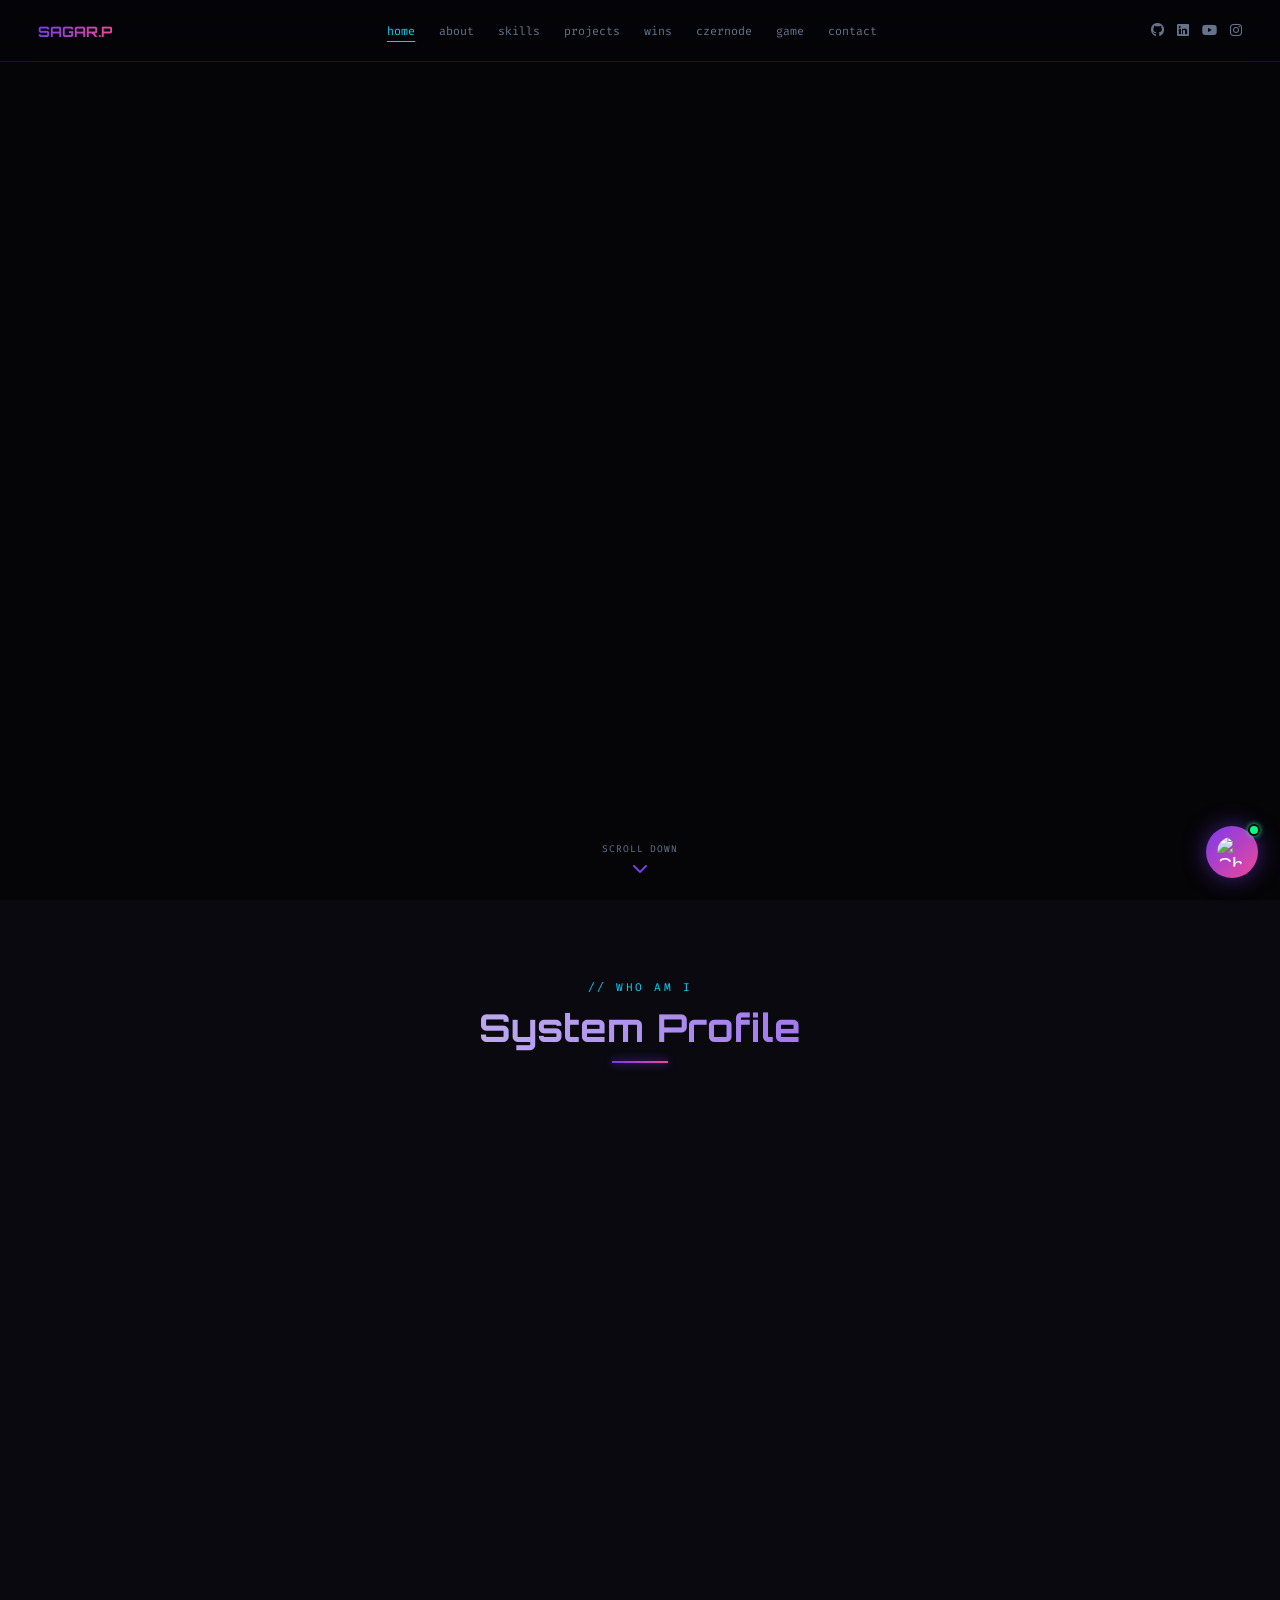
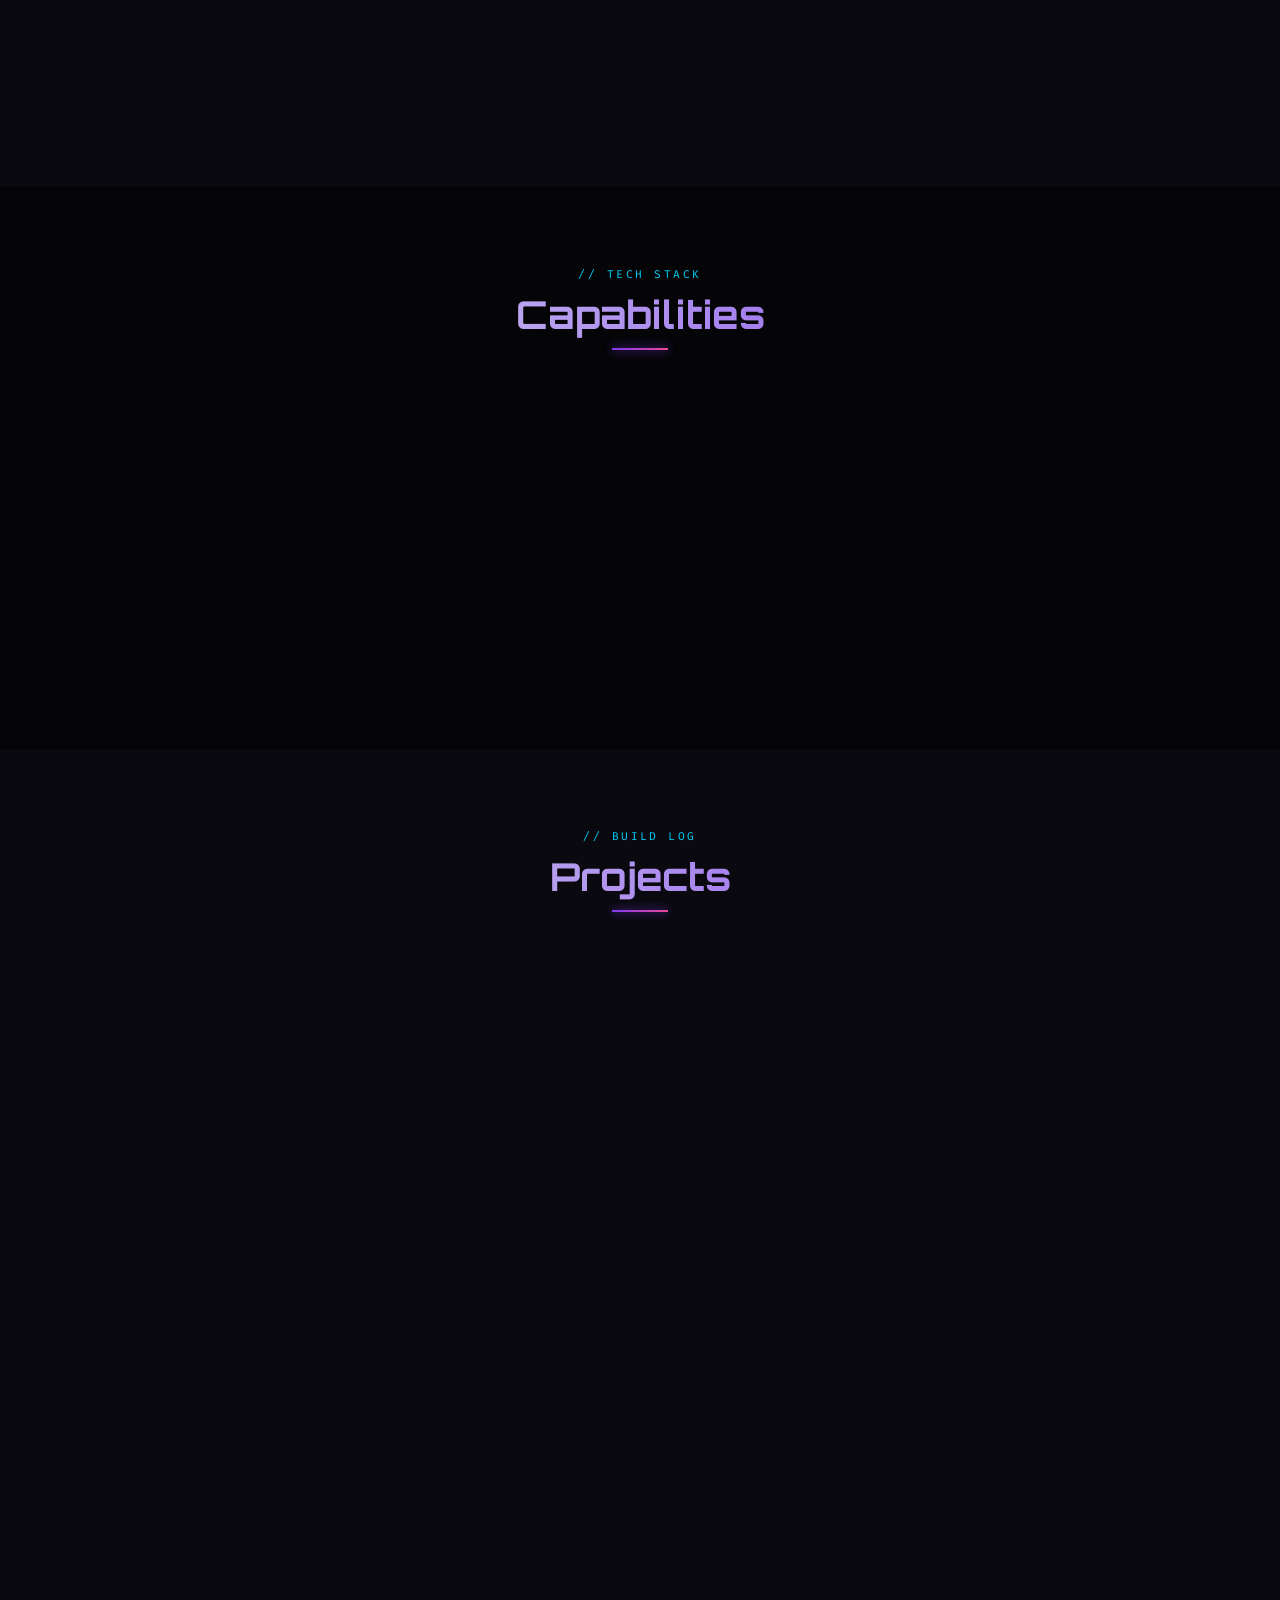
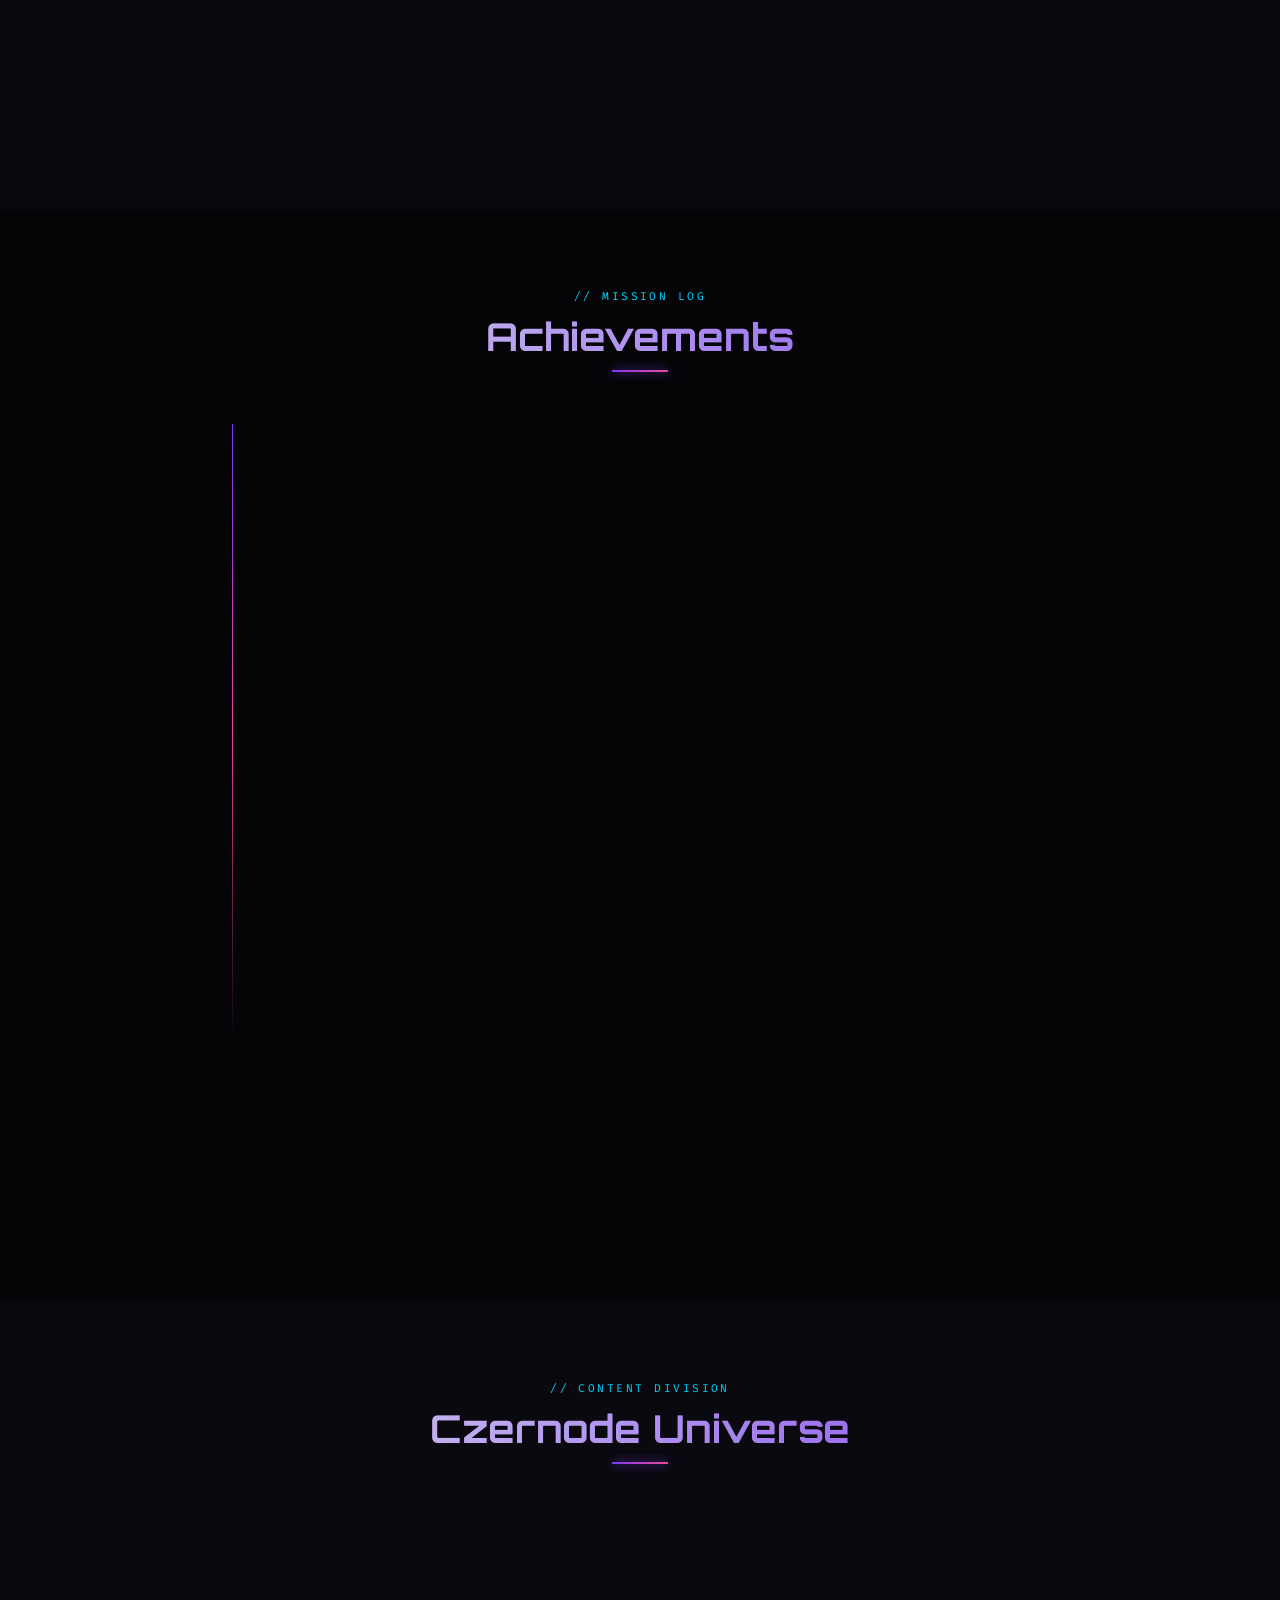
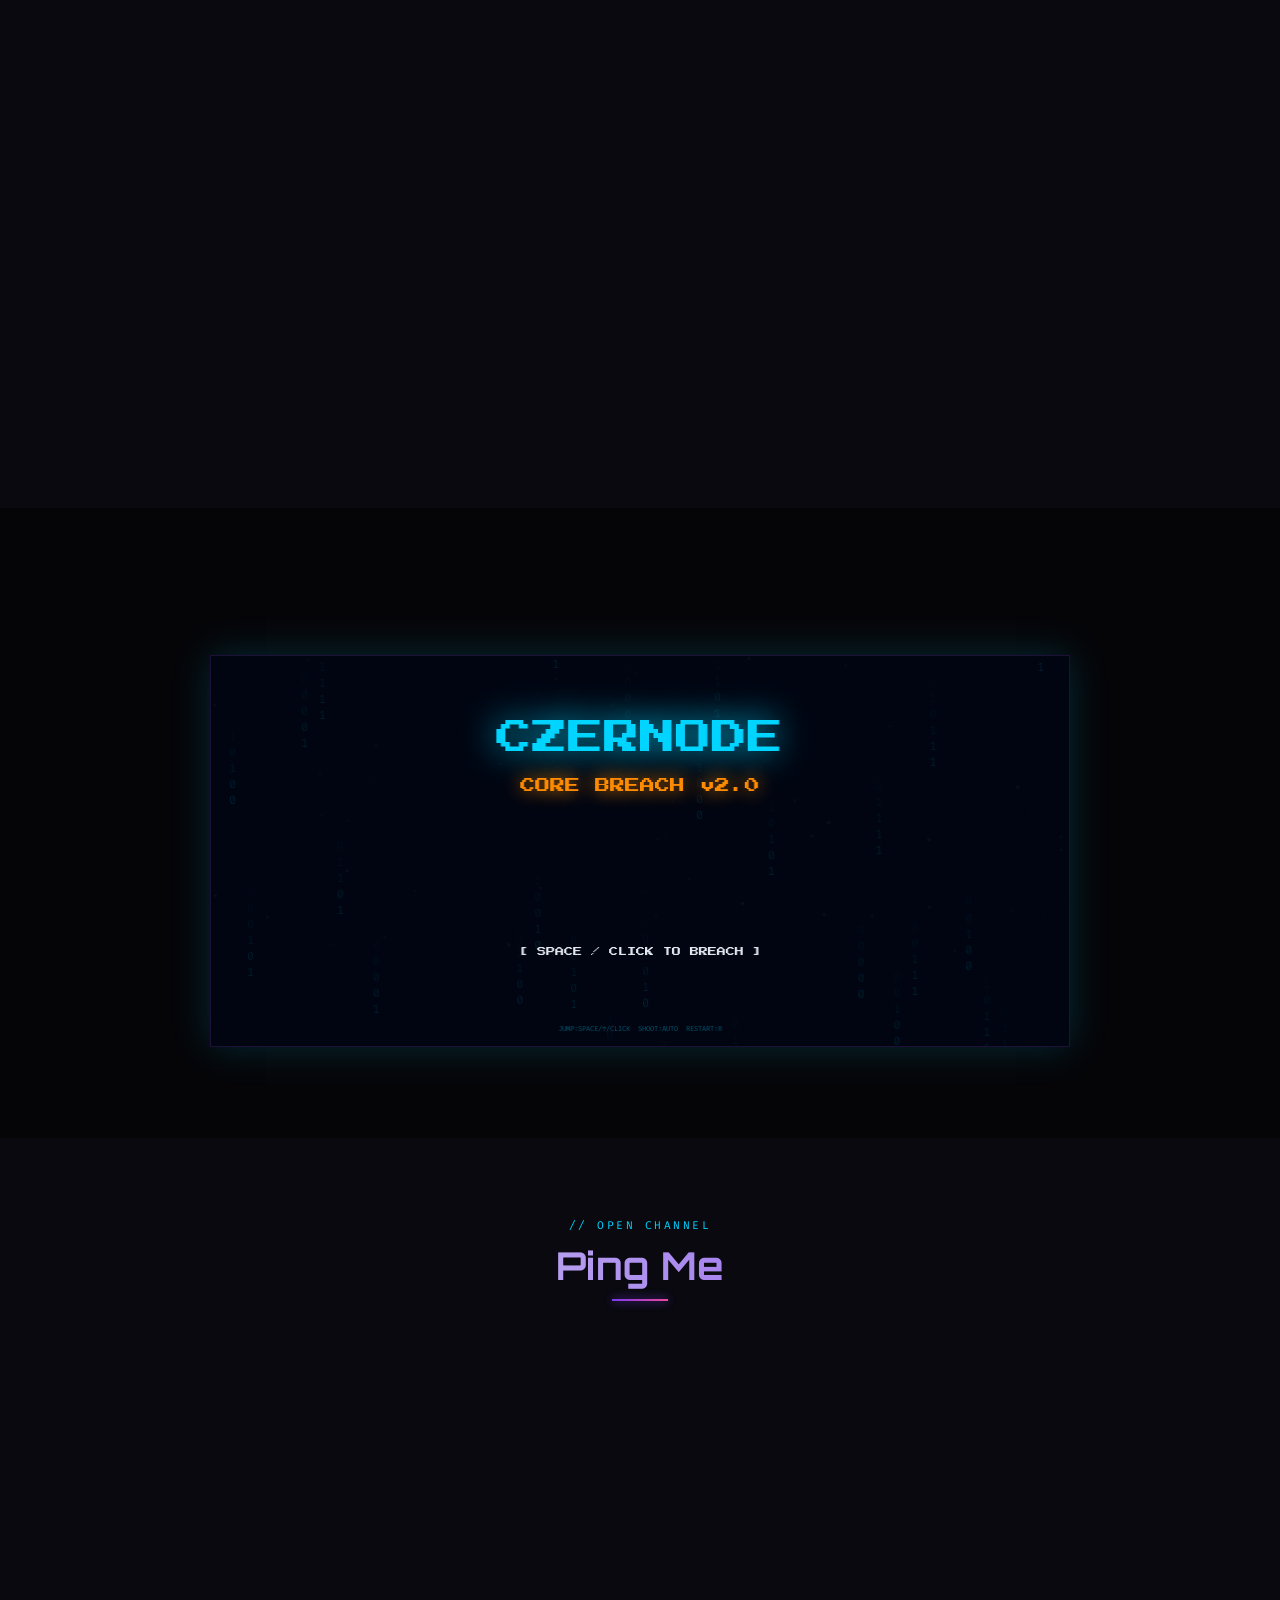
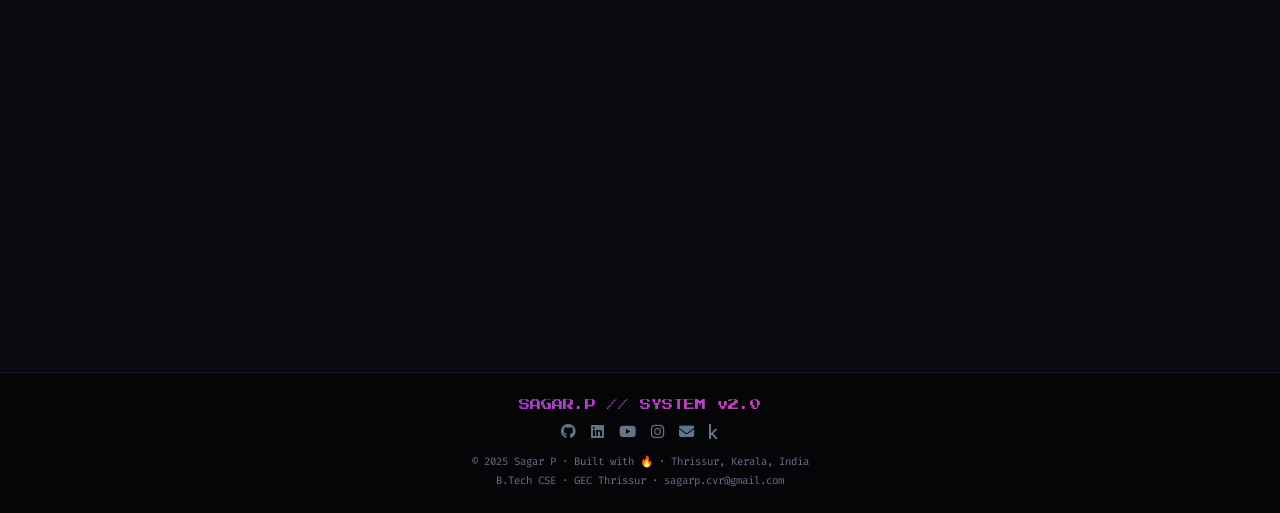
==== index.html @ c26dee2a "initial commit" ====
<!DOCTYPE html>
<html lang="en">
<head>
<meta charset="UTF-8"><meta name="viewport" content="width=device-width,initial-scale=1.0">
<title>SAGAR.P // AI Developer &amp; Security Architect</title>
<meta name="description" content="Sagar P - AI Developer, Cybersecurity Enthusiast, B.Tech CSE @ GEC Thrissur 2027. Founder of Czernode.">
<link rel="icon" href="2nd.jpg">
<link rel="preconnect" href="https://fonts.googleapis.com">
<link href="https://fonts.googleapis.com/css2?family=Press+Start+2P&family=Fira+Code:wght@300;400;500;700&family=Orbitron:wght@400;700;900&family=Rajdhani:wght@400;600;700&display=swap" rel="stylesheet">
<link rel="stylesheet" href="https://cdnjs.cloudflare.com/ajax/libs/font-awesome/6.5.0/css/all.min.css">
<style>
:root{--bg:#050508;--bg2:#09090f;--bg3:#0d0d1a;--brd:rgba(124,58,237,.22);--blw:rgba(124,58,237,.55);--pur:#7C3AED;--pnk:#EC4899;--grn:#00FF88;--cyn:#00D4FF;--org:#FF8C00;--red:#DC2626;--txt:#E2E8F0;--mut:#64748B}
*,*::before,*::after{box-sizing:border-box;margin:0;padding:0}
html{scroll-behavior:smooth}body{font-family:'Rajdhani',sans-serif;background:var(--bg);color:var(--txt);overflow-x:hidden}
a{text-decoration:none;color:inherit}img{max-width:100%}::-webkit-scrollbar{width:5px}::-webkit-scrollbar-track{background:#09090f}::-webkit-scrollbar-thumb{background:var(--pur);border-radius:3px}

/* ENTRY */
#entry{position:fixed;inset:0;z-index:99999;background:#000;display:flex;align-items:center;justify-content:center;flex-direction:column;overflow:hidden}
#escan{position:absolute;top:-2%;left:0;width:100%;height:3px;background:linear-gradient(90deg,transparent,var(--cyn),var(--grn),transparent);box-shadow:0 0 40px var(--cyn);animation:scan 2s ease forwards}
@keyframes scan{to{top:102%}}
#egrid{position:absolute;inset:0;background-image:linear-gradient(rgba(0,212,255,.04) 1px,transparent 1px),linear-gradient(90deg,rgba(0,212,255,.04) 1px,transparent 1px);background-size:45px 45px;opacity:0;animation:gfade 2.5s ease .2s forwards}
@keyframes gfade{0%{opacity:0}40%{opacity:1}100%{opacity:0}}
.elogo{width:100px;height:100px;border-radius:50%;object-fit:cover;border:2px solid var(--pur);box-shadow:0 0 40px var(--pur),0 0 80px rgba(124,58,237,.3);animation:lpulse 1.8s ease-in-out infinite alternate}
@keyframes lpulse{to{box-shadow:0 0 60px var(--pur),0 0 100px rgba(124,58,237,.4)}}
.ename{font-family:'Press Start 2P',cursive;font-size:clamp(1.4rem,5vw,3rem);color:#fff;margin-top:22px;animation:glitch-e 2.5s steps(1) infinite}
@keyframes glitch-e{0%,100%{text-shadow:none}8%{text-shadow:-3px 0 var(--cyn),3px 0 var(--pnk)}18%{text-shadow:none}28%{text-shadow:3px 0 var(--cyn),-3px 0 var(--pnk)}38%{text-shadow:none}}
.esub{font-family:'Fira Code',monospace;font-size:clamp(.6rem,1.5vw,.82rem);color:var(--cyn);margin-top:10px;letter-spacing:.3em;opacity:0;animation:fin .4s ease 1s forwards}
.ebar-wrap{width:min(340px,82vw);margin-top:26px;border:1px solid rgba(0,212,255,.3);padding:3px;opacity:0;animation:fin .4s ease 1.1s forwards}
.ebar{height:4px;background:linear-gradient(90deg,var(--pur),var(--cyn),var(--grn));box-shadow:0 0 12px var(--cyn);animation:bfill 1.6s ease 1.2s forwards;width:0}
@keyframes bfill{to{width:100%}}@keyframes fin{to{opacity:1}}

/* BOOT */
#boot{position:fixed;inset:0;background:#000;z-index:9998;display:none;flex-direction:column;align-items:center;justify-content:center;font-family:'Fira Code',monospace}
#boot.show{display:flex}
#blines{font-size:clamp(9px,1.3vw,12px);color:var(--grn);width:min(640px,92vw);line-height:2}
.bl{opacity:0;transform:translateX(-8px);transition:all .22s ease}.bl.vis{opacity:1;transform:none}
.bl.ok{color:var(--cyn)}.bl.err{color:#FF4500}.bl.warn{color:#FFD700}
#bbar-w{width:min(640px,92vw);margin-top:18px;border:1px solid var(--grn);padding:3px}
#bbar{height:5px;background:linear-gradient(90deg,var(--pur),var(--pnk),var(--grn));box-shadow:0 0 10px var(--grn);width:0%;transition:width .05s linear}
#blogo-w{margin-bottom:26px;text-align:center}
#blogo{width:68px;height:68px;border-radius:50%;border:2px solid var(--pur);box-shadow:0 0 24px var(--pur);object-fit:cover}

/* NAV */
#nav{position:fixed;top:0;left:0;right:0;z-index:1000;background:rgba(5,5,8,.88);backdrop-filter:blur(14px);border-bottom:1px solid var(--brd);height:62px;display:flex;align-items:center;padding:0 clamp(1rem,3vw,2.5rem);justify-content:space-between}
.nav-logo{display:flex;align-items:center;gap:10px;flex-shrink:0}
.nav-logo img{width:34px;height:34px;border-radius:50%;border:1.5px solid var(--pur);box-shadow:0 0 10px var(--pur);object-fit:cover}
.nav-logo span{font-family:'Orbitron',sans-serif;font-weight:700;font-size:.9rem;background:linear-gradient(90deg,var(--pur),var(--pnk));-webkit-background-clip:text;-webkit-text-fill-color:transparent}
.nav-links{display:flex;gap:1.5rem;list-style:none}
.nav-links a{font-family:'Fira Code',monospace;font-size:.73rem;color:var(--mut);transition:color .2s;position:relative}
.nav-links a::after{content:'';position:absolute;bottom:-3px;left:0;right:0;height:1px;background:var(--cyn);transform:scaleX(0);transition:transform .2s}
.nav-links a:hover,.nav-links a.act{color:var(--cyn)}.nav-links a:hover::after,.nav-links a.act::after{transform:scaleX(1)}
.nav-soc{display:flex;gap:13px;flex-shrink:0}
.nav-soc a{color:var(--mut);font-size:.85rem;transition:all .2s}.nav-soc a:hover{color:var(--pnk);text-shadow:0 0 8px var(--pnk)}
#ham{display:none;background:none;border:1px solid var(--brd);color:var(--txt);padding:6px 10px;cursor:pointer}
#mob{display:none;position:fixed;top:62px;left:0;right:0;background:rgba(5,5,8,.97);border-bottom:1px solid var(--brd);z-index:999;padding:1rem 1.5rem;flex-direction:column}
#mob.open{display:flex}
#mob a{padding:.65rem 0;font-family:'Fira Code',monospace;font-size:.8rem;color:var(--mut);border-bottom:1px solid var(--brd)}
#mob a:hover{color:var(--cyn)}

/* HERO */
#hero{min-height:100vh;position:relative;overflow:hidden;display:flex;align-items:center;justify-content:center;padding:80px clamp(1rem,4vw,3rem) 60px}
#hcanvas{position:absolute;inset:0;z-index:0;pointer-events:none}
.hero-c{position:relative;z-index:2;text-align:center;max-width:860px;width:100%}
.htag{display:inline-flex;align-items:center;gap:8px;font-family:'Fira Code',monospace;font-size:.7rem;color:var(--cyn);border:1px solid rgba(0,212,255,.35);padding:4px 14px;margin-bottom:1.8rem;letter-spacing:.14em;text-transform:uppercase;box-shadow:0 0 14px rgba(0,212,255,.15)}
.hdot{width:7px;height:7px;border-radius:50%;background:var(--grn);box-shadow:0 0 8px var(--grn);animation:blink 1.2s infinite}
@keyframes blink{0%,100%{opacity:1}50%{opacity:.2}}
.hname{font-family:'Press Start 2P',cursive;font-size:clamp(2rem,7vw,4.8rem);line-height:1.15;margin-bottom:.6rem;display:inline-block}
.gn{position:relative;display:inline-block}
.gn::before{content:attr(data-text);position:absolute;top:0;left:0;width:100%;height:100%;overflow:hidden;text-shadow:-2px 0 var(--pnk);animation:gl1 2.5s infinite alternate-reverse}
.gn::after{content:attr(data-text);position:absolute;top:0;left:0;width:100%;height:100%;overflow:hidden;text-shadow:2px 0 var(--cyn);animation:gl2 2.5s infinite alternate-reverse}
@keyframes gl1{0%{clip-path:inset(0 0 92% 0)}50%{clip-path:inset(30% 0 40% 0)}100%{clip-path:inset(68% 0 5% 0)}}
@keyframes gl2{0%{clip-path:inset(52% 0 28% 0)}50%{clip-path:inset(12% 0 62% 0)}100%{clip-path:inset(80% 0 5% 0)}}
.nw{color:#fff}.ng{background:linear-gradient(90deg,var(--red),var(--pur),var(--pnk));-webkit-background-clip:text;-webkit-text-fill-color:transparent;margin-left:.3em}
.htagl{font-family:'Fira Code',monospace;font-size:clamp(.85rem,2vw,1.22rem);color:var(--txt);min-height:2em;margin:.9rem 0 .3rem;border-right:2px solid var(--org);display:inline-block;overflow:hidden;white-space:nowrap;vertical-align:bottom}
.hpills{display:flex;gap:7px;flex-wrap:wrap;justify-content:center;margin:1.3rem 0}
.pill{font-family:'Fira Code',monospace;font-size:.67rem;padding:5px 13px;border-radius:2px;border:1px solid;letter-spacing:.08em;transition:all .22s;cursor:default}
.pp{border-color:var(--pur);color:var(--pur)}.pp:hover{background:var(--pur);color:#fff;box-shadow:0 0 14px var(--pur)}
.pc{border-color:var(--cyn);color:var(--cyn)}.pc:hover{background:var(--cyn);color:#000;box-shadow:0 0 14px var(--cyn)}
.pk{border-color:var(--pnk);color:var(--pnk)}.pk:hover{background:var(--pnk);color:#fff;box-shadow:0 0 14px var(--pnk)}
.po{border-color:var(--org);color:var(--org)}.po:hover{background:var(--org);color:#000;box-shadow:0 0 14px var(--org)}
.hbtns{display:flex;gap:1rem;justify-content:center;flex-wrap:wrap;margin-top:1.5rem}
.btnp{display:inline-flex;align-items:center;gap:8px;padding:12px 26px;background:linear-gradient(90deg,var(--red),var(--pur));color:#fff;font-family:'Fira Code',monospace;font-size:.8rem;border:none;cursor:pointer;clip-path:polygon(0 0,100% 0,100% calc(100% - 10px),calc(100% - 10px) 100%,0 100%);transition:all .25s;text-transform:uppercase;letter-spacing:.05em}
.btnp:hover{transform:translateY(-3px);box-shadow:0 8px 25px rgba(124,58,237,.45)}
.btns{display:inline-flex;align-items:center;gap:8px;padding:11px 25px;background:transparent;color:var(--cyn);font-family:'Fira Code',monospace;font-size:.8rem;border:1px solid var(--cyn);cursor:pointer;clip-path:polygon(10px 0,100% 0,100% 100%,0 100%,0 10px);transition:all .25s;text-transform:uppercase;letter-spacing:.05em}
.btns:hover{background:rgba(0,212,255,.1);box-shadow:0 0 20px rgba(0,212,255,.3);transform:translateY(-3px)}
.scrhint{position:absolute;bottom:1.5rem;left:50%;transform:translateX(-50%);display:flex;flex-direction:column;align-items:center;gap:5px;animation:sbounce .9s infinite alternate}
.scrhint span{font-family:'Fira Code',monospace;font-size:.6rem;color:var(--mut);letter-spacing:.1em}
.scrhint i{color:var(--pur)}
@keyframes sbounce{0%{transform:translateX(-50%) translateY(0)}100%{transform:translateX(-50%) translateY(8px)}}

/* COMMON SECTION */
.sw{padding:80px clamp(1rem,4vw,3rem)}.container{max-width:1200px;margin:0 auto}
.sh{text-align:center;margin-bottom:52px}
.slbl{font-family:'Fira Code',monospace;font-size:.7rem;color:var(--cyn);letter-spacing:.22em;text-transform:uppercase;display:block;margin-bottom:8px}
.stit{font-family:'Orbitron',sans-serif;font-size:clamp(1.5rem,4vw,2.4rem);font-weight:700;background:linear-gradient(90deg,var(--txt),var(--pur));-webkit-background-clip:text;-webkit-text-fill-color:transparent;margin-bottom:10px}
.slin{width:56px;height:2px;background:linear-gradient(90deg,var(--pur),var(--pnk));margin:0 auto;box-shadow:0 0 10px var(--pur)}
.reveal{opacity:0;transform:translateY(28px);transition:opacity .6s ease,transform .6s ease}.reveal.vis{opacity:1;transform:none}

/* ABOUT */
.ag{display:grid;grid-template-columns:1fr 1fr;gap:34px;align-items:start}
.tc{background:var(--bg3);border:1px solid var(--brd);border-top:2px solid var(--pur);overflow:hidden}
.tbar{background:rgba(124,58,237,.12);padding:7px 14px;display:flex;align-items:center;gap:7px;border-bottom:1px solid var(--brd)}
.dot{width:9px;height:9px;border-radius:50%}.dr{background:#ff5f57}.dy{background:#febc2e}.dg{background:#28c840}
.ttl{font-family:'Fira Code',monospace;font-size:.6rem;color:var(--mut);margin-left:6px;letter-spacing:.07em}
.tbody{padding:16px;font-family:'Fira Code',monospace;font-size:.8rem;line-height:1.85}
.tp{color:var(--grn);margin-right:8px}.to{color:var(--txt);padding-left:1.4rem;display:block;margin-bottom:4px}
.tk{color:var(--cyn)}.tv{color:var(--txt)}.th{color:var(--pnk);font-weight:600}
.sg{display:grid;grid-template-columns:1fr 1fr;gap:13px;margin-top:18px}
.sc{background:var(--bg3);border:1px solid var(--brd);padding:15px;text-align:center;transition:all .3s}
.sc:hover{border-color:var(--pur);box-shadow:0 0 18px rgba(124,58,237,.2)}
.sn{font-family:'Orbitron',sans-serif;font-size:1.7rem;font-weight:700;background:linear-gradient(90deg,var(--pur),var(--pnk));-webkit-background-clip:text;-webkit-text-fill-color:transparent}
.sl{font-family:'Fira Code',monospace;font-size:.6rem;color:var(--mut);letter-spacing:.1em;text-transform:uppercase;margin-top:4px}
.ar h3{font-family:'Orbitron',sans-serif;font-size:1.22rem;color:var(--cyn);margin-bottom:7px}
.ar p{color:rgba(226,232,240,.74);line-height:1.8;margin-bottom:13px;font-size:.95rem}
.fl{list-style:none;display:flex;flex-direction:column;gap:9px}
.fl li{display:flex;align-items:flex-start;gap:10px;font-size:.87rem;color:rgba(226,232,240,.72)}
.fl li::before{content:'▶';color:var(--pur);font-size:.58rem;flex-shrink:0;margin-top:4px}
.aq{background:var(--bg3);border-left:3px solid var(--pnk);padding:17px 22px;margin-top:20px;font-size:1rem;font-style:italic;color:var(--txt);position:relative}
.aq::before{content:'"';font-family:Georgia,serif;font-size:2.8rem;color:var(--pur);position:absolute;top:-8px;left:10px;opacity:.4;line-height:1}

/* SKILLS */
.kgrid{display:grid;grid-template-columns:repeat(auto-fit,minmax(250px,1fr));gap:20px}
.kcat{background:var(--bg3);border:1px solid var(--brd);padding:22px;transition:all .3s;position:relative;overflow:hidden}
.kcat::before{content:'';position:absolute;top:0;left:0;right:0;height:2px;background:var(--kgrad)}
.kcat:hover{border-color:var(--blw);box-shadow:0 0 22px rgba(124,58,237,.15);transform:translateY(-4px)}
.kic{font-size:1.4rem;margin-bottom:10px}.ktt{font-family:'Orbitron',sans-serif;font-size:.84rem;font-weight:700;color:var(--txt);letter-spacing:.1em;margin-bottom:13px}
.ktags{display:flex;flex-wrap:wrap;gap:7px}
.kt{font-family:'Fira Code',monospace;font-size:.67rem;padding:4px 10px;border:1px solid;border-radius:2px;transition:all .2s;cursor:default}
.kt-g{border-color:rgba(0,255,136,.4);color:var(--grn)}.kt-g:hover{background:rgba(0,255,136,.1);box-shadow:0 0 8px rgba(0,255,136,.3)}
.kt-c{border-color:rgba(0,212,255,.4);color:var(--cyn)}.kt-c:hover{background:rgba(0,212,255,.1);box-shadow:0 0 8px rgba(0,212,255,.3)}
.kt-p{border-color:rgba(124,58,237,.5);color:#a78bfa}.kt-p:hover{background:rgba(124,58,237,.15);box-shadow:0 0 8px rgba(124,58,237,.4)}
.kt-k{border-color:rgba(236,72,153,.4);color:var(--pnk)}.kt-k:hover{background:rgba(236,72,153,.1);box-shadow:0 0 8px rgba(236,72,153,.3)}
.kt-o{border-color:rgba(255,140,0,.4);color:var(--org)}.kt-o:hover{background:rgba(255,140,0,.1);box-shadow:0 0 8px rgba(255,140,0,.3)}
.sbr{margin-top:10px}.sbrl{display:flex;justify-content:space-between;font-family:'Fira Code',monospace;font-size:.62rem;color:var(--mut);margin-bottom:4px}
.sbrt{height:4px;background:rgba(255,255,255,.05);border-radius:2px;overflow:hidden}
.sbrf{height:100%;border-radius:2px;width:0%;transition:width 1.1s ease}

/* PROJECTS */
.pgrid{display:grid;grid-template-columns:repeat(auto-fill,minmax(320px,1fr));gap:20px}
.pcard{background:var(--bg3);border:1px solid var(--brd);padding:22px;transition:all .3s;position:relative;overflow:hidden;display:flex;flex-direction:column}
.pcard::before{content:'';position:absolute;inset:0;background:linear-gradient(135deg,rgba(124,58,237,.07),transparent 60%);opacity:0;transition:opacity .3s}
.pcard:hover{border-color:var(--blw);box-shadow:0 0 28px rgba(124,58,237,.18);transform:translateY(-5px)}.pcard:hover::before{opacity:1}
.pbg{position:absolute;top:12px;right:12px;font-family:'Fira Code',monospace;font-size:.58rem;padding:2px 7px;letter-spacing:.1em}
.bai{background:rgba(124,58,237,.2);color:#a78bfa;border:1px solid rgba(124,58,237,.4)}
.bsc{background:rgba(220,38,38,.15);color:#f87171;border:1px solid rgba(220,38,38,.3)}
.bwb{background:rgba(0,212,255,.1);color:var(--cyn);border:1px solid rgba(0,212,255,.3)}
.bml{background:rgba(0,255,136,.1);color:var(--grn);border:1px solid rgba(0,255,136,.3)}
.bmo{background:rgba(255,140,0,.1);color:var(--org);border:1px solid rgba(255,140,0,.3)}
.pic{font-size:1.6rem;margin-bottom:10px}
.pnm{font-family:'Orbitron',sans-serif;font-size:.93rem;font-weight:700;color:var(--txt);margin-bottom:5px}
.ppr{font-size:.74rem;color:var(--mut);font-family:'Fira Code',monospace;margin-bottom:8px}
.pds{font-size:.87rem;color:rgba(226,232,240,.7);line-height:1.7;margin-bottom:11px;flex:1}
.pim{font-family:'Fira Code',monospace;font-size:.67rem;color:var(--grn);margin-bottom:10px;padding:5px 9px;background:rgba(0,255,136,.05);border-left:2px solid var(--grn)}
.pst{display:flex;flex-wrap:wrap;gap:5px;margin-bottom:11px}
.stk{font-family:'Fira Code',monospace;font-size:.62rem;padding:2px 7px;background:rgba(124,58,237,.12);border:1px solid rgba(124,58,237,.3);color:#a78bfa}
.plnks{display:flex;gap:8px;flex-wrap:wrap}
.pl{display:inline-flex;align-items:center;gap:5px;font-family:'Fira Code',monospace;font-size:.67rem;color:var(--mut);border:1px solid var(--brd);padding:4px 10px;transition:all .2s}
.pl:hover{color:var(--cyn);border-color:var(--cyn);box-shadow:0 0 8px rgba(0,212,255,.2)}

/* ACHIEVEMENTS */
.tl{position:relative;max-width:860px;margin:0 auto}
.tl::before{content:'';position:absolute;left:22px;top:0;bottom:0;width:1px;background:linear-gradient(180deg,var(--pur),var(--pnk),transparent)}
.tli{padding:0 0 34px 56px;position:relative}
.tld{position:absolute;left:0;top:0;width:44px;height:44px;border-radius:50%;border:2px solid var(--pur);background:var(--bg);display:flex;align-items:center;justify-content:center;box-shadow:0 0 14px rgba(124,58,237,.4)}
.tld i{color:var(--pur);font-size:.85rem}
.tlc{background:var(--bg3);border:1px solid var(--brd);padding:17px 22px;transition:all .3s}
.tlc:hover{border-color:var(--pur);box-shadow:0 0 18px rgba(124,58,237,.15)}
.tlm{display:flex;justify-content:space-between;align-items:flex-start;flex-wrap:wrap;gap:7px;margin-bottom:5px}
.tlt{font-family:'Orbitron',sans-serif;font-size:.87rem;font-weight:700;color:var(--txt)}
.tlb{font-family:'Fira Code',monospace;font-size:.6rem;padding:2px 7px;background:rgba(124,58,237,.2);border:1px solid var(--pur);color:#a78bfa;white-space:nowrap}
.tlo{font-family:'Fira Code',monospace;font-size:.71rem;color:var(--cyn);margin-bottom:5px}
.tdd{font-size:.85rem;color:rgba(226,232,240,.65);line-height:1.7}
.cgrid{display:grid;grid-template-columns:repeat(auto-fill,minmax(265px,1fr));gap:17px;max-width:860px;margin:34px auto 0}
.ccard{background:var(--bg3);border:1px solid var(--brd);padding:17px;display:flex;gap:13px;align-items:flex-start;transition:all .3s}
.ccard:hover{border-color:var(--cyn);box-shadow:0 0 14px rgba(0,212,255,.14)}
.ccic{width:36px;height:36px;border-radius:50%;background:rgba(0,212,255,.1);border:1px solid rgba(0,212,255,.3);display:flex;align-items:center;justify-content:center;flex-shrink:0}
.ccic i{color:var(--cyn);font-size:.82rem}
.ccn{font-family:'Orbitron',sans-serif;font-size:.77rem;font-weight:700;color:var(--txt);margin-bottom:4px}
.ccb{font-size:.73rem;color:var(--mut);font-family:'Fira Code',monospace;line-height:1.7}

/* CZERNODE */
.czg{display:grid;grid-template-columns:1fr 1fr;gap:38px;align-items:center}
.czart{text-align:center}
.czart img{width:min(280px,80%);filter:drop-shadow(0 0 28px rgba(124,58,237,.6));animation:czf 4s ease-in-out infinite}
@keyframes czf{0%,100%{transform:translateY(0)}50%{transform:translateY(-14px)}}
.czinfo h3{font-family:'Orbitron',sans-serif;font-size:1.3rem;font-weight:700;color:var(--pur);margin-bottom:7px}
.czinfo .czsub{font-family:'Fira Code',monospace;font-size:.74rem;color:var(--cyn);margin-bottom:14px;letter-spacing:.1em}
.czinfo p{color:rgba(226,232,240,.74);line-height:1.8;margin-bottom:17px;font-size:.93rem}
.chcards{display:flex;flex-direction:column;gap:10px}
.chc{display:flex;align-items:center;gap:12px;background:var(--bg3);border:1px solid var(--brd);padding:12px;transition:all .3s;text-decoration:none}
.chc:hover{border-color:var(--pnk);box-shadow:0 0 14px rgba(236,72,153,.2);transform:translateX(5px)}
.chi{width:37px;height:37px;border-radius:50%;display:flex;align-items:center;justify-content:center;flex-shrink:0;font-size:1rem}
.chi-y{background:rgba(255,0,0,.15);color:#ff4444;border:1px solid rgba(255,0,0,.3)}
.chi-i{background:rgba(236,72,153,.15);color:var(--pnk);border:1px solid rgba(236,72,153,.3)}
.chi-d{background:rgba(88,101,242,.15);color:#7289da;border:1px solid rgba(88,101,242,.3)}
.chn{font-family:'Orbitron',sans-serif;font-size:.78rem;font-weight:600;color:var(--txt)}
.chs{font-family:'Fira Code',monospace;font-size:.65rem;color:var(--mut)}

/* GAME */
#game{background:var(--bg);padding:80px clamp(1rem,3vw,2rem) 60px}
.gwrap{max-width:900px;margin:0 auto}
.ghdr{text-align:center;margin-bottom:20px}
.ghdr h2{font-family:'Press Start 2P',cursive;font-size:clamp(.9rem,3vw,1.6rem);color:var(--cyn);text-shadow:0 0 18px var(--cyn);margin-bottom:5px}
.ghdr p{font-family:'Orbitron',sans-serif;font-size:clamp(.6rem,1.5vw,.82rem);color:var(--org);letter-spacing:.2em;text-transform:uppercase}
#gc{display:block;width:100%;max-width:860px;margin:0 auto;border:1px solid var(--brd);box-shadow:0 0 36px rgba(0,212,255,.18);cursor:pointer;touch-action:none}
.gctls{display:flex;gap:16px;justify-content:center;margin-top:12px;flex-wrap:wrap}
.gct{display:flex;align-items:center;gap:5px;font-family:'Fira Code',monospace;font-size:.67rem;color:var(--mut)}
.gct kbd{background:var(--bg3);border:1px solid var(--brd);padding:2px 6px;font-family:'Fira Code',monospace;font-size:.6rem;color:var(--cyn);border-radius:2px}

/* CONTACT */
.cntgrid{display:grid;grid-template-columns:1fr 1fr;gap:34px;max-width:1000px;margin:0 auto}
.clink{display:flex;align-items:center;gap:13px;background:var(--bg3);border:1px solid var(--brd);padding:14px 17px;transition:all .3s;text-decoration:none;margin-bottom:10px}
.clink:hover{border-color:var(--blw);transform:translateX(5px);box-shadow:0 0 14px rgba(124,58,237,.15)}
.clic{width:37px;height:37px;border-radius:50%;border:1.5px solid var(--pur);display:flex;align-items:center;justify-content:center;flex-shrink:0;color:var(--pur);font-size:.9rem}
.clink:hover .clic{background:rgba(124,58,237,.2);box-shadow:0 0 10px rgba(124,58,237,.4)}
.cll{font-family:'Fira Code',monospace;font-size:.65rem;color:var(--mut);margin-bottom:2px;letter-spacing:.05em}
.clv{font-family:'Fira Code',monospace;font-size:.8rem;color:var(--txt);transition:color .2s}
.clink:hover .clv{color:var(--cyn)}
.cform{background:var(--bg3);border:1px solid var(--brd)}
.cfi{width:100%;background:var(--bg);border:1px solid var(--brd);color:var(--txt);font-family:'Fira Code',monospace;font-size:.8rem;padding:10px 13px;margin-bottom:9px;outline:none;transition:border-color .2s}
.cfi:focus{border-color:var(--pur);box-shadow:0 0 8px rgba(124,58,237,.2)}.cfi::placeholder{color:var(--mut)}
textarea.cfi{height:95px;resize:vertical}
#cfs{font-family:'Fira Code',monospace;font-size:.7rem;margin-top:7px;min-height:18px}
.cfo{color:var(--grn)}.cfe{color:#f87171}

/* CHATBOT */
#cbt{position:fixed;bottom:22px;right:22px;z-index:2000;width:52px;height:52px;border-radius:50%;background:linear-gradient(135deg,var(--pur),var(--pnk));border:none;cursor:pointer;display:flex;align-items:center;justify-content:center;box-shadow:0 0 22px rgba(124,58,237,.5);transition:all .3s}
#cbt:hover{transform:scale(1.12);box-shadow:0 0 38px rgba(236,72,153,.5)}
#cbt img{width:30px;height:30px;border-radius:50%;object-fit:cover}
.cnotif{position:absolute;top:-2px;right:-2px;width:12px;height:12px;border-radius:50%;background:var(--grn);border:2px solid var(--bg);box-shadow:0 0 5px var(--grn)}
#chatbox{position:fixed;bottom:84px;right:22px;width:clamp(300px,90vw,340px);max-height:520px;background:var(--bg3);border:1px solid var(--brd);z-index:2000;display:none;flex-direction:column;box-shadow:0 0 36px rgba(0,0,0,.6)}
#chatbox.open{display:flex}
.chdr{background:linear-gradient(90deg,rgba(124,58,237,.3),rgba(236,72,153,.2));padding:11px 15px;border-bottom:1px solid var(--brd);display:flex;align-items:center;gap:9px}
.cav{width:30px;height:30px;border-radius:50%;border:1.5px solid var(--pur);object-fit:cover}
.chn2{font-family:'Orbitron',sans-serif;font-size:.75rem;font-weight:700;color:var(--txt)}
.chst{font-family:'Fira Code',monospace;font-size:.62rem;color:var(--grn)}
.cx{margin-left:auto;background:none;border:none;color:var(--mut);cursor:pointer;font-size:.95rem;transition:color .2s}.cx:hover{color:var(--pnk)}
.cmsgs{flex:1;overflow-y:auto;padding:12px;display:flex;flex-direction:column;gap:9px;max-height:330px}
.cmsgs::-webkit-scrollbar{width:3px}.cmsgs::-webkit-scrollbar-thumb{background:var(--pur)}
.msg{max-width:82%;padding:8px 11px;font-family:'Fira Code',monospace;font-size:.74rem;line-height:1.6;white-space:pre-wrap}
.mbot{background:rgba(124,58,237,.15);border:1px solid rgba(124,58,237,.3);color:var(--txt);align-self:flex-start;border-radius:0 4px 4px 4px}
.musr{background:rgba(236,72,153,.15);border:1px solid rgba(236,72,153,.3);color:var(--txt);align-self:flex-end;border-radius:4px 0 4px 4px}
.cqb{display:flex;flex-wrap:wrap;gap:5px;padding:6px 11px;border-top:1px solid var(--brd)}
.qb{font-family:'Fira Code',monospace;font-size:.6rem;color:var(--mut);border:1px solid var(--brd);background:none;padding:3px 7px;cursor:pointer;transition:all .2s}
.qb:hover{color:var(--cyn);border-color:var(--cyn)}
.capi{display:flex;gap:6px;padding:7px 11px;border-top:1px solid var(--brd)}
#apii{flex:1;background:var(--bg);border:1px solid var(--brd);color:var(--mut);font-family:'Fira Code',monospace;font-size:.62rem;padding:4px 8px;outline:none}
#apii:focus{border-color:var(--pur)}
#apib{background:rgba(124,58,237,.2);border:1px solid var(--brd);color:var(--pur);font-family:'Fira Code',monospace;font-size:.62rem;padding:4px 8px;cursor:pointer;transition:all .2s;white-space:nowrap}
#apib:hover{background:var(--pur);color:#fff}
.cinr{display:flex;border-top:1px solid var(--brd)}
#ci{flex:1;background:var(--bg);border:none;color:var(--txt);font-family:'Fira Code',monospace;font-size:.74rem;padding:10px 12px;outline:none}
#ci::placeholder{color:var(--mut)}
#cs{background:var(--pur);border:none;color:#fff;padding:0 13px;cursor:pointer;transition:background .2s}
#cs:hover{background:var(--pnk)}

/* FOOTER */
footer{background:var(--bg);border-top:1px solid var(--brd);padding:26px clamp(1rem,3vw,2rem);text-align:center}
.flogo{font-family:'Press Start 2P',cursive;font-size:.7rem;background:linear-gradient(90deg,var(--pur),var(--pnk));-webkit-background-clip:text;-webkit-text-fill-color:transparent;margin-bottom:13px}
.fsoc{display:flex;gap:15px;justify-content:center;margin-bottom:12px;flex-wrap:wrap}
.fsoc a{color:var(--mut);font-size:.95rem;transition:color .2s}.fsoc a:hover{color:var(--pur);text-shadow:0 0 8px var(--pur)}
.fcopy{font-family:'Fira Code',monospace;font-size:.67rem;color:var(--mut)}

/* RESPONSIVE */
@media(max-width:768px){
  .ag,.czg,.cntgrid{grid-template-columns:1fr}.czart{order:-1}
  .nav-links,.nav-soc{display:none}#ham{display:block}
  .tl::before{left:14px}.tld{width:28px;height:28px;left:0}.tli{padding-left:42px}
  .sg{grid-template-columns:1fr 1fr}.pgrid{grid-template-columns:1fr}
}
@media(max-width:480px){.hname{font-size:clamp(1.6rem,8vw,2.5rem)}}
</style>
</head>
<body>

<!-- ENTRY OVERLAY -->
<div id="entry">
  <div id="egrid"></div><div id="escan"></div>
  <img class="elogo" src="2nd.jpg" alt="Sagar P" onerror="this.style.display='none'">
  <div class="ename">SAGAR<span style="background:linear-gradient(90deg,#7C3AED,#EC4899);-webkit-background-clip:text;-webkit-text-fill-color:transparent"> P</span></div>
  <div class="esub">// INITIALIZING SYSTEM</div>
  <div class="ebar-wrap"><div class="ebar"></div></div>
</div>

<!-- BOOT SCREEN -->
<div id="boot">
  <div id="blogo-w"><img id="blogo" src="2nd.jpg" alt="Logo" onerror="this.style.display='none'"></div>
  <div id="blines"></div>
  <div id="bbar-w"><div id="bbar"></div></div>
</div>

<!-- NAV -->
<nav id="nav">
  <div class="nav-logo">
    <img src="2nd.jpg" alt="Logo" onerror="this.style.display='none'">
    <span>SAGAR.P</span>
  </div>
  <ul class="nav-links">
    <li><a href="#hero">home</a></li>
    <li><a href="#about">about</a></li>
    <li><a href="#skills">skills</a></li>
    <li><a href="#projects">projects</a></li>
    <li><a href="#achievements">wins</a></li>
    <li><a href="#czernode">czernode</a></li>
    <li><a href="#game">game</a></li>
    <li><a href="#contact">contact</a></li>
  </ul>
  <div class="nav-soc">
    <a href="https://github.com/sagarp-c/" target="_blank" title="GitHub"><i class="fab fa-github"></i></a>
    <a href="https://linkedin.com/in/sagarp-" target="_blank" title="LinkedIn"><i class="fab fa-linkedin"></i></a>
    <a href="https://www.youtube.com/@czernode" target="_blank" title="YouTube"><i class="fab fa-youtube"></i></a>
    <a href="https://www.instagram.com/sagarp___" target="_blank" title="Instagram"><i class="fab fa-instagram"></i></a>
  </div>
  <button id="ham" onclick="document.getElementById('mob').classList.toggle('open')"><i class="fas fa-bars"></i></button>
</nav>
<div id="mob">
  <a href="#hero" onclick="this.closest('#mob').classList.remove('open')">HOME</a>
  <a href="#about" onclick="this.closest('#mob').classList.remove('open')">ABOUT</a>
  <a href="#skills" onclick="this.closest('#mob').classList.remove('open')">SKILLS</a>
  <a href="#projects" onclick="this.closest('#mob').classList.remove('open')">PROJECTS</a>
  <a href="#achievements" onclick="this.closest('#mob').classList.remove('open')">WINS</a>
  <a href="#czernode" onclick="this.closest('#mob').classList.remove('open')">CZERNODE</a>
  <a href="#game" onclick="this.closest('#mob').classList.remove('open')">GAME</a>
  <a href="#contact" onclick="this.closest('#mob').classList.remove('open')">CONTACT</a>
</div>

<!-- HERO -->
<section id="hero">
  <canvas id="hcanvas"></canvas>
  <div class="hero-c reveal">
    <div class="htag"><span class="hdot"></span>&lt; SYSTEM ONLINE // GEC THRISSUR // CSE 2027 &gt;</div>
    <h1 class="hname">
      <span class="gn nw" data-text="SAGAR">SAGAR</span><span class="gn ng" data-text="P">P</span>
    </h1>
    <div class="htagl" id="htagl"></div>
    <div class="hpills">
      <span class="pill pp">[ AI Developer ]</span>
      <span class="pill pc">[ CTF Warrior ]</span>
      <span class="pill pk">[ System Breaker ]</span>
      <span class="pill po">[ Mobile Builder ]</span>
    </div>
    <div class="hbtns">
      <a href="#projects" class="btnp"><i class="fas fa-terminal"></i>Breach Projects</a>
      <button class="btns" onclick="openChat()"><i class="fas fa-robot"></i>Chat With Me</button>
    </div>
  </div>
  <div class="scrhint"><span>SCROLL DOWN</span><i class="fas fa-chevron-down"></i></div>
</section>

<!-- ABOUT -->
<section id="about" class="sw" style="background:var(--bg2)">
  <div class="container">
    <div class="sh">
      <span class="slbl">// WHO AM I</span>
      <h2 class="stit">System Profile</h2>
      <div class="slin"></div>
    </div>
    <div class="ag">
      <div class="reveal">
        <div class="tc">
          <div class="tbar"><div class="dot dr"></div><div class="dot dy"></div><div class="dot dg"></div><span class="ttl">sagar@gechrissur:~$ whoami</span></div>
          <div class="tbody">
            <div><span class="tp">→</span><span class="tk">name:</span> <span class="th">Sagar P</span></div>
            <span class="to"><span class="tk">role:</span> <span class="tv">AI Developer · Cybersecurity Enthusiast</span></span>
            <span class="to"><span class="tk">base:</span> <span class="tv">Thrissur, Kerala, India</span></span>
            <span class="to"><span class="tk">degree:</span> <span class="tv">B.Tech CSE @ GEC Thrissur (2023–2027)</span></span>
            <span class="to"><span class="tk">status:</span> <span class="th">OPEN TO OPPORTUNITIES</span></span>
            <span class="to"><span class="tk">email:</span> <span class="tv">sagarp.cvr@gmail.com</span></span>
            <span class="to"><span class="tk">github:</span> <span class="tv">github.com/sagarp-c</span></span>
            <span class="to"><span class="tk">discord:</span> <span class="tv">sagarp_c</span></span>
            <div style="margin-top:10px"><span class="tp">→</span><span class="tk">interests:</span></div>
            <span class="to"><span class="tv">AI · Cybersecurity · Travel Tech · Stocks · Robotics</span></span>
            <div style="margin-top:10px"><span class="tp">→</span><span class="tk">languages:</span></div>
            <span class="to"><span class="tv">Malayalam · English · Hindi · German (beginner)</span></span>
          </div>
        </div>
        <div class="sg">
          <div class="sc reveal"><div class="sn">6+</div><div class="sl">Projects Built</div></div>
          <div class="sc reveal"><div class="sn">2</div><div class="sl">National Awards</div></div>
          <div class="sc reveal"><div class="sn">97.55%</div><div class="sl">Best ML Accuracy</div></div>
          <div class="sc reveal"><div class="sn">2</div><div class="sl">YT Channels</div></div>
        </div>
      </div>
      <div class="reveal ar">
        <h3>// I don't just build systems.</h3>
        <h3 style="color:var(--pnk);font-family:'Orbitron',sans-serif;font-size:1.1rem;margin-bottom:16px">I test their limits.</h3>
        <p>CS undergrad at GEC Thrissur with hands-on experience in AI-integrated mobile apps, deep learning classifiers, forensics tools, and cybersecurity. National-level competition winner + NPTEL Elite certified.</p>
        <p>Operating at the intersection of <span style="color:var(--cyn)">Artificial Intelligence</span>, <span style="color:var(--pnk)">Cybersecurity</span>, and <span style="color:var(--grn)">Full-Stack Dev</span>. When I'm not building — I'm breaking. CTF challenges, security research, and reverse engineering are my playground.</p>
        <p>Founder of <strong style="color:var(--pur)">Czernode</strong> — transforming complex CS concepts into AI-narrated content for engineering students worldwide.</p>
        <ul class="fl">
          <li>🥇 1st Place — Virtual Stock Market (National), NIT Calicut 2024</li>
          <li>NPTEL Elite — Cryptography &amp; Network Security (IIT Kharagpur, 75%)</li>
          <li>Active on TryHackMe, PicoCTF · Targeting Nullcon CTF</li>
          <li>Can write with both hands — yes, it's a real superpower</li>
          <li>Unplanned travel enthusiast with a bug-bounty mindset</li>
        </ul>
        <div class="aq">I don't just build systems — I stress-test reality, one exploit at a time.</div>
      </div>
    </div>
  </div>
</section>

<!-- SKILLS -->
<section id="skills" class="sw" style="background:var(--bg)">
  <div class="container">
    <div class="sh"><span class="slbl">// TECH STACK</span><h2 class="stit">Capabilities</h2><div class="slin"></div></div>
    <div class="kgrid">
      <div class="kcat reveal" style="--kgrad:linear-gradient(90deg,var(--grn),var(--cyn))">
        <div class="kic">⌨️</div><div class="ktt">LANGUAGES</div>
        <div class="ktags">
          <span class="kt kt-g">Python</span><span class="kt kt-g">C/C++</span><span class="kt kt-g">Dart</span><span class="kt kt-g">Java</span>
          <span class="kt kt-c">JavaScript</span><span class="kt kt-c">Node.js</span><span class="kt kt-c">React</span>
        </div>
        <div style="margin-top:14px">
          <div class="sbr"><div class="sbrl"><span>Python</span><span>90%</span></div><div class="sbrt"><div class="sbrf" style="--w:90%;background:var(--grn)"></div></div></div>
          <div class="sbr"><div class="sbrl"><span>Dart / Flutter</span><span>80%</span></div><div class="sbrt"><div class="sbrf" style="--w:80%;background:var(--cyn)"></div></div></div>
          <div class="sbr"><div class="sbrl"><span>C / C++</span><span>75%</span></div><div class="sbrt"><div class="sbrf" style="--w:75%;background:var(--pur)"></div></div></div>
        </div>
      </div>
      <div class="kcat reveal" style="--kgrad:linear-gradient(90deg,var(--pur),var(--pnk))">
        <div class="kic">🤖</div><div class="ktt">AI / MACHINE LEARNING</div>
        <div class="ktags">
          <span class="kt kt-p">TensorFlow</span><span class="kt kt-p">Keras</span><span class="kt kt-p">CNN</span>
          <span class="kt kt-k">NLP</span><span class="kt kt-k">Gemini API</span><span class="kt kt-k">Deep Learning</span>
          <span class="kt kt-p">Image Detection</span><span class="kt kt-k">Gen AI</span>
        </div>
        <div style="margin-top:14px">
          <div class="sbr"><div class="sbrl"><span>TensorFlow / Keras</span><span>82%</span></div><div class="sbrt"><div class="sbrf" style="--w:82%;background:var(--pur)"></div></div></div>
          <div class="sbr"><div class="sbrl"><span>CNN / Deep Learning</span><span>78%</span></div><div class="sbrt"><div class="sbrf" style="--w:78%;background:var(--pnk)"></div></div></div>
        </div>
      </div>
      <div class="kcat reveal" style="--kgrad:linear-gradient(90deg,var(--red),var(--org))">
        <div class="kic">🔐</div><div class="ktt">CYBERSECURITY</div>
        <div class="ktags">
          <span class="kt kt-o">Cryptography</span><span class="kt kt-o">Digital Forensics</span><span class="kt kt-o">CTF</span>
          <span class="kt kt-o">Kali Linux</span><span class="kt kt-o">TryHackMe</span><span class="kt kt-o">PicoCTF</span>
          <span class="kt kt-o">Web Security</span><span class="kt kt-o">Rev Eng</span><span class="kt kt-o">NPTEL Elite</span>
        </div>
      </div>
      <div class="kcat reveal" style="--kgrad:linear-gradient(90deg,var(--cyn),var(--grn))">
        <div class="kic">🛠️</div><div class="ktt">TOOLS &amp; PLATFORMS</div>
        <div class="ktags">
          <span class="kt kt-c">Flutter</span><span class="kt kt-c">Firebase</span><span class="kt kt-c">Supabase</span>
          <span class="kt kt-g">Docker</span><span class="kt kt-g">Git</span><span class="kt kt-g">Linux</span>
          <span class="kt kt-c">PostgreSQL</span><span class="kt kt-g">REST APIs</span><span class="kt kt-c">AppSheet</span>
          <span class="kt kt-g">Selenium</span><span class="kt kt-c">ROS</span><span class="kt kt-g">Postman</span>
        </div>
      </div>
    </div>
  </div>
</section>

<!-- PROJECTS -->
<section id="projects" class="sw" style="background:var(--bg2)">
  <div class="container">
    <div class="sh"><span class="slbl">// BUILD LOG</span><h2 class="stit">Projects</h2><div class="slin"></div></div>
    <div class="pgrid">

      <div class="pcard reveal">
        <span class="pbg bai">AI · MOBILE</span>
        <div class="pic">🗺️</div>
        <div class="pnm">PriceTrail</div>
        <div class="ppr"># PROBLEM: Tourist price gouging across Kerala markets</div>
        <div class="pds">AI-powered travel price estimation app providing fair price estimates from text or image input, using location-aware context to fight tourist scams. Targeting KSUM incubation &amp; SIH 2025.</div>
        <div class="pim">⚡ Empowering travelers with real-time AI-driven price intelligence</div>
        <div class="pst"><span class="stk">Flutter</span><span class="stk">Gemini API</span><span class="stk">Geolocator</span><span class="stk">Firebase</span></div>
        <div class="plnks"><a href="https://github.com/sagarp-c/" target="_blank" class="pl"><i class="fab fa-github"></i> GitHub</a><span class="pl" style="color:var(--org);border-color:var(--org)"><i class="fas fa-rocket"></i> SIH Candidate</span></div>
      </div>

      <div class="pcard reveal">
        <span class="pbg bml">ML · VISION</span>
        <div class="pic">🔢</div>
        <div class="pnm">Devanagari Digit Classifier</div>
        <div class="ppr"># PROBLEM: Handwritten Indic script recognition</div>
        <div class="pds">CNN-based deep learning model trained on 33,000+ handwritten images achieving 97.55% validation accuracy. Containerized with Docker for fully reproducible ML pipelines.</div>
        <div class="pim">⚡ 97.55% accuracy — top-tier performance on Kaggle dataset</div>
        <div class="pst"><span class="stk">Python</span><span class="stk">TensorFlow</span><span class="stk">Keras</span><span class="stk">CNN</span><span class="stk">Docker</span></div>
        <div class="plnks"><a href="https://github.com/sagarp-c/" target="_blank" class="pl"><i class="fab fa-github"></i> GitHub</a><a href="https://www.kaggle.com/sagarpc" target="_blank" class="pl"><i class="fab fa-kaggle"></i> Kaggle</a></div>
      </div>

      <div class="pcard reveal">
        <span class="pbg bsc">FORENSICS · SECURITY</span>
        <div class="pic">🛡️</div>
        <div class="pnm">BlindFold</div>
        <div class="ppr"># PROBLEM: Privacy vs. safety in digital forensics</div>
        <div class="pds">Privacy-first forensic tool detecting explicit media (images &amp; video) while fully preserving victim anonymity. Built for law enforcement using automated analysis pipelines and high-security data protocols.</div>
        <div class="pim">⚡ Dual-use: protecting victims while enabling investigations</div>
        <div class="pst"><span class="stk">Python</span><span class="stk">Deep Learning</span><span class="stk">Digital Forensics</span><span class="stk">Security</span></div>
        <div class="plnks"><span class="pl"><i class="fas fa-lock"></i> Private Repo</span></div>
      </div>

      <div class="pcard reveal">
        <span class="pbg bwb">FULL STACK</span>
        <div class="pic">🏪</div>
        <div class="pnm">CivilSupply Connect</div>
        <div class="ppr"># PROBLEM: Opaque public distribution in Kerala</div>
        <div class="pds">Supply chain transparency platform providing real-time inventory visibility for SupplyCo outlets across Kerala — enabling citizens to check stock and reducing last-mile friction for essential goods.</div>
        <div class="pim">⚡ Civic tech addressing essential goods distribution for millions</div>
        <div class="pst"><span class="stk">PostgreSQL</span><span class="stk">REST API</span><span class="stk">Node.js</span><span class="stk">Web</span></div>
        <div class="plnks"><a href="https://github.com/sagarp-c/" target="_blank" class="pl"><i class="fab fa-github"></i> GitHub</a></div>
      </div>

      <div class="pcard reveal">
        <span class="pbg bml">NLP · OCR</span>
        <div class="pic">✍️</div>
        <div class="pnm">Malayalam Handwriting OCR</div>
        <div class="ppr"># PROBLEM: Under-resourced Indic script recognition</div>
        <div class="pds">Custom OCR model trained on personal handwriting datasets to recognize handwritten Malayalam script. One of the most under-resourced language recognition challenges in South India.</div>
        <div class="pim">⚡ Expanding AI accessibility for 38M+ Malayalam speakers</div>
        <div class="pst"><span class="stk">Python</span><span class="stk">Deep Learning</span><span class="stk">OCR</span><span class="stk">Dataset Collection</span></div>
        <div class="plnks"><a href="https://github.com/sagarp-c/" target="_blank" class="pl"><i class="fab fa-github"></i> GitHub</a><span class="pl" style="color:var(--org);border-color:var(--org)"><i class="fas fa-spinner fa-spin"></i> In Progress</span></div>
      </div>

      <div class="pcard reveal">
        <span class="pbg bwb">FULL STACK · LIVE</span>
        <div class="pic">🎁</div>
        <div class="pnm">XmasFriendPicker</div>
        <div class="ppr"># PROBLEM: Manual Secret Santa coordination is chaos</div>
        <div class="pds">Full-stack Secret Santa web app automating friend-group pairing with a clean interactive UI. Live and publicly accessible — demonstrating end-to-end ownership from design to production deployment.</div>
        <div class="pim">⚡ Live · Public · Full ownership from dev to prod</div>
        <div class="pst"><span class="stk">Node.js</span><span class="stk">Full Stack</span><span class="stk">Render</span></div>
        <div class="plnks"><a href="https://xmasfriendpicker.onrender.com" target="_blank" class="pl"><i class="fas fa-external-link-alt"></i> Live Demo</a><a href="https://github.com/sagarp-c/" target="_blank" class="pl"><i class="fab fa-github"></i> GitHub</a></div>
      </div>

    </div>
  </div>
</section>

<!-- ACHIEVEMENTS -->
<section id="achievements" class="sw" style="background:var(--bg)">
  <div class="container">
    <div class="sh"><span class="slbl">// MISSION LOG</span><h2 class="stit">Achievements</h2><div class="slin"></div></div>
    <div class="tl">
      <div class="tli reveal">
        <div class="tld"><i class="fas fa-trophy"></i></div>
        <div class="tlc">
          <div class="tlm"><span class="tlt">🥇 1st Place — Virtual Stock Market</span><span class="tlb">NATIONAL</span></div>
          <div class="tlo">NIT Calicut × StockGro · Aug 2024</div>
          <div class="tdd">Secured first in a national-level trading simulation organized by the Entrepreneurship Development Cell, NIT Calicut, competing against students across India (21–23 Aug 2024).</div>
        </div>
      </div>
      <div class="tli reveal">
        <div class="tld"><i class="fas fa-rocket"></i></div>
        <div class="tlc">
          <div class="tlm"><span class="tlt">Innovate 2.0 — 48-Hour Hackathon</span><span class="tlb">IEEE · FEB 2026</span></div>
          <div class="tlo">InApp × IEEE Kerala Young Professionals · Trivandrum</div>
          <div class="tdd">Selected for the 48-hour Innovate 2.0 Hackathon at Sree Chitra Thirunal College of Engineering — one of Kerala's premier engineering hackathons.</div>
        </div>
      </div>
      <div class="tli reveal">
        <div class="tld"><i class="fas fa-code"></i></div>
        <div class="tlc">
          <div class="tlm"><span class="tlt">Rank 68/124 — BURNOUT MotoGP Datathon</span><span class="tlb">KAGGLE</span></div>
          <div class="tlo">Kaggle Community · 2024</div>
          <div class="tdd">Competed in a data-driven MotoGP performance analysis challenge, finishing top-half among 124 teams. Strong feature engineering and data science skills demonstrated.</div>
        </div>
      </div>
      <div class="tli reveal">
        <div class="tld"><i class="fas fa-robot"></i></div>
        <div class="tlc">
          <div class="tlm"><span class="tlt">Certificate of Appreciation — ROS Workshop</span><span class="tlb">IEEE RAS</span></div>
          <div class="tlo">IEEE Robotics &amp; Automation Society, Kerala · Jul 2024</div>
          <div class="tdd">Completed hands-on project in a 4-day online Robot Operating System workshop by IEEE RAS Kerala (24–27 July 2024).</div>
        </div>
      </div>
    </div>
    <div class="cgrid">
      <div class="ccard reveal">
        <div class="ccic"><i class="fas fa-shield-alt"></i></div>
        <div><div class="ccn">NPTEL Elite — Cryptography &amp; Network Security</div><div class="ccb">IIT Kharagpur · Score: 75% (Elite)<br>ID: NPTEL25CS16S558500013</div></div>
      </div>
      <div class="ccard reveal">
        <div class="ccic"><i class="fab fa-google"></i></div>
        <div><div class="ccn">AppSheet Project Tracking App</div><div class="ccb">Google Cloud × Coursera · Feb 2026<br>Verify: coursera.org/verify/P6D0I8XCSMFW</div></div>
      </div>
    </div>
  </div>
</section>

<!-- CZERNODE -->
<section id="czernode" class="sw" style="background:var(--bg2)">
  <div class="container">
    <div class="sh"><span class="slbl">// CONTENT DIVISION</span><h2 class="stit">Czernode Universe</h2><div class="slin"></div></div>
    <div class="czg">
      <div class="czart reveal">
        <img src="czernode.png" alt="Czernode Character" onerror="this.style.opacity='.3'">
      </div>
      <div class="czinfo reveal">
        <h3>Czernode</h3>
        <div class="czsub">AI-NARRATED TECH CONTENT · EST. 2023</div>
        <p>Czernode is my creative tech channel where I transform complex CS topics into AI-narrated, story-driven content. From cybersecurity deep dives to AI breakdowns — delivered with personality, not just facts.</p>
        <p><strong style="color:var(--cyn)">Encoderz</strong> is my companion channel focused on hands-on programming education, career guidance, and concept tutorials for engineering students navigating their CS journey.</p>
        <div class="chcards">
          <a href="https://www.youtube.com/@czernode" target="_blank" class="chc">
            <div class="chi chi-y"><i class="fab fa-youtube"></i></div>
            <div><div class="chn">Czernode — YouTube</div><div class="chs">youtube.com/@czernode</div></div>
          </a>
          <a href="https://www.instagram.com/czernode" target="_blank" class="chc">
            <div class="chi chi-i"><i class="fab fa-instagram"></i></div>
            <div><div class="chn">Czernode — Instagram</div><div class="chs">instagram.com/czernode</div></div>
          </a>
          <a href="https://www.instagram.com/sagarp___" target="_blank" class="chc">
            <div class="chi chi-i"><i class="fab fa-instagram"></i></div>
            <div><div class="chn">Sagar P — Instagram</div><div class="chs">instagram.com/sagarp___</div></div>
          </a>
          <div class="chc" style="cursor:default">
            <div class="chi chi-d"><i class="fab fa-discord"></i></div>
            <div><div class="chn">Discord</div><div class="chs">sagarp_c</div></div>
          </div>
        </div>
      </div>
    </div>
  </div>
</section>

<!-- GAME -->
<section id="game">
  <div class="gwrap">
    <div class="ghdr reveal"><h2>CZERNODE</h2><p>CORE BREACH // v2.0</p></div>
    <canvas id="gc" width="860" height="390"></canvas>
    <div class="gctls reveal">
      <div class="gct"><kbd>SPACE</kbd><kbd>↑</kbd> Jump</div>
      <div class="gct"><kbd>CLICK</kbd> Start/Jump</div>
      <div class="gct"><kbd>R</kbd> Restart</div>
      <div class="gct"><i class="fas fa-bolt" style="color:var(--cyn)"></i>&nbsp;Auto-Fire</div>
      <div class="gct"><kbd>TAP</kbd> Mobile OK</div>
    </div>
  </div>
</section>

<!-- CONTACT -->
<section id="contact" class="sw" style="background:var(--bg2)">
  <div class="container">
    <div class="sh"><span class="slbl">// OPEN CHANNEL</span><h2 class="stit">Ping Me</h2><div class="slin"></div></div>
    <div class="cntgrid">
      <div class="reveal">
        <a href="mailto:sagarp.cvr@gmail.com" class="clink"><div class="clic"><i class="fas fa-envelope"></i></div><div><div class="cll">EMAIL</div><div class="clv">sagarp.cvr@gmail.com</div></div></a>
        <a href="https://linkedin.com/in/sagarp-" target="_blank" class="clink"><div class="clic"><i class="fab fa-linkedin"></i></div><div><div class="cll">LINKEDIN</div><div class="clv">linkedin.com/in/sagarp-</div></div></a>
        <a href="https://github.com/sagarp-c/" target="_blank" class="clink"><div class="clic"><i class="fab fa-github"></i></div><div><div class="cll">GITHUB</div><div class="clv">github.com/sagarp-c</div></div></a>
        <a href="https://www.youtube.com/@czernode" target="_blank" class="clink"><div class="clic" style="color:#ff4444;border-color:rgba(255,68,68,.4)"><i class="fab fa-youtube"></i></div><div><div class="cll">YOUTUBE</div><div class="clv">@czernode</div></div></a>
        <a href="https://www.instagram.com/sagarp___" target="_blank" class="clink"><div class="clic" style="color:var(--pnk);border-color:rgba(236,72,153,.4)"><i class="fab fa-instagram"></i></div><div><div class="cll">INSTAGRAM</div><div class="clv">@sagarp___</div></div></a>
        <div class="clink"><div class="clic" style="color:#7289da;border-color:rgba(114,137,218,.4)"><i class="fab fa-discord"></i></div><div><div class="cll">DISCORD</div><div class="clv">sagarp_c</div></div></div>
        <a href="https://www.kaggle.com/sagarpc" target="_blank" class="clink"><div class="clic" style="color:#20beff;border-color:rgba(32,190,255,.4)"><i class="fab fa-kaggle"></i></div><div><div class="cll">KAGGLE</div><div class="clv">kaggle.com/sagarpc</div></div></a>
      </div>
      <div class="cform reveal">
        <div class="tbar"><div class="dot dr"></div><div class="dot dy"></div><div class="dot dg"></div><span class="ttl">sagar@gechrissur:~$ ./send_message.sh</span></div>
        <div class="tbody">
          <div style="margin-bottom:11px;font-size:.73rem;color:var(--grn)"><span class="tp">→</span>Open for: internships, collabs, hackathons, AI/security consulting</div>
          <input class="cfi" id="cfn" placeholder="your_name" type="text">
          <input class="cfi" id="cfe" placeholder="your@email.com" type="email">
          <input class="cfi" id="cfj" placeholder="subject_line" type="text">
          <textarea class="cfi" id="cfm" placeholder="// write your message here..."></textarea>
          <button class="btnp" style="width:100%;justify-content:center;clip-path:none" onclick="sendMsg()"><i class="fas fa-paper-plane"></i>./transmit.sh</button>
          <div id="cfs"></div>
        </div>
      </div>
    </div>
  </div>
</section>

<!-- FOOTER -->
<footer>
  <div class="flogo">SAGAR.P // SYSTEM v2.0</div>
  <div class="fsoc">
    <a href="https://github.com/sagarp-c/" target="_blank"><i class="fab fa-github"></i></a>
    <a href="https://linkedin.com/in/sagarp-" target="_blank"><i class="fab fa-linkedin"></i></a>
    <a href="https://www.youtube.com/@czernode" target="_blank"><i class="fab fa-youtube"></i></a>
    <a href="https://www.instagram.com/sagarp___" target="_blank"><i class="fab fa-instagram"></i></a>
    <a href="mailto:sagarp.cvr@gmail.com"><i class="fas fa-envelope"></i></a>
    <a href="https://www.kaggle.com/sagarpc" target="_blank"><i class="fab fa-kaggle"></i></a>
  </div>
  <div class="fcopy">© 2025 Sagar P · Built with 🔥 · Thrissur, Kerala, India</div>
  <div class="fcopy" style="margin-top:5px">B.Tech CSE · GEC Thrissur · sagarp.cvr@gmail.com</div>
</footer>

<!-- CHATBOT -->
<button id="cbt" onclick="openChat()" title="Chat with Sagar's AI">
  <img src="2nd.jpg" alt="Chat" onerror="this.innerHTML='<i class=&quot;fas fa-robot&quot;></i>';this.style.cssText='font-size:1.3rem;color:#fff'">
  <div class="cnotif"></div>
</button>
<div id="chatbox">
  <div class="chdr">
    <img class="cav" src="2nd.jpg" alt="Sagar" onerror="this.style.display='none'">
    <div><div class="chn2">SAGAR.AI</div><div class="chst">● ONLINE // Ask me anything</div></div>
    <button class="cx" onclick="closeChat()"><i class="fas fa-times"></i></button>
  </div>
  <div class="cqb">
    <button class="qb" onclick="askBot('Tell me about your projects')">projects</button>
    <button class="qb" onclick="askBot('What are your skills?')">skills</button>
    <button class="qb" onclick="askBot('How to contact you?')">contact</button>
    <button class="qb" onclick="askBot('Tell me about yourself')">about</button>
    <button class="qb" onclick="askBot('What is Czernode?')">czernode</button>
    <button class="qb" onclick="askBot('Why hire you?')">hire?</button>
  </div>
  <div class="cmsgs" id="cmsgs">
    <div class="msg mbot">Initializing SAGAR.AI v2.0...\n▶ System ready. I can answer questions about Sagar's projects, skills, achievements, or how to collaborate.\n\nFor full AI mode, enter your Anthropic API key below 🔑</div>
  </div>
  <div class="capi">
    <input id="apii" type="password" placeholder="Optional: sk-ant-... (Anthropic API key)">
    <button id="apib" onclick="saveKey()">SET KEY</button>
  </div>
  <div class="cinr">
    <input id="ci" placeholder="Type a message..." onkeydown="if(event.key==='Enter')sendChat()">
    <button id="cs" onclick="sendChat()"><i class="fas fa-paper-plane"></i></button>
  </div>
</div>
<script>
// ═══════════════ ENTRY + BOOT ═══════════════
(function(){
  const entry=document.getElementById('entry');
  const boot=document.getElementById('boot');
  const blines=document.getElementById('blines');
  const bbar=document.getElementById('bbar');
  const bootData=[
    {t:'BIOS v2.0 — SAGAR.P SYSTEM INIT',c:'ok',d:120},
    {t:'Loading kernel modules...',c:'',d:240},
    {t:'[OK] neural_engine.ko → loaded',c:'ok',d:380},
    {t:'[OK] crypto_core.ko → loaded',c:'ok',d:510},
    {t:'[OK] flutter_runtime.ko → loaded',c:'ok',d:640},
    {t:'[WARN] social_battery.ko — low charge detected',c:'warn',d:800},
    {t:'[OK] gemini_api.ko → loaded',c:'ok',d:940},
    {t:'[OK] tensorflow_stack.ko → loaded',c:'ok',d:1060},
    {t:'Mounting GEC_THRISSUR_2027...',c:'',d:1180},
    {t:'[ERR] caffeine.dep — dependency unsatisfied',c:'err',d:1320},
    {t:'[OK] cybersec_tools → /skills/security',c:'ok',d:1460},
    {t:'[OK] ai_ml_stack → /skills/ai',c:'ok',d:1580},
    {t:'Starting services: pricerail · blindfold · czernode...',c:'',d:1720},
    {t:'[OK] All systems operational.',c:'ok',d:1880},
    {t:'BOOT COMPLETE — Welcome to SAGAR.P v2.0 🦁',c:'ok',d:2020},
  ];
  // Entry fades after 2.8s, then boot shows
  setTimeout(()=>{
    entry.style.transition='opacity .7s ease';
    entry.style.opacity='0';
    setTimeout(()=>{
      entry.style.display='none';
      boot.classList.add('show');
      runBoot();
    },700);
  },2800);
  function runBoot(){
    bootData.forEach((l,i)=>{
      setTimeout(()=>{
        const d=document.createElement('div');
        d.className='bl '+(l.c||'');d.textContent='> '+l.t;
        blines.appendChild(d);
        requestAnimationFrame(()=>requestAnimationFrame(()=>d.classList.add('vis')));
        bbar.style.width=((i+1)/bootData.length*100)+'%';
        if(i===bootData.length-1){
          setTimeout(()=>{
            boot.style.transition='opacity .7s ease';
            boot.style.opacity='0';
            setTimeout(()=>{
              boot.style.display='none';
              document.querySelectorAll('.reveal').forEach(el=>revObs.observe(el));
              document.querySelectorAll('.kcat').forEach(el=>skillObs.observe(el));
              startHero();
            },700);
          },500);
        }
      },l.d);
    });
  }
})();

// ═══════════════ SCROLL REVEAL ═══════════════
const revObs=new IntersectionObserver(entries=>{
  entries.forEach(e=>{if(e.isIntersecting){e.target.classList.add('vis');revObs.unobserve(e.target);}});
},{threshold:.1,rootMargin:'0px 0px -40px 0px'});
const skillObs=new IntersectionObserver(entries=>{
  entries.forEach(e=>{
    if(e.isIntersecting){
      e.target.querySelectorAll('.sbrf').forEach(b=>{b.style.width=b.style.getPropertyValue('--w')||'0%';});
    }
  });
},{threshold:.3});

// ═══════════════ NAV ACTIVE ═══════════════
const navSecs=['hero','about','skills','projects','achievements','czernode','game','contact'];
window.addEventListener('scroll',()=>{
  let cur='';
  navSecs.forEach(id=>{const el=document.getElementById(id);if(el&&window.scrollY>=el.offsetTop-120)cur=id;});
  document.querySelectorAll('.nav-links a').forEach(a=>a.classList.toggle('act',a.getAttribute('href')==='#'+cur));
},{passive:true});

// ═══════════════ HERO PARTICLES CANVAS ═══════════════
function startHero(){
  // Typing tagline
  const phrases=['Building Intelligent Systems','Breaking Them Securely','AI Developer + CTF Warrior','Kerala → the Stars 🚀','Founder of Czernode'];
  let pi=0,ci=0,del=false;
  const el=document.getElementById('htagl');
  function typeIt(){
    const p=phrases[pi];
    if(!del){el.textContent=p.substring(0,ci+1);ci++;if(ci===p.length){del=true;setTimeout(typeIt,1900);return;}}
    else{el.textContent=p.substring(0,ci-1);ci--;if(ci===0){del=false;pi=(pi+1)%phrases.length;setTimeout(typeIt,400);return;}}
    setTimeout(typeIt,del?48:72);
  }
  setTimeout(typeIt,500);

  // Particle network canvas
  const canvas=document.getElementById('hcanvas');
  const ctx=canvas.getContext('2d');
  let W,H,nodes=[];
  function resize(){W=canvas.width=canvas.offsetWidth;H=canvas.height=canvas.offsetHeight;}
  resize();window.addEventListener('resize',()=>{resize();initNodes();},{passive:true});
  function initNodes(){
    const count=Math.floor(W*H/14000);
    nodes=Array.from({length:count},()=>({
      x:Math.random()*W,y:Math.random()*H,
      vx:(Math.random()-.5)*.4,vy:(Math.random()-.5)*.4,
      r:1+Math.random()*2,
      color:[`rgba(124,58,237,`,`rgba(0,212,255,`,`rgba(0,255,136,`,`rgba(236,72,153,`][Math.floor(Math.random()*4)]
    }));
  }
  initNodes();
  function drawNodes(){
    ctx.clearRect(0,0,W,H);
    nodes.forEach(n=>{
      n.x+=n.vx;n.y+=n.vy;
      if(n.x<0||n.x>W)n.vx*=-1;
      if(n.y<0||n.y>H)n.vy*=-1;
      ctx.beginPath();ctx.arc(n.x,n.y,n.r,0,Math.PI*2);
      ctx.fillStyle=n.color+'0.8)';ctx.fill();
    });
    // Connect close nodes
    for(let i=0;i<nodes.length;i++){
      for(let j=i+1;j<nodes.length;j++){
        const dx=nodes[i].x-nodes[j].x,dy=nodes[i].y-nodes[j].y;
        const dist=Math.sqrt(dx*dx+dy*dy);
        if(dist<130){
          ctx.beginPath();ctx.moveTo(nodes[i].x,nodes[i].y);ctx.lineTo(nodes[j].x,nodes[j].y);
          ctx.strokeStyle=`rgba(124,58,237,${.18*(1-dist/130)})`;ctx.lineWidth=.6;ctx.stroke();
        }
      }
    }
    requestAnimationFrame(drawNodes);
  }
  drawNodes();
}

// ═══════════════ CONTACT FORM ═══════════════
function sendMsg(){
  const n=document.getElementById('cfn').value.trim();
  const e=document.getElementById('cfe').value.trim();
  const j=document.getElementById('cfj').value.trim();
  const m=document.getElementById('cfm').value.trim();
  const s=document.getElementById('cfs');
  if(!n||!e||!m){s.textContent='// ERROR: Fill all fields';s.className='cfe';return;}
  window.location.href=`mailto:sagarp.cvr@gmail.com?subject=${encodeURIComponent(j||'Portfolio Contact: '+n)}&body=${encodeURIComponent('From: '+n+'\nEmail: '+e+'\n\n'+m)}`;
  s.textContent='// ./transmit.sh executed — opening mail client';s.className='cfo';
}

// ═══════════════ CHATBOT ═══════════════
let apiKey='';
function openChat(){document.getElementById('chatbox').classList.add('open');}
function closeChat(){document.getElementById('chatbox').classList.remove('open');}
function saveKey(){
  apiKey=document.getElementById('apii').value.trim();
  if(apiKey){
    const b=document.getElementById('apib');b.textContent='✓ ACTIVE';b.style.cssText='background:rgba(0,255,136,.2);border:1px solid var(--brd);color:var(--grn);font-family:Fira Code,monospace;font-size:.62rem;padding:4px 8px;cursor:pointer;white-space:nowrap';
    addBot('▶ Claude API mode active! Full AI responses enabled 🤖');
  }
}
function addBot(t){const d=document.createElement('div');d.className='msg mbot';d.textContent=t;document.getElementById('cmsgs').appendChild(d);document.getElementById('cmsgs').scrollTop=9999;}
function addUsr(t){const d=document.createElement('div');d.className='msg musr';d.textContent=t;document.getElementById('cmsgs').appendChild(d);document.getElementById('cmsgs').scrollTop=9999;}
function addTyping(){const d=document.createElement('div');d.className='msg mbot';d.id='typ';d.textContent='▶ ...';document.getElementById('cmsgs').appendChild(d);document.getElementById('cmsgs').scrollTop=9999;return d;}

const CTX=`You are SAGAR.AI — the portfolio assistant for Sagar P, CS student at GEC Thrissur (B.Tech CSE 2023–2027).
FACTS: Name: Sagar P | Email: sagarp.cvr@gmail.com | Discord: sagarp_c | GitHub: github.com/sagarp-c | LinkedIn: linkedin.com/in/sagarp- | Instagram: @sagarp___ | YouTube: @czernode | Kaggle: kaggle.com/sagarpc
PROJECTS: PriceTrail (Flutter+Gemini AI), Devanagari Classifier (97.55% CNN+Docker), BlindFold (Privacy-first forensics), CivilSupply Connect (supply chain), Malayalam OCR (in progress), XmasFriendPicker (live at xmasfriendpicker.onrender.com)
SKILLS: Python, Dart, C/C++, Java, JS/React/Node | TensorFlow, Keras, CNN, NLP, Gemini API | Flutter, Firebase, Supabase, PostgreSQL | Cryptography, Digital Forensics, CTF, Kali, TryHackMe, PicoCTF | Docker, Git, ROS, Selenium
WINS: 1st National Virtual Stock Market NIT Calicut Aug 2024 | Rank 68/124 BURNOUT Kaggle | Innovate 2.0 Hackathon IEEE Kerala Feb 2026 | IEEE RAS ROS Workshop | NPTEL Elite Cryptography IIT Kharagpur 75%
CZERNODE: AI-narrated tech YouTube channel. Encoderz = CS education companion channel. Founded 2023.
Be concise, sharp, technical, slightly edgy. Use terminal-style formatting. If asked about hiring, mention national award, NPTEL Elite, and hands-on ML/mobile/security projects.`;

async function callAPI(msg){
  const r=await fetch('https://api.anthropic.com/v1/messages',{
    method:'POST',
    headers:{'Content-Type':'application/json','x-api-key':apiKey,'anthropic-version':'2023-06-01','anthropic-dangerous-direct-browser-access':'true'},
    body:JSON.stringify({model:'claude-sonnet-4-20250514',max_tokens:400,system:CTX,messages:[{role:'user',content:msg}]})
  });
  const d=await r.json();
  if(d.content&&d.content[0])return d.content[0].text;
  throw new Error(d.error?.message||'API error');
}
function staticReply(q){
  q=q.toLowerCase();
  if(/^(hi|hey|hello|yo|sup)/.test(q))return'>> SAGAR.AI ONLINE\n\nHey! I\'m Sagar\'s AI assistant.\nAsk about:\n• projects • skills • contact\n• achievements • Czernode • why hire';
  if(/pricetrail/.test(q))return'>> PriceTrail\nFlutter + Gemini AI app fighting tourist price gouging with AI-driven estimates from text or image. Location-aware. Targeting SIH 2025 + KSUM incubation.\nStack: Flutter · Gemini API · Firebase · Geolocator';
  if(/blindfold/.test(q))return'>> BlindFold\nPrivacy-first forensic tool detecting explicit media while preserving victim anonymity. Built for law enforcement.\nStack: Python · Deep Learning · Digital Forensics';
  if(/devanagari|97|cnn|classifier/.test(q))return'>> Devanagari Digit Classifier\n97.55% validation accuracy on 33,000+ images using CNN + augmentation. Docker containerized for reproducible ML pipelines. Published on Kaggle.';
  if(/project|built|made/.test(q))return'>> ACTIVE PROJECTS:\n🔷 PriceTrail — AI travel price estimator\n🔷 Devanagari Classifier — 97.55% CNN\n🔷 BlindFold — Privacy-first forensics\n🔷 CivilSupply Connect — Supply chain\n🔷 Malayalam OCR — Indic NLP (WIP)\n🔷 XmasFriendPicker — Live full-stack\n\nAsk about any project!';
  if(/skill|stack|tech|know/.test(q))return'>> TECH STACK:\n⚡ Languages: Python, Dart, C/C++, Java, JS\n⚡ AI/ML: TensorFlow, Keras, CNN, Gemini API\n⚡ Security: Cryptography, CTF, Kali, Forensics\n⚡ Mobile: Flutter, Firebase, Supabase\n⚡ Tools: Docker, Git, Linux, ROS, Selenium';
  if(/contact|email|reach|linkedin|git/.test(q))return'>> CONTACT:\n📧 sagarp.cvr@gmail.com\n🔗 linkedin.com/in/sagarp-\n💻 github.com/sagarp-c\n🎮 Discord: sagarp_c\n📸 Instagram: @sagarp___\n▶ YouTube: @czernode\n\nOpen to: internships, hackathons, AI/security collabs';
  if(/achiev|award|win|nit|kaggle/.test(q))return'>> ACHIEVEMENTS:\n🥇 1st — Virtual Stock Market, NIT Calicut (National, 2024)\n📊 Rank 68/124 — BURNOUT Kaggle Datathon\n🚀 Innovate 2.0 Hackathon — IEEE Kerala (48hrs)\n🤖 IEEE RAS Kerala — ROS Workshop\n📜 NPTEL Elite — Cryptography (IIT Kharagpur, 75%)';
  if(/czernode|youtube|channel/.test(q))return'>> CZERNODE:\nAI-narrated tech storytelling on YouTube.\nEncoderz = CS education for engineering students.\n\n▶ youtube.com/@czernode\n📸 instagram.com/czernode\n\nCovers: Cybersecurity · AI · Career guidance';
  if(/hire|recruit|job|intern|google|spacex/.test(q))return'>> WHY HIRE SAGAR?\n✅ National-level winner (NIT Calicut)\n✅ NPTEL Elite Cryptography (IIT Kharagpur)\n✅ 97.55% ML accuracy (Docker deployed)\n✅ Full-stack Flutter + Gemini AI apps\n✅ CTF practitioner (TryHackMe, PicoCTF)\n✅ Founded 2 tech YouTube channels\n✅ IEEE hackathon participant\n\nContact: sagarp.cvr@gmail.com';
  if(/about|who|yourself/.test(q))return'>> SAGAR.P // v2.0\nCSE @ GEC Thrissur (2023-2027)\nBuilding at AI + Cybersecurity + Mobile intersection.\n\n"I don\'t just build systems — I test their limits."\n\nNational award winner. NPTEL Elite. CTF practitioner. Founder of Czernode. Targeting KSUM incubation for PriceTrail.';
  return`>> Query: "${q}"\nI can tell you about Sagar\'s:\n• projects • skills • achievements\n• contact • Czernode • why hire\n\nOr enter your Anthropic API key for full AI mode! 🔑`;
}
async function sendChat(){
  const inp=document.getElementById('ci');
  const msg=inp.value.trim();if(!msg)return;
  inp.value='';addUsr(msg);
  if(apiKey){
    const t=addTyping();
    try{const r=await callAPI(msg);t.remove();addBot(r);}
    catch(err){t.remove();addBot('>> API Error: '+err.message+'\n\n'+staticReply(msg));}
  }else{setTimeout(()=>addBot(staticReply(msg)),380);}
}
function askBot(q){document.getElementById('ci').value=q;openChat();sendChat();}
</script>
<script>
// ═══════════════ CZERNODE: CORE BREACH v2.0 ═══════════════
(function(){
  const canvas=document.getElementById('gc');
  const ctx=canvas.getContext('2d');
  const W=canvas.width,H=canvas.height;
  const GND=H-75;

  // Assets
  const pImg=new Image();pImg.src='czernode.png';

  // State
  let state='title',score=0,hiScore=+(localStorage.getItem('czHi')||0),health=3,maxHealth=3;
  let frame=0,spawnRate=110,spawnT=0,combo=0,comboTimer=0,comboMult=1;
  let powerups=[],shields=0;

  // Player
  const P={x:80,y:GND-70,w:70,h:70,vy:0,ground:true,shootT:0,shootCD:20,inv:0,scale:1};
  let enemies=[],bullets=[],particles=[];

  // Parallax layers
  const stars=Array.from({length:80},()=>({x:Math.random()*W,y:Math.random()*H*.8,r:.5+Math.random()*1.5,s:.2+Math.random()*.6,br:Math.random()}));
  const midObjs=Array.from({length:12},()=>({x:Math.random()*W,y:GND-20-Math.random()*60,w:8+Math.random()*20,h:3,s:.6+Math.random()*.4,a:Math.random()*.15+.05}));

  // Matrix rain for bg
  const MAT=Array.from({length:Math.floor(W/18)},(_,i)=>({x:i*18,y:Math.random()*H*2,s:1+Math.random()*2}));

  function jump(){if(P.ground){P.vy=-16.5;P.ground=false;particles.push(...burst(P.x+P.w/2,P.y+P.h,'rgba(124,58,237,.7)',6));}}
  function reset(){
    score=0;health=3;maxHealth=3;frame=0;spawnRate=110;spawnT=0;combo=0;comboTimer=0;comboMult=1;shields=0;
    enemies=[];bullets=[];particles=[];powerups=[];
    P.y=GND-P.h;P.vy=0;P.ground=true;P.inv=0;P.scale=1;
  }

  // Controls
  document.addEventListener('keydown',e=>{
    if(e.code==='Space'||e.code==='ArrowUp'){e.preventDefault();
      if(state==='title'){state='playing';reset();}
      else if(state==='playing'){jump();}
      else if(state==='gameover'){state='playing';reset();}
    }
    if(e.code==='KeyR'&&state==='gameover'){state='playing';reset();}
  });
  canvas.addEventListener('click',()=>{
    if(state==='title'){state='playing';reset();}
    else if(state==='playing'){jump();}
    else if(state==='gameover'){state='playing';reset();}
  });
  // Mobile touch
  let touchStartX=0;
  canvas.addEventListener('touchstart',e=>{e.preventDefault();touchStartX=e.touches[0].clientX;
    if(state==='title'){state='playing';reset();}
    else if(state==='gameover'){state='playing';reset();}
    else jump();
  },{passive:false});

  function burst(x,y,color,n=8){
    return Array.from({length:n},()=>({x,y,vx:(Math.random()-.5)*9,vy:(Math.random()-.5)*9,life:1,decay:.04,color,r:2+Math.random()*4}));
  }

  function spawnEnemy(){
    const types=['cube','drone','spike','glitch'];
    const t=types[Math.floor(Math.random()*types.length)];
    const h=t==='spike'?55:t==='drone'?32:42;
    const airY=t==='drone'?GND-h-50-Math.random()*80:GND-h;
    const spd=2.8+score*.00035+frame*.0002;
    enemies.push({x:W+30,y:airY,w:36,h,vy:0,speed:spd,type:t,hp:t==='glitch'?3:t==='drone'?2:1,phase:Math.random()*Math.PI*2,dead:false,flash:0});
  }

  function spawnPowerup(){
    const types=['shield','rapid','score'];
    const t=types[Math.floor(Math.random()*3)];
    powerups.push({x:W+20,y:GND-40-Math.random()*80,type:t,w:28,h:28,speed:2.2,bob:Math.random()*Math.PI*2,dead:false});
  }

  function shoot(){
    const rapid=P.shootCD<12;
    bullets.push({x:P.x+P.w,y:P.y+P.h/2-4,w:rapid?28:20,h:rapid?5:5,speed:13,active:true,color:rapid?'#FF8C00':'#00D4FF'});
  }

  function drawStars(){
    stars.forEach(s=>{
      s.br+=.005;const a=(.4+Math.sin(s.br)*.3)*s.s;
      ctx.beginPath();ctx.arc(s.x,s.y,s.r,0,Math.PI*2);
      ctx.fillStyle=`rgba(200,220,255,${a})`;ctx.fill();
    });
  }

  function drawMatrix(){
    ctx.font='12px "Fira Code",monospace';
    MAT.forEach(col=>{
      col.y+=col.s*.5;if(col.y>H*2)col.y=-40;
      for(let i=0;i<6;i++){
        const a=(6-i)/6*.12;
        ctx.fillStyle=`rgba(0,212,255,${a})`;
        ctx.fillText(Math.random()<.5?'1':'0',col.x,col.y-i*16);
      }
    });
  }

  function drawGround(){
    // Ground gradient
    const g=ctx.createLinearGradient(0,GND,0,H);
    g.addColorStop(0,'rgba(10,10,30,.95)');g.addColorStop(1,'rgba(4,4,14,1)');
    ctx.fillStyle=g;ctx.fillRect(0,GND,W,H-GND);
    // Grid on ground
    ctx.strokeStyle='rgba(124,58,237,.07)';ctx.lineWidth=1;
    for(let x=(-frame*.8)%40;x<W;x+=40){ctx.beginPath();ctx.moveTo(x,GND);ctx.lineTo(x,H);ctx.stroke();}
    // Glow line
    ctx.save();ctx.shadowColor='#7C3AED';ctx.shadowBlur=14;
    ctx.strokeStyle='rgba(124,58,237,.75)';ctx.lineWidth=2;
    ctx.beginPath();ctx.moveTo(0,GND);ctx.lineTo(W,GND);ctx.stroke();ctx.restore();
    // Scanline
    const scanY=(frame*1.2)%H;
    const sg=ctx.createLinearGradient(0,scanY-2,0,scanY+2);
    sg.addColorStop(0,'transparent');sg.addColorStop(.5,'rgba(0,212,255,.06)');sg.addColorStop(1,'transparent');
    ctx.fillStyle=sg;ctx.fillRect(0,scanY-2,W,4);
  }

  function drawPlayer(){
    if(P.inv>0&&Math.floor(P.inv/5)%2===0)return;
    ctx.save();
    ctx.shadowColor='rgba(124,58,237,.6)';ctx.shadowBlur=20;
    if(pImg.complete&&pImg.naturalWidth>0){
      // Squash/stretch
      const sy=P.ground?1:1+(P.vy*-.012);
      const sx=P.ground?1:1+(P.vy*.006);
      ctx.translate(P.x+P.w/2,P.y+P.h/2);ctx.scale(sx*P.scale,sy*P.scale);
      ctx.drawImage(pImg,-P.w/2,-P.h/2,P.w,P.h);
    }else{
      ctx.fillStyle='#7C3AED';ctx.fillRect(P.x,P.y,P.w,P.h);
      ctx.fillStyle='#fff';ctx.font='10px Fira Code';ctx.fillText('CZ',P.x+22,P.y+38);
    }
    ctx.restore();
    // Shield ring
    if(shields>0){
      ctx.save();ctx.strokeStyle='rgba(0,212,255,.5)';ctx.lineWidth=2;ctx.shadowColor='#00D4FF';ctx.shadowBlur=15;
      ctx.beginPath();ctx.arc(P.x+P.w/2,P.y+P.h/2,P.w*.7,0,Math.PI*2);ctx.stroke();ctx.restore();
    }
  }

  function drawEnemy(e){
    if(e.dead)return;
    ctx.save();
    const fl=e.flash>0;
    if(e.type==='cube'){
      ctx.shadowColor=fl?'#fff':'#FF4500';ctx.shadowBlur=fl?30:18;
      const g=ctx.createLinearGradient(e.x,e.y,e.x+e.w,e.y+e.h);
      g.addColorStop(0,fl?'#fff':'#FF4500');g.addColorStop(1,fl?'#fff':'#FF8C00');
      ctx.fillStyle=g;ctx.fillRect(e.x,e.y,e.w,e.h);
      ctx.strokeStyle='rgba(255,255,255,.3)';ctx.lineWidth=1;ctx.strokeRect(e.x,e.y,e.w,e.h);
      if(!fl){ctx.fillStyle='rgba(0,0,0,.6)';ctx.font='7px Fira Code';ctx.fillText('ERR',e.x+3,e.y+15);ctx.fillText('0x0',e.x+3,e.y+26);}
    }else if(e.type==='drone'){
      ctx.shadowColor=fl?'#fff':'#EC4899';ctx.shadowBlur=fl?30:22;
      ctx.fillStyle=fl?'#fff':'#EC4899';
      ctx.beginPath();ctx.moveTo(e.x+e.w/2,e.y);ctx.lineTo(e.x+e.w,e.y+e.h/2);ctx.lineTo(e.x+e.w/2,e.y+e.h);ctx.lineTo(e.x,e.y+e.h/2);ctx.closePath();ctx.fill();
      ctx.strokeStyle='rgba(255,255,255,.4)';ctx.lineWidth=1;ctx.stroke();
    }else if(e.type==='spike'){
      ctx.shadowColor=fl?'#fff':'#DC2626';ctx.shadowBlur=fl?30:18;
      ctx.fillStyle=fl?'#fff':'#DC2626';
      ctx.beginPath();ctx.moveTo(e.x,e.y+e.h);ctx.lineTo(e.x+e.w/2,e.y);ctx.lineTo(e.x+e.w,e.y+e.h);ctx.closePath();ctx.fill();
    }else{// glitch
      ctx.shadowColor='#00FF88';ctx.shadowBlur=fl?30:20;
      ctx.strokeStyle=fl?'#fff':'#00FF88';ctx.lineWidth=2;
      ctx.strokeRect(e.x,e.y,e.w,e.h);
      ctx.fillStyle=`rgba(0,255,136,.${fl?8:2})`;ctx.fillRect(e.x,e.y,e.w,e.h);
      if(!fl){ctx.fillStyle='#00FF88';ctx.font='7px Fira Code';ctx.fillText('GLC',e.x+3,e.y+18);}
      // Glitch bars
      if(Math.random()<.3){ctx.fillStyle='rgba(0,255,136,.3)';ctx.fillRect(e.x,e.y+Math.random()*e.h,e.w,2);}
    }
    ctx.restore();
    // Health pips for multi-hp
    if(e.hp>1){
      for(let i=0;i<e.hp;i++){ctx.fillStyle='rgba(0,255,136,.8)';ctx.fillRect(e.x+i*8,e.y-6,6,3);}
    }
  }

  function drawBullets(){
    bullets.forEach(b=>{
      if(!b.active)return;
      ctx.save();ctx.shadowColor=b.color;ctx.shadowBlur=10;
      const g=ctx.createLinearGradient(b.x,0,b.x+b.w,0);
      g.addColorStop(0,'rgba(0,212,255,.1)');g.addColorStop(1,b.color);
      ctx.fillStyle=g;ctx.beginPath();ctx.roundRect(b.x,b.y,b.w,b.h,2);ctx.fill();ctx.restore();
    });
  }

  function drawPowerups(){
    powerups.forEach(p=>{
      if(p.dead)return;
      p.bob+=.06;const fy=p.y+Math.sin(p.bob)*6;
      ctx.save();
      const colors={shield:'#00D4FF',rapid:'#FF8C00',score:'#FFD700'};
      const icons={shield:'🛡',rapid:'⚡',score:'💎'};
      ctx.shadowColor=colors[p.type];ctx.shadowBlur=20;
      ctx.beginPath();ctx.arc(p.x+p.w/2,fy+p.h/2,p.w/2,0,Math.PI*2);
      ctx.fillStyle=`rgba(0,0,0,.5)`;ctx.fill();
      ctx.strokeStyle=colors[p.type];ctx.lineWidth=2;ctx.stroke();
      ctx.font='14px sans-serif';ctx.fillText(icons[p.type],p.x+p.w/2-7,fy+p.h/2+6);
      ctx.restore();
    });
  }

  function drawParticles(){
    particles.forEach(p=>{
      ctx.save();ctx.globalAlpha=p.life;ctx.fillStyle=p.color;ctx.shadowColor=p.color;ctx.shadowBlur=8;
      ctx.beginPath();ctx.arc(p.x,p.y,p.r,0,Math.PI*2);ctx.fill();ctx.restore();
    });
  }

  function drawHUD(){
    // Health bar
    const bw=160,bh=20;
    ctx.save();ctx.shadowColor='#DC2626';ctx.shadowBlur=8;
    ctx.strokeStyle='rgba(220,38,38,.5)';ctx.lineWidth=1.5;ctx.strokeRect(12,12,bw,bh);
    const hw=(health/maxHealth)*(bw-4);
    const hg=ctx.createLinearGradient(14,0,14+hw,0);
    hg.addColorStop(0,'#DC2626');hg.addColorStop(1,'#FF4500');
    ctx.fillStyle=hg;ctx.fillRect(14,14,Math.max(0,hw),bh-4);
    ctx.font='7px "Press Start 2P",cursive';ctx.fillStyle='rgba(255,255,255,.7)';ctx.fillText('HP',18,26);
    ctx.restore();
    // Shield indicator
    if(shields>0){
      ctx.fillStyle='#00D4FF';ctx.font='7px "Press Start 2P",cursive';
      ctx.fillText('SHIELD',12,44);
    }
    // Score
    ctx.save();ctx.shadowColor='#FFD700';ctx.shadowBlur=10;
    ctx.font='15px "Press Start 2P",cursive';ctx.fillStyle='#FFD700';
    ctx.fillText(String(Math.floor(score)).padStart(6,'0'),W-130,28);ctx.restore();
    // Hi score
    ctx.font='7px "Fira Code",monospace';ctx.fillStyle='rgba(255,255,255,.4)';
    ctx.fillText('HI:'+String(Math.floor(hiScore)).padStart(6,'0'),W-130,44);
    // Combo
    if(combo>1){
      ctx.save();
      const ca=Math.min(1,comboTimer/60);
      ctx.globalAlpha=ca;ctx.shadowColor='#FF8C00';ctx.shadowBlur=15;
      ctx.font='12px "Press Start 2P",cursive';ctx.fillStyle='#FF8C00';
      ctx.fillText('x'+combo+' COMBO!',W/2-60,36);ctx.restore();
    }
    // Speed indicator (subtle)
    ctx.fillStyle='rgba(0,212,255,.3)';ctx.font='7px "Fira Code",monospace';
    ctx.fillText('SPD:'+(1+Math.floor(spawnRate/20)),12,H-10);
  }

  function drawTitle(){
    ctx.fillStyle='rgba(2,5,18,.92)';ctx.fillRect(0,0,W,H);
    drawMatrix();
    for(let y=0;y<H;y+=4){ctx.fillStyle='rgba(0,0,0,.06)';ctx.fillRect(0,y,W,2);}
    ctx.save();ctx.textAlign='center';
    ctx.font='clamp(18px,4vw,36px) "Press Start 2P",cursive';
    ctx.fillStyle='#00D4FF';ctx.shadowColor='#00D4FF';ctx.shadowBlur=35;ctx.fillText('CZERNODE',W/2,H/2-95);
    ctx.font='clamp(9px,2vw,15px) "Press Start 2P",cursive';
    ctx.fillStyle='#FF8C00';ctx.shadowColor='#FF8C00';ctx.shadowBlur=18;ctx.fillText('CORE BREACH v2.0',W/2,H/2-58);
    if(pImg.complete&&pImg.naturalWidth>0){
      ctx.restore();ctx.save();
      const fy=H/2-28+Math.sin(Date.now()*.0015)*10;
      ctx.shadowColor='rgba(124,58,237,.6)';ctx.shadowBlur=40;
      ctx.drawImage(pImg,W/2-50,fy,100,100);
    }
    ctx.restore();ctx.save();ctx.textAlign='center';
    if(Math.sin(Date.now()*.003)>0){
      ctx.font='9px "Press Start 2P",cursive';ctx.fillStyle='#E2E8F0';ctx.shadowBlur=0;
      ctx.fillText('[ SPACE / CLICK TO BREACH ]',W/2,H/2+105);
    }
    if(hiScore>0){
      ctx.font='8px "Fira Code",monospace';ctx.fillStyle='rgba(255,215,0,.6)';
      ctx.fillText('HI: '+Math.floor(hiScore),W/2,H/2+128);
    }
    ctx.font='7px "Fira Code",monospace';ctx.fillStyle='rgba(0,212,255,.4)';
    ctx.fillText('JUMP:SPACE/↑/CLICK  SHOOT:AUTO  RESTART:R',W/2,H-15);ctx.restore();
  }

  function drawGameOver(){
    ctx.fillStyle='rgba(2,5,18,.88)';ctx.fillRect(0,0,W,H);
    ctx.save();ctx.textAlign='center';
    ctx.font='clamp(12px,3vw,24px) "Press Start 2P",cursive';
    ctx.fillStyle='#FF0040';ctx.shadowColor='#FF0040';ctx.shadowBlur=28;ctx.fillText('SYSTEM BREACH',W/2,H/2-65);
    ctx.font='clamp(8px,2vw,13px) "Press Start 2P",cursive';
    ctx.fillStyle='#FFD700';ctx.shadowColor='#FFD700';ctx.shadowBlur=14;ctx.fillText('SCORE: '+String(Math.floor(score)).padStart(6,'0'),W/2,-15+H/2);
    if(score>hiScore){
      ctx.fillStyle='#00FF88';ctx.shadowColor='#00FF88';ctx.font='8px "Press Start 2P",cursive';
      ctx.fillText('NEW HIGH SCORE! 🎉',W/2,H/2+15);
    }
    ctx.fillStyle='rgba(226,232,240,.5)';ctx.shadowBlur=0;
    if(Math.sin(Date.now()*.003)>0){ctx.font='8px "Press Start 2P",cursive';ctx.fillText('[ R / CLICK TO RESTART ]',W/2,H/2+46);}
    ctx.restore();
  }

  function update(){
    if(state!=='playing')return;
    frame++;score+=comboMult*.4;
    if(score>hiScore){hiScore=score;localStorage.setItem('czHi',Math.floor(hiScore));}
    if(frame%200===0)spawnRate=Math.max(36,spawnRate-4);
    if(comboTimer>0)comboTimer--;else if(combo>0){combo=0;comboMult=1;}

    // Physics
    P.vy+=.72;P.y+=P.vy;
    if(P.y>=GND-P.h){P.y=GND-P.h;P.vy=0;P.ground=true;}
    if(P.inv>0)P.inv--;

    // Shoot
    P.shootT++;if(P.shootT>=P.shootCD){shoot();P.shootT=0;}

    // Spawn
    spawnT++;if(spawnT>=spawnRate){spawnEnemy();spawnT=0;}
    if(frame%350===0)spawnPowerup();

    // Move bullets
    bullets.forEach(b=>{b.x+=b.speed;if(b.x>W+30)b.active=false;});
    bullets=bullets.filter(b=>b.active);

    // Move enemies
    enemies.forEach(e=>{
      e.x-=e.speed;
      if(e.type==='drone')e.y=GND-e.h-50-Math.abs(Math.sin(frame*.04+e.phase))*70;
      if(e.flash>0)e.flash--;
    });

    // Move powerups
    powerups.forEach(p=>{p.x-=p.speed;});
    powerups=powerups.filter(p=>!p.dead&&p.x>-50);

    // Bullet-enemy collision
    bullets.forEach(b=>{
      enemies.forEach(e=>{
        if(!b.active||e.dead)return;
        if(b.x<e.x+e.w&&b.x+b.w>e.x&&b.y<e.y+e.h&&b.y+5>e.y){
          b.active=false;e.hp--;e.flash=8;
          particles.push(...burst(e.x+e.w/2,e.y+e.h/2,e.type==='drone'?'#EC4899':'#FF4500'));
          if(e.hp<=0){
            e.dead=true;combo++;comboTimer=120;comboMult=Math.min(8,1+Math.floor(combo/3));
            score+=100*comboMult;
            particles.push(...burst(e.x+e.w/2,e.y+e.h/2,'#FFD700',14));
          }
        }
      });
    });

    // Player-powerup collision
    powerups.forEach(p=>{
      const py=p.y+Math.sin(p.bob)*6;
      if(P.x<p.x+p.w&&P.x+P.w>p.x&&P.y<py+p.h&&P.y+P.h>py){
        p.dead=true;
        if(p.type==='shield'){shields=1;particles.push(...burst(P.x+P.w/2,P.y+P.h/2,'#00D4FF',10));}
        if(p.type==='rapid'){P.shootCD=10;setTimeout(()=>P.shootCD=20,5000);particles.push(...burst(P.x+P.w/2,P.y+P.h/2,'#FF8C00',10));}
        if(p.type==='score'){score+=500*comboMult;particles.push(...burst(P.x+P.w/2,P.y+P.h/2,'#FFD700',16));}
      }
    });

    // Player-enemy collision
    if(P.inv===0){
      enemies.forEach(e=>{
        if(e.dead)return;
        if(e.x<P.x+P.w-10&&e.x+e.w>P.x+10&&e.y<P.y+P.h-10&&e.y+e.h>P.y+10){
          e.dead=true;
          if(shields>0){shields=0;P.inv=30;particles.push(...burst(P.x+P.w/2,P.y+P.h/2,'#00D4FF',14));}
          else{health--;P.inv=65;particles.push(...burst(P.x+P.w/2,P.y+P.h/2,'#FF0040',18));combo=0;comboMult=1;comboTimer=0;if(health<=0){state='gameover';}}
        }
      });
    }

    enemies=enemies.filter(e=>!e.dead&&e.x>-80);
    particles.forEach(p=>{p.x+=p.vx;p.y+=p.vy;p.vy+=.14;p.life-=p.decay;});
    particles=particles.filter(p=>p.life>0);
  }

  function gameLoop(){
    update();
    ctx.fillStyle='#020A14';ctx.fillRect(0,0,W,H);
    drawStars();
    if(state==='title'){drawTitle();}
    else if(state==='gameover'){drawGameOver();}
    else{
      for(let y=0;y<H;y+=3){ctx.fillStyle='rgba(0,0,0,.025)';ctx.fillRect(0,y,W,1);}
      drawMatrix();drawGround();drawParticles();
      drawPowerups();drawBullets();drawEnemies();drawPlayer();drawHUD();
    }
    requestAnimationFrame(gameLoop);
  }
  function drawEnemies(){enemies.forEach(drawEnemy);}
  gameLoop();
})();
</script>
</body>
</html>
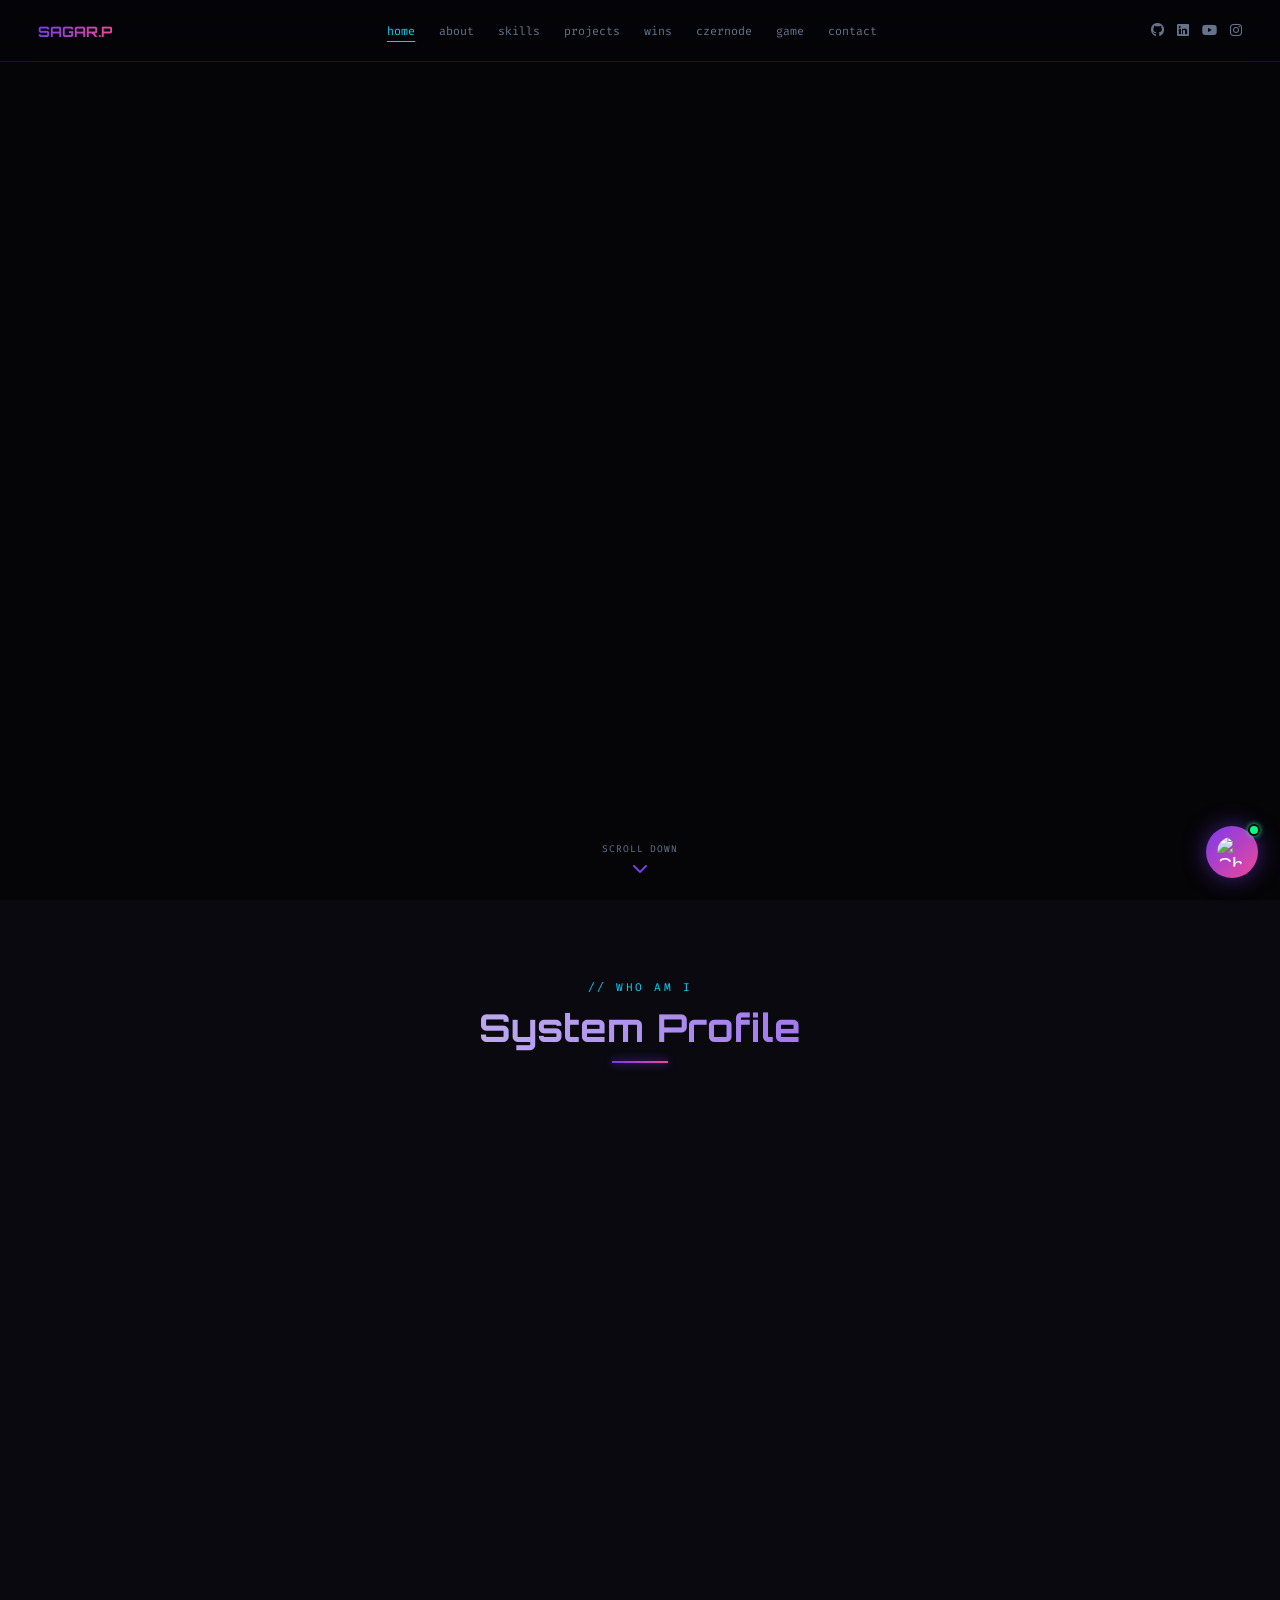
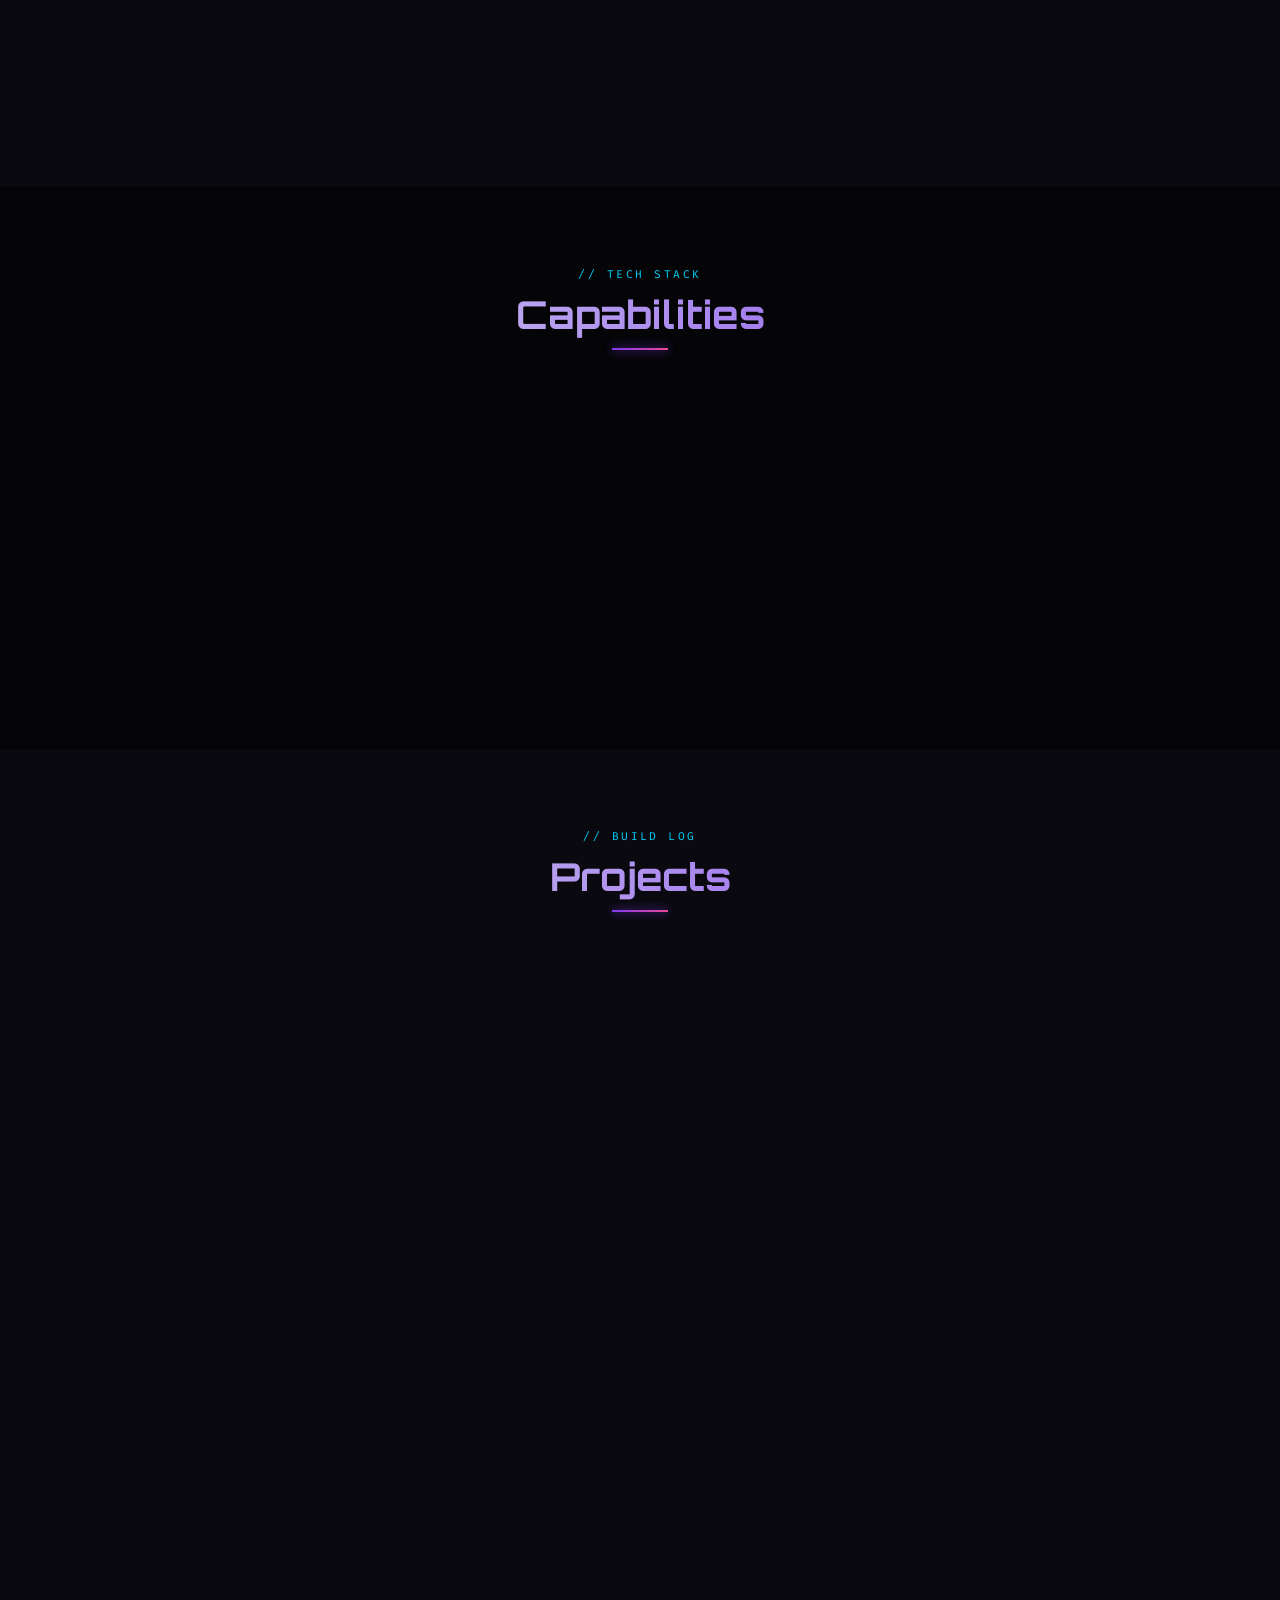
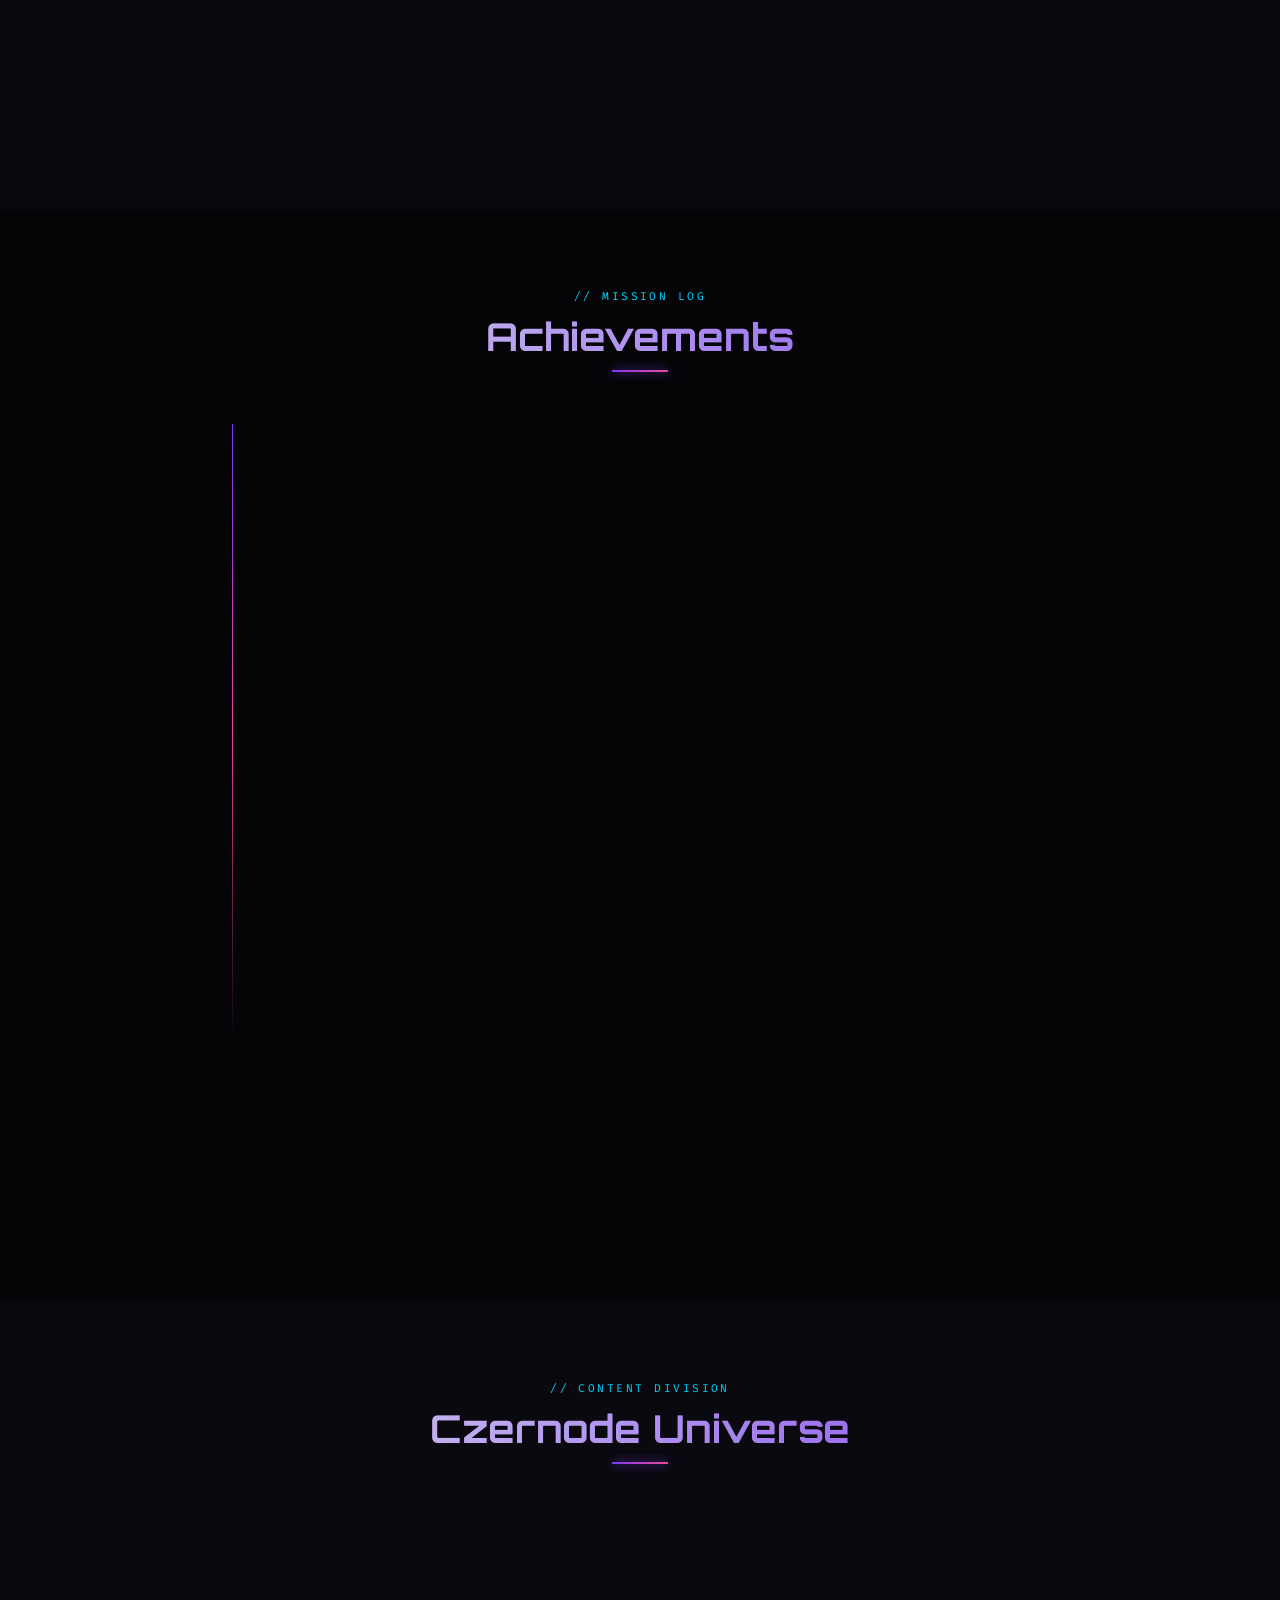
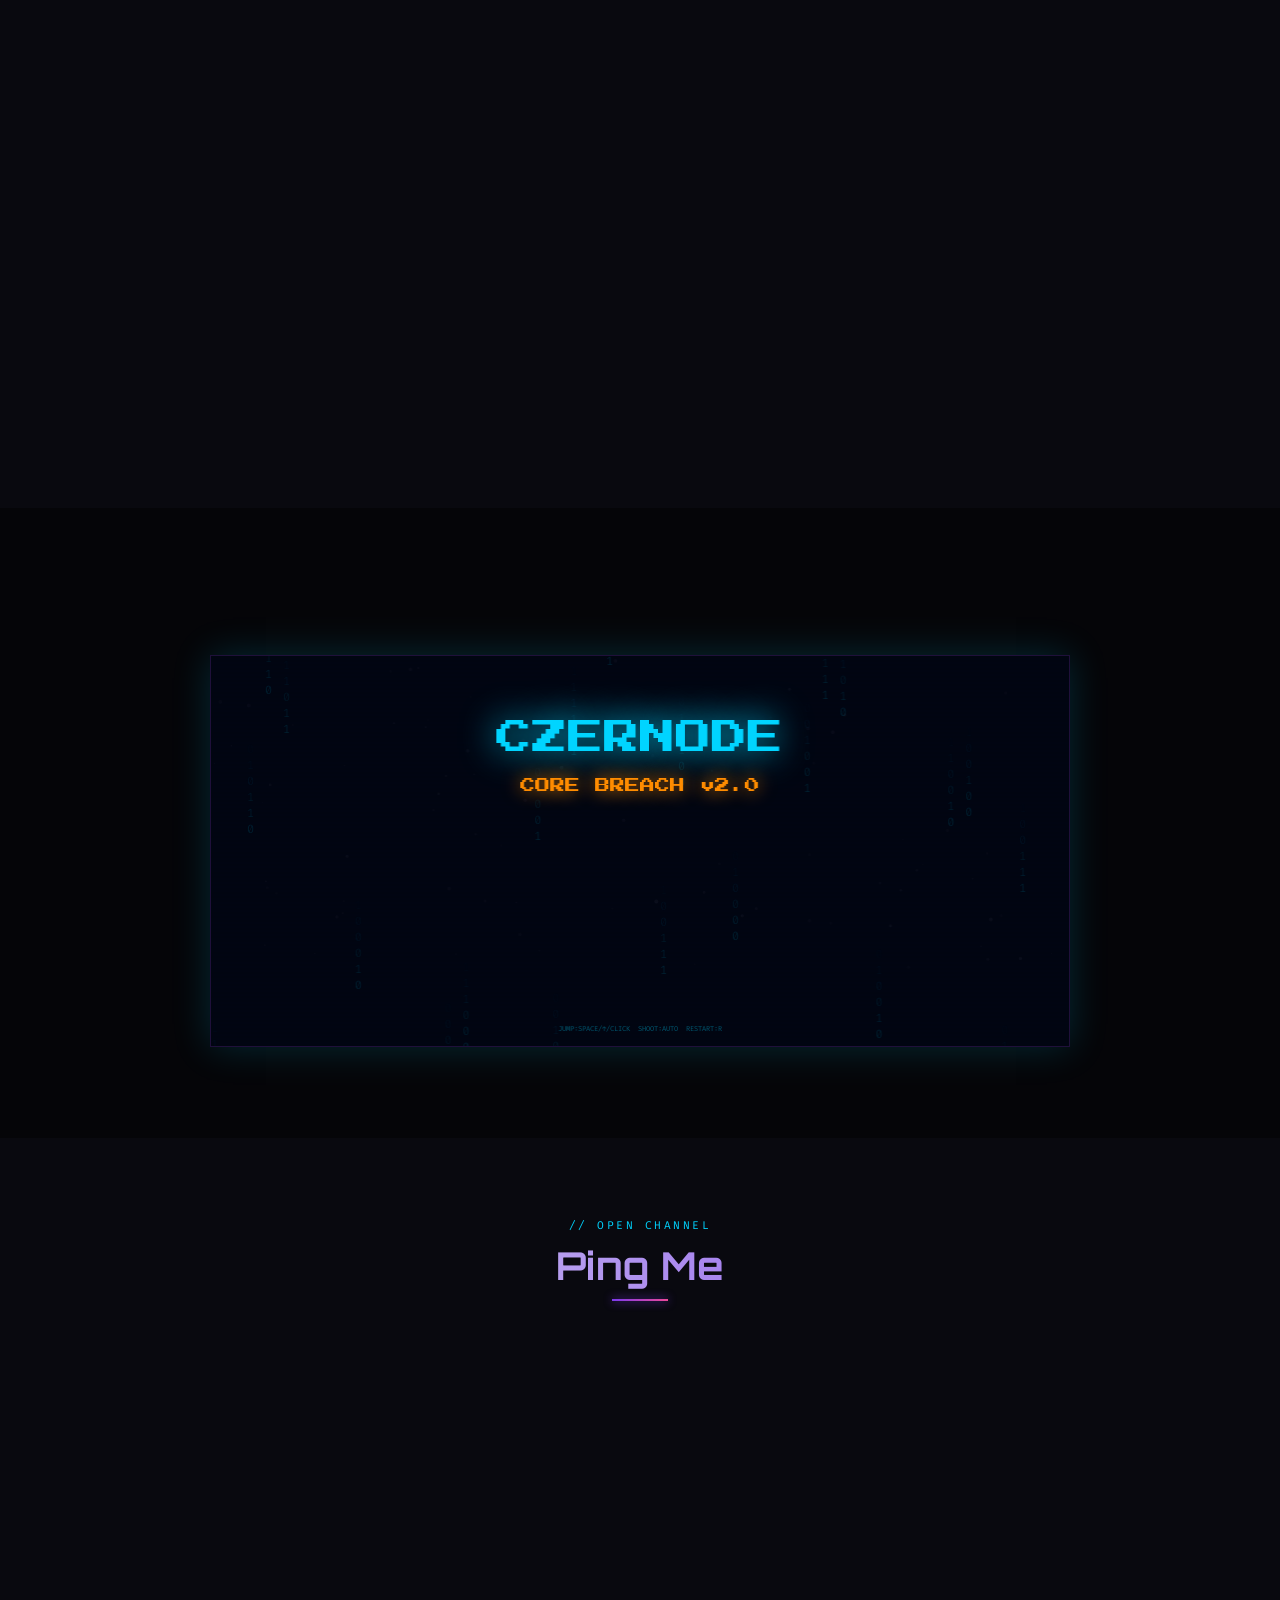
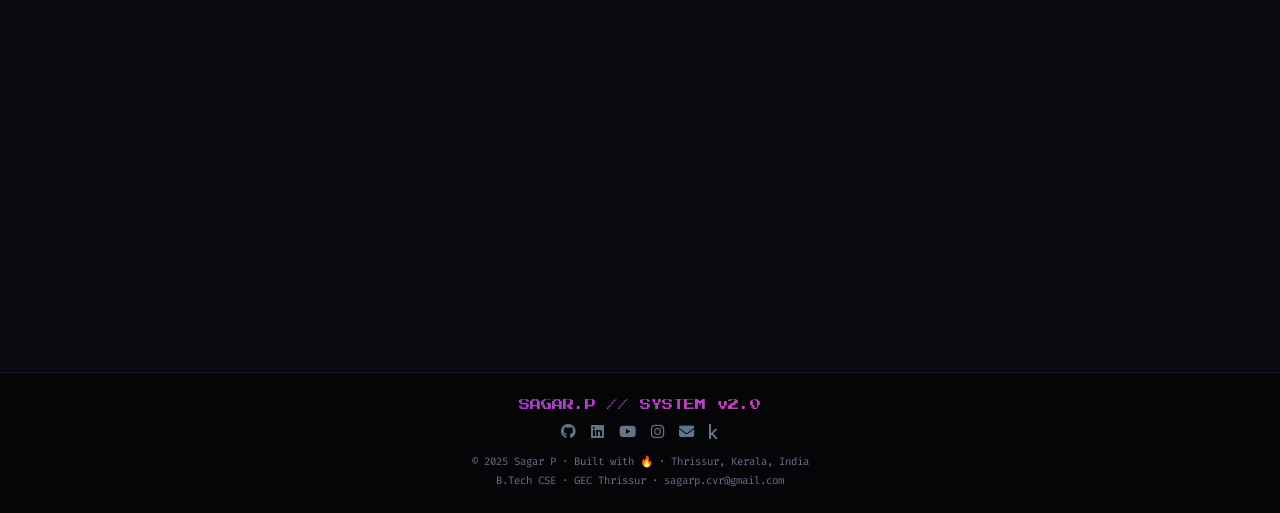
==== commit 9ce67376: "Hero page css corrected" ====
--- a/index.html
+++ b/index.html
@@ -1,871 +1,2842 @@
 <!DOCTYPE html>
 <html lang="en">
+
 <head>
-<meta charset="UTF-8"><meta name="viewport" content="width=device-width,initial-scale=1.0">
-<title>SAGAR.P // AI Developer &amp; Security Architect</title>
-<meta name="description" content="Sagar P - AI Developer, Cybersecurity Enthusiast, B.Tech CSE @ GEC Thrissur 2027. Founder of Czernode.">
-<link rel="icon" href="2nd.jpg">
-<link rel="preconnect" href="https://fonts.googleapis.com">
-<link href="https://fonts.googleapis.com/css2?family=Press+Start+2P&family=Fira+Code:wght@300;400;500;700&family=Orbitron:wght@400;700;900&family=Rajdhani:wght@400;600;700&display=swap" rel="stylesheet">
-<link rel="stylesheet" href="https://cdnjs.cloudflare.com/ajax/libs/font-awesome/6.5.0/css/all.min.css">
-<style>
-:root{--bg:#050508;--bg2:#09090f;--bg3:#0d0d1a;--brd:rgba(124,58,237,.22);--blw:rgba(124,58,237,.55);--pur:#7C3AED;--pnk:#EC4899;--grn:#00FF88;--cyn:#00D4FF;--org:#FF8C00;--red:#DC2626;--txt:#E2E8F0;--mut:#64748B}
-*,*::before,*::after{box-sizing:border-box;margin:0;padding:0}
-html{scroll-behavior:smooth}body{font-family:'Rajdhani',sans-serif;background:var(--bg);color:var(--txt);overflow-x:hidden}
-a{text-decoration:none;color:inherit}img{max-width:100%}::-webkit-scrollbar{width:5px}::-webkit-scrollbar-track{background:#09090f}::-webkit-scrollbar-thumb{background:var(--pur);border-radius:3px}
-
-/* ENTRY */
-#entry{position:fixed;inset:0;z-index:99999;background:#000;display:flex;align-items:center;justify-content:center;flex-direction:column;overflow:hidden}
-#escan{position:absolute;top:-2%;left:0;width:100%;height:3px;background:linear-gradient(90deg,transparent,var(--cyn),var(--grn),transparent);box-shadow:0 0 40px var(--cyn);animation:scan 2s ease forwards}
-@keyframes scan{to{top:102%}}
-#egrid{position:absolute;inset:0;background-image:linear-gradient(rgba(0,212,255,.04) 1px,transparent 1px),linear-gradient(90deg,rgba(0,212,255,.04) 1px,transparent 1px);background-size:45px 45px;opacity:0;animation:gfade 2.5s ease .2s forwards}
-@keyframes gfade{0%{opacity:0}40%{opacity:1}100%{opacity:0}}
-.elogo{width:100px;height:100px;border-radius:50%;object-fit:cover;border:2px solid var(--pur);box-shadow:0 0 40px var(--pur),0 0 80px rgba(124,58,237,.3);animation:lpulse 1.8s ease-in-out infinite alternate}
-@keyframes lpulse{to{box-shadow:0 0 60px var(--pur),0 0 100px rgba(124,58,237,.4)}}
-.ename{font-family:'Press Start 2P',cursive;font-size:clamp(1.4rem,5vw,3rem);color:#fff;margin-top:22px;animation:glitch-e 2.5s steps(1) infinite}
-@keyframes glitch-e{0%,100%{text-shadow:none}8%{text-shadow:-3px 0 var(--cyn),3px 0 var(--pnk)}18%{text-shadow:none}28%{text-shadow:3px 0 var(--cyn),-3px 0 var(--pnk)}38%{text-shadow:none}}
-.esub{font-family:'Fira Code',monospace;font-size:clamp(.6rem,1.5vw,.82rem);color:var(--cyn);margin-top:10px;letter-spacing:.3em;opacity:0;animation:fin .4s ease 1s forwards}
-.ebar-wrap{width:min(340px,82vw);margin-top:26px;border:1px solid rgba(0,212,255,.3);padding:3px;opacity:0;animation:fin .4s ease 1.1s forwards}
-.ebar{height:4px;background:linear-gradient(90deg,var(--pur),var(--cyn),var(--grn));box-shadow:0 0 12px var(--cyn);animation:bfill 1.6s ease 1.2s forwards;width:0}
-@keyframes bfill{to{width:100%}}@keyframes fin{to{opacity:1}}
-
-/* BOOT */
-#boot{position:fixed;inset:0;background:#000;z-index:9998;display:none;flex-direction:column;align-items:center;justify-content:center;font-family:'Fira Code',monospace}
-#boot.show{display:flex}
-#blines{font-size:clamp(9px,1.3vw,12px);color:var(--grn);width:min(640px,92vw);line-height:2}
-.bl{opacity:0;transform:translateX(-8px);transition:all .22s ease}.bl.vis{opacity:1;transform:none}
-.bl.ok{color:var(--cyn)}.bl.err{color:#FF4500}.bl.warn{color:#FFD700}
-#bbar-w{width:min(640px,92vw);margin-top:18px;border:1px solid var(--grn);padding:3px}
-#bbar{height:5px;background:linear-gradient(90deg,var(--pur),var(--pnk),var(--grn));box-shadow:0 0 10px var(--grn);width:0%;transition:width .05s linear}
-#blogo-w{margin-bottom:26px;text-align:center}
-#blogo{width:68px;height:68px;border-radius:50%;border:2px solid var(--pur);box-shadow:0 0 24px var(--pur);object-fit:cover}
-
-/* NAV */
-#nav{position:fixed;top:0;left:0;right:0;z-index:1000;background:rgba(5,5,8,.88);backdrop-filter:blur(14px);border-bottom:1px solid var(--brd);height:62px;display:flex;align-items:center;padding:0 clamp(1rem,3vw,2.5rem);justify-content:space-between}
-.nav-logo{display:flex;align-items:center;gap:10px;flex-shrink:0}
-.nav-logo img{width:34px;height:34px;border-radius:50%;border:1.5px solid var(--pur);box-shadow:0 0 10px var(--pur);object-fit:cover}
-.nav-logo span{font-family:'Orbitron',sans-serif;font-weight:700;font-size:.9rem;background:linear-gradient(90deg,var(--pur),var(--pnk));-webkit-background-clip:text;-webkit-text-fill-color:transparent}
-.nav-links{display:flex;gap:1.5rem;list-style:none}
-.nav-links a{font-family:'Fira Code',monospace;font-size:.73rem;color:var(--mut);transition:color .2s;position:relative}
-.nav-links a::after{content:'';position:absolute;bottom:-3px;left:0;right:0;height:1px;background:var(--cyn);transform:scaleX(0);transition:transform .2s}
-.nav-links a:hover,.nav-links a.act{color:var(--cyn)}.nav-links a:hover::after,.nav-links a.act::after{transform:scaleX(1)}
-.nav-soc{display:flex;gap:13px;flex-shrink:0}
-.nav-soc a{color:var(--mut);font-size:.85rem;transition:all .2s}.nav-soc a:hover{color:var(--pnk);text-shadow:0 0 8px var(--pnk)}
-#ham{display:none;background:none;border:1px solid var(--brd);color:var(--txt);padding:6px 10px;cursor:pointer}
-#mob{display:none;position:fixed;top:62px;left:0;right:0;background:rgba(5,5,8,.97);border-bottom:1px solid var(--brd);z-index:999;padding:1rem 1.5rem;flex-direction:column}
-#mob.open{display:flex}
-#mob a{padding:.65rem 0;font-family:'Fira Code',monospace;font-size:.8rem;color:var(--mut);border-bottom:1px solid var(--brd)}
-#mob a:hover{color:var(--cyn)}
-
-/* HERO */
-#hero{min-height:100vh;position:relative;overflow:hidden;display:flex;align-items:center;justify-content:center;padding:80px clamp(1rem,4vw,3rem) 60px}
-#hcanvas{position:absolute;inset:0;z-index:0;pointer-events:none}
-.hero-c{position:relative;z-index:2;text-align:center;max-width:860px;width:100%}
-.htag{display:inline-flex;align-items:center;gap:8px;font-family:'Fira Code',monospace;font-size:.7rem;color:var(--cyn);border:1px solid rgba(0,212,255,.35);padding:4px 14px;margin-bottom:1.8rem;letter-spacing:.14em;text-transform:uppercase;box-shadow:0 0 14px rgba(0,212,255,.15)}
-.hdot{width:7px;height:7px;border-radius:50%;background:var(--grn);box-shadow:0 0 8px var(--grn);animation:blink 1.2s infinite}
-@keyframes blink{0%,100%{opacity:1}50%{opacity:.2}}
-.hname{font-family:'Press Start 2P',cursive;font-size:clamp(2rem,7vw,4.8rem);line-height:1.15;margin-bottom:.6rem;display:inline-block}
-.gn{position:relative;display:inline-block}
-.gn::before{content:attr(data-text);position:absolute;top:0;left:0;width:100%;height:100%;overflow:hidden;text-shadow:-2px 0 var(--pnk);animation:gl1 2.5s infinite alternate-reverse}
-.gn::after{content:attr(data-text);position:absolute;top:0;left:0;width:100%;height:100%;overflow:hidden;text-shadow:2px 0 var(--cyn);animation:gl2 2.5s infinite alternate-reverse}
-@keyframes gl1{0%{clip-path:inset(0 0 92% 0)}50%{clip-path:inset(30% 0 40% 0)}100%{clip-path:inset(68% 0 5% 0)}}
-@keyframes gl2{0%{clip-path:inset(52% 0 28% 0)}50%{clip-path:inset(12% 0 62% 0)}100%{clip-path:inset(80% 0 5% 0)}}
-.nw{color:#fff}.ng{background:linear-gradient(90deg,var(--red),var(--pur),var(--pnk));-webkit-background-clip:text;-webkit-text-fill-color:transparent;margin-left:.3em}
-.htagl{font-family:'Fira Code',monospace;font-size:clamp(.85rem,2vw,1.22rem);color:var(--txt);min-height:2em;margin:.9rem 0 .3rem;border-right:2px solid var(--org);display:inline-block;overflow:hidden;white-space:nowrap;vertical-align:bottom}
-.hpills{display:flex;gap:7px;flex-wrap:wrap;justify-content:center;margin:1.3rem 0}
-.pill{font-family:'Fira Code',monospace;font-size:.67rem;padding:5px 13px;border-radius:2px;border:1px solid;letter-spacing:.08em;transition:all .22s;cursor:default}
-.pp{border-color:var(--pur);color:var(--pur)}.pp:hover{background:var(--pur);color:#fff;box-shadow:0 0 14px var(--pur)}
-.pc{border-color:var(--cyn);color:var(--cyn)}.pc:hover{background:var(--cyn);color:#000;box-shadow:0 0 14px var(--cyn)}
-.pk{border-color:var(--pnk);color:var(--pnk)}.pk:hover{background:var(--pnk);color:#fff;box-shadow:0 0 14px var(--pnk)}
-.po{border-color:var(--org);color:var(--org)}.po:hover{background:var(--org);color:#000;box-shadow:0 0 14px var(--org)}
-.hbtns{display:flex;gap:1rem;justify-content:center;flex-wrap:wrap;margin-top:1.5rem}
-.btnp{display:inline-flex;align-items:center;gap:8px;padding:12px 26px;background:linear-gradient(90deg,var(--red),var(--pur));color:#fff;font-family:'Fira Code',monospace;font-size:.8rem;border:none;cursor:pointer;clip-path:polygon(0 0,100% 0,100% calc(100% - 10px),calc(100% - 10px) 100%,0 100%);transition:all .25s;text-transform:uppercase;letter-spacing:.05em}
-.btnp:hover{transform:translateY(-3px);box-shadow:0 8px 25px rgba(124,58,237,.45)}
-.btns{display:inline-flex;align-items:center;gap:8px;padding:11px 25px;background:transparent;color:var(--cyn);font-family:'Fira Code',monospace;font-size:.8rem;border:1px solid var(--cyn);cursor:pointer;clip-path:polygon(10px 0,100% 0,100% 100%,0 100%,0 10px);transition:all .25s;text-transform:uppercase;letter-spacing:.05em}
-.btns:hover{background:rgba(0,212,255,.1);box-shadow:0 0 20px rgba(0,212,255,.3);transform:translateY(-3px)}
-.scrhint{position:absolute;bottom:1.5rem;left:50%;transform:translateX(-50%);display:flex;flex-direction:column;align-items:center;gap:5px;animation:sbounce .9s infinite alternate}
-.scrhint span{font-family:'Fira Code',monospace;font-size:.6rem;color:var(--mut);letter-spacing:.1em}
-.scrhint i{color:var(--pur)}
-@keyframes sbounce{0%{transform:translateX(-50%) translateY(0)}100%{transform:translateX(-50%) translateY(8px)}}
-
-/* COMMON SECTION */
-.sw{padding:80px clamp(1rem,4vw,3rem)}.container{max-width:1200px;margin:0 auto}
-.sh{text-align:center;margin-bottom:52px}
-.slbl{font-family:'Fira Code',monospace;font-size:.7rem;color:var(--cyn);letter-spacing:.22em;text-transform:uppercase;display:block;margin-bottom:8px}
-.stit{font-family:'Orbitron',sans-serif;font-size:clamp(1.5rem,4vw,2.4rem);font-weight:700;background:linear-gradient(90deg,var(--txt),var(--pur));-webkit-background-clip:text;-webkit-text-fill-color:transparent;margin-bottom:10px}
-.slin{width:56px;height:2px;background:linear-gradient(90deg,var(--pur),var(--pnk));margin:0 auto;box-shadow:0 0 10px var(--pur)}
-.reveal{opacity:0;transform:translateY(28px);transition:opacity .6s ease,transform .6s ease}.reveal.vis{opacity:1;transform:none}
-
-/* ABOUT */
-.ag{display:grid;grid-template-columns:1fr 1fr;gap:34px;align-items:start}
-.tc{background:var(--bg3);border:1px solid var(--brd);border-top:2px solid var(--pur);overflow:hidden}
-.tbar{background:rgba(124,58,237,.12);padding:7px 14px;display:flex;align-items:center;gap:7px;border-bottom:1px solid var(--brd)}
-.dot{width:9px;height:9px;border-radius:50%}.dr{background:#ff5f57}.dy{background:#febc2e}.dg{background:#28c840}
-.ttl{font-family:'Fira Code',monospace;font-size:.6rem;color:var(--mut);margin-left:6px;letter-spacing:.07em}
-.tbody{padding:16px;font-family:'Fira Code',monospace;font-size:.8rem;line-height:1.85}
-.tp{color:var(--grn);margin-right:8px}.to{color:var(--txt);padding-left:1.4rem;display:block;margin-bottom:4px}
-.tk{color:var(--cyn)}.tv{color:var(--txt)}.th{color:var(--pnk);font-weight:600}
-.sg{display:grid;grid-template-columns:1fr 1fr;gap:13px;margin-top:18px}
-.sc{background:var(--bg3);border:1px solid var(--brd);padding:15px;text-align:center;transition:all .3s}
-.sc:hover{border-color:var(--pur);box-shadow:0 0 18px rgba(124,58,237,.2)}
-.sn{font-family:'Orbitron',sans-serif;font-size:1.7rem;font-weight:700;background:linear-gradient(90deg,var(--pur),var(--pnk));-webkit-background-clip:text;-webkit-text-fill-color:transparent}
-.sl{font-family:'Fira Code',monospace;font-size:.6rem;color:var(--mut);letter-spacing:.1em;text-transform:uppercase;margin-top:4px}
-.ar h3{font-family:'Orbitron',sans-serif;font-size:1.22rem;color:var(--cyn);margin-bottom:7px}
-.ar p{color:rgba(226,232,240,.74);line-height:1.8;margin-bottom:13px;font-size:.95rem}
-.fl{list-style:none;display:flex;flex-direction:column;gap:9px}
-.fl li{display:flex;align-items:flex-start;gap:10px;font-size:.87rem;color:rgba(226,232,240,.72)}
-.fl li::before{content:'▶';color:var(--pur);font-size:.58rem;flex-shrink:0;margin-top:4px}
-.aq{background:var(--bg3);border-left:3px solid var(--pnk);padding:17px 22px;margin-top:20px;font-size:1rem;font-style:italic;color:var(--txt);position:relative}
-.aq::before{content:'"';font-family:Georgia,serif;font-size:2.8rem;color:var(--pur);position:absolute;top:-8px;left:10px;opacity:.4;line-height:1}
-
-/* SKILLS */
-.kgrid{display:grid;grid-template-columns:repeat(auto-fit,minmax(250px,1fr));gap:20px}
-.kcat{background:var(--bg3);border:1px solid var(--brd);padding:22px;transition:all .3s;position:relative;overflow:hidden}
-.kcat::before{content:'';position:absolute;top:0;left:0;right:0;height:2px;background:var(--kgrad)}
-.kcat:hover{border-color:var(--blw);box-shadow:0 0 22px rgba(124,58,237,.15);transform:translateY(-4px)}
-.kic{font-size:1.4rem;margin-bottom:10px}.ktt{font-family:'Orbitron',sans-serif;font-size:.84rem;font-weight:700;color:var(--txt);letter-spacing:.1em;margin-bottom:13px}
-.ktags{display:flex;flex-wrap:wrap;gap:7px}
-.kt{font-family:'Fira Code',monospace;font-size:.67rem;padding:4px 10px;border:1px solid;border-radius:2px;transition:all .2s;cursor:default}
-.kt-g{border-color:rgba(0,255,136,.4);color:var(--grn)}.kt-g:hover{background:rgba(0,255,136,.1);box-shadow:0 0 8px rgba(0,255,136,.3)}
-.kt-c{border-color:rgba(0,212,255,.4);color:var(--cyn)}.kt-c:hover{background:rgba(0,212,255,.1);box-shadow:0 0 8px rgba(0,212,255,.3)}
-.kt-p{border-color:rgba(124,58,237,.5);color:#a78bfa}.kt-p:hover{background:rgba(124,58,237,.15);box-shadow:0 0 8px rgba(124,58,237,.4)}
-.kt-k{border-color:rgba(236,72,153,.4);color:var(--pnk)}.kt-k:hover{background:rgba(236,72,153,.1);box-shadow:0 0 8px rgba(236,72,153,.3)}
-.kt-o{border-color:rgba(255,140,0,.4);color:var(--org)}.kt-o:hover{background:rgba(255,140,0,.1);box-shadow:0 0 8px rgba(255,140,0,.3)}
-.sbr{margin-top:10px}.sbrl{display:flex;justify-content:space-between;font-family:'Fira Code',monospace;font-size:.62rem;color:var(--mut);margin-bottom:4px}
-.sbrt{height:4px;background:rgba(255,255,255,.05);border-radius:2px;overflow:hidden}
-.sbrf{height:100%;border-radius:2px;width:0%;transition:width 1.1s ease}
-
-/* PROJECTS */
-.pgrid{display:grid;grid-template-columns:repeat(auto-fill,minmax(320px,1fr));gap:20px}
-.pcard{background:var(--bg3);border:1px solid var(--brd);padding:22px;transition:all .3s;position:relative;overflow:hidden;display:flex;flex-direction:column}
-.pcard::before{content:'';position:absolute;inset:0;background:linear-gradient(135deg,rgba(124,58,237,.07),transparent 60%);opacity:0;transition:opacity .3s}
-.pcard:hover{border-color:var(--blw);box-shadow:0 0 28px rgba(124,58,237,.18);transform:translateY(-5px)}.pcard:hover::before{opacity:1}
-.pbg{position:absolute;top:12px;right:12px;font-family:'Fira Code',monospace;font-size:.58rem;padding:2px 7px;letter-spacing:.1em}
-.bai{background:rgba(124,58,237,.2);color:#a78bfa;border:1px solid rgba(124,58,237,.4)}
-.bsc{background:rgba(220,38,38,.15);color:#f87171;border:1px solid rgba(220,38,38,.3)}
-.bwb{background:rgba(0,212,255,.1);color:var(--cyn);border:1px solid rgba(0,212,255,.3)}
-.bml{background:rgba(0,255,136,.1);color:var(--grn);border:1px solid rgba(0,255,136,.3)}
-.bmo{background:rgba(255,140,0,.1);color:var(--org);border:1px solid rgba(255,140,0,.3)}
-.pic{font-size:1.6rem;margin-bottom:10px}
-.pnm{font-family:'Orbitron',sans-serif;font-size:.93rem;font-weight:700;color:var(--txt);margin-bottom:5px}
-.ppr{font-size:.74rem;color:var(--mut);font-family:'Fira Code',monospace;margin-bottom:8px}
-.pds{font-size:.87rem;color:rgba(226,232,240,.7);line-height:1.7;margin-bottom:11px;flex:1}
-.pim{font-family:'Fira Code',monospace;font-size:.67rem;color:var(--grn);margin-bottom:10px;padding:5px 9px;background:rgba(0,255,136,.05);border-left:2px solid var(--grn)}
-.pst{display:flex;flex-wrap:wrap;gap:5px;margin-bottom:11px}
-.stk{font-family:'Fira Code',monospace;font-size:.62rem;padding:2px 7px;background:rgba(124,58,237,.12);border:1px solid rgba(124,58,237,.3);color:#a78bfa}
-.plnks{display:flex;gap:8px;flex-wrap:wrap}
-.pl{display:inline-flex;align-items:center;gap:5px;font-family:'Fira Code',monospace;font-size:.67rem;color:var(--mut);border:1px solid var(--brd);padding:4px 10px;transition:all .2s}
-.pl:hover{color:var(--cyn);border-color:var(--cyn);box-shadow:0 0 8px rgba(0,212,255,.2)}
-
-/* ACHIEVEMENTS */
-.tl{position:relative;max-width:860px;margin:0 auto}
-.tl::before{content:'';position:absolute;left:22px;top:0;bottom:0;width:1px;background:linear-gradient(180deg,var(--pur),var(--pnk),transparent)}
-.tli{padding:0 0 34px 56px;position:relative}
-.tld{position:absolute;left:0;top:0;width:44px;height:44px;border-radius:50%;border:2px solid var(--pur);background:var(--bg);display:flex;align-items:center;justify-content:center;box-shadow:0 0 14px rgba(124,58,237,.4)}
-.tld i{color:var(--pur);font-size:.85rem}
-.tlc{background:var(--bg3);border:1px solid var(--brd);padding:17px 22px;transition:all .3s}
-.tlc:hover{border-color:var(--pur);box-shadow:0 0 18px rgba(124,58,237,.15)}
-.tlm{display:flex;justify-content:space-between;align-items:flex-start;flex-wrap:wrap;gap:7px;margin-bottom:5px}
-.tlt{font-family:'Orbitron',sans-serif;font-size:.87rem;font-weight:700;color:var(--txt)}
-.tlb{font-family:'Fira Code',monospace;font-size:.6rem;padding:2px 7px;background:rgba(124,58,237,.2);border:1px solid var(--pur);color:#a78bfa;white-space:nowrap}
-.tlo{font-family:'Fira Code',monospace;font-size:.71rem;color:var(--cyn);margin-bottom:5px}
-.tdd{font-size:.85rem;color:rgba(226,232,240,.65);line-height:1.7}
-.cgrid{display:grid;grid-template-columns:repeat(auto-fill,minmax(265px,1fr));gap:17px;max-width:860px;margin:34px auto 0}
-.ccard{background:var(--bg3);border:1px solid var(--brd);padding:17px;display:flex;gap:13px;align-items:flex-start;transition:all .3s}
-.ccard:hover{border-color:var(--cyn);box-shadow:0 0 14px rgba(0,212,255,.14)}
-.ccic{width:36px;height:36px;border-radius:50%;background:rgba(0,212,255,.1);border:1px solid rgba(0,212,255,.3);display:flex;align-items:center;justify-content:center;flex-shrink:0}
-.ccic i{color:var(--cyn);font-size:.82rem}
-.ccn{font-family:'Orbitron',sans-serif;font-size:.77rem;font-weight:700;color:var(--txt);margin-bottom:4px}
-.ccb{font-size:.73rem;color:var(--mut);font-family:'Fira Code',monospace;line-height:1.7}
-
-/* CZERNODE */
-.czg{display:grid;grid-template-columns:1fr 1fr;gap:38px;align-items:center}
-.czart{text-align:center}
-.czart img{width:min(280px,80%);filter:drop-shadow(0 0 28px rgba(124,58,237,.6));animation:czf 4s ease-in-out infinite}
-@keyframes czf{0%,100%{transform:translateY(0)}50%{transform:translateY(-14px)}}
-.czinfo h3{font-family:'Orbitron',sans-serif;font-size:1.3rem;font-weight:700;color:var(--pur);margin-bottom:7px}
-.czinfo .czsub{font-family:'Fira Code',monospace;font-size:.74rem;color:var(--cyn);margin-bottom:14px;letter-spacing:.1em}
-.czinfo p{color:rgba(226,232,240,.74);line-height:1.8;margin-bottom:17px;font-size:.93rem}
-.chcards{display:flex;flex-direction:column;gap:10px}
-.chc{display:flex;align-items:center;gap:12px;background:var(--bg3);border:1px solid var(--brd);padding:12px;transition:all .3s;text-decoration:none}
-.chc:hover{border-color:var(--pnk);box-shadow:0 0 14px rgba(236,72,153,.2);transform:translateX(5px)}
-.chi{width:37px;height:37px;border-radius:50%;display:flex;align-items:center;justify-content:center;flex-shrink:0;font-size:1rem}
-.chi-y{background:rgba(255,0,0,.15);color:#ff4444;border:1px solid rgba(255,0,0,.3)}
-.chi-i{background:rgba(236,72,153,.15);color:var(--pnk);border:1px solid rgba(236,72,153,.3)}
-.chi-d{background:rgba(88,101,242,.15);color:#7289da;border:1px solid rgba(88,101,242,.3)}
-.chn{font-family:'Orbitron',sans-serif;font-size:.78rem;font-weight:600;color:var(--txt)}
-.chs{font-family:'Fira Code',monospace;font-size:.65rem;color:var(--mut)}
-
-/* GAME */
-#game{background:var(--bg);padding:80px clamp(1rem,3vw,2rem) 60px}
-.gwrap{max-width:900px;margin:0 auto}
-.ghdr{text-align:center;margin-bottom:20px}
-.ghdr h2{font-family:'Press Start 2P',cursive;font-size:clamp(.9rem,3vw,1.6rem);color:var(--cyn);text-shadow:0 0 18px var(--cyn);margin-bottom:5px}
-.ghdr p{font-family:'Orbitron',sans-serif;font-size:clamp(.6rem,1.5vw,.82rem);color:var(--org);letter-spacing:.2em;text-transform:uppercase}
-#gc{display:block;width:100%;max-width:860px;margin:0 auto;border:1px solid var(--brd);box-shadow:0 0 36px rgba(0,212,255,.18);cursor:pointer;touch-action:none}
-.gctls{display:flex;gap:16px;justify-content:center;margin-top:12px;flex-wrap:wrap}
-.gct{display:flex;align-items:center;gap:5px;font-family:'Fira Code',monospace;font-size:.67rem;color:var(--mut)}
-.gct kbd{background:var(--bg3);border:1px solid var(--brd);padding:2px 6px;font-family:'Fira Code',monospace;font-size:.6rem;color:var(--cyn);border-radius:2px}
-
-/* CONTACT */
-.cntgrid{display:grid;grid-template-columns:1fr 1fr;gap:34px;max-width:1000px;margin:0 auto}
-.clink{display:flex;align-items:center;gap:13px;background:var(--bg3);border:1px solid var(--brd);padding:14px 17px;transition:all .3s;text-decoration:none;margin-bottom:10px}
-.clink:hover{border-color:var(--blw);transform:translateX(5px);box-shadow:0 0 14px rgba(124,58,237,.15)}
-.clic{width:37px;height:37px;border-radius:50%;border:1.5px solid var(--pur);display:flex;align-items:center;justify-content:center;flex-shrink:0;color:var(--pur);font-size:.9rem}
-.clink:hover .clic{background:rgba(124,58,237,.2);box-shadow:0 0 10px rgba(124,58,237,.4)}
-.cll{font-family:'Fira Code',monospace;font-size:.65rem;color:var(--mut);margin-bottom:2px;letter-spacing:.05em}
-.clv{font-family:'Fira Code',monospace;font-size:.8rem;color:var(--txt);transition:color .2s}
-.clink:hover .clv{color:var(--cyn)}
-.cform{background:var(--bg3);border:1px solid var(--brd)}
-.cfi{width:100%;background:var(--bg);border:1px solid var(--brd);color:var(--txt);font-family:'Fira Code',monospace;font-size:.8rem;padding:10px 13px;margin-bottom:9px;outline:none;transition:border-color .2s}
-.cfi:focus{border-color:var(--pur);box-shadow:0 0 8px rgba(124,58,237,.2)}.cfi::placeholder{color:var(--mut)}
-textarea.cfi{height:95px;resize:vertical}
-#cfs{font-family:'Fira Code',monospace;font-size:.7rem;margin-top:7px;min-height:18px}
-.cfo{color:var(--grn)}.cfe{color:#f87171}
-
-/* CHATBOT */
-#cbt{position:fixed;bottom:22px;right:22px;z-index:2000;width:52px;height:52px;border-radius:50%;background:linear-gradient(135deg,var(--pur),var(--pnk));border:none;cursor:pointer;display:flex;align-items:center;justify-content:center;box-shadow:0 0 22px rgba(124,58,237,.5);transition:all .3s}
-#cbt:hover{transform:scale(1.12);box-shadow:0 0 38px rgba(236,72,153,.5)}
-#cbt img{width:30px;height:30px;border-radius:50%;object-fit:cover}
-.cnotif{position:absolute;top:-2px;right:-2px;width:12px;height:12px;border-radius:50%;background:var(--grn);border:2px solid var(--bg);box-shadow:0 0 5px var(--grn)}
-#chatbox{position:fixed;bottom:84px;right:22px;width:clamp(300px,90vw,340px);max-height:520px;background:var(--bg3);border:1px solid var(--brd);z-index:2000;display:none;flex-direction:column;box-shadow:0 0 36px rgba(0,0,0,.6)}
-#chatbox.open{display:flex}
-.chdr{background:linear-gradient(90deg,rgba(124,58,237,.3),rgba(236,72,153,.2));padding:11px 15px;border-bottom:1px solid var(--brd);display:flex;align-items:center;gap:9px}
-.cav{width:30px;height:30px;border-radius:50%;border:1.5px solid var(--pur);object-fit:cover}
-.chn2{font-family:'Orbitron',sans-serif;font-size:.75rem;font-weight:700;color:var(--txt)}
-.chst{font-family:'Fira Code',monospace;font-size:.62rem;color:var(--grn)}
-.cx{margin-left:auto;background:none;border:none;color:var(--mut);cursor:pointer;font-size:.95rem;transition:color .2s}.cx:hover{color:var(--pnk)}
-.cmsgs{flex:1;overflow-y:auto;padding:12px;display:flex;flex-direction:column;gap:9px;max-height:330px}
-.cmsgs::-webkit-scrollbar{width:3px}.cmsgs::-webkit-scrollbar-thumb{background:var(--pur)}
-.msg{max-width:82%;padding:8px 11px;font-family:'Fira Code',monospace;font-size:.74rem;line-height:1.6;white-space:pre-wrap}
-.mbot{background:rgba(124,58,237,.15);border:1px solid rgba(124,58,237,.3);color:var(--txt);align-self:flex-start;border-radius:0 4px 4px 4px}
-.musr{background:rgba(236,72,153,.15);border:1px solid rgba(236,72,153,.3);color:var(--txt);align-self:flex-end;border-radius:4px 0 4px 4px}
-.cqb{display:flex;flex-wrap:wrap;gap:5px;padding:6px 11px;border-top:1px solid var(--brd)}
-.qb{font-family:'Fira Code',monospace;font-size:.6rem;color:var(--mut);border:1px solid var(--brd);background:none;padding:3px 7px;cursor:pointer;transition:all .2s}
-.qb:hover{color:var(--cyn);border-color:var(--cyn)}
-.capi{display:flex;gap:6px;padding:7px 11px;border-top:1px solid var(--brd)}
-#apii{flex:1;background:var(--bg);border:1px solid var(--brd);color:var(--mut);font-family:'Fira Code',monospace;font-size:.62rem;padding:4px 8px;outline:none}
-#apii:focus{border-color:var(--pur)}
-#apib{background:rgba(124,58,237,.2);border:1px solid var(--brd);color:var(--pur);font-family:'Fira Code',monospace;font-size:.62rem;padding:4px 8px;cursor:pointer;transition:all .2s;white-space:nowrap}
-#apib:hover{background:var(--pur);color:#fff}
-.cinr{display:flex;border-top:1px solid var(--brd)}
-#ci{flex:1;background:var(--bg);border:none;color:var(--txt);font-family:'Fira Code',monospace;font-size:.74rem;padding:10px 12px;outline:none}
-#ci::placeholder{color:var(--mut)}
-#cs{background:var(--pur);border:none;color:#fff;padding:0 13px;cursor:pointer;transition:background .2s}
-#cs:hover{background:var(--pnk)}
-
-/* FOOTER */
-footer{background:var(--bg);border-top:1px solid var(--brd);padding:26px clamp(1rem,3vw,2rem);text-align:center}
-.flogo{font-family:'Press Start 2P',cursive;font-size:.7rem;background:linear-gradient(90deg,var(--pur),var(--pnk));-webkit-background-clip:text;-webkit-text-fill-color:transparent;margin-bottom:13px}
-.fsoc{display:flex;gap:15px;justify-content:center;margin-bottom:12px;flex-wrap:wrap}
-.fsoc a{color:var(--mut);font-size:.95rem;transition:color .2s}.fsoc a:hover{color:var(--pur);text-shadow:0 0 8px var(--pur)}
-.fcopy{font-family:'Fira Code',monospace;font-size:.67rem;color:var(--mut)}
-
-/* RESPONSIVE */
-@media(max-width:768px){
-  .ag,.czg,.cntgrid{grid-template-columns:1fr}.czart{order:-1}
-  .nav-links,.nav-soc{display:none}#ham{display:block}
-  .tl::before{left:14px}.tld{width:28px;height:28px;left:0}.tli{padding-left:42px}
-  .sg{grid-template-columns:1fr 1fr}.pgrid{grid-template-columns:1fr}
-}
-@media(max-width:480px){.hname{font-size:clamp(1.6rem,8vw,2.5rem)}}
-</style>
+  <meta charset="UTF-8">
+  <meta name="viewport" content="width=device-width,initial-scale=1.0">
+  <title>SAGAR.P // AI Developer &amp; Security Architect</title>
+  <meta name="description"
+    content="Sagar P - AI Developer, Cybersecurity Enthusiast, B.Tech CSE @ GEC Thrissur 2027. Founder of Czernode.">
+  <link rel="icon" href="2nd.jpg">
+  <link rel="preconnect" href="https://fonts.googleapis.com">
+  <link
+    href="https://fonts.googleapis.com/css2?family=Press+Start+2P&family=Fira+Code:wght@300;400;500;700&family=Orbitron:wght@400;700;900&family=Rajdhani:wght@400;600;700&display=swap"
+    rel="stylesheet">
+  <link rel="stylesheet" href="https://cdnjs.cloudflare.com/ajax/libs/font-awesome/6.5.0/css/all.min.css">
+  <style>
+    :root {
+      --bg: #050508;
+      --bg2: #09090f;
+      --bg3: #0d0d1a;
+      --brd: rgba(124, 58, 237, .22);
+      --blw: rgba(124, 58, 237, .55);
+      --pur: #7C3AED;
+      --pnk: #EC4899;
+      --grn: #00FF88;
+      --cyn: #00D4FF;
+      --org: #FF8C00;
+      --red: #DC2626;
+      --txt: #E2E8F0;
+      --mut: #64748B
+    }
+
+    *,
+    *::before,
+    *::after {
+      box-sizing: border-box;
+      margin: 0;
+      padding: 0
+    }
+
+    html {
+      scroll-behavior: smooth
+    }
+
+    body {
+      font-family: 'Rajdhani', sans-serif;
+      background: var(--bg);
+      color: var(--txt);
+      overflow-x: hidden
+    }
+
+    a {
+      text-decoration: none;
+      color: inherit
+    }
+
+    img {
+      max-width: 100%
+    }
+
+    ::-webkit-scrollbar {
+      width: 5px
+    }
+
+    ::-webkit-scrollbar-track {
+      background: #09090f
+    }
+
+    ::-webkit-scrollbar-thumb {
+      background: var(--pur);
+      border-radius: 3px
+    }
+
+    /* ENTRY */
+    #entry {
+      position: fixed;
+      inset: 0;
+      z-index: 99999;
+      background: #000;
+      display: flex;
+      align-items: center;
+      justify-content: center;
+      flex-direction: column;
+      overflow: hidden
+    }
+
+    #escan {
+      position: absolute;
+      top: -2%;
+      left: 0;
+      width: 100%;
+      height: 3px;
+      background: linear-gradient(90deg, transparent, var(--cyn), var(--grn), transparent);
+      box-shadow: 0 0 40px var(--cyn);
+      animation: scan 2s ease forwards
+    }
+
+    @keyframes scan {
+      to {
+        top: 102%
+      }
+    }
+
+    #egrid {
+      position: absolute;
+      inset: 0;
+      background-image: linear-gradient(rgba(0, 212, 255, .04) 1px, transparent 1px), linear-gradient(90deg, rgba(0, 212, 255, .04) 1px, transparent 1px);
+      background-size: 45px 45px;
+      opacity: 0;
+      animation: gfade 2.5s ease .2s forwards
+    }
+
+    @keyframes gfade {
+      0% {
+        opacity: 0
+      }
+
+      40% {
+        opacity: 1
+      }
+
+      100% {
+        opacity: 0
+      }
+    }
+
+    .elogo {
+      width: 100px;
+      height: 100px;
+      border-radius: 50%;
+      object-fit: cover;
+      border: 2px solid var(--pur);
+      box-shadow: 0 0 40px var(--pur), 0 0 80px rgba(124, 58, 237, .3);
+      animation: lpulse 1.8s ease-in-out infinite alternate
+    }
+
+    @keyframes lpulse {
+      to {
+        box-shadow: 0 0 60px var(--pur), 0 0 100px rgba(124, 58, 237, .4)
+      }
+    }
+
+    .ename {
+      font-family: 'Press Start 2P', cursive;
+      font-size: clamp(1.4rem, 5vw, 3rem);
+      color: #fff;
+      margin-top: 22px;
+      animation: glitch-e 2.5s steps(1) infinite
+    }
+
+    @keyframes glitch-e {
+
+      0%,
+      100% {
+        text-shadow: none
+      }
+
+      8% {
+        text-shadow: -3px 0 var(--cyn), 3px 0 var(--pnk)
+      }
+
+      18% {
+        text-shadow: none
+      }
+
+      28% {
+        text-shadow: 3px 0 var(--cyn), -3px 0 var(--pnk)
+      }
+
+      38% {
+        text-shadow: none
+      }
+    }
+
+    .esub {
+      font-family: 'Fira Code', monospace;
+      font-size: clamp(.6rem, 1.5vw, .82rem);
+      color: var(--cyn);
+      margin-top: 10px;
+      letter-spacing: .3em;
+      opacity: 0;
+      animation: fin .4s ease 1s forwards
+    }
+
+    .ebar-wrap {
+      width: min(340px, 82vw);
+      margin-top: 26px;
+      border: 1px solid rgba(0, 212, 255, .3);
+      padding: 3px;
+      opacity: 0;
+      animation: fin .4s ease 1.1s forwards
+    }
+
+    .ebar {
+      height: 4px;
+      background: linear-gradient(90deg, var(--pur), var(--cyn), var(--grn));
+      box-shadow: 0 0 12px var(--cyn);
+      animation: bfill 1.6s ease 1.2s forwards;
+      width: 0
+    }
+
+    @keyframes bfill {
+      to {
+        width: 100%
+      }
+    }
+
+    @keyframes fin {
+      to {
+        opacity: 1
+      }
+    }
+
+    /* BOOT */
+    #boot {
+      position: fixed;
+      inset: 0;
+      background: #000;
+      z-index: 9998;
+      display: none;
+      flex-direction: column;
+      align-items: center;
+      justify-content: center;
+      font-family: 'Fira Code', monospace
+    }
+
+    #boot.show {
+      display: flex
+    }
+
+    #blines {
+      font-size: clamp(9px, 1.3vw, 12px);
+      color: var(--grn);
+      width: min(640px, 92vw);
+      line-height: 2
+    }
+
+    .bl {
+      opacity: 0;
+      transform: translateX(-8px);
+      transition: all .22s ease
+    }
+
+    .bl.vis {
+      opacity: 1;
+      transform: none
+    }
+
+    .bl.ok {
+      color: var(--cyn)
+    }
+
+    .bl.err {
+      color: #FF4500
+    }
+
+    .bl.warn {
+      color: #FFD700
+    }
+
+    #bbar-w {
+      width: min(640px, 92vw);
+      margin-top: 18px;
+      border: 1px solid var(--grn);
+      padding: 3px
+    }
+
+    #bbar {
+      height: 5px;
+      background: linear-gradient(90deg, var(--pur), var(--pnk), var(--grn));
+      box-shadow: 0 0 10px var(--grn);
+      width: 0%;
+      transition: width .05s linear
+    }
+
+    #blogo-w {
+      margin-bottom: 26px;
+      text-align: center
+    }
+
+    #blogo {
+      width: 68px;
+      height: 68px;
+      border-radius: 50%;
+      border: 2px solid var(--pur);
+      box-shadow: 0 0 24px var(--pur);
+      object-fit: cover
+    }
+
+    /* NAV */
+    #nav {
+      position: fixed;
+      top: 0;
+      left: 0;
+      right: 0;
+      z-index: 1000;
+      background: rgba(5, 5, 8, .88);
+      backdrop-filter: blur(14px);
+      border-bottom: 1px solid var(--brd);
+      height: 62px;
+      display: flex;
+      align-items: center;
+      padding: 0 clamp(1rem, 3vw, 2.5rem);
+      justify-content: space-between
+    }
+
+    .nav-logo {
+      display: flex;
+      align-items: center;
+      gap: 10px;
+      flex-shrink: 0
+    }
+
+    .nav-logo img {
+      width: 34px;
+      height: 34px;
+      border-radius: 50%;
+      border: 1.5px solid var(--pur);
+      box-shadow: 0 0 10px var(--pur);
+      object-fit: cover
+    }
+
+    .nav-logo span {
+      font-family: 'Orbitron', sans-serif;
+      font-weight: 700;
+      font-size: .9rem;
+      background: linear-gradient(90deg, var(--pur), var(--pnk));
+      -webkit-background-clip: text;
+      -webkit-text-fill-color: transparent
+    }
+
+    .nav-links {
+      display: flex;
+      gap: 1.5rem;
+      list-style: none
+    }
+
+    .nav-links a {
+      font-family: 'Fira Code', monospace;
+      font-size: .73rem;
+      color: var(--mut);
+      transition: color .2s;
+      position: relative
+    }
+
+    .nav-links a::after {
+      content: '';
+      position: absolute;
+      bottom: -3px;
+      left: 0;
+      right: 0;
+      height: 1px;
+      background: var(--cyn);
+      transform: scaleX(0);
+      transition: transform .2s
+    }
+
+    .nav-links a:hover,
+    .nav-links a.act {
+      color: var(--cyn)
+    }
+
+    .nav-links a:hover::after,
+    .nav-links a.act::after {
+      transform: scaleX(1)
+    }
+
+    .nav-soc {
+      display: flex;
+      gap: 13px;
+      flex-shrink: 0
+    }
+
+    .nav-soc a {
+      color: var(--mut);
+      font-size: .85rem;
+      transition: all .2s
+    }
+
+    .nav-soc a:hover {
+      color: var(--pnk);
+      text-shadow: 0 0 8px var(--pnk)
+    }
+
+    #ham {
+      display: none;
+      background: none;
+      border: 1px solid var(--brd);
+      color: var(--txt);
+      padding: 6px 10px;
+      cursor: pointer
+    }
+
+    #mob {
+      display: none;
+      position: fixed;
+      top: 62px;
+      left: 0;
+      right: 0;
+      background: rgba(5, 5, 8, .97);
+      border-bottom: 1px solid var(--brd);
+      z-index: 999;
+      padding: 1rem 1.5rem;
+      flex-direction: column
+    }
+
+    #mob.open {
+      display: flex
+    }
+
+    #mob a {
+      padding: .65rem 0;
+      font-family: 'Fira Code', monospace;
+      font-size: .8rem;
+      color: var(--mut);
+      border-bottom: 1px solid var(--brd)
+    }
+
+    #mob a:hover {
+      color: var(--cyn)
+    }
+
+    /* HERO */
+    #hero {
+      min-height: 100vh;
+      position: relative;
+      overflow: hidden;
+      display: flex;
+      flex-direction: column;
+      align-items: center;
+      justify-content: center;
+      padding: 80px clamp(1rem, 4vw, 3rem) 60px
+    }
+
+    #hcanvas {
+      position: absolute;
+      inset: 0;
+      z-index: 0;
+      pointer-events: none
+    }
+
+    .hero-c {
+      position: relative;
+      z-index: 2;
+      text-align: center;
+      max-width: 860px;
+      width: 100%
+    }
+
+    .htag {
+      display: inline-flex;
+      align-items: center;
+      gap: 8px;
+      font-family: 'Fira Code', monospace;
+      font-size: .7rem;
+      color: var(--cyn);
+      border: 1px solid rgba(0, 212, 255, .35);
+      padding: 4px 14px;
+      margin-bottom: 1.8rem;
+      letter-spacing: .14em;
+      text-transform: uppercase;
+      box-shadow: 0 0 14px rgba(0, 212, 255, .15)
+    }
+
+    .hdot {
+      width: 7px;
+      height: 7px;
+      border-radius: 50%;
+      background: var(--grn);
+      box-shadow: 0 0 8px var(--grn);
+      animation: blink 1.2s infinite
+    }
+
+    @keyframes blink {
+
+      0%,
+      100% {
+        opacity: 1
+      }
+
+      50% {
+        opacity: .2
+      }
+    }
+
+    .hname {
+      font-family: 'Press Start 2P', cursive;
+      font-size: clamp(2rem, 8vw, 4.8rem);
+      line-height: 1.15;
+      margin-bottom: .6rem;
+      display: block
+    }
+
+    .gn {
+      position: relative;
+      display: inline-block
+    }
+
+    .gn::before {
+      content: attr(data-text);
+      position: absolute;
+      top: 0;
+      left: 0;
+      width: 100%;
+      height: 100%;
+      overflow: hidden;
+      text-shadow: -2px 0 var(--pnk);
+      animation: gl1 2.5s infinite alternate-reverse
+    }
+
+    .gn::after {
+      content: attr(data-text);
+      position: absolute;
+      top: 0;
+      left: 0;
+      width: 100%;
+      height: 100%;
+      overflow: hidden;
+      text-shadow: 2px 0 var(--cyn);
+      animation: gl2 2.5s infinite alternate-reverse
+    }
+
+    @keyframes gl1 {
+      0% {
+        clip-path: inset(0 0 92% 0)
+      }
+
+      50% {
+        clip-path: inset(30% 0 40% 0)
+      }
+
+      100% {
+        clip-path: inset(68% 0 5% 0)
+      }
+    }
+
+    @keyframes gl2 {
+      0% {
+        clip-path: inset(52% 0 28% 0)
+      }
+
+      50% {
+        clip-path: inset(12% 0 62% 0)
+      }
+
+      100% {
+        clip-path: inset(80% 0 5% 0)
+      }
+    }
+
+    .nw {
+      color: #fff
+    }
+
+    .ng {
+      background: linear-gradient(90deg, var(--red), var(--pur), var(--pnk));
+      -webkit-background-clip: text;
+      -webkit-text-fill-color: transparent;
+      margin-left: .3em
+    }
+
+    .htagl {
+      font-family: 'Fira Code', monospace;
+      font-size: clamp(.85rem, 2vw, 1.22rem);
+      color: var(--txt);
+      min-height: 1.6em;
+      margin: .5rem auto;
+      border-right: 2px solid var(--org);
+      display: block;
+      overflow: hidden;
+      white-space: nowrap;
+      vertical-align: bottom
+    }
+
+    .hpills {
+      display: flex;
+      gap: 7px;
+      flex-wrap: wrap;
+      justify-content: center;
+      margin: 1.3rem 0
+    }
+
+    .pill {
+      font-family: 'Fira Code', monospace;
+      font-size: .67rem;
+      padding: 5px 13px;
+      border-radius: 2px;
+      border: 1px solid;
+      letter-spacing: .08em;
+      transition: all .22s;
+      cursor: default
+    }
+
+    .pp {
+      border-color: var(--pur);
+      color: var(--pur)
+    }
+
+    .pp:hover {
+      background: var(--pur);
+      color: #fff;
+      box-shadow: 0 0 14px var(--pur)
+    }
+
+    .pc {
+      border-color: var(--cyn);
+      color: var(--cyn)
+    }
+
+    .pc:hover {
+      background: var(--cyn);
+      color: #000;
+      box-shadow: 0 0 14px var(--cyn)
+    }
+
+    .pk {
+      border-color: var(--pnk);
+      color: var(--pnk)
+    }
+
+    .pk:hover {
+      background: var(--pnk);
+      color: #fff;
+      box-shadow: 0 0 14px var(--pnk)
+    }
+
+    .po {
+      border-color: var(--org);
+      color: var(--org)
+    }
+
+    .po:hover {
+      background: var(--org);
+      color: #000;
+      box-shadow: 0 0 14px var(--org)
+    }
+
+    .hbtns {
+      display: flex;
+      gap: 1rem;
+      justify-content: center;
+      flex-wrap: wrap;
+      margin-top: 1.5rem
+    }
+
+    .btnp {
+      display: inline-flex;
+      align-items: center;
+      gap: 8px;
+      padding: 12px 26px;
+      background: linear-gradient(90deg, var(--red), var(--pur));
+      color: #fff;
+      font-family: 'Fira Code', monospace;
+      font-size: .8rem;
+      border: none;
+      cursor: pointer;
+      clip-path: polygon(0 0, 100% 0, 100% calc(100% - 10px), calc(100% - 10px) 100%, 0 100%);
+      transition: all .25s;
+      text-transform: uppercase;
+      letter-spacing: .05em
+    }
+
+    .btnp:hover {
+      transform: translateY(-3px);
+      box-shadow: 0 8px 25px rgba(124, 58, 237, .45)
+    }
+
+    .btns {
+      display: inline-flex;
+      align-items: center;
+      gap: 8px;
+      padding: 11px 25px;
+      background: transparent;
+      color: var(--cyn);
+      font-family: 'Fira Code', monospace;
+      font-size: .8rem;
+      border: 1px solid var(--cyn);
+      cursor: pointer;
+      clip-path: polygon(10px 0, 100% 0, 100% 100%, 0 100%, 0 10px);
+      transition: all .25s;
+      text-transform: uppercase;
+      letter-spacing: .05em
+    }
+
+    .btns:hover {
+      background: rgba(0, 212, 255, .1);
+      box-shadow: 0 0 20px rgba(0, 212, 255, .3);
+      transform: translateY(-3px)
+    }
+
+    .scrhint {
+      position: absolute;
+      bottom: 1.5rem;
+      left: 50%;
+      transform: translateX(-50%);
+      display: flex;
+      flex-direction: column;
+      align-items: center;
+      gap: 5px;
+      animation: sbounce .9s infinite alternate
+    }
+
+    .scrhint span {
+      font-family: 'Fira Code', monospace;
+      font-size: .6rem;
+      color: var(--mut);
+      letter-spacing: .1em
+    }
+
+    .scrhint i {
+      color: var(--pur)
+    }
+
+    @keyframes sbounce {
+      0% {
+        transform: translateX(-50%) translateY(0)
+      }
+
+      100% {
+        transform: translateX(-50%) translateY(8px)
+      }
+    }
+
+    /* COMMON SECTION */
+    .sw {
+      padding: 80px clamp(1rem, 4vw, 3rem)
+    }
+
+    .container {
+      max-width: 1200px;
+      margin: 0 auto
+    }
+
+    .sh {
+      text-align: center;
+      margin-bottom: 52px
+    }
+
+    .slbl {
+      font-family: 'Fira Code', monospace;
+      font-size: .7rem;
+      color: var(--cyn);
+      letter-spacing: .22em;
+      text-transform: uppercase;
+      display: block;
+      margin-bottom: 8px
+    }
+
+    .stit {
+      font-family: 'Orbitron', sans-serif;
+      font-size: clamp(1.5rem, 4vw, 2.4rem);
+      font-weight: 700;
+      background: linear-gradient(90deg, var(--txt), var(--pur));
+      -webkit-background-clip: text;
+      -webkit-text-fill-color: transparent;
+      margin-bottom: 10px
+    }
+
+    .slin {
+      width: 56px;
+      height: 2px;
+      background: linear-gradient(90deg, var(--pur), var(--pnk));
+      margin: 0 auto;
+      box-shadow: 0 0 10px var(--pur)
+    }
+
+    .reveal {
+      opacity: 0;
+      transform: translateY(28px);
+      transition: opacity .6s ease, transform .6s ease
+    }
+
+    .reveal.vis {
+      opacity: 1;
+      transform: none
+    }
+
+    /* ABOUT */
+    .ag {
+      display: grid;
+      grid-template-columns: 1fr 1fr;
+      gap: 34px;
+      align-items: start
+    }
+
+    .tc {
+      background: var(--bg3);
+      border: 1px solid var(--brd);
+      border-top: 2px solid var(--pur);
+      overflow: hidden
+    }
+
+    .tbar {
+      background: rgba(124, 58, 237, .12);
+      padding: 7px 14px;
+      display: flex;
+      align-items: center;
+      gap: 7px;
+      border-bottom: 1px solid var(--brd)
+    }
+
+    .dot {
+      width: 9px;
+      height: 9px;
+      border-radius: 50%
+    }
+
+    .dr {
+      background: #ff5f57
+    }
+
+    .dy {
+      background: #febc2e
+    }
+
+    .dg {
+      background: #28c840
+    }
+
+    .ttl {
+      font-family: 'Fira Code', monospace;
+      font-size: .6rem;
+      color: var(--mut);
+      margin-left: 6px;
+      letter-spacing: .07em
+    }
+
+    .tbody {
+      padding: 16px;
+      font-family: 'Fira Code', monospace;
+      font-size: .8rem;
+      line-height: 1.85
+    }
+
+    .tp {
+      color: var(--grn);
+      margin-right: 8px
+    }
+
+    .to {
+      color: var(--txt);
+      padding-left: 1.4rem;
+      display: block;
+      margin-bottom: 4px
+    }
+
+    .tk {
+      color: var(--cyn)
+    }
+
+    .tv {
+      color: var(--txt)
+    }
+
+    .th {
+      color: var(--pnk);
+      font-weight: 600
+    }
+
+    .sg {
+      display: grid;
+      grid-template-columns: 1fr 1fr;
+      gap: 13px;
+      margin-top: 18px
+    }
+
+    .sc {
+      background: var(--bg3);
+      border: 1px solid var(--brd);
+      padding: 15px;
+      text-align: center;
+      transition: all .3s
+    }
+
+    .sc:hover {
+      border-color: var(--pur);
+      box-shadow: 0 0 18px rgba(124, 58, 237, .2)
+    }
+
+    .sn {
+      font-family: 'Orbitron', sans-serif;
+      font-size: 1.7rem;
+      font-weight: 700;
+      background: linear-gradient(90deg, var(--pur), var(--pnk));
+      -webkit-background-clip: text;
+      -webkit-text-fill-color: transparent
+    }
+
+    .sl {
+      font-family: 'Fira Code', monospace;
+      font-size: .6rem;
+      color: var(--mut);
+      letter-spacing: .1em;
+      text-transform: uppercase;
+      margin-top: 4px
+    }
+
+    .ar h3 {
+      font-family: 'Orbitron', sans-serif;
+      font-size: 1.22rem;
+      color: var(--cyn);
+      margin-bottom: 7px
+    }
+
+    .ar p {
+      color: rgba(226, 232, 240, .74);
+      line-height: 1.8;
+      margin-bottom: 13px;
+      font-size: .95rem
+    }
+
+    .fl {
+      list-style: none;
+      display: flex;
+      flex-direction: column;
+      gap: 9px
+    }
+
+    .fl li {
+      display: flex;
+      align-items: flex-start;
+      gap: 10px;
+      font-size: .87rem;
+      color: rgba(226, 232, 240, .72)
+    }
+
+    .fl li::before {
+      content: '▶';
+      color: var(--pur);
+      font-size: .58rem;
+      flex-shrink: 0;
+      margin-top: 4px
+    }
+
+    .aq {
+      background: var(--bg3);
+      border-left: 3px solid var(--pnk);
+      padding: 17px 22px;
+      margin-top: 20px;
+      font-size: 1rem;
+      font-style: italic;
+      color: var(--txt);
+      position: relative
+    }
+
+    .aq::before {
+      content: '"';
+      font-family: Georgia, serif;
+      font-size: 2.8rem;
+      color: var(--pur);
+      position: absolute;
+      top: -8px;
+      left: 10px;
+      opacity: .4;
+      line-height: 1
+    }
+
+    /* SKILLS */
+    .kgrid {
+      display: grid;
+      grid-template-columns: repeat(auto-fit, minmax(250px, 1fr));
+      gap: 20px
+    }
+
+    .kcat {
+      background: var(--bg3);
+      border: 1px solid var(--brd);
+      padding: 22px;
+      transition: all .3s;
+      position: relative;
+      overflow: hidden
+    }
+
+    .kcat::before {
+      content: '';
+      position: absolute;
+      top: 0;
+      left: 0;
+      right: 0;
+      height: 2px;
+      background: var(--kgrad)
+    }
+
+    .kcat:hover {
+      border-color: var(--blw);
+      box-shadow: 0 0 22px rgba(124, 58, 237, .15);
+      transform: translateY(-4px)
+    }
+
+    .kic {
+      font-size: 1.4rem;
+      margin-bottom: 10px
+    }
+
+    .ktt {
+      font-family: 'Orbitron', sans-serif;
+      font-size: .84rem;
+      font-weight: 700;
+      color: var(--txt);
+      letter-spacing: .1em;
+      margin-bottom: 13px
+    }
+
+    .ktags {
+      display: flex;
+      flex-wrap: wrap;
+      gap: 7px
+    }
+
+    .kt {
+      font-family: 'Fira Code', monospace;
+      font-size: .67rem;
+      padding: 4px 10px;
+      border: 1px solid;
+      border-radius: 2px;
+      transition: all .2s;
+      cursor: default
+    }
+
+    .kt-g {
+      border-color: rgba(0, 255, 136, .4);
+      color: var(--grn)
+    }
+
+    .kt-g:hover {
+      background: rgba(0, 255, 136, .1);
+      box-shadow: 0 0 8px rgba(0, 255, 136, .3)
+    }
+
+    .kt-c {
+      border-color: rgba(0, 212, 255, .4);
+      color: var(--cyn)
+    }
+
+    .kt-c:hover {
+      background: rgba(0, 212, 255, .1);
+      box-shadow: 0 0 8px rgba(0, 212, 255, .3)
+    }
+
+    .kt-p {
+      border-color: rgba(124, 58, 237, .5);
+      color: #a78bfa
+    }
+
+    .kt-p:hover {
+      background: rgba(124, 58, 237, .15);
+      box-shadow: 0 0 8px rgba(124, 58, 237, .4)
+    }
+
+    .kt-k {
+      border-color: rgba(236, 72, 153, .4);
+      color: var(--pnk)
+    }
+
+    .kt-k:hover {
+      background: rgba(236, 72, 153, .1);
+      box-shadow: 0 0 8px rgba(236, 72, 153, .3)
+    }
+
+    .kt-o {
+      border-color: rgba(255, 140, 0, .4);
+      color: var(--org)
+    }
+
+    .kt-o:hover {
+      background: rgba(255, 140, 0, .1);
+      box-shadow: 0 0 8px rgba(255, 140, 0, .3)
+    }
+
+    .sbr {
+      margin-top: 10px
+    }
+
+    .sbrl {
+      display: flex;
+      justify-content: space-between;
+      font-family: 'Fira Code', monospace;
+      font-size: .62rem;
+      color: var(--mut);
+      margin-bottom: 4px
+    }
+
+    .sbrt {
+      height: 4px;
+      background: rgba(255, 255, 255, .05);
+      border-radius: 2px;
+      overflow: hidden
+    }
+
+    .sbrf {
+      height: 100%;
+      border-radius: 2px;
+      width: 0%;
+      transition: width 1.1s ease
+    }
+
+    /* PROJECTS */
+    .pgrid {
+      display: grid;
+      grid-template-columns: repeat(auto-fill, minmax(320px, 1fr));
+      gap: 20px
+    }
+
+    .pcard {
+      background: var(--bg3);
+      border: 1px solid var(--brd);
+      padding: 22px;
+      transition: all .3s;
+      position: relative;
+      overflow: hidden;
+      display: flex;
+      flex-direction: column
+    }
+
+    .pcard::before {
+      content: '';
+      position: absolute;
+      inset: 0;
+      background: linear-gradient(135deg, rgba(124, 58, 237, .07), transparent 60%);
+      opacity: 0;
+      transition: opacity .3s
+    }
+
+    .pcard:hover {
+      border-color: var(--blw);
+      box-shadow: 0 0 28px rgba(124, 58, 237, .18);
+      transform: translateY(-5px)
+    }
+
+    .pcard:hover::before {
+      opacity: 1
+    }
+
+    .pbg {
+      position: absolute;
+      top: 12px;
+      right: 12px;
+      font-family: 'Fira Code', monospace;
+      font-size: .58rem;
+      padding: 2px 7px;
+      letter-spacing: .1em
+    }
+
+    .bai {
+      background: rgba(124, 58, 237, .2);
+      color: #a78bfa;
+      border: 1px solid rgba(124, 58, 237, .4)
+    }
+
+    .bsc {
+      background: rgba(220, 38, 38, .15);
+      color: #f87171;
+      border: 1px solid rgba(220, 38, 38, .3)
+    }
+
+    .bwb {
+      background: rgba(0, 212, 255, .1);
+      color: var(--cyn);
+      border: 1px solid rgba(0, 212, 255, .3)
+    }
+
+    .bml {
+      background: rgba(0, 255, 136, .1);
+      color: var(--grn);
+      border: 1px solid rgba(0, 255, 136, .3)
+    }
+
+    .bmo {
+      background: rgba(255, 140, 0, .1);
+      color: var(--org);
+      border: 1px solid rgba(255, 140, 0, .3)
+    }
+
+    .pic {
+      font-size: 1.6rem;
+      margin-bottom: 10px
+    }
+
+    .pnm {
+      font-family: 'Orbitron', sans-serif;
+      font-size: .93rem;
+      font-weight: 700;
+      color: var(--txt);
+      margin-bottom: 5px
+    }
+
+    .ppr {
+      font-size: .74rem;
+      color: var(--mut);
+      font-family: 'Fira Code', monospace;
+      margin-bottom: 8px
+    }
+
+    .pds {
+      font-size: .87rem;
+      color: rgba(226, 232, 240, .7);
+      line-height: 1.7;
+      margin-bottom: 11px;
+      flex: 1
+    }
+
+    .pim {
+      font-family: 'Fira Code', monospace;
+      font-size: .67rem;
+      color: var(--grn);
+      margin-bottom: 10px;
+      padding: 5px 9px;
+      background: rgba(0, 255, 136, .05);
+      border-left: 2px solid var(--grn)
+    }
+
+    .pst {
+      display: flex;
+      flex-wrap: wrap;
+      gap: 5px;
+      margin-bottom: 11px
+    }
+
+    .stk {
+      font-family: 'Fira Code', monospace;
+      font-size: .62rem;
+      padding: 2px 7px;
+      background: rgba(124, 58, 237, .12);
+      border: 1px solid rgba(124, 58, 237, .3);
+      color: #a78bfa
+    }
+
+    .plnks {
+      display: flex;
+      gap: 8px;
+      flex-wrap: wrap
+    }
+
+    .pl {
+      display: inline-flex;
+      align-items: center;
+      gap: 5px;
+      font-family: 'Fira Code', monospace;
+      font-size: .67rem;
+      color: var(--mut);
+      border: 1px solid var(--brd);
+      padding: 4px 10px;
+      transition: all .2s
+    }
+
+    .pl:hover {
+      color: var(--cyn);
+      border-color: var(--cyn);
+      box-shadow: 0 0 8px rgba(0, 212, 255, .2)
+    }
+
+    /* ACHIEVEMENTS */
+    .tl {
+      position: relative;
+      max-width: 860px;
+      margin: 0 auto
+    }
+
+    .tl::before {
+      content: '';
+      position: absolute;
+      left: 22px;
+      top: 0;
+      bottom: 0;
+      width: 1px;
+      background: linear-gradient(180deg, var(--pur), var(--pnk), transparent)
+    }
+
+    .tli {
+      padding: 0 0 34px 56px;
+      position: relative
+    }
+
+    .tld {
+      position: absolute;
+      left: 0;
+      top: 0;
+      width: 44px;
+      height: 44px;
+      border-radius: 50%;
+      border: 2px solid var(--pur);
+      background: var(--bg);
+      display: flex;
+      align-items: center;
+      justify-content: center;
+      box-shadow: 0 0 14px rgba(124, 58, 237, .4)
+    }
+
+    .tld i {
+      color: var(--pur);
+      font-size: .85rem
+    }
+
+    .tlc {
+      background: var(--bg3);
+      border: 1px solid var(--brd);
+      padding: 17px 22px;
+      transition: all .3s
+    }
+
+    .tlc:hover {
+      border-color: var(--pur);
+      box-shadow: 0 0 18px rgba(124, 58, 237, .15)
+    }
+
+    .tlm {
+      display: flex;
+      justify-content: space-between;
+      align-items: flex-start;
+      flex-wrap: wrap;
+      gap: 7px;
+      margin-bottom: 5px
+    }
+
+    .tlt {
+      font-family: 'Orbitron', sans-serif;
+      font-size: .87rem;
+      font-weight: 700;
+      color: var(--txt)
+    }
+
+    .tlb {
+      font-family: 'Fira Code', monospace;
+      font-size: .6rem;
+      padding: 2px 7px;
+      background: rgba(124, 58, 237, .2);
+      border: 1px solid var(--pur);
+      color: #a78bfa;
+      white-space: nowrap
+    }
+
+    .tlo {
+      font-family: 'Fira Code', monospace;
+      font-size: .71rem;
+      color: var(--cyn);
+      margin-bottom: 5px
+    }
+
+    .tdd {
+      font-size: .85rem;
+      color: rgba(226, 232, 240, .65);
+      line-height: 1.7
+    }
+
+    .cgrid {
+      display: grid;
+      grid-template-columns: repeat(auto-fill, minmax(265px, 1fr));
+      gap: 17px;
+      max-width: 860px;
+      margin: 34px auto 0
+    }
+
+    .ccard {
+      background: var(--bg3);
+      border: 1px solid var(--brd);
+      padding: 17px;
+      display: flex;
+      gap: 13px;
+      align-items: flex-start;
+      transition: all .3s
+    }
+
+    .ccard:hover {
+      border-color: var(--cyn);
+      box-shadow: 0 0 14px rgba(0, 212, 255, .14)
+    }
+
+    .ccic {
+      width: 36px;
+      height: 36px;
+      border-radius: 50%;
+      background: rgba(0, 212, 255, .1);
+      border: 1px solid rgba(0, 212, 255, .3);
+      display: flex;
+      align-items: center;
+      justify-content: center;
+      flex-shrink: 0
+    }
+
+    .ccic i {
+      color: var(--cyn);
+      font-size: .82rem
+    }
+
+    .ccn {
+      font-family: 'Orbitron', sans-serif;
+      font-size: .77rem;
+      font-weight: 700;
+      color: var(--txt);
+      margin-bottom: 4px
+    }
+
+    .ccb {
+      font-size: .73rem;
+      color: var(--mut);
+      font-family: 'Fira Code', monospace;
+      line-height: 1.7
+    }
+
+    /* CZERNODE */
+    .czg {
+      display: grid;
+      grid-template-columns: 1fr 1fr;
+      gap: 38px;
+      align-items: center
+    }
+
+    .czart {
+      text-align: center
+    }
+
+    .czart img {
+      width: min(280px, 80%);
+      filter: drop-shadow(0 0 28px rgba(124, 58, 237, .6));
+      animation: czf 4s ease-in-out infinite
+    }
+
+    @keyframes czf {
+
+      0%,
+      100% {
+        transform: translateY(0)
+      }
+
+      50% {
+        transform: translateY(-14px)
+      }
+    }
+
+    .czinfo h3 {
+      font-family: 'Orbitron', sans-serif;
+      font-size: 1.3rem;
+      font-weight: 700;
+      color: var(--pur);
+      margin-bottom: 7px
+    }
+
+    .czinfo .czsub {
+      font-family: 'Fira Code', monospace;
+      font-size: .74rem;
+      color: var(--cyn);
+      margin-bottom: 14px;
+      letter-spacing: .1em
+    }
+
+    .czinfo p {
+      color: rgba(226, 232, 240, .74);
+      line-height: 1.8;
+      margin-bottom: 17px;
+      font-size: .93rem
+    }
+
+    .chcards {
+      display: flex;
+      flex-direction: column;
+      gap: 10px
+    }
+
+    .chc {
+      display: flex;
+      align-items: center;
+      gap: 12px;
+      background: var(--bg3);
+      border: 1px solid var(--brd);
+      padding: 12px;
+      transition: all .3s;
+      text-decoration: none
+    }
+
+    .chc:hover {
+      border-color: var(--pnk);
+      box-shadow: 0 0 14px rgba(236, 72, 153, .2);
+      transform: translateX(5px)
+    }
+
+    .chi {
+      width: 37px;
+      height: 37px;
+      border-radius: 50%;
+      display: flex;
+      align-items: center;
+      justify-content: center;
+      flex-shrink: 0;
+      font-size: 1rem
+    }
+
+    .chi-y {
+      background: rgba(255, 0, 0, .15);
+      color: #ff4444;
+      border: 1px solid rgba(255, 0, 0, .3)
+    }
+
+    .chi-i {
+      background: rgba(236, 72, 153, .15);
+      color: var(--pnk);
+      border: 1px solid rgba(236, 72, 153, .3)
+    }
+
+    .chi-d {
+      background: rgba(88, 101, 242, .15);
+      color: #7289da;
+      border: 1px solid rgba(88, 101, 242, .3)
+    }
+
+    .chn {
+      font-family: 'Orbitron', sans-serif;
+      font-size: .78rem;
+      font-weight: 600;
+      color: var(--txt)
+    }
+
+    .chs {
+      font-family: 'Fira Code', monospace;
+      font-size: .65rem;
+      color: var(--mut)
+    }
+
+    /* GAME */
+    #game {
+      background: var(--bg);
+      padding: 80px clamp(1rem, 3vw, 2rem) 60px
+    }
+
+    .gwrap {
+      max-width: 900px;
+      margin: 0 auto
+    }
+
+    .ghdr {
+      text-align: center;
+      margin-bottom: 20px
+    }
+
+    .ghdr h2 {
+      font-family: 'Press Start 2P', cursive;
+      font-size: clamp(.9rem, 3vw, 1.6rem);
+      color: var(--cyn);
+      text-shadow: 0 0 18px var(--cyn);
+      margin-bottom: 5px
+    }
+
+    .ghdr p {
+      font-family: 'Orbitron', sans-serif;
+      font-size: clamp(.6rem, 1.5vw, .82rem);
+      color: var(--org);
+      letter-spacing: .2em;
+      text-transform: uppercase
+    }
+
+    #gc {
+      display: block;
+      width: 100%;
+      max-width: 860px;
+      margin: 0 auto;
+      border: 1px solid var(--brd);
+      box-shadow: 0 0 36px rgba(0, 212, 255, .18);
+      cursor: pointer;
+      touch-action: none
+    }
+
+    .gctls {
+      display: flex;
+      gap: 16px;
+      justify-content: center;
+      margin-top: 12px;
+      flex-wrap: wrap
+    }
+
+    .gct {
+      display: flex;
+      align-items: center;
+      gap: 5px;
+      font-family: 'Fira Code', monospace;
+      font-size: .67rem;
+      color: var(--mut)
+    }
+
+    .gct kbd {
+      background: var(--bg3);
+      border: 1px solid var(--brd);
+      padding: 2px 6px;
+      font-family: 'Fira Code', monospace;
+      font-size: .6rem;
+      color: var(--cyn);
+      border-radius: 2px
+    }
+
+    /* CONTACT */
+    .cntgrid {
+      display: grid;
+      grid-template-columns: 1fr 1fr;
+      gap: 34px;
+      max-width: 1000px;
+      margin: 0 auto
+    }
+
+    .clink {
+      display: flex;
+      align-items: center;
+      gap: 13px;
+      background: var(--bg3);
+      border: 1px solid var(--brd);
+      padding: 14px 17px;
+      transition: all .3s;
+      text-decoration: none;
+      margin-bottom: 10px
+    }
+
+    .clink:hover {
+      border-color: var(--blw);
+      transform: translateX(5px);
+      box-shadow: 0 0 14px rgba(124, 58, 237, .15)
+    }
+
+    .clic {
+      width: 37px;
+      height: 37px;
+      border-radius: 50%;
+      border: 1.5px solid var(--pur);
+      display: flex;
+      align-items: center;
+      justify-content: center;
+      flex-shrink: 0;
+      color: var(--pur);
+      font-size: .9rem
+    }
+
+    .clink:hover .clic {
+      background: rgba(124, 58, 237, .2);
+      box-shadow: 0 0 10px rgba(124, 58, 237, .4)
+    }
+
+    .cll {
+      font-family: 'Fira Code', monospace;
+      font-size: .65rem;
+      color: var(--mut);
+      margin-bottom: 2px;
+      letter-spacing: .05em
+    }
+
+    .clv {
+      font-family: 'Fira Code', monospace;
+      font-size: .8rem;
+      color: var(--txt);
+      transition: color .2s
+    }
+
+    .clink:hover .clv {
+      color: var(--cyn)
+    }
+
+    .cform {
+      background: var(--bg3);
+      border: 1px solid var(--brd)
+    }
+
+    .cfi {
+      width: 100%;
+      background: var(--bg);
+      border: 1px solid var(--brd);
+      color: var(--txt);
+      font-family: 'Fira Code', monospace;
+      font-size: .8rem;
+      padding: 10px 13px;
+      margin-bottom: 9px;
+      outline: none;
+      transition: border-color .2s
+    }
+
+    .cfi:focus {
+      border-color: var(--pur);
+      box-shadow: 0 0 8px rgba(124, 58, 237, .2)
+    }
+
+    .cfi::placeholder {
+      color: var(--mut)
+    }
+
+    textarea.cfi {
+      height: 95px;
+      resize: vertical
+    }
+
+    #cfs {
+      font-family: 'Fira Code', monospace;
+      font-size: .7rem;
+      margin-top: 7px;
+      min-height: 18px
+    }
+
+    .cfo {
+      color: var(--grn)
+    }
+
+    .cfe {
+      color: #f87171
+    }
+
+    /* CHATBOT */
+    #cbt {
+      position: fixed;
+      bottom: 22px;
+      right: 22px;
+      z-index: 2000;
+      width: 52px;
+      height: 52px;
+      border-radius: 50%;
+      background: linear-gradient(135deg, var(--pur), var(--pnk));
+      border: none;
+      cursor: pointer;
+      display: flex;
+      align-items: center;
+      justify-content: center;
+      box-shadow: 0 0 22px rgba(124, 58, 237, .5);
+      transition: all .3s
+    }
+
+    #cbt:hover {
+      transform: scale(1.12);
+      box-shadow: 0 0 38px rgba(236, 72, 153, .5)
+    }
+
+    #cbt img {
+      width: 30px;
+      height: 30px;
+      border-radius: 50%;
+      object-fit: cover
+    }
+
+    .cnotif {
+      position: absolute;
+      top: -2px;
+      right: -2px;
+      width: 12px;
+      height: 12px;
+      border-radius: 50%;
+      background: var(--grn);
+      border: 2px solid var(--bg);
+      box-shadow: 0 0 5px var(--grn)
+    }
+
+    #chatbox {
+      position: fixed;
+      bottom: 84px;
+      right: 22px;
+      width: clamp(300px, 90vw, 340px);
+      max-height: 520px;
+      background: var(--bg3);
+      border: 1px solid var(--brd);
+      z-index: 2000;
+      display: none;
+      flex-direction: column;
+      box-shadow: 0 0 36px rgba(0, 0, 0, .6)
+    }
+
+    #chatbox.open {
+      display: flex
+    }
+
+    .chdr {
+      background: linear-gradient(90deg, rgba(124, 58, 237, .3), rgba(236, 72, 153, .2));
+      padding: 11px 15px;
+      border-bottom: 1px solid var(--brd);
+      display: flex;
+      align-items: center;
+      gap: 9px
+    }
+
+    .cav {
+      width: 30px;
+      height: 30px;
+      border-radius: 50%;
+      border: 1.5px solid var(--pur);
+      object-fit: cover
+    }
+
+    .chn2 {
+      font-family: 'Orbitron', sans-serif;
+      font-size: .75rem;
+      font-weight: 700;
+      color: var(--txt)
+    }
+
+    .chst {
+      font-family: 'Fira Code', monospace;
+      font-size: .62rem;
+      color: var(--grn)
+    }
+
+    .cx {
+      margin-left: auto;
+      background: none;
+      border: none;
+      color: var(--mut);
+      cursor: pointer;
+      font-size: .95rem;
+      transition: color .2s
+    }
+
+    .cx:hover {
+      color: var(--pnk)
+    }
+
+    .cmsgs {
+      flex: 1;
+      overflow-y: auto;
+      padding: 12px;
+      display: flex;
+      flex-direction: column;
+      gap: 9px;
+      max-height: 330px
+    }
+
+    .cmsgs::-webkit-scrollbar {
+      width: 3px
+    }
+
+    .cmsgs::-webkit-scrollbar-thumb {
+      background: var(--pur)
+    }
+
+    .msg {
+      max-width: 82%;
+      padding: 8px 11px;
+      font-family: 'Fira Code', monospace;
+      font-size: .74rem;
+      line-height: 1.6;
+      white-space: pre-wrap
+    }
+
+    .mbot {
+      background: rgba(124, 58, 237, .15);
+      border: 1px solid rgba(124, 58, 237, .3);
+      color: var(--txt);
+      align-self: flex-start;
+      border-radius: 0 4px 4px 4px
+    }
+
+    .musr {
+      background: rgba(236, 72, 153, .15);
+      border: 1px solid rgba(236, 72, 153, .3);
+      color: var(--txt);
+      align-self: flex-end;
+      border-radius: 4px 0 4px 4px
+    }
+
+    .cqb {
+      display: flex;
+      flex-wrap: wrap;
+      gap: 5px;
+      padding: 6px 11px;
+      border-top: 1px solid var(--brd)
+    }
+
+    .qb {
+      font-family: 'Fira Code', monospace;
+      font-size: .6rem;
+      color: var(--mut);
+      border: 1px solid var(--brd);
+      background: none;
+      padding: 3px 7px;
+      cursor: pointer;
+      transition: all .2s
+    }
+
+    .qb:hover {
+      color: var(--cyn);
+      border-color: var(--cyn)
+    }
+
+    .capi {
+      display: flex;
+      gap: 6px;
+      padding: 7px 11px;
+      border-top: 1px solid var(--brd)
+    }
+
+    #apii {
+      flex: 1;
+      background: var(--bg);
+      border: 1px solid var(--brd);
+      color: var(--mut);
+      font-family: 'Fira Code', monospace;
+      font-size: .62rem;
+      padding: 4px 8px;
+      outline: none
+    }
+
+    #apii:focus {
+      border-color: var(--pur)
+    }
+
+    #apib {
+      background: rgba(124, 58, 237, .2);
+      border: 1px solid var(--brd);
+      color: var(--pur);
+      font-family: 'Fira Code', monospace;
+      font-size: .62rem;
+      padding: 4px 8px;
+      cursor: pointer;
+      transition: all .2s;
+      white-space: nowrap
+    }
+
+    #apib:hover {
+      background: var(--pur);
+      color: #fff
+    }
+
+    .cinr {
+      display: flex;
+      border-top: 1px solid var(--brd)
+    }
+
+    #ci {
+      flex: 1;
+      background: var(--bg);
+      border: none;
+      color: var(--txt);
+      font-family: 'Fira Code', monospace;
+      font-size: .74rem;
+      padding: 10px 12px;
+      outline: none
+    }
+
+    #ci::placeholder {
+      color: var(--mut)
+    }
+
+    #cs {
+      background: var(--pur);
+      border: none;
+      color: #fff;
+      padding: 0 13px;
+      cursor: pointer;
+      transition: background .2s
+    }
+
+    #cs:hover {
+      background: var(--pnk)
+    }
+
+    /* FOOTER */
+    footer {
+      background: var(--bg);
+      border-top: 1px solid var(--brd);
+      padding: 26px clamp(1rem, 3vw, 2rem);
+      text-align: center
+    }
+
+    .flogo {
+      font-family: 'Press Start 2P', cursive;
+      font-size: .7rem;
+      background: linear-gradient(90deg, var(--pur), var(--pnk));
+      -webkit-background-clip: text;
+      -webkit-text-fill-color: transparent;
+      margin-bottom: 13px
+    }
+
+    .fsoc {
+      display: flex;
+      gap: 15px;
+      justify-content: center;
+      margin-bottom: 12px;
+      flex-wrap: wrap
+    }
+
+    .fsoc a {
+      color: var(--mut);
+      font-size: .95rem;
+      transition: color .2s
+    }
+
+    .fsoc a:hover {
+      color: var(--pur);
+      text-shadow: 0 0 8px var(--pur)
+    }
+
+    .fcopy {
+      font-family: 'Fira Code', monospace;
+      font-size: .67rem;
+      color: var(--mut)
+    }
+
+    /* RESPONSIVE */
+    @media(max-width:768px) {
+
+      .ag,
+      .czg,
+      .cntgrid {
+        grid-template-columns: 1fr
+      }
+
+      .czart {
+        order: -1
+      }
+
+      .nav-links,
+      .nav-soc {
+        display: none
+      }
+
+      #ham {
+        display: block
+      }
+
+      .tl::before {
+        left: 14px
+      }
+
+      .tld {
+        width: 28px;
+        height: 28px;
+        left: 0
+      }
+
+      .tli {
+        padding-left: 42px
+      }
+
+      .sg {
+        grid-template-columns: 1fr 1fr
+      }
+
+      .pgrid {
+        grid-template-columns: 1fr
+      }
+
+      .htagl {
+        font-size: 0.9rem;
+        letter-spacing: -0.5px;
+      }
+
+      .hname {
+        margin-bottom: 0.2rem;
+      }
+    }
+
+    @media(max-width:480px) {
+      .hname {
+        font-size: clamp(1.6rem, 8vw, 2.5rem)
+      }
+    }
+  </style>
 </head>
+
 <body>
 
-<!-- ENTRY OVERLAY -->
-<div id="entry">
-  <div id="egrid"></div><div id="escan"></div>
-  <img class="elogo" src="2nd.jpg" alt="Sagar P" onerror="this.style.display='none'">
-  <div class="ename">SAGAR<span style="background:linear-gradient(90deg,#7C3AED,#EC4899);-webkit-background-clip:text;-webkit-text-fill-color:transparent"> P</span></div>
-  <div class="esub">// INITIALIZING SYSTEM</div>
-  <div class="ebar-wrap"><div class="ebar"></div></div>
-</div>
-
-<!-- BOOT SCREEN -->
-<div id="boot">
-  <div id="blogo-w"><img id="blogo" src="2nd.jpg" alt="Logo" onerror="this.style.display='none'"></div>
-  <div id="blines"></div>
-  <div id="bbar-w"><div id="bbar"></div></div>
-</div>
-
-<!-- NAV -->
-<nav id="nav">
-  <div class="nav-logo">
-    <img src="2nd.jpg" alt="Logo" onerror="this.style.display='none'">
-    <span>SAGAR.P</span>
-  </div>
-  <ul class="nav-links">
-    <li><a href="#hero">home</a></li>
-    <li><a href="#about">about</a></li>
-    <li><a href="#skills">skills</a></li>
-    <li><a href="#projects">projects</a></li>
-    <li><a href="#achievements">wins</a></li>
-    <li><a href="#czernode">czernode</a></li>
-    <li><a href="#game">game</a></li>
-    <li><a href="#contact">contact</a></li>
-  </ul>
-  <div class="nav-soc">
-    <a href="https://github.com/sagarp-c/" target="_blank" title="GitHub"><i class="fab fa-github"></i></a>
-    <a href="https://linkedin.com/in/sagarp-" target="_blank" title="LinkedIn"><i class="fab fa-linkedin"></i></a>
-    <a href="https://www.youtube.com/@czernode" target="_blank" title="YouTube"><i class="fab fa-youtube"></i></a>
-    <a href="https://www.instagram.com/sagarp___" target="_blank" title="Instagram"><i class="fab fa-instagram"></i></a>
-  </div>
-  <button id="ham" onclick="document.getElementById('mob').classList.toggle('open')"><i class="fas fa-bars"></i></button>
-</nav>
-<div id="mob">
-  <a href="#hero" onclick="this.closest('#mob').classList.remove('open')">HOME</a>
-  <a href="#about" onclick="this.closest('#mob').classList.remove('open')">ABOUT</a>
-  <a href="#skills" onclick="this.closest('#mob').classList.remove('open')">SKILLS</a>
-  <a href="#projects" onclick="this.closest('#mob').classList.remove('open')">PROJECTS</a>
-  <a href="#achievements" onclick="this.closest('#mob').classList.remove('open')">WINS</a>
-  <a href="#czernode" onclick="this.closest('#mob').classList.remove('open')">CZERNODE</a>
-  <a href="#game" onclick="this.closest('#mob').classList.remove('open')">GAME</a>
-  <a href="#contact" onclick="this.closest('#mob').classList.remove('open')">CONTACT</a>
-</div>
-
-<!-- HERO -->
-<section id="hero">
-  <canvas id="hcanvas"></canvas>
-  <div class="hero-c reveal">
-    <div class="htag"><span class="hdot"></span>&lt; SYSTEM ONLINE // GEC THRISSUR // CSE 2027 &gt;</div>
-    <h1 class="hname">
-      <span class="gn nw" data-text="SAGAR">SAGAR</span><span class="gn ng" data-text="P">P</span>
-    </h1>
-    <div class="htagl" id="htagl"></div>
-    <div class="hpills">
-      <span class="pill pp">[ AI Developer ]</span>
-      <span class="pill pc">[ CTF Warrior ]</span>
-      <span class="pill pk">[ System Breaker ]</span>
-      <span class="pill po">[ Mobile Builder ]</span>
-    </div>
-    <div class="hbtns">
-      <a href="#projects" class="btnp"><i class="fas fa-terminal"></i>Breach Projects</a>
-      <button class="btns" onclick="openChat()"><i class="fas fa-robot"></i>Chat With Me</button>
+  <!-- ENTRY OVERLAY -->
+  <div id="entry">
+    <div id="egrid"></div>
+    <div id="escan"></div>
+    <img class="elogo" src="2nd.jpg" alt="Sagar P" onerror="this.style.display='none'">
+    <div class="ename">SAGAR<span
+        style="background:linear-gradient(90deg,#7C3AED,#EC4899);-webkit-background-clip:text;-webkit-text-fill-color:transparent">
+        P</span></div>
+    <div class="esub">// INITIALIZING SYSTEM</div>
+    <div class="ebar-wrap">
+      <div class="ebar"></div>
     </div>
   </div>
-  <div class="scrhint"><span>SCROLL DOWN</span><i class="fas fa-chevron-down"></i></div>
-</section>
-
-<!-- ABOUT -->
-<section id="about" class="sw" style="background:var(--bg2)">
-  <div class="container">
-    <div class="sh">
-      <span class="slbl">// WHO AM I</span>
-      <h2 class="stit">System Profile</h2>
-      <div class="slin"></div>
+
+  <!-- BOOT SCREEN -->
+  <div id="boot">
+    <div id="blogo-w"><img id="blogo" src="2nd.jpg" alt="Logo" onerror="this.style.display='none'"></div>
+    <div id="blines"></div>
+    <div id="bbar-w">
+      <div id="bbar"></div>
     </div>
-    <div class="ag">
-      <div class="reveal">
-        <div class="tc">
-          <div class="tbar"><div class="dot dr"></div><div class="dot dy"></div><div class="dot dg"></div><span class="ttl">sagar@gechrissur:~$ whoami</span></div>
-          <div class="tbody">
-            <div><span class="tp">→</span><span class="tk">name:</span> <span class="th">Sagar P</span></div>
-            <span class="to"><span class="tk">role:</span> <span class="tv">AI Developer · Cybersecurity Enthusiast</span></span>
-            <span class="to"><span class="tk">base:</span> <span class="tv">Thrissur, Kerala, India</span></span>
-            <span class="to"><span class="tk">degree:</span> <span class="tv">B.Tech CSE @ GEC Thrissur (2023–2027)</span></span>
-            <span class="to"><span class="tk">status:</span> <span class="th">OPEN TO OPPORTUNITIES</span></span>
-            <span class="to"><span class="tk">email:</span> <span class="tv">sagarp.cvr@gmail.com</span></span>
-            <span class="to"><span class="tk">github:</span> <span class="tv">github.com/sagarp-c</span></span>
-            <span class="to"><span class="tk">discord:</span> <span class="tv">sagarp_c</span></span>
-            <div style="margin-top:10px"><span class="tp">→</span><span class="tk">interests:</span></div>
-            <span class="to"><span class="tv">AI · Cybersecurity · Travel Tech · Stocks · Robotics</span></span>
-            <div style="margin-top:10px"><span class="tp">→</span><span class="tk">languages:</span></div>
-            <span class="to"><span class="tv">Malayalam · English · Hindi · German (beginner)</span></span>
+  </div>
+
+  <!-- NAV -->
+  <nav id="nav">
+    <div class="nav-logo">
+      <img src="2nd.jpg" alt="Logo" onerror="this.style.display='none'">
+      <span>SAGAR.P</span>
+    </div>
+    <ul class="nav-links">
+      <li><a href="#hero">home</a></li>
+      <li><a href="#about">about</a></li>
+      <li><a href="#skills">skills</a></li>
+      <li><a href="#projects">projects</a></li>
+      <li><a href="#achievements">wins</a></li>
+      <li><a href="#czernode">czernode</a></li>
+      <li><a href="#game">game</a></li>
+      <li><a href="#contact">contact</a></li>
+    </ul>
+    <div class="nav-soc">
+      <a href="https://github.com/sagarp-c/" target="_blank" title="GitHub"><i class="fab fa-github"></i></a>
+      <a href="https://linkedin.com/in/sagarp-" target="_blank" title="LinkedIn"><i class="fab fa-linkedin"></i></a>
+      <a href="https://www.youtube.com/@czernode" target="_blank" title="YouTube"><i class="fab fa-youtube"></i></a>
+      <a href="https://www.instagram.com/sagarp___" target="_blank" title="Instagram"><i
+          class="fab fa-instagram"></i></a>
+    </div>
+    <button id="ham" onclick="document.getElementById('mob').classList.toggle('open')"><i
+        class="fas fa-bars"></i></button>
+  </nav>
+  <div id="mob">
+    <a href="#hero" onclick="this.closest('#mob').classList.remove('open')">HOME</a>
+    <a href="#about" onclick="this.closest('#mob').classList.remove('open')">ABOUT</a>
+    <a href="#skills" onclick="this.closest('#mob').classList.remove('open')">SKILLS</a>
+    <a href="#projects" onclick="this.closest('#mob').classList.remove('open')">PROJECTS</a>
+    <a href="#achievements" onclick="this.closest('#mob').classList.remove('open')">WINS</a>
+    <a href="#czernode" onclick="this.closest('#mob').classList.remove('open')">CZERNODE</a>
+    <a href="#game" onclick="this.closest('#mob').classList.remove('open')">GAME</a>
+    <a href="#contact" onclick="this.closest('#mob').classList.remove('open')">CONTACT</a>
+  </div>
+
+  <!-- HERO -->
+  <section id="hero">
+    <canvas id="hcanvas"></canvas>
+    <div class="hero-c reveal">
+      <div class="htag"><span class="hdot"></span>&lt; SYSTEM ONLINE // GEC THRISSUR // CSE 2027 &gt;</div>
+      <h1 class="hname">
+        <span class="gn nw" data-text="SAGAR">SAGAR</span><span class="gn ng" data-text="P">P</span>
+      </h1>
+      <div class="htagl" id="htagl"></div>
+      <div class="hpills">
+        <span class="pill pp">[ AI Developer ]</span>
+        <span class="pill pc">[ CTF Warrior ]</span>
+        <span class="pill pk">[ System Breaker ]</span>
+        <span class="pill po">[ Mobile Builder ]</span>
+      </div>
+      <div class="hbtns">
+        <a href="#projects" class="btnp"><i class="fas fa-terminal"></i>Breach Projects</a>
+        <button class="btns" onclick="openChat()"><i class="fas fa-robot"></i>Chat With Me</button>
+      </div>
+    </div>
+    <div class="scrhint"><span>SCROLL DOWN</span><i class="fas fa-chevron-down"></i></div>
+  </section>
+
+  <!-- ABOUT -->
+  <section id="about" class="sw" style="background:var(--bg2)">
+    <div class="container">
+      <div class="sh">
+        <span class="slbl">// WHO AM I</span>
+        <h2 class="stit">System Profile</h2>
+        <div class="slin"></div>
+      </div>
+      <div class="ag">
+        <div class="reveal">
+          <div class="tc">
+            <div class="tbar">
+              <div class="dot dr"></div>
+              <div class="dot dy"></div>
+              <div class="dot dg"></div><span class="ttl">sagar@gechrissur:~$ whoami</span>
+            </div>
+            <div class="tbody">
+              <div><span class="tp">→</span><span class="tk">name:</span> <span class="th">Sagar P</span></div>
+              <span class="to"><span class="tk">role:</span> <span class="tv">AI Developer · Cybersecurity
+                  Enthusiast</span></span>
+              <span class="to"><span class="tk">base:</span> <span class="tv">Thrissur, Kerala, India</span></span>
+              <span class="to"><span class="tk">degree:</span> <span class="tv">B.Tech CSE @ GEC Thrissur
+                  (2023–2027)</span></span>
+              <span class="to"><span class="tk">status:</span> <span class="th">OPEN TO OPPORTUNITIES</span></span>
+              <span class="to"><span class="tk">email:</span> <span class="tv">sagarp.cvr@gmail.com</span></span>
+              <span class="to"><span class="tk">github:</span> <span class="tv">github.com/sagarp-c</span></span>
+              <span class="to"><span class="tk">discord:</span> <span class="tv">sagarp_c</span></span>
+              <div style="margin-top:10px"><span class="tp">→</span><span class="tk">interests:</span></div>
+              <span class="to"><span class="tv">AI · Cybersecurity · Travel Tech · Stocks · Robotics</span></span>
+              <div style="margin-top:10px"><span class="tp">→</span><span class="tk">languages:</span></div>
+              <span class="to"><span class="tv">Malayalam · English · Hindi · German (beginner)</span></span>
+            </div>
+          </div>
+          <div class="sg">
+            <div class="sc reveal">
+              <div class="sn">6+</div>
+              <div class="sl">Projects Built</div>
+            </div>
+            <div class="sc reveal">
+              <div class="sn">2</div>
+              <div class="sl">National Awards</div>
+            </div>
+            <div class="sc reveal">
+              <div class="sn">97.55%</div>
+              <div class="sl">Best ML Accuracy</div>
+            </div>
+            <div class="sc reveal">
+              <div class="sn">2</div>
+              <div class="sl">YT Channels</div>
+            </div>
           </div>
         </div>
-        <div class="sg">
-          <div class="sc reveal"><div class="sn">6+</div><div class="sl">Projects Built</div></div>
-          <div class="sc reveal"><div class="sn">2</div><div class="sl">National Awards</div></div>
-          <div class="sc reveal"><div class="sn">97.55%</div><div class="sl">Best ML Accuracy</div></div>
-          <div class="sc reveal"><div class="sn">2</div><div class="sl">YT Channels</div></div>
-        </div>
-      </div>
-      <div class="reveal ar">
-        <h3>// I don't just build systems.</h3>
-        <h3 style="color:var(--pnk);font-family:'Orbitron',sans-serif;font-size:1.1rem;margin-bottom:16px">I test their limits.</h3>
-        <p>CS undergrad at GEC Thrissur with hands-on experience in AI-integrated mobile apps, deep learning classifiers, forensics tools, and cybersecurity. National-level competition winner + NPTEL Elite certified.</p>
-        <p>Operating at the intersection of <span style="color:var(--cyn)">Artificial Intelligence</span>, <span style="color:var(--pnk)">Cybersecurity</span>, and <span style="color:var(--grn)">Full-Stack Dev</span>. When I'm not building — I'm breaking. CTF challenges, security research, and reverse engineering are my playground.</p>
-        <p>Founder of <strong style="color:var(--pur)">Czernode</strong> — transforming complex CS concepts into AI-narrated content for engineering students worldwide.</p>
-        <ul class="fl">
-          <li>🥇 1st Place — Virtual Stock Market (National), NIT Calicut 2024</li>
-          <li>NPTEL Elite — Cryptography &amp; Network Security (IIT Kharagpur, 75%)</li>
-          <li>Active on TryHackMe, PicoCTF · Targeting Nullcon CTF</li>
-          <li>Can write with both hands — yes, it's a real superpower</li>
-          <li>Unplanned travel enthusiast with a bug-bounty mindset</li>
-        </ul>
-        <div class="aq">I don't just build systems — I stress-test reality, one exploit at a time.</div>
-      </div>
-    </div>
-  </div>
-</section>
-
-<!-- SKILLS -->
-<section id="skills" class="sw" style="background:var(--bg)">
-  <div class="container">
-    <div class="sh"><span class="slbl">// TECH STACK</span><h2 class="stit">Capabilities</h2><div class="slin"></div></div>
-    <div class="kgrid">
-      <div class="kcat reveal" style="--kgrad:linear-gradient(90deg,var(--grn),var(--cyn))">
-        <div class="kic">⌨️</div><div class="ktt">LANGUAGES</div>
-        <div class="ktags">
-          <span class="kt kt-g">Python</span><span class="kt kt-g">C/C++</span><span class="kt kt-g">Dart</span><span class="kt kt-g">Java</span>
-          <span class="kt kt-c">JavaScript</span><span class="kt kt-c">Node.js</span><span class="kt kt-c">React</span>
-        </div>
-        <div style="margin-top:14px">
-          <div class="sbr"><div class="sbrl"><span>Python</span><span>90%</span></div><div class="sbrt"><div class="sbrf" style="--w:90%;background:var(--grn)"></div></div></div>
-          <div class="sbr"><div class="sbrl"><span>Dart / Flutter</span><span>80%</span></div><div class="sbrt"><div class="sbrf" style="--w:80%;background:var(--cyn)"></div></div></div>
-          <div class="sbr"><div class="sbrl"><span>C / C++</span><span>75%</span></div><div class="sbrt"><div class="sbrf" style="--w:75%;background:var(--pur)"></div></div></div>
-        </div>
-      </div>
-      <div class="kcat reveal" style="--kgrad:linear-gradient(90deg,var(--pur),var(--pnk))">
-        <div class="kic">🤖</div><div class="ktt">AI / MACHINE LEARNING</div>
-        <div class="ktags">
-          <span class="kt kt-p">TensorFlow</span><span class="kt kt-p">Keras</span><span class="kt kt-p">CNN</span>
-          <span class="kt kt-k">NLP</span><span class="kt kt-k">Gemini API</span><span class="kt kt-k">Deep Learning</span>
-          <span class="kt kt-p">Image Detection</span><span class="kt kt-k">Gen AI</span>
-        </div>
-        <div style="margin-top:14px">
-          <div class="sbr"><div class="sbrl"><span>TensorFlow / Keras</span><span>82%</span></div><div class="sbrt"><div class="sbrf" style="--w:82%;background:var(--pur)"></div></div></div>
-          <div class="sbr"><div class="sbrl"><span>CNN / Deep Learning</span><span>78%</span></div><div class="sbrt"><div class="sbrf" style="--w:78%;background:var(--pnk)"></div></div></div>
-        </div>
-      </div>
-      <div class="kcat reveal" style="--kgrad:linear-gradient(90deg,var(--red),var(--org))">
-        <div class="kic">🔐</div><div class="ktt">CYBERSECURITY</div>
-        <div class="ktags">
-          <span class="kt kt-o">Cryptography</span><span class="kt kt-o">Digital Forensics</span><span class="kt kt-o">CTF</span>
-          <span class="kt kt-o">Kali Linux</span><span class="kt kt-o">TryHackMe</span><span class="kt kt-o">PicoCTF</span>
-          <span class="kt kt-o">Web Security</span><span class="kt kt-o">Rev Eng</span><span class="kt kt-o">NPTEL Elite</span>
-        </div>
-      </div>
-      <div class="kcat reveal" style="--kgrad:linear-gradient(90deg,var(--cyn),var(--grn))">
-        <div class="kic">🛠️</div><div class="ktt">TOOLS &amp; PLATFORMS</div>
-        <div class="ktags">
-          <span class="kt kt-c">Flutter</span><span class="kt kt-c">Firebase</span><span class="kt kt-c">Supabase</span>
-          <span class="kt kt-g">Docker</span><span class="kt kt-g">Git</span><span class="kt kt-g">Linux</span>
-          <span class="kt kt-c">PostgreSQL</span><span class="kt kt-g">REST APIs</span><span class="kt kt-c">AppSheet</span>
-          <span class="kt kt-g">Selenium</span><span class="kt kt-c">ROS</span><span class="kt kt-g">Postman</span>
+        <div class="reveal ar">
+          <h3>// I don't just build systems.</h3>
+          <h3 style="color:var(--pnk);font-family:'Orbitron',sans-serif;font-size:1.1rem;margin-bottom:16px">I test
+            their limits.</h3>
+          <p>CS undergrad at GEC Thrissur with hands-on experience in AI-integrated mobile apps, deep learning
+            classifiers, forensics tools, and cybersecurity. National-level competition winner + NPTEL Elite certified.
+          </p>
+          <p>Operating at the intersection of <span style="color:var(--cyn)">Artificial Intelligence</span>, <span
+              style="color:var(--pnk)">Cybersecurity</span>, and <span style="color:var(--grn)">Full-Stack Dev</span>.
+            When I'm not building — I'm breaking. CTF challenges, security research, and reverse engineering are my
+            playground.</p>
+          <p>Founder of <strong style="color:var(--pur)">Czernode</strong> — transforming complex CS concepts into
+            AI-narrated content for engineering students worldwide.</p>
+          <ul class="fl">
+            <li>🥇 1st Place — Virtual Stock Market (National), NIT Calicut 2024</li>
+            <li>NPTEL Elite — Cryptography &amp; Network Security (IIT Kharagpur, 75%)</li>
+            <li>Active on TryHackMe, PicoCTF · Targeting Nullcon CTF</li>
+            <li>Can write with both hands — yes, it's a real superpower</li>
+            <li>Unplanned travel enthusiast with a bug-bounty mindset</li>
+          </ul>
+          <div class="aq">I don't just build systems — I stress-test reality, one exploit at a time.</div>
         </div>
       </div>
     </div>
-  </div>
-</section>
-
-<!-- PROJECTS -->
-<section id="projects" class="sw" style="background:var(--bg2)">
-  <div class="container">
-    <div class="sh"><span class="slbl">// BUILD LOG</span><h2 class="stit">Projects</h2><div class="slin"></div></div>
-    <div class="pgrid">
-
-      <div class="pcard reveal">
-        <span class="pbg bai">AI · MOBILE</span>
-        <div class="pic">🗺️</div>
-        <div class="pnm">PriceTrail</div>
-        <div class="ppr"># PROBLEM: Tourist price gouging across Kerala markets</div>
-        <div class="pds">AI-powered travel price estimation app providing fair price estimates from text or image input, using location-aware context to fight tourist scams. Targeting KSUM incubation &amp; SIH 2025.</div>
-        <div class="pim">⚡ Empowering travelers with real-time AI-driven price intelligence</div>
-        <div class="pst"><span class="stk">Flutter</span><span class="stk">Gemini API</span><span class="stk">Geolocator</span><span class="stk">Firebase</span></div>
-        <div class="plnks"><a href="https://github.com/sagarp-c/" target="_blank" class="pl"><i class="fab fa-github"></i> GitHub</a><span class="pl" style="color:var(--org);border-color:var(--org)"><i class="fas fa-rocket"></i> SIH Candidate</span></div>
+  </section>
+
+  <!-- SKILLS -->
+  <section id="skills" class="sw" style="background:var(--bg)">
+    <div class="container">
+      <div class="sh"><span class="slbl">// TECH STACK</span>
+        <h2 class="stit">Capabilities</h2>
+        <div class="slin"></div>
       </div>
-
-      <div class="pcard reveal">
-        <span class="pbg bml">ML · VISION</span>
-        <div class="pic">🔢</div>
-        <div class="pnm">Devanagari Digit Classifier</div>
-        <div class="ppr"># PROBLEM: Handwritten Indic script recognition</div>
-        <div class="pds">CNN-based deep learning model trained on 33,000+ handwritten images achieving 97.55% validation accuracy. Containerized with Docker for fully reproducible ML pipelines.</div>
-        <div class="pim">⚡ 97.55% accuracy — top-tier performance on Kaggle dataset</div>
-        <div class="pst"><span class="stk">Python</span><span class="stk">TensorFlow</span><span class="stk">Keras</span><span class="stk">CNN</span><span class="stk">Docker</span></div>
-        <div class="plnks"><a href="https://github.com/sagarp-c/" target="_blank" class="pl"><i class="fab fa-github"></i> GitHub</a><a href="https://www.kaggle.com/sagarpc" target="_blank" class="pl"><i class="fab fa-kaggle"></i> Kaggle</a></div>
-      </div>
-
-      <div class="pcard reveal">
-        <span class="pbg bsc">FORENSICS · SECURITY</span>
-        <div class="pic">🛡️</div>
-        <div class="pnm">BlindFold</div>
-        <div class="ppr"># PROBLEM: Privacy vs. safety in digital forensics</div>
-        <div class="pds">Privacy-first forensic tool detecting explicit media (images &amp; video) while fully preserving victim anonymity. Built for law enforcement using automated analysis pipelines and high-security data protocols.</div>
-        <div class="pim">⚡ Dual-use: protecting victims while enabling investigations</div>
-        <div class="pst"><span class="stk">Python</span><span class="stk">Deep Learning</span><span class="stk">Digital Forensics</span><span class="stk">Security</span></div>
-        <div class="plnks"><span class="pl"><i class="fas fa-lock"></i> Private Repo</span></div>
-      </div>
-
-      <div class="pcard reveal">
-        <span class="pbg bwb">FULL STACK</span>
-        <div class="pic">🏪</div>
-        <div class="pnm">CivilSupply Connect</div>
-        <div class="ppr"># PROBLEM: Opaque public distribution in Kerala</div>
-        <div class="pds">Supply chain transparency platform providing real-time inventory visibility for SupplyCo outlets across Kerala — enabling citizens to check stock and reducing last-mile friction for essential goods.</div>
-        <div class="pim">⚡ Civic tech addressing essential goods distribution for millions</div>
-        <div class="pst"><span class="stk">PostgreSQL</span><span class="stk">REST API</span><span class="stk">Node.js</span><span class="stk">Web</span></div>
-        <div class="plnks"><a href="https://github.com/sagarp-c/" target="_blank" class="pl"><i class="fab fa-github"></i> GitHub</a></div>
-      </div>
-
-      <div class="pcard reveal">
-        <span class="pbg bml">NLP · OCR</span>
-        <div class="pic">✍️</div>
-        <div class="pnm">Malayalam Handwriting OCR</div>
-        <div class="ppr"># PROBLEM: Under-resourced Indic script recognition</div>
-        <div class="pds">Custom OCR model trained on personal handwriting datasets to recognize handwritten Malayalam script. One of the most under-resourced language recognition challenges in South India.</div>
-        <div class="pim">⚡ Expanding AI accessibility for 38M+ Malayalam speakers</div>
-        <div class="pst"><span class="stk">Python</span><span class="stk">Deep Learning</span><span class="stk">OCR</span><span class="stk">Dataset Collection</span></div>
-        <div class="plnks"><a href="https://github.com/sagarp-c/" target="_blank" class="pl"><i class="fab fa-github"></i> GitHub</a><span class="pl" style="color:var(--org);border-color:var(--org)"><i class="fas fa-spinner fa-spin"></i> In Progress</span></div>
-      </div>
-
-      <div class="pcard reveal">
-        <span class="pbg bwb">FULL STACK · LIVE</span>
-        <div class="pic">🎁</div>
-        <div class="pnm">XmasFriendPicker</div>
-        <div class="ppr"># PROBLEM: Manual Secret Santa coordination is chaos</div>
-        <div class="pds">Full-stack Secret Santa web app automating friend-group pairing with a clean interactive UI. Live and publicly accessible — demonstrating end-to-end ownership from design to production deployment.</div>
-        <div class="pim">⚡ Live · Public · Full ownership from dev to prod</div>
-        <div class="pst"><span class="stk">Node.js</span><span class="stk">Full Stack</span><span class="stk">Render</span></div>
-        <div class="plnks"><a href="https://xmasfriendpicker.onrender.com" target="_blank" class="pl"><i class="fas fa-external-link-alt"></i> Live Demo</a><a href="https://github.com/sagarp-c/" target="_blank" class="pl"><i class="fab fa-github"></i> GitHub</a></div>
-      </div>
-
-    </div>
-  </div>
-</section>
-
-<!-- ACHIEVEMENTS -->
-<section id="achievements" class="sw" style="background:var(--bg)">
-  <div class="container">
-    <div class="sh"><span class="slbl">// MISSION LOG</span><h2 class="stit">Achievements</h2><div class="slin"></div></div>
-    <div class="tl">
-      <div class="tli reveal">
-        <div class="tld"><i class="fas fa-trophy"></i></div>
-        <div class="tlc">
-          <div class="tlm"><span class="tlt">🥇 1st Place — Virtual Stock Market</span><span class="tlb">NATIONAL</span></div>
-          <div class="tlo">NIT Calicut × StockGro · Aug 2024</div>
-          <div class="tdd">Secured first in a national-level trading simulation organized by the Entrepreneurship Development Cell, NIT Calicut, competing against students across India (21–23 Aug 2024).</div>
+      <div class="kgrid">
+        <div class="kcat reveal" style="--kgrad:linear-gradient(90deg,var(--grn),var(--cyn))">
+          <div class="kic">⌨️</div>
+          <div class="ktt">LANGUAGES</div>
+          <div class="ktags">
+            <span class="kt kt-g">Python</span><span class="kt kt-g">C/C++</span><span class="kt kt-g">Dart</span><span
+              class="kt kt-g">Java</span>
+            <span class="kt kt-c">JavaScript</span><span class="kt kt-c">Node.js</span><span
+              class="kt kt-c">React</span>
+          </div>
+          <div style="margin-top:14px">
+            <div class="sbr">
+              <div class="sbrl"><span>Python</span><span>90%</span></div>
+              <div class="sbrt">
+                <div class="sbrf" style="--w:90%;background:var(--grn)"></div>
+              </div>
+            </div>
+            <div class="sbr">
+              <div class="sbrl"><span>Dart / Flutter</span><span>80%</span></div>
+              <div class="sbrt">
+                <div class="sbrf" style="--w:80%;background:var(--cyn)"></div>
+              </div>
+            </div>
+            <div class="sbr">
+              <div class="sbrl"><span>C / C++</span><span>75%</span></div>
+              <div class="sbrt">
+                <div class="sbrf" style="--w:75%;background:var(--pur)"></div>
+              </div>
+            </div>
+          </div>
         </div>
-      </div>
-      <div class="tli reveal">
-        <div class="tld"><i class="fas fa-rocket"></i></div>
-        <div class="tlc">
-          <div class="tlm"><span class="tlt">Innovate 2.0 — 48-Hour Hackathon</span><span class="tlb">IEEE · FEB 2026</span></div>
-          <div class="tlo">InApp × IEEE Kerala Young Professionals · Trivandrum</div>
-          <div class="tdd">Selected for the 48-hour Innovate 2.0 Hackathon at Sree Chitra Thirunal College of Engineering — one of Kerala's premier engineering hackathons.</div>
+        <div class="kcat reveal" style="--kgrad:linear-gradient(90deg,var(--pur),var(--pnk))">
+          <div class="kic">🤖</div>
+          <div class="ktt">AI / MACHINE LEARNING</div>
+          <div class="ktags">
+            <span class="kt kt-p">TensorFlow</span><span class="kt kt-p">Keras</span><span class="kt kt-p">CNN</span>
+            <span class="kt kt-k">NLP</span><span class="kt kt-k">Gemini API</span><span class="kt kt-k">Deep
+              Learning</span>
+            <span class="kt kt-p">Image Detection</span><span class="kt kt-k">Gen AI</span>
+          </div>
+          <div style="margin-top:14px">
+            <div class="sbr">
+              <div class="sbrl"><span>TensorFlow / Keras</span><span>82%</span></div>
+              <div class="sbrt">
+                <div class="sbrf" style="--w:82%;background:var(--pur)"></div>
+              </div>
+            </div>
+            <div class="sbr">
+              <div class="sbrl"><span>CNN / Deep Learning</span><span>78%</span></div>
+              <div class="sbrt">
+                <div class="sbrf" style="--w:78%;background:var(--pnk)"></div>
+              </div>
+            </div>
+          </div>
         </div>
-      </div>
-      <div class="tli reveal">
-        <div class="tld"><i class="fas fa-code"></i></div>
-        <div class="tlc">
-          <div class="tlm"><span class="tlt">Rank 68/124 — BURNOUT MotoGP Datathon</span><span class="tlb">KAGGLE</span></div>
-          <div class="tlo">Kaggle Community · 2024</div>
-          <div class="tdd">Competed in a data-driven MotoGP performance analysis challenge, finishing top-half among 124 teams. Strong feature engineering and data science skills demonstrated.</div>
+        <div class="kcat reveal" style="--kgrad:linear-gradient(90deg,var(--red),var(--org))">
+          <div class="kic">🔐</div>
+          <div class="ktt">CYBERSECURITY</div>
+          <div class="ktags">
+            <span class="kt kt-o">Cryptography</span><span class="kt kt-o">Digital Forensics</span><span
+              class="kt kt-o">CTF</span>
+            <span class="kt kt-o">Kali Linux</span><span class="kt kt-o">TryHackMe</span><span
+              class="kt kt-o">PicoCTF</span>
+            <span class="kt kt-o">Web Security</span><span class="kt kt-o">Rev Eng</span><span class="kt kt-o">NPTEL
+              Elite</span>
+          </div>
         </div>
-      </div>
-      <div class="tli reveal">
-        <div class="tld"><i class="fas fa-robot"></i></div>
-        <div class="tlc">
-          <div class="tlm"><span class="tlt">Certificate of Appreciation — ROS Workshop</span><span class="tlb">IEEE RAS</span></div>
-          <div class="tlo">IEEE Robotics &amp; Automation Society, Kerala · Jul 2024</div>
-          <div class="tdd">Completed hands-on project in a 4-day online Robot Operating System workshop by IEEE RAS Kerala (24–27 July 2024).</div>
-        </div>
-      </div>
-    </div>
-    <div class="cgrid">
-      <div class="ccard reveal">
-        <div class="ccic"><i class="fas fa-shield-alt"></i></div>
-        <div><div class="ccn">NPTEL Elite — Cryptography &amp; Network Security</div><div class="ccb">IIT Kharagpur · Score: 75% (Elite)<br>ID: NPTEL25CS16S558500013</div></div>
-      </div>
-      <div class="ccard reveal">
-        <div class="ccic"><i class="fab fa-google"></i></div>
-        <div><div class="ccn">AppSheet Project Tracking App</div><div class="ccb">Google Cloud × Coursera · Feb 2026<br>Verify: coursera.org/verify/P6D0I8XCSMFW</div></div>
-      </div>
-    </div>
-  </div>
-</section>
-
-<!-- CZERNODE -->
-<section id="czernode" class="sw" style="background:var(--bg2)">
-  <div class="container">
-    <div class="sh"><span class="slbl">// CONTENT DIVISION</span><h2 class="stit">Czernode Universe</h2><div class="slin"></div></div>
-    <div class="czg">
-      <div class="czart reveal">
-        <img src="czernode.png" alt="Czernode Character" onerror="this.style.opacity='.3'">
-      </div>
-      <div class="czinfo reveal">
-        <h3>Czernode</h3>
-        <div class="czsub">AI-NARRATED TECH CONTENT · EST. 2023</div>
-        <p>Czernode is my creative tech channel where I transform complex CS topics into AI-narrated, story-driven content. From cybersecurity deep dives to AI breakdowns — delivered with personality, not just facts.</p>
-        <p><strong style="color:var(--cyn)">Encoderz</strong> is my companion channel focused on hands-on programming education, career guidance, and concept tutorials for engineering students navigating their CS journey.</p>
-        <div class="chcards">
-          <a href="https://www.youtube.com/@czernode" target="_blank" class="chc">
-            <div class="chi chi-y"><i class="fab fa-youtube"></i></div>
-            <div><div class="chn">Czernode — YouTube</div><div class="chs">youtube.com/@czernode</div></div>
-          </a>
-          <a href="https://www.instagram.com/czernode" target="_blank" class="chc">
-            <div class="chi chi-i"><i class="fab fa-instagram"></i></div>
-            <div><div class="chn">Czernode — Instagram</div><div class="chs">instagram.com/czernode</div></div>
-          </a>
-          <a href="https://www.instagram.com/sagarp___" target="_blank" class="chc">
-            <div class="chi chi-i"><i class="fab fa-instagram"></i></div>
-            <div><div class="chn">Sagar P — Instagram</div><div class="chs">instagram.com/sagarp___</div></div>
-          </a>
-          <div class="chc" style="cursor:default">
-            <div class="chi chi-d"><i class="fab fa-discord"></i></div>
-            <div><div class="chn">Discord</div><div class="chs">sagarp_c</div></div>
+        <div class="kcat reveal" style="--kgrad:linear-gradient(90deg,var(--cyn),var(--grn))">
+          <div class="kic">🛠️</div>
+          <div class="ktt">TOOLS &amp; PLATFORMS</div>
+          <div class="ktags">
+            <span class="kt kt-c">Flutter</span><span class="kt kt-c">Firebase</span><span
+              class="kt kt-c">Supabase</span>
+            <span class="kt kt-g">Docker</span><span class="kt kt-g">Git</span><span class="kt kt-g">Linux</span>
+            <span class="kt kt-c">PostgreSQL</span><span class="kt kt-g">REST APIs</span><span
+              class="kt kt-c">AppSheet</span>
+            <span class="kt kt-g">Selenium</span><span class="kt kt-c">ROS</span><span class="kt kt-g">Postman</span>
           </div>
         </div>
       </div>
     </div>
-  </div>
-</section>
-
-<!-- GAME -->
-<section id="game">
-  <div class="gwrap">
-    <div class="ghdr reveal"><h2>CZERNODE</h2><p>CORE BREACH // v2.0</p></div>
-    <canvas id="gc" width="860" height="390"></canvas>
-    <div class="gctls reveal">
-      <div class="gct"><kbd>SPACE</kbd><kbd>↑</kbd> Jump</div>
-      <div class="gct"><kbd>CLICK</kbd> Start/Jump</div>
-      <div class="gct"><kbd>R</kbd> Restart</div>
-      <div class="gct"><i class="fas fa-bolt" style="color:var(--cyn)"></i>&nbsp;Auto-Fire</div>
-      <div class="gct"><kbd>TAP</kbd> Mobile OK</div>
+  </section>
+
+  <!-- PROJECTS -->
+  <section id="projects" class="sw" style="background:var(--bg2)">
+    <div class="container">
+      <div class="sh"><span class="slbl">// BUILD LOG</span>
+        <h2 class="stit">Projects</h2>
+        <div class="slin"></div>
+      </div>
+      <div class="pgrid">
+
+        <div class="pcard reveal">
+          <span class="pbg bai">AI · MOBILE</span>
+          <div class="pic">🗺️</div>
+          <div class="pnm">PriceTrail</div>
+          <div class="ppr"># PROBLEM: Tourist price gouging across Kerala markets</div>
+          <div class="pds">AI-powered travel price estimation app providing fair price estimates from text or image
+            input, using location-aware context to fight tourist scams. Targeting KSUM incubation &amp; SIH 2025.</div>
+          <div class="pim">⚡ Empowering travelers with real-time AI-driven price intelligence</div>
+          <div class="pst"><span class="stk">Flutter</span><span class="stk">Gemini API</span><span
+              class="stk">Geolocator</span><span class="stk">Firebase</span></div>
+          <div class="plnks"><a href="https://github.com/sagarp-c/" target="_blank" class="pl"><i
+                class="fab fa-github"></i> GitHub</a><span class="pl"
+              style="color:var(--org);border-color:var(--org)"><i class="fas fa-rocket"></i> SIH Candidate</span></div>
+        </div>
+
+        <div class="pcard reveal">
+          <span class="pbg bml">ML · VISION</span>
+          <div class="pic">🔢</div>
+          <div class="pnm">Devanagari Digit Classifier</div>
+          <div class="ppr"># PROBLEM: Handwritten Indic script recognition</div>
+          <div class="pds">CNN-based deep learning model trained on 33,000+ handwritten images achieving 97.55%
+            validation accuracy. Containerized with Docker for fully reproducible ML pipelines.</div>
+          <div class="pim">⚡ 97.55% accuracy — top-tier performance on Kaggle dataset</div>
+          <div class="pst"><span class="stk">Python</span><span class="stk">TensorFlow</span><span
+              class="stk">Keras</span><span class="stk">CNN</span><span class="stk">Docker</span></div>
+          <div class="plnks"><a href="https://github.com/sagarp-c/" target="_blank" class="pl"><i
+                class="fab fa-github"></i> GitHub</a><a href="https://www.kaggle.com/sagarpc" target="_blank"
+              class="pl"><i class="fab fa-kaggle"></i> Kaggle</a></div>
+        </div>
+
+        <div class="pcard reveal">
+          <span class="pbg bsc">FORENSICS · SECURITY</span>
+          <div class="pic">🛡️</div>
+          <div class="pnm">BlindFold</div>
+          <div class="ppr"># PROBLEM: Privacy vs. safety in digital forensics</div>
+          <div class="pds">Privacy-first forensic tool detecting explicit media (images &amp; video) while fully
+            preserving victim anonymity. Built for law enforcement using automated analysis pipelines and high-security
+            data protocols.</div>
+          <div class="pim">⚡ Dual-use: protecting victims while enabling investigations</div>
+          <div class="pst"><span class="stk">Python</span><span class="stk">Deep Learning</span><span
+              class="stk">Digital Forensics</span><span class="stk">Security</span></div>
+          <div class="plnks"><span class="pl"><i class="fas fa-lock"></i> Private Repo</span></div>
+        </div>
+
+        <div class="pcard reveal">
+          <span class="pbg bwb">FULL STACK</span>
+          <div class="pic">🏪</div>
+          <div class="pnm">CivilSupply Connect</div>
+          <div class="ppr"># PROBLEM: Opaque public distribution in Kerala</div>
+          <div class="pds">Supply chain transparency platform providing real-time inventory visibility for SupplyCo
+            outlets across Kerala — enabling citizens to check stock and reducing last-mile friction for essential
+            goods.</div>
+          <div class="pim">⚡ Civic tech addressing essential goods distribution for millions</div>
+          <div class="pst"><span class="stk">PostgreSQL</span><span class="stk">REST API</span><span
+              class="stk">Node.js</span><span class="stk">Web</span></div>
+          <div class="plnks"><a href="https://github.com/sagarp-c/" target="_blank" class="pl"><i
+                class="fab fa-github"></i> GitHub</a></div>
+        </div>
+
+        <div class="pcard reveal">
+          <span class="pbg bml">NLP · OCR</span>
+          <div class="pic">✍️</div>
+          <div class="pnm">Malayalam Handwriting OCR</div>
+          <div class="ppr"># PROBLEM: Under-resourced Indic script recognition</div>
+          <div class="pds">Custom OCR model trained on personal handwriting datasets to recognize handwritten Malayalam
+            script. One of the most under-resourced language recognition challenges in South India.</div>
+          <div class="pim">⚡ Expanding AI accessibility for 38M+ Malayalam speakers</div>
+          <div class="pst"><span class="stk">Python</span><span class="stk">Deep Learning</span><span
+              class="stk">OCR</span><span class="stk">Dataset Collection</span></div>
+          <div class="plnks"><a href="https://github.com/sagarp-c/" target="_blank" class="pl"><i
+                class="fab fa-github"></i> GitHub</a><span class="pl"
+              style="color:var(--org);border-color:var(--org)"><i class="fas fa-spinner fa-spin"></i> In Progress</span>
+          </div>
+        </div>
+
+        <div class="pcard reveal">
+          <span class="pbg bwb">FULL STACK · LIVE</span>
+          <div class="pic">🎁</div>
+          <div class="pnm">XmasFriendPicker</div>
+          <div class="ppr"># PROBLEM: Manual Secret Santa coordination is chaos</div>
+          <div class="pds">Full-stack Secret Santa web app automating friend-group pairing with a clean interactive UI.
+            Live and publicly accessible — demonstrating end-to-end ownership from design to production deployment.
+          </div>
+          <div class="pim">⚡ Live · Public · Full ownership from dev to prod</div>
+          <div class="pst"><span class="stk">Node.js</span><span class="stk">Full Stack</span><span
+              class="stk">Render</span></div>
+          <div class="plnks"><a href="https://xmasfriendpicker.onrender.com" target="_blank" class="pl"><i
+                class="fas fa-external-link-alt"></i> Live Demo</a><a href="https://github.com/sagarp-c/"
+              target="_blank" class="pl"><i class="fab fa-github"></i> GitHub</a></div>
+        </div>
+
+      </div>
     </div>
-  </div>
-</section>
-
-<!-- CONTACT -->
-<section id="contact" class="sw" style="background:var(--bg2)">
-  <div class="container">
-    <div class="sh"><span class="slbl">// OPEN CHANNEL</span><h2 class="stit">Ping Me</h2><div class="slin"></div></div>
-    <div class="cntgrid">
-      <div class="reveal">
-        <a href="mailto:sagarp.cvr@gmail.com" class="clink"><div class="clic"><i class="fas fa-envelope"></i></div><div><div class="cll">EMAIL</div><div class="clv">sagarp.cvr@gmail.com</div></div></a>
-        <a href="https://linkedin.com/in/sagarp-" target="_blank" class="clink"><div class="clic"><i class="fab fa-linkedin"></i></div><div><div class="cll">LINKEDIN</div><div class="clv">linkedin.com/in/sagarp-</div></div></a>
-        <a href="https://github.com/sagarp-c/" target="_blank" class="clink"><div class="clic"><i class="fab fa-github"></i></div><div><div class="cll">GITHUB</div><div class="clv">github.com/sagarp-c</div></div></a>
-        <a href="https://www.youtube.com/@czernode" target="_blank" class="clink"><div class="clic" style="color:#ff4444;border-color:rgba(255,68,68,.4)"><i class="fab fa-youtube"></i></div><div><div class="cll">YOUTUBE</div><div class="clv">@czernode</div></div></a>
-        <a href="https://www.instagram.com/sagarp___" target="_blank" class="clink"><div class="clic" style="color:var(--pnk);border-color:rgba(236,72,153,.4)"><i class="fab fa-instagram"></i></div><div><div class="cll">INSTAGRAM</div><div class="clv">@sagarp___</div></div></a>
-        <div class="clink"><div class="clic" style="color:#7289da;border-color:rgba(114,137,218,.4)"><i class="fab fa-discord"></i></div><div><div class="cll">DISCORD</div><div class="clv">sagarp_c</div></div></div>
-        <a href="https://www.kaggle.com/sagarpc" target="_blank" class="clink"><div class="clic" style="color:#20beff;border-color:rgba(32,190,255,.4)"><i class="fab fa-kaggle"></i></div><div><div class="cll">KAGGLE</div><div class="clv">kaggle.com/sagarpc</div></div></a>
+  </section>
+
+  <!-- ACHIEVEMENTS -->
+  <section id="achievements" class="sw" style="background:var(--bg)">
+    <div class="container">
+      <div class="sh"><span class="slbl">// MISSION LOG</span>
+        <h2 class="stit">Achievements</h2>
+        <div class="slin"></div>
       </div>
-      <div class="cform reveal">
-        <div class="tbar"><div class="dot dr"></div><div class="dot dy"></div><div class="dot dg"></div><span class="ttl">sagar@gechrissur:~$ ./send_message.sh</span></div>
-        <div class="tbody">
-          <div style="margin-bottom:11px;font-size:.73rem;color:var(--grn)"><span class="tp">→</span>Open for: internships, collabs, hackathons, AI/security consulting</div>
-          <input class="cfi" id="cfn" placeholder="your_name" type="text">
-          <input class="cfi" id="cfe" placeholder="your@email.com" type="email">
-          <input class="cfi" id="cfj" placeholder="subject_line" type="text">
-          <textarea class="cfi" id="cfm" placeholder="// write your message here..."></textarea>
-          <button class="btnp" style="width:100%;justify-content:center;clip-path:none" onclick="sendMsg()"><i class="fas fa-paper-plane"></i>./transmit.sh</button>
-          <div id="cfs"></div>
+      <div class="tl">
+        <div class="tli reveal">
+          <div class="tld"><i class="fas fa-trophy"></i></div>
+          <div class="tlc">
+            <div class="tlm"><span class="tlt">🥇 1st Place — Virtual Stock Market</span><span
+                class="tlb">NATIONAL</span></div>
+            <div class="tlo">NIT Calicut × StockGro · Aug 2024</div>
+            <div class="tdd">Secured first in a national-level trading simulation organized by the Entrepreneurship
+              Development Cell, NIT Calicut, competing against students across India (21–23 Aug 2024).</div>
+          </div>
+        </div>
+        <div class="tli reveal">
+          <div class="tld"><i class="fas fa-rocket"></i></div>
+          <div class="tlc">
+            <div class="tlm"><span class="tlt">Innovate 2.0 — 48-Hour Hackathon</span><span class="tlb">IEEE · FEB
+                2026</span></div>
+            <div class="tlo">InApp × IEEE Kerala Young Professionals · Trivandrum</div>
+            <div class="tdd">Selected for the 48-hour Innovate 2.0 Hackathon at Sree Chitra Thirunal College of
+              Engineering — one of Kerala's premier engineering hackathons.</div>
+          </div>
+        </div>
+        <div class="tli reveal">
+          <div class="tld"><i class="fas fa-code"></i></div>
+          <div class="tlc">
+            <div class="tlm"><span class="tlt">Rank 68/124 — BURNOUT MotoGP Datathon</span><span
+                class="tlb">KAGGLE</span></div>
+            <div class="tlo">Kaggle Community · 2024</div>
+            <div class="tdd">Competed in a data-driven MotoGP performance analysis challenge, finishing top-half among
+              124 teams. Strong feature engineering and data science skills demonstrated.</div>
+          </div>
+        </div>
+        <div class="tli reveal">
+          <div class="tld"><i class="fas fa-robot"></i></div>
+          <div class="tlc">
+            <div class="tlm"><span class="tlt">Certificate of Appreciation — ROS Workshop</span><span class="tlb">IEEE
+                RAS</span></div>
+            <div class="tlo">IEEE Robotics &amp; Automation Society, Kerala · Jul 2024</div>
+            <div class="tdd">Completed hands-on project in a 4-day online Robot Operating System workshop by IEEE RAS
+              Kerala (24–27 July 2024).</div>
+          </div>
+        </div>
+      </div>
+      <div class="cgrid">
+        <div class="ccard reveal">
+          <div class="ccic"><i class="fas fa-shield-alt"></i></div>
+          <div>
+            <div class="ccn">NPTEL Elite — Cryptography &amp; Network Security</div>
+            <div class="ccb">IIT Kharagpur · Score: 75% (Elite)<br>ID: NPTEL25CS16S558500013</div>
+          </div>
+        </div>
+        <div class="ccard reveal">
+          <div class="ccic"><i class="fab fa-google"></i></div>
+          <div>
+            <div class="ccn">AppSheet Project Tracking App</div>
+            <div class="ccb">Google Cloud × Coursera · Feb 2026<br>Verify: coursera.org/verify/P6D0I8XCSMFW</div>
+          </div>
         </div>
       </div>
     </div>
+  </section>
+
+  <!-- CZERNODE -->
+  <section id="czernode" class="sw" style="background:var(--bg2)">
+    <div class="container">
+      <div class="sh"><span class="slbl">// CONTENT DIVISION</span>
+        <h2 class="stit">Czernode Universe</h2>
+        <div class="slin"></div>
+      </div>
+      <div class="czg">
+        <div class="czart reveal">
+          <img src="czernode.png" alt="Czernode Character" onerror="this.style.opacity='.3'">
+        </div>
+        <div class="czinfo reveal">
+          <h3>Czernode</h3>
+          <div class="czsub">AI-NARRATED TECH CONTENT · EST. 2023</div>
+          <p>Czernode is my creative tech channel where I transform complex CS topics into AI-narrated, story-driven
+            content. From cybersecurity deep dives to AI breakdowns — delivered with personality, not just facts.</p>
+          <p><strong style="color:var(--cyn)">Encoderz</strong> is my companion channel focused on hands-on programming
+            education, career guidance, and concept tutorials for engineering students navigating their CS journey.</p>
+          <div class="chcards">
+            <a href="https://www.youtube.com/@czernode" target="_blank" class="chc">
+              <div class="chi chi-y"><i class="fab fa-youtube"></i></div>
+              <div>
+                <div class="chn">Czernode — YouTube</div>
+                <div class="chs">youtube.com/@czernode</div>
+              </div>
+            </a>
+            <a href="https://www.instagram.com/czernode" target="_blank" class="chc">
+              <div class="chi chi-i"><i class="fab fa-instagram"></i></div>
+              <div>
+                <div class="chn">Czernode — Instagram</div>
+                <div class="chs">instagram.com/czernode</div>
+              </div>
+            </a>
+            <a href="https://www.instagram.com/sagarp___" target="_blank" class="chc">
+              <div class="chi chi-i"><i class="fab fa-instagram"></i></div>
+              <div>
+                <div class="chn">Sagar P — Instagram</div>
+                <div class="chs">instagram.com/sagarp___</div>
+              </div>
+            </a>
+            <div class="chc" style="cursor:default">
+              <div class="chi chi-d"><i class="fab fa-discord"></i></div>
+              <div>
+                <div class="chn">Discord</div>
+                <div class="chs">sagarp_c</div>
+              </div>
+            </div>
+          </div>
+        </div>
+      </div>
+    </div>
+  </section>
+
+  <!-- GAME -->
+  <section id="game">
+    <div class="gwrap">
+      <div class="ghdr reveal">
+        <h2>CZERNODE</h2>
+        <p>CORE BREACH // v2.0</p>
+      </div>
+      <canvas id="gc" width="860" height="390"></canvas>
+      <div class="gctls reveal">
+        <div class="gct"><kbd>SPACE</kbd><kbd>↑</kbd> Jump</div>
+        <div class="gct"><kbd>CLICK</kbd> Start/Jump</div>
+        <div class="gct"><kbd>R</kbd> Restart</div>
+        <div class="gct"><i class="fas fa-bolt" style="color:var(--cyn)"></i>&nbsp;Auto-Fire</div>
+        <div class="gct"><kbd>TAP</kbd> Mobile OK</div>
+      </div>
+    </div>
+  </section>
+
+  <!-- CONTACT -->
+  <section id="contact" class="sw" style="background:var(--bg2)">
+    <div class="container">
+      <div class="sh"><span class="slbl">// OPEN CHANNEL</span>
+        <h2 class="stit">Ping Me</h2>
+        <div class="slin"></div>
+      </div>
+      <div class="cntgrid">
+        <div class="reveal">
+          <a href="mailto:sagarp.cvr@gmail.com" class="clink">
+            <div class="clic"><i class="fas fa-envelope"></i></div>
+            <div>
+              <div class="cll">EMAIL</div>
+              <div class="clv">sagarp.cvr@gmail.com</div>
+            </div>
+          </a>
+          <a href="https://linkedin.com/in/sagarp-" target="_blank" class="clink">
+            <div class="clic"><i class="fab fa-linkedin"></i></div>
+            <div>
+              <div class="cll">LINKEDIN</div>
+              <div class="clv">linkedin.com/in/sagarp-</div>
+            </div>
+          </a>
+          <a href="https://github.com/sagarp-c/" target="_blank" class="clink">
+            <div class="clic"><i class="fab fa-github"></i></div>
+            <div>
+              <div class="cll">GITHUB</div>
+              <div class="clv">github.com/sagarp-c</div>
+            </div>
+          </a>
+          <a href="https://www.youtube.com/@czernode" target="_blank" class="clink">
+            <div class="clic" style="color:#ff4444;border-color:rgba(255,68,68,.4)"><i class="fab fa-youtube"></i></div>
+            <div>
+              <div class="cll">YOUTUBE</div>
+              <div class="clv">@czernode</div>
+            </div>
+          </a>
+          <a href="https://www.instagram.com/sagarp___" target="_blank" class="clink">
+            <div class="clic" style="color:var(--pnk);border-color:rgba(236,72,153,.4)"><i class="fab fa-instagram"></i>
+            </div>
+            <div>
+              <div class="cll">INSTAGRAM</div>
+              <div class="clv">@sagarp___</div>
+            </div>
+          </a>
+          <div class="clink">
+            <div class="clic" style="color:#7289da;border-color:rgba(114,137,218,.4)"><i class="fab fa-discord"></i>
+            </div>
+            <div>
+              <div class="cll">DISCORD</div>
+              <div class="clv">sagarp_c</div>
+            </div>
+          </div>
+          <a href="https://www.kaggle.com/sagarpc" target="_blank" class="clink">
+            <div class="clic" style="color:#20beff;border-color:rgba(32,190,255,.4)"><i class="fab fa-kaggle"></i></div>
+            <div>
+              <div class="cll">KAGGLE</div>
+              <div class="clv">kaggle.com/sagarpc</div>
+            </div>
+          </a>
+        </div>
+        <div class="cform reveal">
+          <div class="tbar">
+            <div class="dot dr"></div>
+            <div class="dot dy"></div>
+            <div class="dot dg"></div><span class="ttl">sagar@gechrissur:~$ ./send_message.sh</span>
+          </div>
+          <div class="tbody">
+            <div style="margin-bottom:11px;font-size:.73rem;color:var(--grn)"><span class="tp">→</span>Open for:
+              internships, collabs, hackathons, AI/security consulting</div>
+            <input class="cfi" id="cfn" placeholder="your_name" type="text">
+            <input class="cfi" id="cfe" placeholder="your@email.com" type="email">
+            <input class="cfi" id="cfj" placeholder="subject_line" type="text">
+            <textarea class="cfi" id="cfm" placeholder="// write your message here..."></textarea>
+            <button class="btnp" style="width:100%;justify-content:center;clip-path:none" onclick="sendMsg()"><i
+                class="fas fa-paper-plane"></i>./transmit.sh</button>
+            <div id="cfs"></div>
+          </div>
+        </div>
+      </div>
+    </div>
+  </section>
+
+  <!-- FOOTER -->
+  <footer>
+    <div class="flogo">SAGAR.P // SYSTEM v2.0</div>
+    <div class="fsoc">
+      <a href="https://github.com/sagarp-c/" target="_blank"><i class="fab fa-github"></i></a>
+      <a href="https://linkedin.com/in/sagarp-" target="_blank"><i class="fab fa-linkedin"></i></a>
+      <a href="https://www.youtube.com/@czernode" target="_blank"><i class="fab fa-youtube"></i></a>
+      <a href="https://www.instagram.com/sagarp___" target="_blank"><i class="fab fa-instagram"></i></a>
+      <a href="mailto:sagarp.cvr@gmail.com"><i class="fas fa-envelope"></i></a>
+      <a href="https://www.kaggle.com/sagarpc" target="_blank"><i class="fab fa-kaggle"></i></a>
+    </div>
+    <div class="fcopy">© 2025 Sagar P · Built with 🔥 · Thrissur, Kerala, India</div>
+    <div class="fcopy" style="margin-top:5px">B.Tech CSE · GEC Thrissur · sagarp.cvr@gmail.com</div>
+  </footer>
+
+  <!-- CHATBOT -->
+  <button id="cbt" onclick="openChat()" title="Chat with Sagar's AI">
+    <img src="2nd.jpg" alt="Chat"
+      onerror="this.innerHTML='<i class=&quot;fas fa-robot&quot;></i>';this.style.cssText='font-size:1.3rem;color:#fff'">
+    <div class="cnotif"></div>
+  </button>
+  <div id="chatbox">
+    <div class="chdr">
+      <img class="cav" src="2nd.jpg" alt="Sagar" onerror="this.style.display='none'">
+      <div>
+        <div class="chn2">SAGAR.AI</div>
+        <div class="chst">● ONLINE // Ask me anything</div>
+      </div>
+      <button class="cx" onclick="closeChat()"><i class="fas fa-times"></i></button>
+    </div>
+    <div class="cqb">
+      <button class="qb" onclick="askBot('Tell me about your projects')">projects</button>
+      <button class="qb" onclick="askBot('What are your skills?')">skills</button>
+      <button class="qb" onclick="askBot('How to contact you?')">contact</button>
+      <button class="qb" onclick="askBot('Tell me about yourself')">about</button>
+      <button class="qb" onclick="askBot('What is Czernode?')">czernode</button>
+      <button class="qb" onclick="askBot('Why hire you?')">hire?</button>
+    </div>
+    <div class="cmsgs" id="cmsgs">
+      <div class="msg mbot">Initializing SAGAR.AI v2.0...\n▶ System ready. I can answer questions about Sagar's
+        projects, skills, achievements, or how to collaborate.\n\nFor full AI mode, enter your Anthropic API key below
+        🔑</div>
+    </div>
+    <div class="capi">
+      <input id="apii" type="password" placeholder="Optional: sk-ant-... (Anthropic API key)">
+      <button id="apib" onclick="saveKey()">SET KEY</button>
+    </div>
+    <div class="cinr">
+      <input id="ci" placeholder="Type a message..." onkeydown="if(event.key==='Enter')sendChat()">
+      <button id="cs" onclick="sendChat()"><i class="fas fa-paper-plane"></i></button>
+    </div>
   </div>
-</section>
-
-<!-- FOOTER -->
-<footer>
-  <div class="flogo">SAGAR.P // SYSTEM v2.0</div>
-  <div class="fsoc">
-    <a href="https://github.com/sagarp-c/" target="_blank"><i class="fab fa-github"></i></a>
-    <a href="https://linkedin.com/in/sagarp-" target="_blank"><i class="fab fa-linkedin"></i></a>
-    <a href="https://www.youtube.com/@czernode" target="_blank"><i class="fab fa-youtube"></i></a>
-    <a href="https://www.instagram.com/sagarp___" target="_blank"><i class="fab fa-instagram"></i></a>
-    <a href="mailto:sagarp.cvr@gmail.com"><i class="fas fa-envelope"></i></a>
-    <a href="https://www.kaggle.com/sagarpc" target="_blank"><i class="fab fa-kaggle"></i></a>
-  </div>
-  <div class="fcopy">© 2025 Sagar P · Built with 🔥 · Thrissur, Kerala, India</div>
-  <div class="fcopy" style="margin-top:5px">B.Tech CSE · GEC Thrissur · sagarp.cvr@gmail.com</div>
-</footer>
-
-<!-- CHATBOT -->
-<button id="cbt" onclick="openChat()" title="Chat with Sagar's AI">
-  <img src="2nd.jpg" alt="Chat" onerror="this.innerHTML='<i class=&quot;fas fa-robot&quot;></i>';this.style.cssText='font-size:1.3rem;color:#fff'">
-  <div class="cnotif"></div>
-</button>
-<div id="chatbox">
-  <div class="chdr">
-    <img class="cav" src="2nd.jpg" alt="Sagar" onerror="this.style.display='none'">
-    <div><div class="chn2">SAGAR.AI</div><div class="chst">● ONLINE // Ask me anything</div></div>
-    <button class="cx" onclick="closeChat()"><i class="fas fa-times"></i></button>
-  </div>
-  <div class="cqb">
-    <button class="qb" onclick="askBot('Tell me about your projects')">projects</button>
-    <button class="qb" onclick="askBot('What are your skills?')">skills</button>
-    <button class="qb" onclick="askBot('How to contact you?')">contact</button>
-    <button class="qb" onclick="askBot('Tell me about yourself')">about</button>
-    <button class="qb" onclick="askBot('What is Czernode?')">czernode</button>
-    <button class="qb" onclick="askBot('Why hire you?')">hire?</button>
-  </div>
-  <div class="cmsgs" id="cmsgs">
-    <div class="msg mbot">Initializing SAGAR.AI v2.0...\n▶ System ready. I can answer questions about Sagar's projects, skills, achievements, or how to collaborate.\n\nFor full AI mode, enter your Anthropic API key below 🔑</div>
-  </div>
-  <div class="capi">
-    <input id="apii" type="password" placeholder="Optional: sk-ant-... (Anthropic API key)">
-    <button id="apib" onclick="saveKey()">SET KEY</button>
-  </div>
-  <div class="cinr">
-    <input id="ci" placeholder="Type a message..." onkeydown="if(event.key==='Enter')sendChat()">
-    <button id="cs" onclick="sendChat()"><i class="fas fa-paper-plane"></i></button>
-  </div>
-</div>
-<script>
-// ═══════════════ ENTRY + BOOT ═══════════════
-(function(){
-  const entry=document.getElementById('entry');
-  const boot=document.getElementById('boot');
-  const blines=document.getElementById('blines');
-  const bbar=document.getElementById('bbar');
-  const bootData=[
-    {t:'BIOS v2.0 — SAGAR.P SYSTEM INIT',c:'ok',d:120},
-    {t:'Loading kernel modules...',c:'',d:240},
-    {t:'[OK] neural_engine.ko → loaded',c:'ok',d:380},
-    {t:'[OK] crypto_core.ko → loaded',c:'ok',d:510},
-    {t:'[OK] flutter_runtime.ko → loaded',c:'ok',d:640},
-    {t:'[WARN] social_battery.ko — low charge detected',c:'warn',d:800},
-    {t:'[OK] gemini_api.ko → loaded',c:'ok',d:940},
-    {t:'[OK] tensorflow_stack.ko → loaded',c:'ok',d:1060},
-    {t:'Mounting GEC_THRISSUR_2027...',c:'',d:1180},
-    {t:'[ERR] caffeine.dep — dependency unsatisfied',c:'err',d:1320},
-    {t:'[OK] cybersec_tools → /skills/security',c:'ok',d:1460},
-    {t:'[OK] ai_ml_stack → /skills/ai',c:'ok',d:1580},
-    {t:'Starting services: pricerail · blindfold · czernode...',c:'',d:1720},
-    {t:'[OK] All systems operational.',c:'ok',d:1880},
-    {t:'BOOT COMPLETE — Welcome to SAGAR.P v2.0 🦁',c:'ok',d:2020},
-  ];
-  // Entry fades after 2.8s, then boot shows
-  setTimeout(()=>{
-    entry.style.transition='opacity .7s ease';
-    entry.style.opacity='0';
-    setTimeout(()=>{
-      entry.style.display='none';
-      boot.classList.add('show');
-      runBoot();
-    },700);
-  },2800);
-  function runBoot(){
-    bootData.forEach((l,i)=>{
-      setTimeout(()=>{
-        const d=document.createElement('div');
-        d.className='bl '+(l.c||'');d.textContent='> '+l.t;
-        blines.appendChild(d);
-        requestAnimationFrame(()=>requestAnimationFrame(()=>d.classList.add('vis')));
-        bbar.style.width=((i+1)/bootData.length*100)+'%';
-        if(i===bootData.length-1){
-          setTimeout(()=>{
-            boot.style.transition='opacity .7s ease';
-            boot.style.opacity='0';
-            setTimeout(()=>{
-              boot.style.display='none';
-              document.querySelectorAll('.reveal').forEach(el=>revObs.observe(el));
-              document.querySelectorAll('.kcat').forEach(el=>skillObs.observe(el));
-              startHero();
-            },700);
-          },500);
+  <script>
+    // ═══════════════ ENTRY + BOOT ═══════════════
+    (function () {
+      const entry = document.getElementById('entry');
+      const boot = document.getElementById('boot');
+      const blines = document.getElementById('blines');
+      const bbar = document.getElementById('bbar');
+      const bootData = [
+        { t: 'BIOS v2.0 — SAGAR.P SYSTEM INIT', c: 'ok', d: 120 },
+        { t: 'Loading kernel modules...', c: '', d: 240 },
+        { t: '[OK] neural_engine.ko → loaded', c: 'ok', d: 380 },
+        { t: '[OK] crypto_core.ko → loaded', c: 'ok', d: 510 },
+        { t: '[OK] flutter_runtime.ko → loaded', c: 'ok', d: 640 },
+        { t: '[WARN] social_battery.ko — low charge detected', c: 'warn', d: 800 },
+        { t: '[OK] gemini_api.ko → loaded', c: 'ok', d: 940 },
+        { t: '[OK] tensorflow_stack.ko → loaded', c: 'ok', d: 1060 },
+        { t: 'Mounting GEC_THRISSUR_2027...', c: '', d: 1180 },
+        { t: '[ERR] caffeine.dep — dependency unsatisfied', c: 'err', d: 1320 },
+        { t: '[OK] cybersec_tools → /skills/security', c: 'ok', d: 1460 },
+        { t: '[OK] ai_ml_stack → /skills/ai', c: 'ok', d: 1580 },
+        { t: 'Starting services: pricerail · blindfold · czernode...', c: '', d: 1720 },
+        { t: '[OK] All systems operational.', c: 'ok', d: 1880 },
+        { t: 'BOOT COMPLETE — Welcome to SAGAR.P v2.0 🦁', c: 'ok', d: 2020 },
+      ];
+      // Entry fades after 2.8s, then boot shows
+      setTimeout(() => {
+        entry.style.transition = 'opacity .7s ease';
+        entry.style.opacity = '0';
+        setTimeout(() => {
+          entry.style.display = 'none';
+          boot.classList.add('show');
+          runBoot();
+        }, 700);
+      }, 2800);
+      function runBoot() {
+        bootData.forEach((l, i) => {
+          setTimeout(() => {
+            const d = document.createElement('div');
+            d.className = 'bl ' + (l.c || ''); d.textContent = '> ' + l.t;
+            blines.appendChild(d);
+            requestAnimationFrame(() => requestAnimationFrame(() => d.classList.add('vis')));
+            bbar.style.width = ((i + 1) / bootData.length * 100) + '%';
+            if (i === bootData.length - 1) {
+              setTimeout(() => {
+                boot.style.transition = 'opacity .7s ease';
+                boot.style.opacity = '0';
+                setTimeout(() => {
+                  boot.style.display = 'none';
+                  document.querySelectorAll('.reveal').forEach(el => revObs.observe(el));
+                  document.querySelectorAll('.kcat').forEach(el => skillObs.observe(el));
+                  startHero();
+                }, 700);
+              }, 500);
+            }
+          }, l.d);
+        });
+      }
+    })();
+
+    // ═══════════════ SCROLL REVEAL ═══════════════
+    const revObs = new IntersectionObserver(entries => {
+      entries.forEach(e => { if (e.isIntersecting) { e.target.classList.add('vis'); revObs.unobserve(e.target); } });
+    }, { threshold: .1, rootMargin: '0px 0px -40px 0px' });
+    const skillObs = new IntersectionObserver(entries => {
+      entries.forEach(e => {
+        if (e.isIntersecting) {
+          e.target.querySelectorAll('.sbrf').forEach(b => { b.style.width = b.style.getPropertyValue('--w') || '0%'; });
         }
-      },l.d);
-    });
-  }
-})();
-
-// ═══════════════ SCROLL REVEAL ═══════════════
-const revObs=new IntersectionObserver(entries=>{
-  entries.forEach(e=>{if(e.isIntersecting){e.target.classList.add('vis');revObs.unobserve(e.target);}});
-},{threshold:.1,rootMargin:'0px 0px -40px 0px'});
-const skillObs=new IntersectionObserver(entries=>{
-  entries.forEach(e=>{
-    if(e.isIntersecting){
-      e.target.querySelectorAll('.sbrf').forEach(b=>{b.style.width=b.style.getPropertyValue('--w')||'0%';});
-    }
-  });
-},{threshold:.3});
-
-// ═══════════════ NAV ACTIVE ═══════════════
-const navSecs=['hero','about','skills','projects','achievements','czernode','game','contact'];
-window.addEventListener('scroll',()=>{
-  let cur='';
-  navSecs.forEach(id=>{const el=document.getElementById(id);if(el&&window.scrollY>=el.offsetTop-120)cur=id;});
-  document.querySelectorAll('.nav-links a').forEach(a=>a.classList.toggle('act',a.getAttribute('href')==='#'+cur));
-},{passive:true});
-
-// ═══════════════ HERO PARTICLES CANVAS ═══════════════
-function startHero(){
-  // Typing tagline
-  const phrases=['Building Intelligent Systems','Breaking Them Securely','AI Developer + CTF Warrior','Kerala → the Stars 🚀','Founder of Czernode'];
-  let pi=0,ci=0,del=false;
-  const el=document.getElementById('htagl');
-  function typeIt(){
-    const p=phrases[pi];
-    if(!del){el.textContent=p.substring(0,ci+1);ci++;if(ci===p.length){del=true;setTimeout(typeIt,1900);return;}}
-    else{el.textContent=p.substring(0,ci-1);ci--;if(ci===0){del=false;pi=(pi+1)%phrases.length;setTimeout(typeIt,400);return;}}
-    setTimeout(typeIt,del?48:72);
-  }
-  setTimeout(typeIt,500);
-
-  // Particle network canvas
-  const canvas=document.getElementById('hcanvas');
-  const ctx=canvas.getContext('2d');
-  let W,H,nodes=[];
-  function resize(){W=canvas.width=canvas.offsetWidth;H=canvas.height=canvas.offsetHeight;}
-  resize();window.addEventListener('resize',()=>{resize();initNodes();},{passive:true});
-  function initNodes(){
-    const count=Math.floor(W*H/14000);
-    nodes=Array.from({length:count},()=>({
-      x:Math.random()*W,y:Math.random()*H,
-      vx:(Math.random()-.5)*.4,vy:(Math.random()-.5)*.4,
-      r:1+Math.random()*2,
-      color:[`rgba(124,58,237,`,`rgba(0,212,255,`,`rgba(0,255,136,`,`rgba(236,72,153,`][Math.floor(Math.random()*4)]
-    }));
-  }
-  initNodes();
-  function drawNodes(){
-    ctx.clearRect(0,0,W,H);
-    nodes.forEach(n=>{
-      n.x+=n.vx;n.y+=n.vy;
-      if(n.x<0||n.x>W)n.vx*=-1;
-      if(n.y<0||n.y>H)n.vy*=-1;
-      ctx.beginPath();ctx.arc(n.x,n.y,n.r,0,Math.PI*2);
-      ctx.fillStyle=n.color+'0.8)';ctx.fill();
-    });
-    // Connect close nodes
-    for(let i=0;i<nodes.length;i++){
-      for(let j=i+1;j<nodes.length;j++){
-        const dx=nodes[i].x-nodes[j].x,dy=nodes[i].y-nodes[j].y;
-        const dist=Math.sqrt(dx*dx+dy*dy);
-        if(dist<130){
-          ctx.beginPath();ctx.moveTo(nodes[i].x,nodes[i].y);ctx.lineTo(nodes[j].x,nodes[j].y);
-          ctx.strokeStyle=`rgba(124,58,237,${.18*(1-dist/130)})`;ctx.lineWidth=.6;ctx.stroke();
+      });
+    }, { threshold: .3 });
+
+    // ═══════════════ NAV ACTIVE ═══════════════
+    const navSecs = ['hero', 'about', 'skills', 'projects', 'achievements', 'czernode', 'game', 'contact'];
+    window.addEventListener('scroll', () => {
+      let cur = '';
+      navSecs.forEach(id => { const el = document.getElementById(id); if (el && window.scrollY >= el.offsetTop - 120) cur = id; });
+      document.querySelectorAll('.nav-links a').forEach(a => a.classList.toggle('act', a.getAttribute('href') === '#' + cur));
+    }, { passive: true });
+
+    // ═══════════════ HERO PARTICLES CANVAS ═══════════════
+    function startHero() {
+      // Typing tagline
+      const phrases = ['Building Intelligent Systems', 'Breaking Them Securely', 'AI Developer + CTF Warrior', 'Kerala → the Stars 🚀', 'Founder of Czernode'];
+      let pi = 0, ci = 0, del = false;
+      const el = document.getElementById('htagl');
+      function typeIt() {
+        const p = phrases[pi];
+        if (!del) { el.textContent = p.substring(0, ci + 1); ci++; if (ci === p.length) { del = true; setTimeout(typeIt, 1900); return; } }
+        else { el.textContent = p.substring(0, ci - 1); ci--; if (ci === 0) { del = false; pi = (pi + 1) % phrases.length; setTimeout(typeIt, 400); return; } }
+        setTimeout(typeIt, del ? 48 : 72);
+      }
+      setTimeout(typeIt, 500);
+
+      // Particle network canvas
+      const canvas = document.getElementById('hcanvas');
+      const ctx = canvas.getContext('2d');
+      let W, H, nodes = [];
+      function resize() { W = canvas.width = canvas.offsetWidth; H = canvas.height = canvas.offsetHeight; }
+      resize(); window.addEventListener('resize', () => { resize(); initNodes(); }, { passive: true });
+      function initNodes() {
+        const count = Math.floor(W * H / 14000);
+        nodes = Array.from({ length: count }, () => ({
+          x: Math.random() * W, y: Math.random() * H,
+          vx: (Math.random() - .5) * .4, vy: (Math.random() - .5) * .4,
+          r: 1 + Math.random() * 2,
+          color: [`rgba(124,58,237,`, `rgba(0,212,255,`, `rgba(0,255,136,`, `rgba(236,72,153,`][Math.floor(Math.random() * 4)]
+        }));
+      }
+      initNodes();
+      function drawNodes() {
+        ctx.clearRect(0, 0, W, H);
+        nodes.forEach(n => {
+          n.x += n.vx; n.y += n.vy;
+          if (n.x < 0 || n.x > W) n.vx *= -1;
+          if (n.y < 0 || n.y > H) n.vy *= -1;
+          ctx.beginPath(); ctx.arc(n.x, n.y, n.r, 0, Math.PI * 2);
+          ctx.fillStyle = n.color + '0.8)'; ctx.fill();
+        });
+        // Connect close nodes
+        for (let i = 0; i < nodes.length; i++) {
+          for (let j = i + 1; j < nodes.length; j++) {
+            const dx = nodes[i].x - nodes[j].x, dy = nodes[i].y - nodes[j].y;
+            const dist = Math.sqrt(dx * dx + dy * dy);
+            if (dist < 130) {
+              ctx.beginPath(); ctx.moveTo(nodes[i].x, nodes[i].y); ctx.lineTo(nodes[j].x, nodes[j].y);
+              ctx.strokeStyle = `rgba(124,58,237,${.18 * (1 - dist / 130)})`; ctx.lineWidth = .6; ctx.stroke();
+            }
+          }
         }
-      }
-    }
-    requestAnimationFrame(drawNodes);
-  }
-  drawNodes();
-}
-
-// ═══════════════ CONTACT FORM ═══════════════
-function sendMsg(){
-  const n=document.getElementById('cfn').value.trim();
-  const e=document.getElementById('cfe').value.trim();
-  const j=document.getElementById('cfj').value.trim();
-  const m=document.getElementById('cfm').value.trim();
-  const s=document.getElementById('cfs');
-  if(!n||!e||!m){s.textContent='// ERROR: Fill all fields';s.className='cfe';return;}
-  window.location.href=`mailto:sagarp.cvr@gmail.com?subject=${encodeURIComponent(j||'Portfolio Contact: '+n)}&body=${encodeURIComponent('From: '+n+'\nEmail: '+e+'\n\n'+m)}`;
-  s.textContent='// ./transmit.sh executed — opening mail client';s.className='cfo';
-}
-
-// ═══════════════ CHATBOT ═══════════════
-let apiKey='';
-function openChat(){document.getElementById('chatbox').classList.add('open');}
-function closeChat(){document.getElementById('chatbox').classList.remove('open');}
-function saveKey(){
-  apiKey=document.getElementById('apii').value.trim();
-  if(apiKey){
-    const b=document.getElementById('apib');b.textContent='✓ ACTIVE';b.style.cssText='background:rgba(0,255,136,.2);border:1px solid var(--brd);color:var(--grn);font-family:Fira Code,monospace;font-size:.62rem;padding:4px 8px;cursor:pointer;white-space:nowrap';
-    addBot('▶ Claude API mode active! Full AI responses enabled 🤖');
-  }
-}
-function addBot(t){const d=document.createElement('div');d.className='msg mbot';d.textContent=t;document.getElementById('cmsgs').appendChild(d);document.getElementById('cmsgs').scrollTop=9999;}
-function addUsr(t){const d=document.createElement('div');d.className='msg musr';d.textContent=t;document.getElementById('cmsgs').appendChild(d);document.getElementById('cmsgs').scrollTop=9999;}
-function addTyping(){const d=document.createElement('div');d.className='msg mbot';d.id='typ';d.textContent='▶ ...';document.getElementById('cmsgs').appendChild(d);document.getElementById('cmsgs').scrollTop=9999;return d;}
-
-const CTX=`You are SAGAR.AI — the portfolio assistant for Sagar P, CS student at GEC Thrissur (B.Tech CSE 2023–2027).
+        requestAnimationFrame(drawNodes);
+      }
+      drawNodes();
+    }
+
+    // ═══════════════ CONTACT FORM ═══════════════
+    function sendMsg() {
+      const n = document.getElementById('cfn').value.trim();
+      const e = document.getElementById('cfe').value.trim();
+      const j = document.getElementById('cfj').value.trim();
+      const m = document.getElementById('cfm').value.trim();
+      const s = document.getElementById('cfs');
+      if (!n || !e || !m) { s.textContent = '// ERROR: Fill all fields'; s.className = 'cfe'; return; }
+      window.location.href = `mailto:sagarp.cvr@gmail.com?subject=${encodeURIComponent(j || 'Portfolio Contact: ' + n)}&body=${encodeURIComponent('From: ' + n + '\nEmail: ' + e + '\n\n' + m)}`;
+      s.textContent = '// ./transmit.sh executed — opening mail client'; s.className = 'cfo';
+    }
+
+    // ═══════════════ CHATBOT ═══════════════
+    let apiKey = '';
+    function openChat() { document.getElementById('chatbox').classList.add('open'); }
+    function closeChat() { document.getElementById('chatbox').classList.remove('open'); }
+    function saveKey() {
+      apiKey = document.getElementById('apii').value.trim();
+      if (apiKey) {
+        const b = document.getElementById('apib'); b.textContent = '✓ ACTIVE'; b.style.cssText = 'background:rgba(0,255,136,.2);border:1px solid var(--brd);color:var(--grn);font-family:Fira Code,monospace;font-size:.62rem;padding:4px 8px;cursor:pointer;white-space:nowrap';
+        addBot('▶ Claude API mode active! Full AI responses enabled 🤖');
+      }
+    }
+    function addBot(t) { const d = document.createElement('div'); d.className = 'msg mbot'; d.textContent = t; document.getElementById('cmsgs').appendChild(d); document.getElementById('cmsgs').scrollTop = 9999; }
+    function addUsr(t) { const d = document.createElement('div'); d.className = 'msg musr'; d.textContent = t; document.getElementById('cmsgs').appendChild(d); document.getElementById('cmsgs').scrollTop = 9999; }
+    function addTyping() { const d = document.createElement('div'); d.className = 'msg mbot'; d.id = 'typ'; d.textContent = '▶ ...'; document.getElementById('cmsgs').appendChild(d); document.getElementById('cmsgs').scrollTop = 9999; return d; }
+
+    const CTX = `You are SAGAR.AI — the portfolio assistant for Sagar P, CS student at GEC Thrissur (B.Tech CSE 2023–2027).
 FACTS: Name: Sagar P | Email: sagarp.cvr@gmail.com | Discord: sagarp_c | GitHub: github.com/sagarp-c | LinkedIn: linkedin.com/in/sagarp- | Instagram: @sagarp___ | YouTube: @czernode | Kaggle: kaggle.com/sagarpc
 PROJECTS: PriceTrail (Flutter+Gemini AI), Devanagari Classifier (97.55% CNN+Docker), BlindFold (Privacy-first forensics), CivilSupply Connect (supply chain), Malayalam OCR (in progress), XmasFriendPicker (live at xmasfriendpicker.onrender.com)
 SKILLS: Python, Dart, C/C++, Java, JS/React/Node | TensorFlow, Keras, CNN, NLP, Gemini API | Flutter, Firebase, Supabase, PostgreSQL | Cryptography, Digital Forensics, CTF, Kali, TryHackMe, PicoCTF | Docker, Git, ROS, Selenium
@@ -873,427 +2844,430 @@
 CZERNODE: AI-narrated tech YouTube channel. Encoderz = CS education companion channel. Founded 2023.
 Be concise, sharp, technical, slightly edgy. Use terminal-style formatting. If asked about hiring, mention national award, NPTEL Elite, and hands-on ML/mobile/security projects.`;
 
-async function callAPI(msg){
-  const r=await fetch('https://api.anthropic.com/v1/messages',{
-    method:'POST',
-    headers:{'Content-Type':'application/json','x-api-key':apiKey,'anthropic-version':'2023-06-01','anthropic-dangerous-direct-browser-access':'true'},
-    body:JSON.stringify({model:'claude-sonnet-4-20250514',max_tokens:400,system:CTX,messages:[{role:'user',content:msg}]})
-  });
-  const d=await r.json();
-  if(d.content&&d.content[0])return d.content[0].text;
-  throw new Error(d.error?.message||'API error');
-}
-function staticReply(q){
-  q=q.toLowerCase();
-  if(/^(hi|hey|hello|yo|sup)/.test(q))return'>> SAGAR.AI ONLINE\n\nHey! I\'m Sagar\'s AI assistant.\nAsk about:\n• projects • skills • contact\n• achievements • Czernode • why hire';
-  if(/pricetrail/.test(q))return'>> PriceTrail\nFlutter + Gemini AI app fighting tourist price gouging with AI-driven estimates from text or image. Location-aware. Targeting SIH 2025 + KSUM incubation.\nStack: Flutter · Gemini API · Firebase · Geolocator';
-  if(/blindfold/.test(q))return'>> BlindFold\nPrivacy-first forensic tool detecting explicit media while preserving victim anonymity. Built for law enforcement.\nStack: Python · Deep Learning · Digital Forensics';
-  if(/devanagari|97|cnn|classifier/.test(q))return'>> Devanagari Digit Classifier\n97.55% validation accuracy on 33,000+ images using CNN + augmentation. Docker containerized for reproducible ML pipelines. Published on Kaggle.';
-  if(/project|built|made/.test(q))return'>> ACTIVE PROJECTS:\n🔷 PriceTrail — AI travel price estimator\n🔷 Devanagari Classifier — 97.55% CNN\n🔷 BlindFold — Privacy-first forensics\n🔷 CivilSupply Connect — Supply chain\n🔷 Malayalam OCR — Indic NLP (WIP)\n🔷 XmasFriendPicker — Live full-stack\n\nAsk about any project!';
-  if(/skill|stack|tech|know/.test(q))return'>> TECH STACK:\n⚡ Languages: Python, Dart, C/C++, Java, JS\n⚡ AI/ML: TensorFlow, Keras, CNN, Gemini API\n⚡ Security: Cryptography, CTF, Kali, Forensics\n⚡ Mobile: Flutter, Firebase, Supabase\n⚡ Tools: Docker, Git, Linux, ROS, Selenium';
-  if(/contact|email|reach|linkedin|git/.test(q))return'>> CONTACT:\n📧 sagarp.cvr@gmail.com\n🔗 linkedin.com/in/sagarp-\n💻 github.com/sagarp-c\n🎮 Discord: sagarp_c\n📸 Instagram: @sagarp___\n▶ YouTube: @czernode\n\nOpen to: internships, hackathons, AI/security collabs';
-  if(/achiev|award|win|nit|kaggle/.test(q))return'>> ACHIEVEMENTS:\n🥇 1st — Virtual Stock Market, NIT Calicut (National, 2024)\n📊 Rank 68/124 — BURNOUT Kaggle Datathon\n🚀 Innovate 2.0 Hackathon — IEEE Kerala (48hrs)\n🤖 IEEE RAS Kerala — ROS Workshop\n📜 NPTEL Elite — Cryptography (IIT Kharagpur, 75%)';
-  if(/czernode|youtube|channel/.test(q))return'>> CZERNODE:\nAI-narrated tech storytelling on YouTube.\nEncoderz = CS education for engineering students.\n\n▶ youtube.com/@czernode\n📸 instagram.com/czernode\n\nCovers: Cybersecurity · AI · Career guidance';
-  if(/hire|recruit|job|intern|google|spacex/.test(q))return'>> WHY HIRE SAGAR?\n✅ National-level winner (NIT Calicut)\n✅ NPTEL Elite Cryptography (IIT Kharagpur)\n✅ 97.55% ML accuracy (Docker deployed)\n✅ Full-stack Flutter + Gemini AI apps\n✅ CTF practitioner (TryHackMe, PicoCTF)\n✅ Founded 2 tech YouTube channels\n✅ IEEE hackathon participant\n\nContact: sagarp.cvr@gmail.com';
-  if(/about|who|yourself/.test(q))return'>> SAGAR.P // v2.0\nCSE @ GEC Thrissur (2023-2027)\nBuilding at AI + Cybersecurity + Mobile intersection.\n\n"I don\'t just build systems — I test their limits."\n\nNational award winner. NPTEL Elite. CTF practitioner. Founder of Czernode. Targeting KSUM incubation for PriceTrail.';
-  return`>> Query: "${q}"\nI can tell you about Sagar\'s:\n• projects • skills • achievements\n• contact • Czernode • why hire\n\nOr enter your Anthropic API key for full AI mode! 🔑`;
-}
-async function sendChat(){
-  const inp=document.getElementById('ci');
-  const msg=inp.value.trim();if(!msg)return;
-  inp.value='';addUsr(msg);
-  if(apiKey){
-    const t=addTyping();
-    try{const r=await callAPI(msg);t.remove();addBot(r);}
-    catch(err){t.remove();addBot('>> API Error: '+err.message+'\n\n'+staticReply(msg));}
-  }else{setTimeout(()=>addBot(staticReply(msg)),380);}
-}
-function askBot(q){document.getElementById('ci').value=q;openChat();sendChat();}
-</script>
-<script>
-// ═══════════════ CZERNODE: CORE BREACH v2.0 ═══════════════
-(function(){
-  const canvas=document.getElementById('gc');
-  const ctx=canvas.getContext('2d');
-  const W=canvas.width,H=canvas.height;
-  const GND=H-75;
-
-  // Assets
-  const pImg=new Image();pImg.src='czernode.png';
-
-  // State
-  let state='title',score=0,hiScore=+(localStorage.getItem('czHi')||0),health=3,maxHealth=3;
-  let frame=0,spawnRate=110,spawnT=0,combo=0,comboTimer=0,comboMult=1;
-  let powerups=[],shields=0;
-
-  // Player
-  const P={x:80,y:GND-70,w:70,h:70,vy:0,ground:true,shootT:0,shootCD:20,inv:0,scale:1};
-  let enemies=[],bullets=[],particles=[];
-
-  // Parallax layers
-  const stars=Array.from({length:80},()=>({x:Math.random()*W,y:Math.random()*H*.8,r:.5+Math.random()*1.5,s:.2+Math.random()*.6,br:Math.random()}));
-  const midObjs=Array.from({length:12},()=>({x:Math.random()*W,y:GND-20-Math.random()*60,w:8+Math.random()*20,h:3,s:.6+Math.random()*.4,a:Math.random()*.15+.05}));
-
-  // Matrix rain for bg
-  const MAT=Array.from({length:Math.floor(W/18)},(_,i)=>({x:i*18,y:Math.random()*H*2,s:1+Math.random()*2}));
-
-  function jump(){if(P.ground){P.vy=-16.5;P.ground=false;particles.push(...burst(P.x+P.w/2,P.y+P.h,'rgba(124,58,237,.7)',6));}}
-  function reset(){
-    score=0;health=3;maxHealth=3;frame=0;spawnRate=110;spawnT=0;combo=0;comboTimer=0;comboMult=1;shields=0;
-    enemies=[];bullets=[];particles=[];powerups=[];
-    P.y=GND-P.h;P.vy=0;P.ground=true;P.inv=0;P.scale=1;
-  }
-
-  // Controls
-  document.addEventListener('keydown',e=>{
-    if(e.code==='Space'||e.code==='ArrowUp'){e.preventDefault();
-      if(state==='title'){state='playing';reset();}
-      else if(state==='playing'){jump();}
-      else if(state==='gameover'){state='playing';reset();}
-    }
-    if(e.code==='KeyR'&&state==='gameover'){state='playing';reset();}
-  });
-  canvas.addEventListener('click',()=>{
-    if(state==='title'){state='playing';reset();}
-    else if(state==='playing'){jump();}
-    else if(state==='gameover'){state='playing';reset();}
-  });
-  // Mobile touch
-  let touchStartX=0;
-  canvas.addEventListener('touchstart',e=>{e.preventDefault();touchStartX=e.touches[0].clientX;
-    if(state==='title'){state='playing';reset();}
-    else if(state==='gameover'){state='playing';reset();}
-    else jump();
-  },{passive:false});
-
-  function burst(x,y,color,n=8){
-    return Array.from({length:n},()=>({x,y,vx:(Math.random()-.5)*9,vy:(Math.random()-.5)*9,life:1,decay:.04,color,r:2+Math.random()*4}));
-  }
-
-  function spawnEnemy(){
-    const types=['cube','drone','spike','glitch'];
-    const t=types[Math.floor(Math.random()*types.length)];
-    const h=t==='spike'?55:t==='drone'?32:42;
-    const airY=t==='drone'?GND-h-50-Math.random()*80:GND-h;
-    const spd=2.8+score*.00035+frame*.0002;
-    enemies.push({x:W+30,y:airY,w:36,h,vy:0,speed:spd,type:t,hp:t==='glitch'?3:t==='drone'?2:1,phase:Math.random()*Math.PI*2,dead:false,flash:0});
-  }
-
-  function spawnPowerup(){
-    const types=['shield','rapid','score'];
-    const t=types[Math.floor(Math.random()*3)];
-    powerups.push({x:W+20,y:GND-40-Math.random()*80,type:t,w:28,h:28,speed:2.2,bob:Math.random()*Math.PI*2,dead:false});
-  }
-
-  function shoot(){
-    const rapid=P.shootCD<12;
-    bullets.push({x:P.x+P.w,y:P.y+P.h/2-4,w:rapid?28:20,h:rapid?5:5,speed:13,active:true,color:rapid?'#FF8C00':'#00D4FF'});
-  }
-
-  function drawStars(){
-    stars.forEach(s=>{
-      s.br+=.005;const a=(.4+Math.sin(s.br)*.3)*s.s;
-      ctx.beginPath();ctx.arc(s.x,s.y,s.r,0,Math.PI*2);
-      ctx.fillStyle=`rgba(200,220,255,${a})`;ctx.fill();
-    });
-  }
-
-  function drawMatrix(){
-    ctx.font='12px "Fira Code",monospace';
-    MAT.forEach(col=>{
-      col.y+=col.s*.5;if(col.y>H*2)col.y=-40;
-      for(let i=0;i<6;i++){
-        const a=(6-i)/6*.12;
-        ctx.fillStyle=`rgba(0,212,255,${a})`;
-        ctx.fillText(Math.random()<.5?'1':'0',col.x,col.y-i*16);
-      }
-    });
-  }
-
-  function drawGround(){
-    // Ground gradient
-    const g=ctx.createLinearGradient(0,GND,0,H);
-    g.addColorStop(0,'rgba(10,10,30,.95)');g.addColorStop(1,'rgba(4,4,14,1)');
-    ctx.fillStyle=g;ctx.fillRect(0,GND,W,H-GND);
-    // Grid on ground
-    ctx.strokeStyle='rgba(124,58,237,.07)';ctx.lineWidth=1;
-    for(let x=(-frame*.8)%40;x<W;x+=40){ctx.beginPath();ctx.moveTo(x,GND);ctx.lineTo(x,H);ctx.stroke();}
-    // Glow line
-    ctx.save();ctx.shadowColor='#7C3AED';ctx.shadowBlur=14;
-    ctx.strokeStyle='rgba(124,58,237,.75)';ctx.lineWidth=2;
-    ctx.beginPath();ctx.moveTo(0,GND);ctx.lineTo(W,GND);ctx.stroke();ctx.restore();
-    // Scanline
-    const scanY=(frame*1.2)%H;
-    const sg=ctx.createLinearGradient(0,scanY-2,0,scanY+2);
-    sg.addColorStop(0,'transparent');sg.addColorStop(.5,'rgba(0,212,255,.06)');sg.addColorStop(1,'transparent');
-    ctx.fillStyle=sg;ctx.fillRect(0,scanY-2,W,4);
-  }
-
-  function drawPlayer(){
-    if(P.inv>0&&Math.floor(P.inv/5)%2===0)return;
-    ctx.save();
-    ctx.shadowColor='rgba(124,58,237,.6)';ctx.shadowBlur=20;
-    if(pImg.complete&&pImg.naturalWidth>0){
-      // Squash/stretch
-      const sy=P.ground?1:1+(P.vy*-.012);
-      const sx=P.ground?1:1+(P.vy*.006);
-      ctx.translate(P.x+P.w/2,P.y+P.h/2);ctx.scale(sx*P.scale,sy*P.scale);
-      ctx.drawImage(pImg,-P.w/2,-P.h/2,P.w,P.h);
-    }else{
-      ctx.fillStyle='#7C3AED';ctx.fillRect(P.x,P.y,P.w,P.h);
-      ctx.fillStyle='#fff';ctx.font='10px Fira Code';ctx.fillText('CZ',P.x+22,P.y+38);
-    }
-    ctx.restore();
-    // Shield ring
-    if(shields>0){
-      ctx.save();ctx.strokeStyle='rgba(0,212,255,.5)';ctx.lineWidth=2;ctx.shadowColor='#00D4FF';ctx.shadowBlur=15;
-      ctx.beginPath();ctx.arc(P.x+P.w/2,P.y+P.h/2,P.w*.7,0,Math.PI*2);ctx.stroke();ctx.restore();
-    }
-  }
-
-  function drawEnemy(e){
-    if(e.dead)return;
-    ctx.save();
-    const fl=e.flash>0;
-    if(e.type==='cube'){
-      ctx.shadowColor=fl?'#fff':'#FF4500';ctx.shadowBlur=fl?30:18;
-      const g=ctx.createLinearGradient(e.x,e.y,e.x+e.w,e.y+e.h);
-      g.addColorStop(0,fl?'#fff':'#FF4500');g.addColorStop(1,fl?'#fff':'#FF8C00');
-      ctx.fillStyle=g;ctx.fillRect(e.x,e.y,e.w,e.h);
-      ctx.strokeStyle='rgba(255,255,255,.3)';ctx.lineWidth=1;ctx.strokeRect(e.x,e.y,e.w,e.h);
-      if(!fl){ctx.fillStyle='rgba(0,0,0,.6)';ctx.font='7px Fira Code';ctx.fillText('ERR',e.x+3,e.y+15);ctx.fillText('0x0',e.x+3,e.y+26);}
-    }else if(e.type==='drone'){
-      ctx.shadowColor=fl?'#fff':'#EC4899';ctx.shadowBlur=fl?30:22;
-      ctx.fillStyle=fl?'#fff':'#EC4899';
-      ctx.beginPath();ctx.moveTo(e.x+e.w/2,e.y);ctx.lineTo(e.x+e.w,e.y+e.h/2);ctx.lineTo(e.x+e.w/2,e.y+e.h);ctx.lineTo(e.x,e.y+e.h/2);ctx.closePath();ctx.fill();
-      ctx.strokeStyle='rgba(255,255,255,.4)';ctx.lineWidth=1;ctx.stroke();
-    }else if(e.type==='spike'){
-      ctx.shadowColor=fl?'#fff':'#DC2626';ctx.shadowBlur=fl?30:18;
-      ctx.fillStyle=fl?'#fff':'#DC2626';
-      ctx.beginPath();ctx.moveTo(e.x,e.y+e.h);ctx.lineTo(e.x+e.w/2,e.y);ctx.lineTo(e.x+e.w,e.y+e.h);ctx.closePath();ctx.fill();
-    }else{// glitch
-      ctx.shadowColor='#00FF88';ctx.shadowBlur=fl?30:20;
-      ctx.strokeStyle=fl?'#fff':'#00FF88';ctx.lineWidth=2;
-      ctx.strokeRect(e.x,e.y,e.w,e.h);
-      ctx.fillStyle=`rgba(0,255,136,.${fl?8:2})`;ctx.fillRect(e.x,e.y,e.w,e.h);
-      if(!fl){ctx.fillStyle='#00FF88';ctx.font='7px Fira Code';ctx.fillText('GLC',e.x+3,e.y+18);}
-      // Glitch bars
-      if(Math.random()<.3){ctx.fillStyle='rgba(0,255,136,.3)';ctx.fillRect(e.x,e.y+Math.random()*e.h,e.w,2);}
-    }
-    ctx.restore();
-    // Health pips for multi-hp
-    if(e.hp>1){
-      for(let i=0;i<e.hp;i++){ctx.fillStyle='rgba(0,255,136,.8)';ctx.fillRect(e.x+i*8,e.y-6,6,3);}
-    }
-  }
-
-  function drawBullets(){
-    bullets.forEach(b=>{
-      if(!b.active)return;
-      ctx.save();ctx.shadowColor=b.color;ctx.shadowBlur=10;
-      const g=ctx.createLinearGradient(b.x,0,b.x+b.w,0);
-      g.addColorStop(0,'rgba(0,212,255,.1)');g.addColorStop(1,b.color);
-      ctx.fillStyle=g;ctx.beginPath();ctx.roundRect(b.x,b.y,b.w,b.h,2);ctx.fill();ctx.restore();
-    });
-  }
-
-  function drawPowerups(){
-    powerups.forEach(p=>{
-      if(p.dead)return;
-      p.bob+=.06;const fy=p.y+Math.sin(p.bob)*6;
-      ctx.save();
-      const colors={shield:'#00D4FF',rapid:'#FF8C00',score:'#FFD700'};
-      const icons={shield:'🛡',rapid:'⚡',score:'💎'};
-      ctx.shadowColor=colors[p.type];ctx.shadowBlur=20;
-      ctx.beginPath();ctx.arc(p.x+p.w/2,fy+p.h/2,p.w/2,0,Math.PI*2);
-      ctx.fillStyle=`rgba(0,0,0,.5)`;ctx.fill();
-      ctx.strokeStyle=colors[p.type];ctx.lineWidth=2;ctx.stroke();
-      ctx.font='14px sans-serif';ctx.fillText(icons[p.type],p.x+p.w/2-7,fy+p.h/2+6);
-      ctx.restore();
-    });
-  }
-
-  function drawParticles(){
-    particles.forEach(p=>{
-      ctx.save();ctx.globalAlpha=p.life;ctx.fillStyle=p.color;ctx.shadowColor=p.color;ctx.shadowBlur=8;
-      ctx.beginPath();ctx.arc(p.x,p.y,p.r,0,Math.PI*2);ctx.fill();ctx.restore();
-    });
-  }
-
-  function drawHUD(){
-    // Health bar
-    const bw=160,bh=20;
-    ctx.save();ctx.shadowColor='#DC2626';ctx.shadowBlur=8;
-    ctx.strokeStyle='rgba(220,38,38,.5)';ctx.lineWidth=1.5;ctx.strokeRect(12,12,bw,bh);
-    const hw=(health/maxHealth)*(bw-4);
-    const hg=ctx.createLinearGradient(14,0,14+hw,0);
-    hg.addColorStop(0,'#DC2626');hg.addColorStop(1,'#FF4500');
-    ctx.fillStyle=hg;ctx.fillRect(14,14,Math.max(0,hw),bh-4);
-    ctx.font='7px "Press Start 2P",cursive';ctx.fillStyle='rgba(255,255,255,.7)';ctx.fillText('HP',18,26);
-    ctx.restore();
-    // Shield indicator
-    if(shields>0){
-      ctx.fillStyle='#00D4FF';ctx.font='7px "Press Start 2P",cursive';
-      ctx.fillText('SHIELD',12,44);
-    }
-    // Score
-    ctx.save();ctx.shadowColor='#FFD700';ctx.shadowBlur=10;
-    ctx.font='15px "Press Start 2P",cursive';ctx.fillStyle='#FFD700';
-    ctx.fillText(String(Math.floor(score)).padStart(6,'0'),W-130,28);ctx.restore();
-    // Hi score
-    ctx.font='7px "Fira Code",monospace';ctx.fillStyle='rgba(255,255,255,.4)';
-    ctx.fillText('HI:'+String(Math.floor(hiScore)).padStart(6,'0'),W-130,44);
-    // Combo
-    if(combo>1){
-      ctx.save();
-      const ca=Math.min(1,comboTimer/60);
-      ctx.globalAlpha=ca;ctx.shadowColor='#FF8C00';ctx.shadowBlur=15;
-      ctx.font='12px "Press Start 2P",cursive';ctx.fillStyle='#FF8C00';
-      ctx.fillText('x'+combo+' COMBO!',W/2-60,36);ctx.restore();
-    }
-    // Speed indicator (subtle)
-    ctx.fillStyle='rgba(0,212,255,.3)';ctx.font='7px "Fira Code",monospace';
-    ctx.fillText('SPD:'+(1+Math.floor(spawnRate/20)),12,H-10);
-  }
-
-  function drawTitle(){
-    ctx.fillStyle='rgba(2,5,18,.92)';ctx.fillRect(0,0,W,H);
-    drawMatrix();
-    for(let y=0;y<H;y+=4){ctx.fillStyle='rgba(0,0,0,.06)';ctx.fillRect(0,y,W,2);}
-    ctx.save();ctx.textAlign='center';
-    ctx.font='clamp(18px,4vw,36px) "Press Start 2P",cursive';
-    ctx.fillStyle='#00D4FF';ctx.shadowColor='#00D4FF';ctx.shadowBlur=35;ctx.fillText('CZERNODE',W/2,H/2-95);
-    ctx.font='clamp(9px,2vw,15px) "Press Start 2P",cursive';
-    ctx.fillStyle='#FF8C00';ctx.shadowColor='#FF8C00';ctx.shadowBlur=18;ctx.fillText('CORE BREACH v2.0',W/2,H/2-58);
-    if(pImg.complete&&pImg.naturalWidth>0){
-      ctx.restore();ctx.save();
-      const fy=H/2-28+Math.sin(Date.now()*.0015)*10;
-      ctx.shadowColor='rgba(124,58,237,.6)';ctx.shadowBlur=40;
-      ctx.drawImage(pImg,W/2-50,fy,100,100);
-    }
-    ctx.restore();ctx.save();ctx.textAlign='center';
-    if(Math.sin(Date.now()*.003)>0){
-      ctx.font='9px "Press Start 2P",cursive';ctx.fillStyle='#E2E8F0';ctx.shadowBlur=0;
-      ctx.fillText('[ SPACE / CLICK TO BREACH ]',W/2,H/2+105);
-    }
-    if(hiScore>0){
-      ctx.font='8px "Fira Code",monospace';ctx.fillStyle='rgba(255,215,0,.6)';
-      ctx.fillText('HI: '+Math.floor(hiScore),W/2,H/2+128);
-    }
-    ctx.font='7px "Fira Code",monospace';ctx.fillStyle='rgba(0,212,255,.4)';
-    ctx.fillText('JUMP:SPACE/↑/CLICK  SHOOT:AUTO  RESTART:R',W/2,H-15);ctx.restore();
-  }
-
-  function drawGameOver(){
-    ctx.fillStyle='rgba(2,5,18,.88)';ctx.fillRect(0,0,W,H);
-    ctx.save();ctx.textAlign='center';
-    ctx.font='clamp(12px,3vw,24px) "Press Start 2P",cursive';
-    ctx.fillStyle='#FF0040';ctx.shadowColor='#FF0040';ctx.shadowBlur=28;ctx.fillText('SYSTEM BREACH',W/2,H/2-65);
-    ctx.font='clamp(8px,2vw,13px) "Press Start 2P",cursive';
-    ctx.fillStyle='#FFD700';ctx.shadowColor='#FFD700';ctx.shadowBlur=14;ctx.fillText('SCORE: '+String(Math.floor(score)).padStart(6,'0'),W/2,-15+H/2);
-    if(score>hiScore){
-      ctx.fillStyle='#00FF88';ctx.shadowColor='#00FF88';ctx.font='8px "Press Start 2P",cursive';
-      ctx.fillText('NEW HIGH SCORE! 🎉',W/2,H/2+15);
-    }
-    ctx.fillStyle='rgba(226,232,240,.5)';ctx.shadowBlur=0;
-    if(Math.sin(Date.now()*.003)>0){ctx.font='8px "Press Start 2P",cursive';ctx.fillText('[ R / CLICK TO RESTART ]',W/2,H/2+46);}
-    ctx.restore();
-  }
-
-  function update(){
-    if(state!=='playing')return;
-    frame++;score+=comboMult*.4;
-    if(score>hiScore){hiScore=score;localStorage.setItem('czHi',Math.floor(hiScore));}
-    if(frame%200===0)spawnRate=Math.max(36,spawnRate-4);
-    if(comboTimer>0)comboTimer--;else if(combo>0){combo=0;comboMult=1;}
-
-    // Physics
-    P.vy+=.72;P.y+=P.vy;
-    if(P.y>=GND-P.h){P.y=GND-P.h;P.vy=0;P.ground=true;}
-    if(P.inv>0)P.inv--;
-
-    // Shoot
-    P.shootT++;if(P.shootT>=P.shootCD){shoot();P.shootT=0;}
-
-    // Spawn
-    spawnT++;if(spawnT>=spawnRate){spawnEnemy();spawnT=0;}
-    if(frame%350===0)spawnPowerup();
-
-    // Move bullets
-    bullets.forEach(b=>{b.x+=b.speed;if(b.x>W+30)b.active=false;});
-    bullets=bullets.filter(b=>b.active);
-
-    // Move enemies
-    enemies.forEach(e=>{
-      e.x-=e.speed;
-      if(e.type==='drone')e.y=GND-e.h-50-Math.abs(Math.sin(frame*.04+e.phase))*70;
-      if(e.flash>0)e.flash--;
-    });
-
-    // Move powerups
-    powerups.forEach(p=>{p.x-=p.speed;});
-    powerups=powerups.filter(p=>!p.dead&&p.x>-50);
-
-    // Bullet-enemy collision
-    bullets.forEach(b=>{
-      enemies.forEach(e=>{
-        if(!b.active||e.dead)return;
-        if(b.x<e.x+e.w&&b.x+b.w>e.x&&b.y<e.y+e.h&&b.y+5>e.y){
-          b.active=false;e.hp--;e.flash=8;
-          particles.push(...burst(e.x+e.w/2,e.y+e.h/2,e.type==='drone'?'#EC4899':'#FF4500'));
-          if(e.hp<=0){
-            e.dead=true;combo++;comboTimer=120;comboMult=Math.min(8,1+Math.floor(combo/3));
-            score+=100*comboMult;
-            particles.push(...burst(e.x+e.w/2,e.y+e.h/2,'#FFD700',14));
+    async function callAPI(msg) {
+      const r = await fetch('https://api.anthropic.com/v1/messages', {
+        method: 'POST',
+        headers: { 'Content-Type': 'application/json', 'x-api-key': apiKey, 'anthropic-version': '2023-06-01', 'anthropic-dangerous-direct-browser-access': 'true' },
+        body: JSON.stringify({ model: 'claude-sonnet-4-20250514', max_tokens: 400, system: CTX, messages: [{ role: 'user', content: msg }] })
+      });
+      const d = await r.json();
+      if (d.content && d.content[0]) return d.content[0].text;
+      throw new Error(d.error?.message || 'API error');
+    }
+    function staticReply(q) {
+      q = q.toLowerCase();
+      if (/^(hi|hey|hello|yo|sup)/.test(q)) return '>> SAGAR.AI ONLINE\n\nHey! I\'m Sagar\'s AI assistant.\nAsk about:\n• projects • skills • contact\n• achievements • Czernode • why hire';
+      if (/pricetrail/.test(q)) return '>> PriceTrail\nFlutter + Gemini AI app fighting tourist price gouging with AI-driven estimates from text or image. Location-aware. Targeting SIH 2025 + KSUM incubation.\nStack: Flutter · Gemini API · Firebase · Geolocator';
+      if (/blindfold/.test(q)) return '>> BlindFold\nPrivacy-first forensic tool detecting explicit media while preserving victim anonymity. Built for law enforcement.\nStack: Python · Deep Learning · Digital Forensics';
+      if (/devanagari|97|cnn|classifier/.test(q)) return '>> Devanagari Digit Classifier\n97.55% validation accuracy on 33,000+ images using CNN + augmentation. Docker containerized for reproducible ML pipelines. Published on Kaggle.';
+      if (/project|built|made/.test(q)) return '>> ACTIVE PROJECTS:\n🔷 PriceTrail — AI travel price estimator\n🔷 Devanagari Classifier — 97.55% CNN\n🔷 BlindFold — Privacy-first forensics\n🔷 CivilSupply Connect — Supply chain\n🔷 Malayalam OCR — Indic NLP (WIP)\n🔷 XmasFriendPicker — Live full-stack\n\nAsk about any project!';
+      if (/skill|stack|tech|know/.test(q)) return '>> TECH STACK:\n⚡ Languages: Python, Dart, C/C++, Java, JS\n⚡ AI/ML: TensorFlow, Keras, CNN, Gemini API\n⚡ Security: Cryptography, CTF, Kali, Forensics\n⚡ Mobile: Flutter, Firebase, Supabase\n⚡ Tools: Docker, Git, Linux, ROS, Selenium';
+      if (/contact|email|reach|linkedin|git/.test(q)) return '>> CONTACT:\n📧 sagarp.cvr@gmail.com\n🔗 linkedin.com/in/sagarp-\n💻 github.com/sagarp-c\n🎮 Discord: sagarp_c\n📸 Instagram: @sagarp___\n▶ YouTube: @czernode\n\nOpen to: internships, hackathons, AI/security collabs';
+      if (/achiev|award|win|nit|kaggle/.test(q)) return '>> ACHIEVEMENTS:\n🥇 1st — Virtual Stock Market, NIT Calicut (National, 2024)\n📊 Rank 68/124 — BURNOUT Kaggle Datathon\n🚀 Innovate 2.0 Hackathon — IEEE Kerala (48hrs)\n🤖 IEEE RAS Kerala — ROS Workshop\n📜 NPTEL Elite — Cryptography (IIT Kharagpur, 75%)';
+      if (/czernode|youtube|channel/.test(q)) return '>> CZERNODE:\nAI-narrated tech storytelling on YouTube.\nEncoderz = CS education for engineering students.\n\n▶ youtube.com/@czernode\n📸 instagram.com/czernode\n\nCovers: Cybersecurity · AI · Career guidance';
+      if (/hire|recruit|job|intern|google|spacex/.test(q)) return '>> WHY HIRE SAGAR?\n✅ National-level winner (NIT Calicut)\n✅ NPTEL Elite Cryptography (IIT Kharagpur)\n✅ 97.55% ML accuracy (Docker deployed)\n✅ Full-stack Flutter + Gemini AI apps\n✅ CTF practitioner (TryHackMe, PicoCTF)\n✅ Founded 2 tech YouTube channels\n✅ IEEE hackathon participant\n\nContact: sagarp.cvr@gmail.com';
+      if (/about|who|yourself/.test(q)) return '>> SAGAR.P // v2.0\nCSE @ GEC Thrissur (2023-2027)\nBuilding at AI + Cybersecurity + Mobile intersection.\n\n"I don\'t just build systems — I test their limits."\n\nNational award winner. NPTEL Elite. CTF practitioner. Founder of Czernode. Targeting KSUM incubation for PriceTrail.';
+      return `>> Query: "${q}"\nI can tell you about Sagar\'s:\n• projects • skills • achievements\n• contact • Czernode • why hire\n\nOr enter your Anthropic API key for full AI mode! 🔑`;
+    }
+    async function sendChat() {
+      const inp = document.getElementById('ci');
+      const msg = inp.value.trim(); if (!msg) return;
+      inp.value = ''; addUsr(msg);
+      if (apiKey) {
+        const t = addTyping();
+        try { const r = await callAPI(msg); t.remove(); addBot(r); }
+        catch (err) { t.remove(); addBot('>> API Error: ' + err.message + '\n\n' + staticReply(msg)); }
+      } else { setTimeout(() => addBot(staticReply(msg)), 380); }
+    }
+    function askBot(q) { document.getElementById('ci').value = q; openChat(); sendChat(); }
+  </script>
+  <script>
+    // ═══════════════ CZERNODE: CORE BREACH v2.0 ═══════════════
+    (function () {
+      const canvas = document.getElementById('gc');
+      const ctx = canvas.getContext('2d');
+      const W = canvas.width, H = canvas.height;
+      const GND = H - 75;
+
+      // Assets
+      const pImg = new Image(); pImg.src = 'czernode.png';
+
+      // State
+      let state = 'title', score = 0, hiScore = +(localStorage.getItem('czHi') || 0), health = 3, maxHealth = 3;
+      let frame = 0, spawnRate = 110, spawnT = 0, combo = 0, comboTimer = 0, comboMult = 1;
+      let powerups = [], shields = 0;
+
+      // Player
+      const P = { x: 80, y: GND - 70, w: 70, h: 70, vy: 0, ground: true, shootT: 0, shootCD: 20, inv: 0, scale: 1 };
+      let enemies = [], bullets = [], particles = [];
+
+      // Parallax layers
+      const stars = Array.from({ length: 80 }, () => ({ x: Math.random() * W, y: Math.random() * H * .8, r: .5 + Math.random() * 1.5, s: .2 + Math.random() * .6, br: Math.random() }));
+      const midObjs = Array.from({ length: 12 }, () => ({ x: Math.random() * W, y: GND - 20 - Math.random() * 60, w: 8 + Math.random() * 20, h: 3, s: .6 + Math.random() * .4, a: Math.random() * .15 + .05 }));
+
+      // Matrix rain for bg
+      const MAT = Array.from({ length: Math.floor(W / 18) }, (_, i) => ({ x: i * 18, y: Math.random() * H * 2, s: 1 + Math.random() * 2 }));
+
+      function jump() { if (P.ground) { P.vy = -16.5; P.ground = false; particles.push(...burst(P.x + P.w / 2, P.y + P.h, 'rgba(124,58,237,.7)', 6)); } }
+      function reset() {
+        score = 0; health = 3; maxHealth = 3; frame = 0; spawnRate = 110; spawnT = 0; combo = 0; comboTimer = 0; comboMult = 1; shields = 0;
+        enemies = []; bullets = []; particles = []; powerups = [];
+        P.y = GND - P.h; P.vy = 0; P.ground = true; P.inv = 0; P.scale = 1;
+      }
+
+      // Controls
+      document.addEventListener('keydown', e => {
+        if (e.code === 'Space' || e.code === 'ArrowUp') {
+          e.preventDefault();
+          if (state === 'title') { state = 'playing'; reset(); }
+          else if (state === 'playing') { jump(); }
+          else if (state === 'gameover') { state = 'playing'; reset(); }
+        }
+        if (e.code === 'KeyR' && state === 'gameover') { state = 'playing'; reset(); }
+      });
+      canvas.addEventListener('click', () => {
+        if (state === 'title') { state = 'playing'; reset(); }
+        else if (state === 'playing') { jump(); }
+        else if (state === 'gameover') { state = 'playing'; reset(); }
+      });
+      // Mobile touch
+      let touchStartX = 0;
+      canvas.addEventListener('touchstart', e => {
+        e.preventDefault(); touchStartX = e.touches[0].clientX;
+        if (state === 'title') { state = 'playing'; reset(); }
+        else if (state === 'gameover') { state = 'playing'; reset(); }
+        else jump();
+      }, { passive: false });
+
+      function burst(x, y, color, n = 8) {
+        return Array.from({ length: n }, () => ({ x, y, vx: (Math.random() - .5) * 9, vy: (Math.random() - .5) * 9, life: 1, decay: .04, color, r: 2 + Math.random() * 4 }));
+      }
+
+      function spawnEnemy() {
+        const types = ['cube', 'drone', 'spike', 'glitch'];
+        const t = types[Math.floor(Math.random() * types.length)];
+        const h = t === 'spike' ? 55 : t === 'drone' ? 32 : 42;
+        const airY = t === 'drone' ? GND - h - 50 - Math.random() * 80 : GND - h;
+        const spd = 2.8 + score * .00035 + frame * .0002;
+        enemies.push({ x: W + 30, y: airY, w: 36, h, vy: 0, speed: spd, type: t, hp: t === 'glitch' ? 3 : t === 'drone' ? 2 : 1, phase: Math.random() * Math.PI * 2, dead: false, flash: 0 });
+      }
+
+      function spawnPowerup() {
+        const types = ['shield', 'rapid', 'score'];
+        const t = types[Math.floor(Math.random() * 3)];
+        powerups.push({ x: W + 20, y: GND - 40 - Math.random() * 80, type: t, w: 28, h: 28, speed: 2.2, bob: Math.random() * Math.PI * 2, dead: false });
+      }
+
+      function shoot() {
+        const rapid = P.shootCD < 12;
+        bullets.push({ x: P.x + P.w, y: P.y + P.h / 2 - 4, w: rapid ? 28 : 20, h: rapid ? 5 : 5, speed: 13, active: true, color: rapid ? '#FF8C00' : '#00D4FF' });
+      }
+
+      function drawStars() {
+        stars.forEach(s => {
+          s.br += .005; const a = (.4 + Math.sin(s.br) * .3) * s.s;
+          ctx.beginPath(); ctx.arc(s.x, s.y, s.r, 0, Math.PI * 2);
+          ctx.fillStyle = `rgba(200,220,255,${a})`; ctx.fill();
+        });
+      }
+
+      function drawMatrix() {
+        ctx.font = '12px "Fira Code",monospace';
+        MAT.forEach(col => {
+          col.y += col.s * .5; if (col.y > H * 2) col.y = -40;
+          for (let i = 0; i < 6; i++) {
+            const a = (6 - i) / 6 * .12;
+            ctx.fillStyle = `rgba(0,212,255,${a})`;
+            ctx.fillText(Math.random() < .5 ? '1' : '0', col.x, col.y - i * 16);
           }
+        });
+      }
+
+      function drawGround() {
+        // Ground gradient
+        const g = ctx.createLinearGradient(0, GND, 0, H);
+        g.addColorStop(0, 'rgba(10,10,30,.95)'); g.addColorStop(1, 'rgba(4,4,14,1)');
+        ctx.fillStyle = g; ctx.fillRect(0, GND, W, H - GND);
+        // Grid on ground
+        ctx.strokeStyle = 'rgba(124,58,237,.07)'; ctx.lineWidth = 1;
+        for (let x = (-frame * .8) % 40; x < W; x += 40) { ctx.beginPath(); ctx.moveTo(x, GND); ctx.lineTo(x, H); ctx.stroke(); }
+        // Glow line
+        ctx.save(); ctx.shadowColor = '#7C3AED'; ctx.shadowBlur = 14;
+        ctx.strokeStyle = 'rgba(124,58,237,.75)'; ctx.lineWidth = 2;
+        ctx.beginPath(); ctx.moveTo(0, GND); ctx.lineTo(W, GND); ctx.stroke(); ctx.restore();
+        // Scanline
+        const scanY = (frame * 1.2) % H;
+        const sg = ctx.createLinearGradient(0, scanY - 2, 0, scanY + 2);
+        sg.addColorStop(0, 'transparent'); sg.addColorStop(.5, 'rgba(0,212,255,.06)'); sg.addColorStop(1, 'transparent');
+        ctx.fillStyle = sg; ctx.fillRect(0, scanY - 2, W, 4);
+      }
+
+      function drawPlayer() {
+        if (P.inv > 0 && Math.floor(P.inv / 5) % 2 === 0) return;
+        ctx.save();
+        ctx.shadowColor = 'rgba(124,58,237,.6)'; ctx.shadowBlur = 20;
+        if (pImg.complete && pImg.naturalWidth > 0) {
+          // Squash/stretch
+          const sy = P.ground ? 1 : 1 + (P.vy * -.012);
+          const sx = P.ground ? 1 : 1 + (P.vy * .006);
+          ctx.translate(P.x + P.w / 2, P.y + P.h / 2); ctx.scale(sx * P.scale, sy * P.scale);
+          ctx.drawImage(pImg, -P.w / 2, -P.h / 2, P.w, P.h);
+        } else {
+          ctx.fillStyle = '#7C3AED'; ctx.fillRect(P.x, P.y, P.w, P.h);
+          ctx.fillStyle = '#fff'; ctx.font = '10px Fira Code'; ctx.fillText('CZ', P.x + 22, P.y + 38);
         }
-      });
-    });
-
-    // Player-powerup collision
-    powerups.forEach(p=>{
-      const py=p.y+Math.sin(p.bob)*6;
-      if(P.x<p.x+p.w&&P.x+P.w>p.x&&P.y<py+p.h&&P.y+P.h>py){
-        p.dead=true;
-        if(p.type==='shield'){shields=1;particles.push(...burst(P.x+P.w/2,P.y+P.h/2,'#00D4FF',10));}
-        if(p.type==='rapid'){P.shootCD=10;setTimeout(()=>P.shootCD=20,5000);particles.push(...burst(P.x+P.w/2,P.y+P.h/2,'#FF8C00',10));}
-        if(p.type==='score'){score+=500*comboMult;particles.push(...burst(P.x+P.w/2,P.y+P.h/2,'#FFD700',16));}
-      }
-    });
-
-    // Player-enemy collision
-    if(P.inv===0){
-      enemies.forEach(e=>{
-        if(e.dead)return;
-        if(e.x<P.x+P.w-10&&e.x+e.w>P.x+10&&e.y<P.y+P.h-10&&e.y+e.h>P.y+10){
-          e.dead=true;
-          if(shields>0){shields=0;P.inv=30;particles.push(...burst(P.x+P.w/2,P.y+P.h/2,'#00D4FF',14));}
-          else{health--;P.inv=65;particles.push(...burst(P.x+P.w/2,P.y+P.h/2,'#FF0040',18));combo=0;comboMult=1;comboTimer=0;if(health<=0){state='gameover';}}
+        ctx.restore();
+        // Shield ring
+        if (shields > 0) {
+          ctx.save(); ctx.strokeStyle = 'rgba(0,212,255,.5)'; ctx.lineWidth = 2; ctx.shadowColor = '#00D4FF'; ctx.shadowBlur = 15;
+          ctx.beginPath(); ctx.arc(P.x + P.w / 2, P.y + P.h / 2, P.w * .7, 0, Math.PI * 2); ctx.stroke(); ctx.restore();
         }
-      });
-    }
-
-    enemies=enemies.filter(e=>!e.dead&&e.x>-80);
-    particles.forEach(p=>{p.x+=p.vx;p.y+=p.vy;p.vy+=.14;p.life-=p.decay;});
-    particles=particles.filter(p=>p.life>0);
-  }
-
-  function gameLoop(){
-    update();
-    ctx.fillStyle='#020A14';ctx.fillRect(0,0,W,H);
-    drawStars();
-    if(state==='title'){drawTitle();}
-    else if(state==='gameover'){drawGameOver();}
-    else{
-      for(let y=0;y<H;y+=3){ctx.fillStyle='rgba(0,0,0,.025)';ctx.fillRect(0,y,W,1);}
-      drawMatrix();drawGround();drawParticles();
-      drawPowerups();drawBullets();drawEnemies();drawPlayer();drawHUD();
-    }
-    requestAnimationFrame(gameLoop);
-  }
-  function drawEnemies(){enemies.forEach(drawEnemy);}
-  gameLoop();
-})();
-</script>
+      }
+
+      function drawEnemy(e) {
+        if (e.dead) return;
+        ctx.save();
+        const fl = e.flash > 0;
+        if (e.type === 'cube') {
+          ctx.shadowColor = fl ? '#fff' : '#FF4500'; ctx.shadowBlur = fl ? 30 : 18;
+          const g = ctx.createLinearGradient(e.x, e.y, e.x + e.w, e.y + e.h);
+          g.addColorStop(0, fl ? '#fff' : '#FF4500'); g.addColorStop(1, fl ? '#fff' : '#FF8C00');
+          ctx.fillStyle = g; ctx.fillRect(e.x, e.y, e.w, e.h);
+          ctx.strokeStyle = 'rgba(255,255,255,.3)'; ctx.lineWidth = 1; ctx.strokeRect(e.x, e.y, e.w, e.h);
+          if (!fl) { ctx.fillStyle = 'rgba(0,0,0,.6)'; ctx.font = '7px Fira Code'; ctx.fillText('ERR', e.x + 3, e.y + 15); ctx.fillText('0x0', e.x + 3, e.y + 26); }
+        } else if (e.type === 'drone') {
+          ctx.shadowColor = fl ? '#fff' : '#EC4899'; ctx.shadowBlur = fl ? 30 : 22;
+          ctx.fillStyle = fl ? '#fff' : '#EC4899';
+          ctx.beginPath(); ctx.moveTo(e.x + e.w / 2, e.y); ctx.lineTo(e.x + e.w, e.y + e.h / 2); ctx.lineTo(e.x + e.w / 2, e.y + e.h); ctx.lineTo(e.x, e.y + e.h / 2); ctx.closePath(); ctx.fill();
+          ctx.strokeStyle = 'rgba(255,255,255,.4)'; ctx.lineWidth = 1; ctx.stroke();
+        } else if (e.type === 'spike') {
+          ctx.shadowColor = fl ? '#fff' : '#DC2626'; ctx.shadowBlur = fl ? 30 : 18;
+          ctx.fillStyle = fl ? '#fff' : '#DC2626';
+          ctx.beginPath(); ctx.moveTo(e.x, e.y + e.h); ctx.lineTo(e.x + e.w / 2, e.y); ctx.lineTo(e.x + e.w, e.y + e.h); ctx.closePath(); ctx.fill();
+        } else {// glitch
+          ctx.shadowColor = '#00FF88'; ctx.shadowBlur = fl ? 30 : 20;
+          ctx.strokeStyle = fl ? '#fff' : '#00FF88'; ctx.lineWidth = 2;
+          ctx.strokeRect(e.x, e.y, e.w, e.h);
+          ctx.fillStyle = `rgba(0,255,136,.${fl ? 8 : 2})`; ctx.fillRect(e.x, e.y, e.w, e.h);
+          if (!fl) { ctx.fillStyle = '#00FF88'; ctx.font = '7px Fira Code'; ctx.fillText('GLC', e.x + 3, e.y + 18); }
+          // Glitch bars
+          if (Math.random() < .3) { ctx.fillStyle = 'rgba(0,255,136,.3)'; ctx.fillRect(e.x, e.y + Math.random() * e.h, e.w, 2); }
+        }
+        ctx.restore();
+        // Health pips for multi-hp
+        if (e.hp > 1) {
+          for (let i = 0; i < e.hp; i++) { ctx.fillStyle = 'rgba(0,255,136,.8)'; ctx.fillRect(e.x + i * 8, e.y - 6, 6, 3); }
+        }
+      }
+
+      function drawBullets() {
+        bullets.forEach(b => {
+          if (!b.active) return;
+          ctx.save(); ctx.shadowColor = b.color; ctx.shadowBlur = 10;
+          const g = ctx.createLinearGradient(b.x, 0, b.x + b.w, 0);
+          g.addColorStop(0, 'rgba(0,212,255,.1)'); g.addColorStop(1, b.color);
+          ctx.fillStyle = g; ctx.beginPath(); ctx.roundRect(b.x, b.y, b.w, b.h, 2); ctx.fill(); ctx.restore();
+        });
+      }
+
+      function drawPowerups() {
+        powerups.forEach(p => {
+          if (p.dead) return;
+          p.bob += .06; const fy = p.y + Math.sin(p.bob) * 6;
+          ctx.save();
+          const colors = { shield: '#00D4FF', rapid: '#FF8C00', score: '#FFD700' };
+          const icons = { shield: '🛡', rapid: '⚡', score: '💎' };
+          ctx.shadowColor = colors[p.type]; ctx.shadowBlur = 20;
+          ctx.beginPath(); ctx.arc(p.x + p.w / 2, fy + p.h / 2, p.w / 2, 0, Math.PI * 2);
+          ctx.fillStyle = `rgba(0,0,0,.5)`; ctx.fill();
+          ctx.strokeStyle = colors[p.type]; ctx.lineWidth = 2; ctx.stroke();
+          ctx.font = '14px sans-serif'; ctx.fillText(icons[p.type], p.x + p.w / 2 - 7, fy + p.h / 2 + 6);
+          ctx.restore();
+        });
+      }
+
+      function drawParticles() {
+        particles.forEach(p => {
+          ctx.save(); ctx.globalAlpha = p.life; ctx.fillStyle = p.color; ctx.shadowColor = p.color; ctx.shadowBlur = 8;
+          ctx.beginPath(); ctx.arc(p.x, p.y, p.r, 0, Math.PI * 2); ctx.fill(); ctx.restore();
+        });
+      }
+
+      function drawHUD() {
+        // Health bar
+        const bw = 160, bh = 20;
+        ctx.save(); ctx.shadowColor = '#DC2626'; ctx.shadowBlur = 8;
+        ctx.strokeStyle = 'rgba(220,38,38,.5)'; ctx.lineWidth = 1.5; ctx.strokeRect(12, 12, bw, bh);
+        const hw = (health / maxHealth) * (bw - 4);
+        const hg = ctx.createLinearGradient(14, 0, 14 + hw, 0);
+        hg.addColorStop(0, '#DC2626'); hg.addColorStop(1, '#FF4500');
+        ctx.fillStyle = hg; ctx.fillRect(14, 14, Math.max(0, hw), bh - 4);
+        ctx.font = '7px "Press Start 2P",cursive'; ctx.fillStyle = 'rgba(255,255,255,.7)'; ctx.fillText('HP', 18, 26);
+        ctx.restore();
+        // Shield indicator
+        if (shields > 0) {
+          ctx.fillStyle = '#00D4FF'; ctx.font = '7px "Press Start 2P",cursive';
+          ctx.fillText('SHIELD', 12, 44);
+        }
+        // Score
+        ctx.save(); ctx.shadowColor = '#FFD700'; ctx.shadowBlur = 10;
+        ctx.font = '15px "Press Start 2P",cursive'; ctx.fillStyle = '#FFD700';
+        ctx.fillText(String(Math.floor(score)).padStart(6, '0'), W - 130, 28); ctx.restore();
+        // Hi score
+        ctx.font = '7px "Fira Code",monospace'; ctx.fillStyle = 'rgba(255,255,255,.4)';
+        ctx.fillText('HI:' + String(Math.floor(hiScore)).padStart(6, '0'), W - 130, 44);
+        // Combo
+        if (combo > 1) {
+          ctx.save();
+          const ca = Math.min(1, comboTimer / 60);
+          ctx.globalAlpha = ca; ctx.shadowColor = '#FF8C00'; ctx.shadowBlur = 15;
+          ctx.font = '12px "Press Start 2P",cursive'; ctx.fillStyle = '#FF8C00';
+          ctx.fillText('x' + combo + ' COMBO!', W / 2 - 60, 36); ctx.restore();
+        }
+        // Speed indicator (subtle)
+        ctx.fillStyle = 'rgba(0,212,255,.3)'; ctx.font = '7px "Fira Code",monospace';
+        ctx.fillText('SPD:' + (1 + Math.floor(spawnRate / 20)), 12, H - 10);
+      }
+
+      function drawTitle() {
+        ctx.fillStyle = 'rgba(2,5,18,.92)'; ctx.fillRect(0, 0, W, H);
+        drawMatrix();
+        for (let y = 0; y < H; y += 4) { ctx.fillStyle = 'rgba(0,0,0,.06)'; ctx.fillRect(0, y, W, 2); }
+        ctx.save(); ctx.textAlign = 'center';
+        ctx.font = 'clamp(18px,4vw,36px) "Press Start 2P",cursive';
+        ctx.fillStyle = '#00D4FF'; ctx.shadowColor = '#00D4FF'; ctx.shadowBlur = 35; ctx.fillText('CZERNODE', W / 2, H / 2 - 95);
+        ctx.font = 'clamp(9px,2vw,15px) "Press Start 2P",cursive';
+        ctx.fillStyle = '#FF8C00'; ctx.shadowColor = '#FF8C00'; ctx.shadowBlur = 18; ctx.fillText('CORE BREACH v2.0', W / 2, H / 2 - 58);
+        if (pImg.complete && pImg.naturalWidth > 0) {
+          ctx.restore(); ctx.save();
+          const fy = H / 2 - 28 + Math.sin(Date.now() * .0015) * 10;
+          ctx.shadowColor = 'rgba(124,58,237,.6)'; ctx.shadowBlur = 40;
+          ctx.drawImage(pImg, W / 2 - 50, fy, 100, 100);
+        }
+        ctx.restore(); ctx.save(); ctx.textAlign = 'center';
+        if (Math.sin(Date.now() * .003) > 0) {
+          ctx.font = '9px "Press Start 2P",cursive'; ctx.fillStyle = '#E2E8F0'; ctx.shadowBlur = 0;
+          ctx.fillText('[ SPACE / CLICK TO BREACH ]', W / 2, H / 2 + 105);
+        }
+        if (hiScore > 0) {
+          ctx.font = '8px "Fira Code",monospace'; ctx.fillStyle = 'rgba(255,215,0,.6)';
+          ctx.fillText('HI: ' + Math.floor(hiScore), W / 2, H / 2 + 128);
+        }
+        ctx.font = '7px "Fira Code",monospace'; ctx.fillStyle = 'rgba(0,212,255,.4)';
+        ctx.fillText('JUMP:SPACE/↑/CLICK  SHOOT:AUTO  RESTART:R', W / 2, H - 15); ctx.restore();
+      }
+
+      function drawGameOver() {
+        ctx.fillStyle = 'rgba(2,5,18,.88)'; ctx.fillRect(0, 0, W, H);
+        ctx.save(); ctx.textAlign = 'center';
+        ctx.font = 'clamp(12px,3vw,24px) "Press Start 2P",cursive';
+        ctx.fillStyle = '#FF0040'; ctx.shadowColor = '#FF0040'; ctx.shadowBlur = 28; ctx.fillText('SYSTEM BREACH', W / 2, H / 2 - 65);
+        ctx.font = 'clamp(8px,2vw,13px) "Press Start 2P",cursive';
+        ctx.fillStyle = '#FFD700'; ctx.shadowColor = '#FFD700'; ctx.shadowBlur = 14; ctx.fillText('SCORE: ' + String(Math.floor(score)).padStart(6, '0'), W / 2, -15 + H / 2);
+        if (score > hiScore) {
+          ctx.fillStyle = '#00FF88'; ctx.shadowColor = '#00FF88'; ctx.font = '8px "Press Start 2P",cursive';
+          ctx.fillText('NEW HIGH SCORE! 🎉', W / 2, H / 2 + 15);
+        }
+        ctx.fillStyle = 'rgba(226,232,240,.5)'; ctx.shadowBlur = 0;
+        if (Math.sin(Date.now() * .003) > 0) { ctx.font = '8px "Press Start 2P",cursive'; ctx.fillText('[ R / CLICK TO RESTART ]', W / 2, H / 2 + 46); }
+        ctx.restore();
+      }
+
+      function update() {
+        if (state !== 'playing') return;
+        frame++; score += comboMult * .4;
+        if (score > hiScore) { hiScore = score; localStorage.setItem('czHi', Math.floor(hiScore)); }
+        if (frame % 200 === 0) spawnRate = Math.max(36, spawnRate - 4);
+        if (comboTimer > 0) comboTimer--; else if (combo > 0) { combo = 0; comboMult = 1; }
+
+        // Physics
+        P.vy += .72; P.y += P.vy;
+        if (P.y >= GND - P.h) { P.y = GND - P.h; P.vy = 0; P.ground = true; }
+        if (P.inv > 0) P.inv--;
+
+        // Shoot
+        P.shootT++; if (P.shootT >= P.shootCD) { shoot(); P.shootT = 0; }
+
+        // Spawn
+        spawnT++; if (spawnT >= spawnRate) { spawnEnemy(); spawnT = 0; }
+        if (frame % 350 === 0) spawnPowerup();
+
+        // Move bullets
+        bullets.forEach(b => { b.x += b.speed; if (b.x > W + 30) b.active = false; });
+        bullets = bullets.filter(b => b.active);
+
+        // Move enemies
+        enemies.forEach(e => {
+          e.x -= e.speed;
+          if (e.type === 'drone') e.y = GND - e.h - 50 - Math.abs(Math.sin(frame * .04 + e.phase)) * 70;
+          if (e.flash > 0) e.flash--;
+        });
+
+        // Move powerups
+        powerups.forEach(p => { p.x -= p.speed; });
+        powerups = powerups.filter(p => !p.dead && p.x > -50);
+
+        // Bullet-enemy collision
+        bullets.forEach(b => {
+          enemies.forEach(e => {
+            if (!b.active || e.dead) return;
+            if (b.x < e.x + e.w && b.x + b.w > e.x && b.y < e.y + e.h && b.y + 5 > e.y) {
+              b.active = false; e.hp--; e.flash = 8;
+              particles.push(...burst(e.x + e.w / 2, e.y + e.h / 2, e.type === 'drone' ? '#EC4899' : '#FF4500'));
+              if (e.hp <= 0) {
+                e.dead = true; combo++; comboTimer = 120; comboMult = Math.min(8, 1 + Math.floor(combo / 3));
+                score += 100 * comboMult;
+                particles.push(...burst(e.x + e.w / 2, e.y + e.h / 2, '#FFD700', 14));
+              }
+            }
+          });
+        });
+
+        // Player-powerup collision
+        powerups.forEach(p => {
+          const py = p.y + Math.sin(p.bob) * 6;
+          if (P.x < p.x + p.w && P.x + P.w > p.x && P.y < py + p.h && P.y + P.h > py) {
+            p.dead = true;
+            if (p.type === 'shield') { shields = 1; particles.push(...burst(P.x + P.w / 2, P.y + P.h / 2, '#00D4FF', 10)); }
+            if (p.type === 'rapid') { P.shootCD = 10; setTimeout(() => P.shootCD = 20, 5000); particles.push(...burst(P.x + P.w / 2, P.y + P.h / 2, '#FF8C00', 10)); }
+            if (p.type === 'score') { score += 500 * comboMult; particles.push(...burst(P.x + P.w / 2, P.y + P.h / 2, '#FFD700', 16)); }
+          }
+        });
+
+        // Player-enemy collision
+        if (P.inv === 0) {
+          enemies.forEach(e => {
+            if (e.dead) return;
+            if (e.x < P.x + P.w - 10 && e.x + e.w > P.x + 10 && e.y < P.y + P.h - 10 && e.y + e.h > P.y + 10) {
+              e.dead = true;
+              if (shields > 0) { shields = 0; P.inv = 30; particles.push(...burst(P.x + P.w / 2, P.y + P.h / 2, '#00D4FF', 14)); }
+              else { health--; P.inv = 65; particles.push(...burst(P.x + P.w / 2, P.y + P.h / 2, '#FF0040', 18)); combo = 0; comboMult = 1; comboTimer = 0; if (health <= 0) { state = 'gameover'; } }
+            }
+          });
+        }
+
+        enemies = enemies.filter(e => !e.dead && e.x > -80);
+        particles.forEach(p => { p.x += p.vx; p.y += p.vy; p.vy += .14; p.life -= p.decay; });
+        particles = particles.filter(p => p.life > 0);
+      }
+
+      function gameLoop() {
+        update();
+        ctx.fillStyle = '#020A14'; ctx.fillRect(0, 0, W, H);
+        drawStars();
+        if (state === 'title') { drawTitle(); }
+        else if (state === 'gameover') { drawGameOver(); }
+        else {
+          for (let y = 0; y < H; y += 3) { ctx.fillStyle = 'rgba(0,0,0,.025)'; ctx.fillRect(0, y, W, 1); }
+          drawMatrix(); drawGround(); drawParticles();
+          drawPowerups(); drawBullets(); drawEnemies(); drawPlayer(); drawHUD();
+        }
+        requestAnimationFrame(gameLoop);
+      }
+      function drawEnemies() { enemies.forEach(drawEnemy); }
+      gameLoop();
+    })();
+  </script>
 </body>
-</html>
+
+</html>
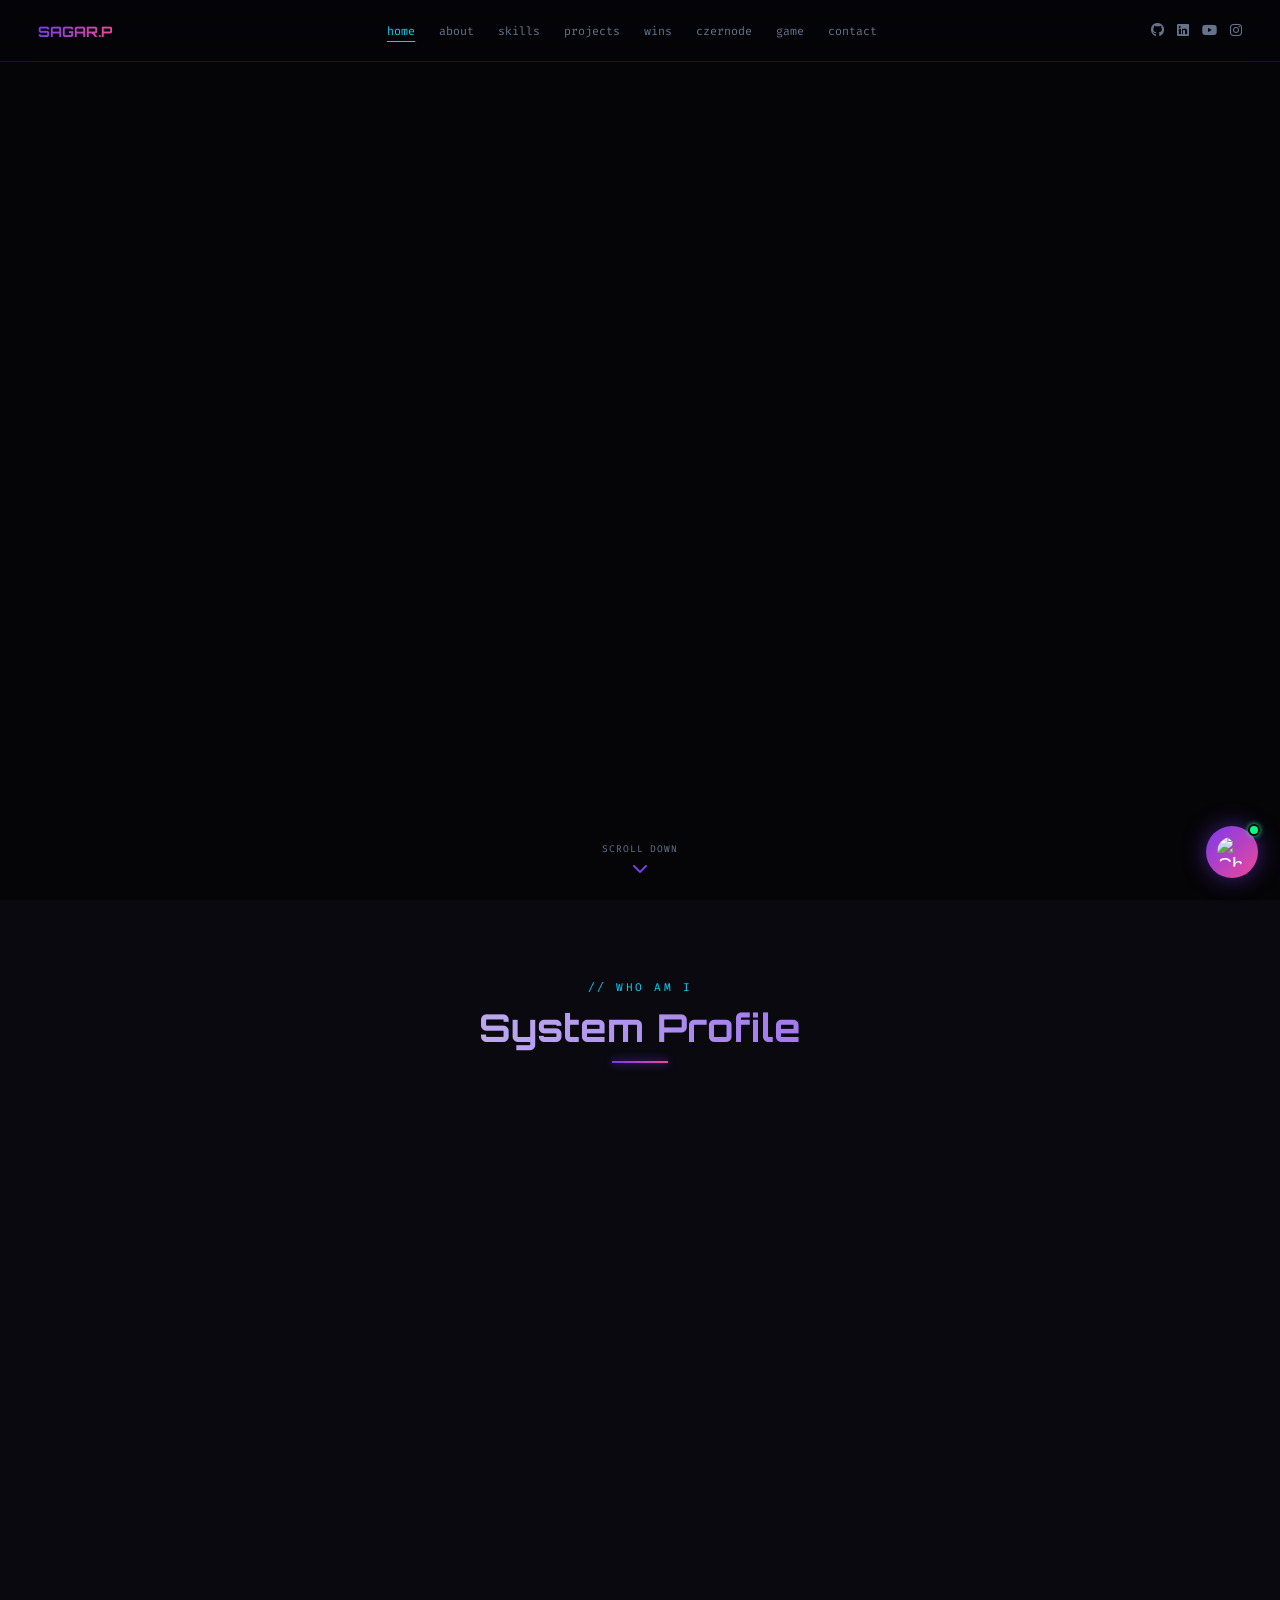
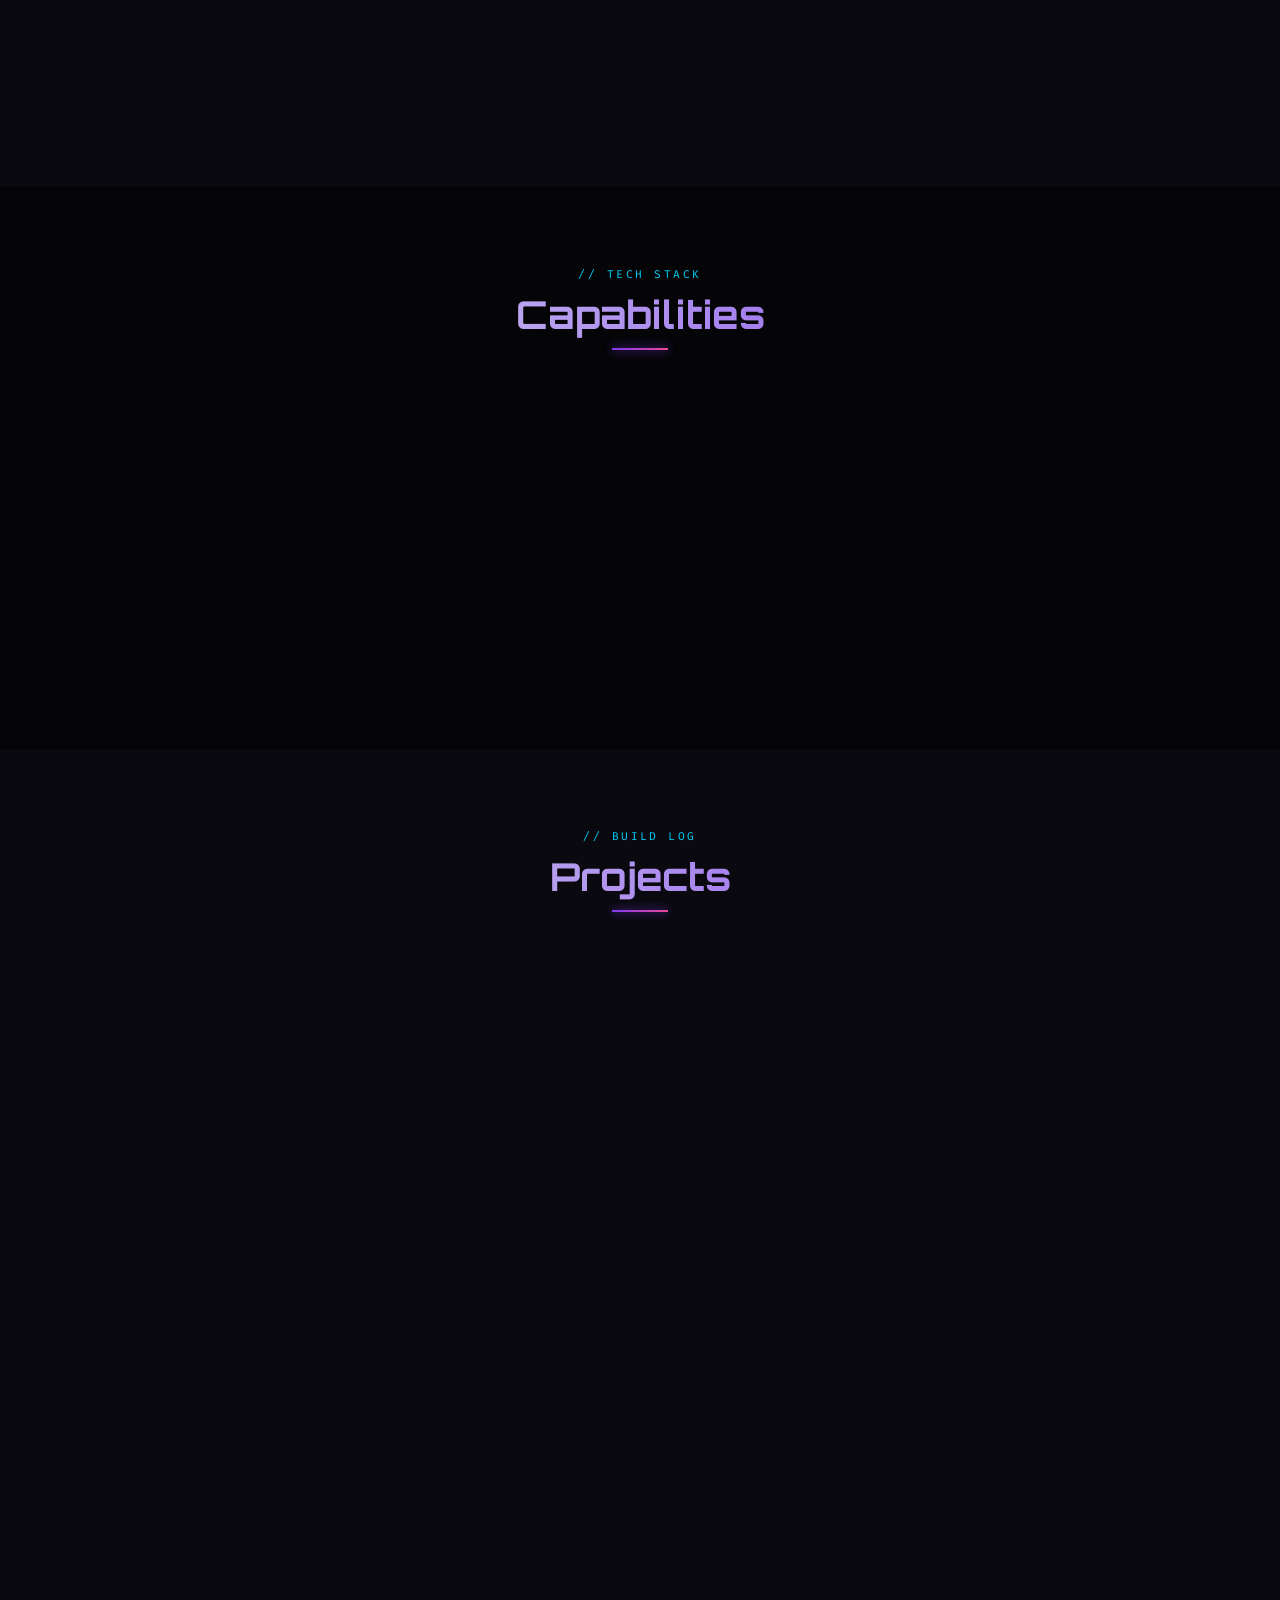
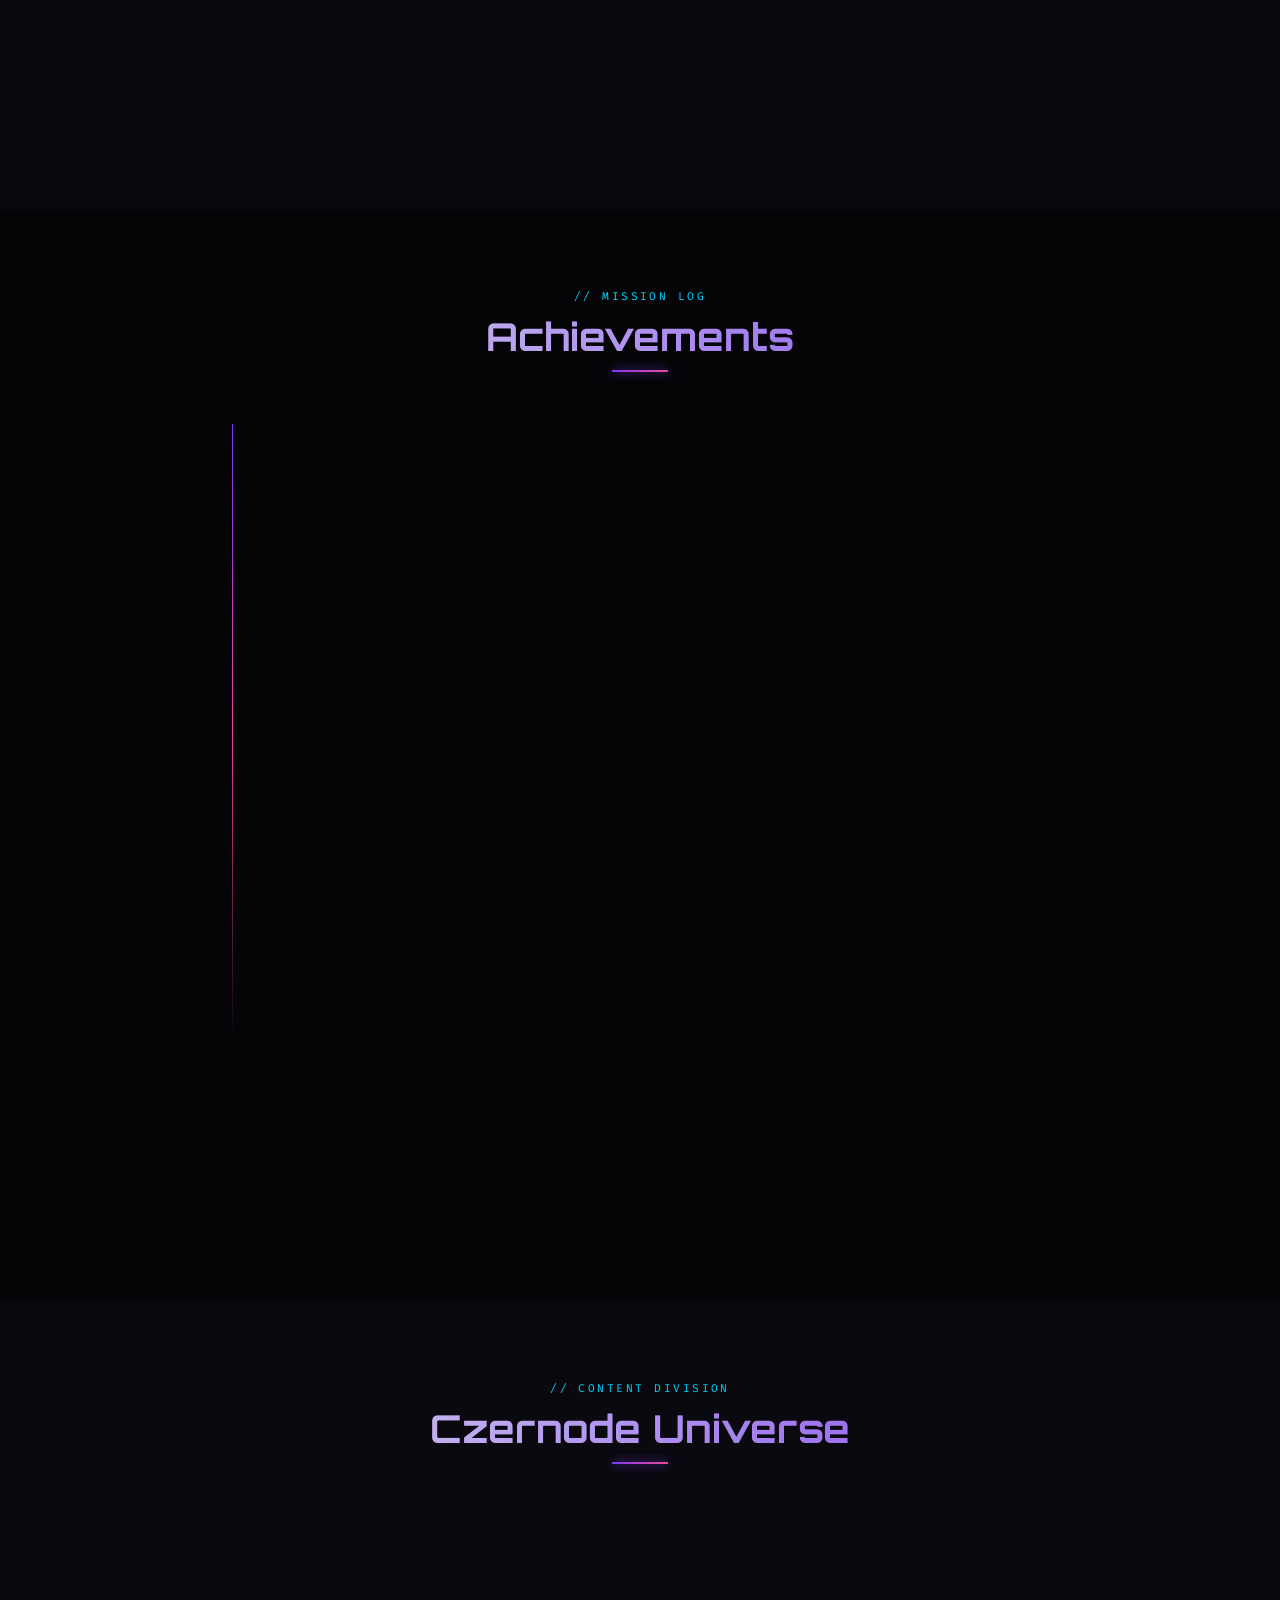
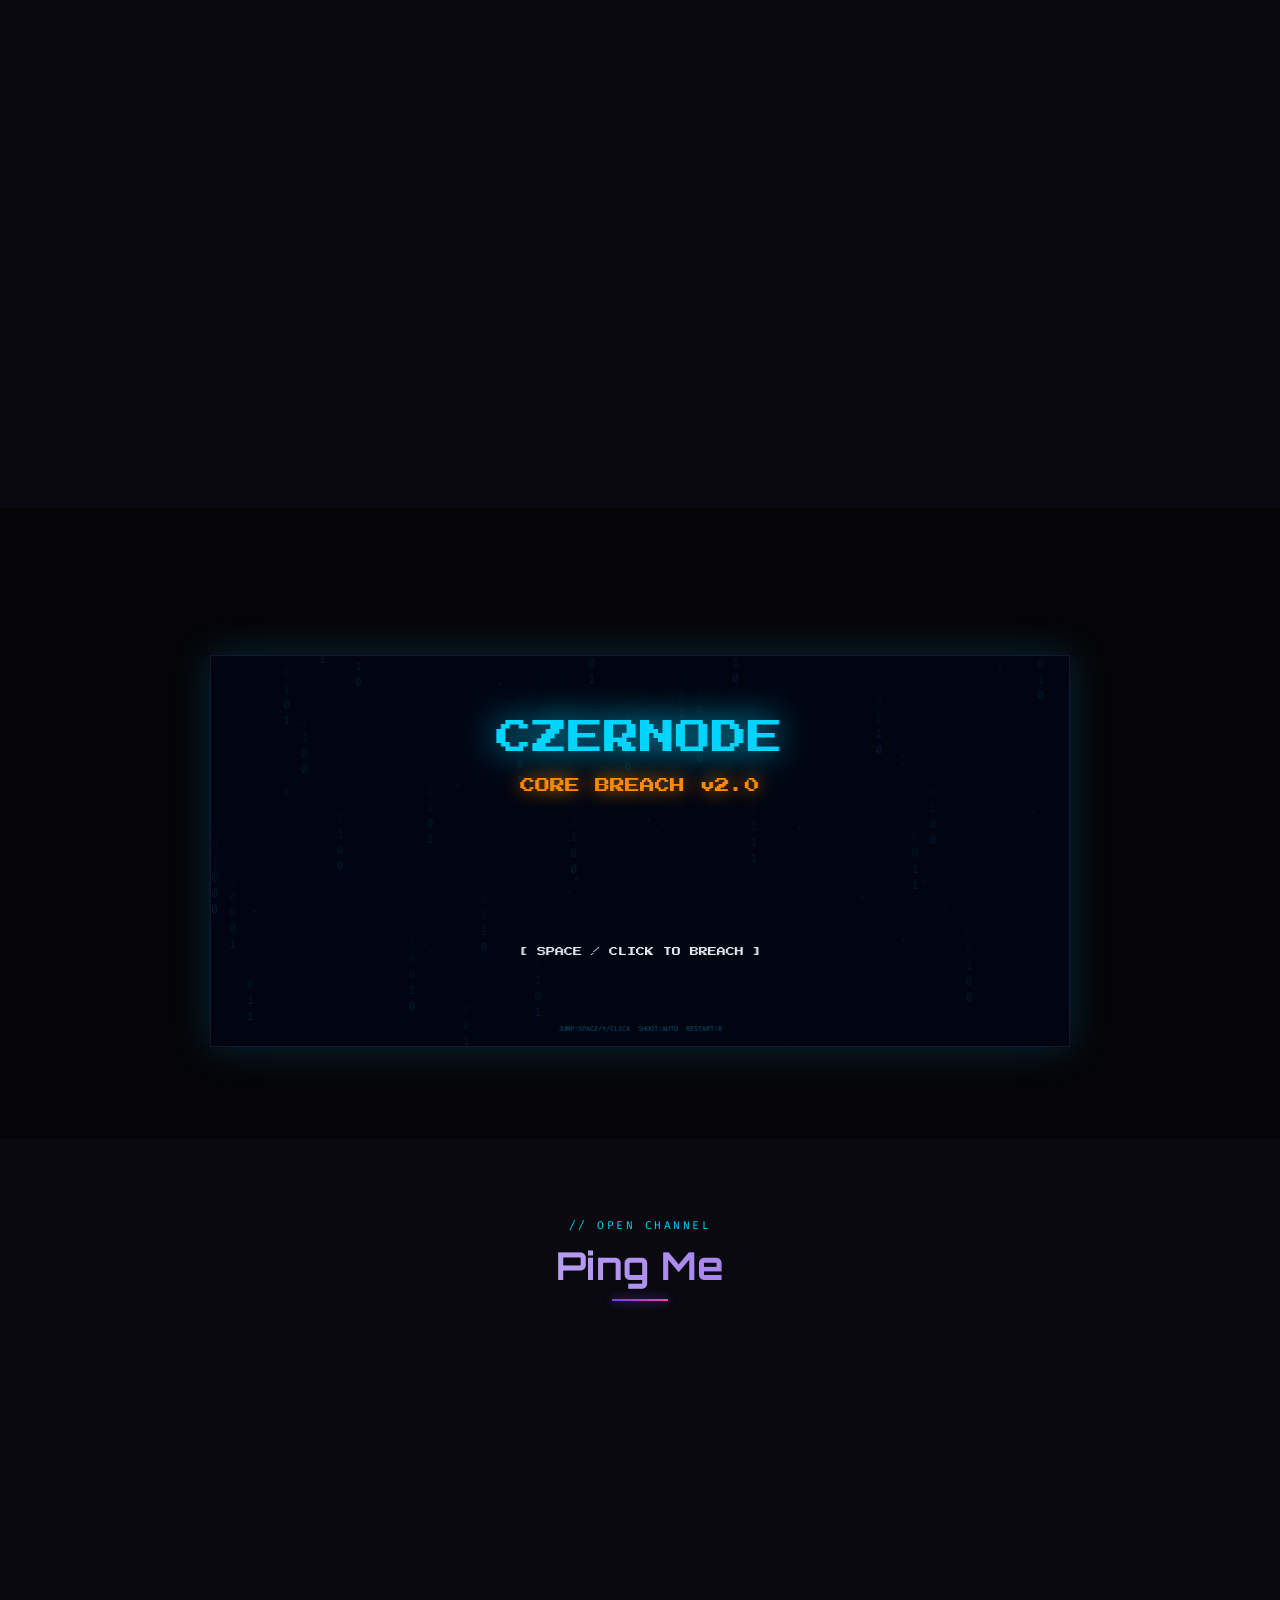
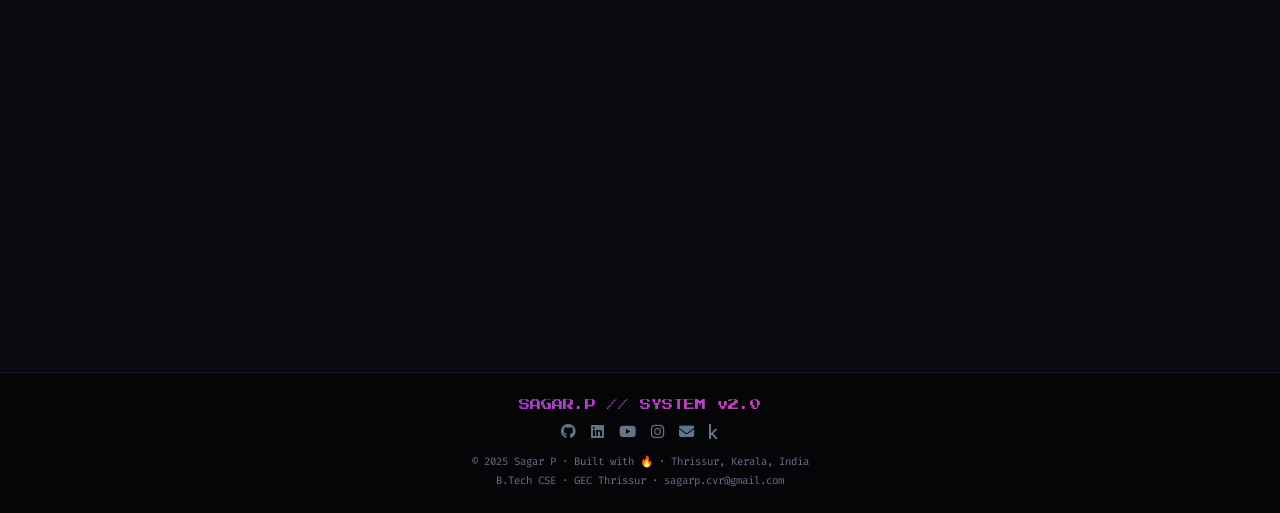
==== commit 3fef5155: "achivements section css correction" ====
--- a/index.html
+++ b/index.html
@@ -1357,7 +1357,8 @@
       display: flex;
       gap: 13px;
       align-items: flex-start;
-      transition: all .3s
+      transition: all .3s;
+      min-height: 100%
     }
 
     .ccard:hover {
@@ -1394,7 +1395,8 @@
       font-size: .73rem;
       color: var(--mut);
       font-family: 'Fira Code', monospace;
-      line-height: 1.7
+      line-height: 1.7;
+      word-break: break-all
     }
 
     /* CZERNODE */
@@ -2462,7 +2464,8 @@
           <div class="ccic"><i class="fab fa-google"></i></div>
           <div>
             <div class="ccn">AppSheet Project Tracking App</div>
-            <div class="ccb">Google Cloud × Coursera · Feb 2026<br>Verify: coursera.org/verify/P6D0I8XCSMFW</div>
+            <div class="ccb">Google Cloud × Coursera · Feb 2026<br>Verify: <a
+                href="https://coursera.org/verify/P6D0I8XCSMFW" target="_blank">Certificate</a></div>
           </div>
         </div>
       </div>
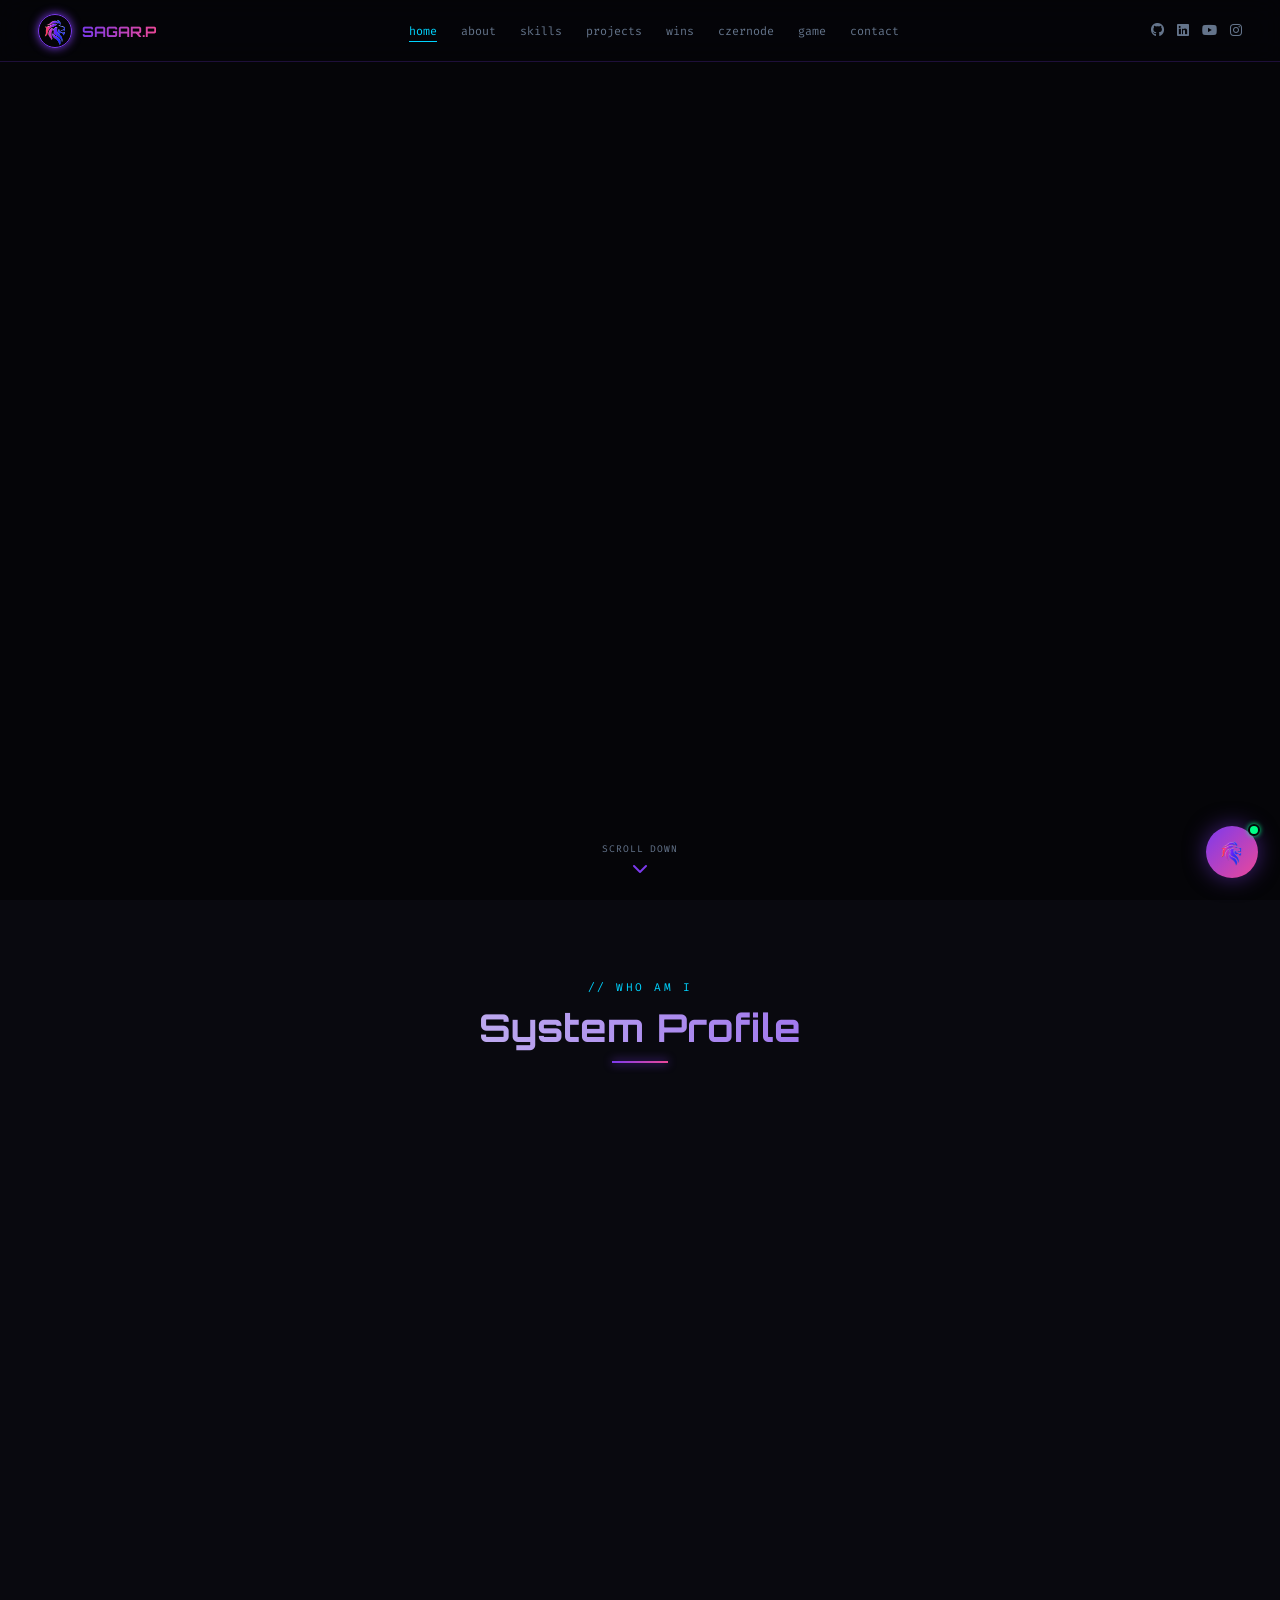
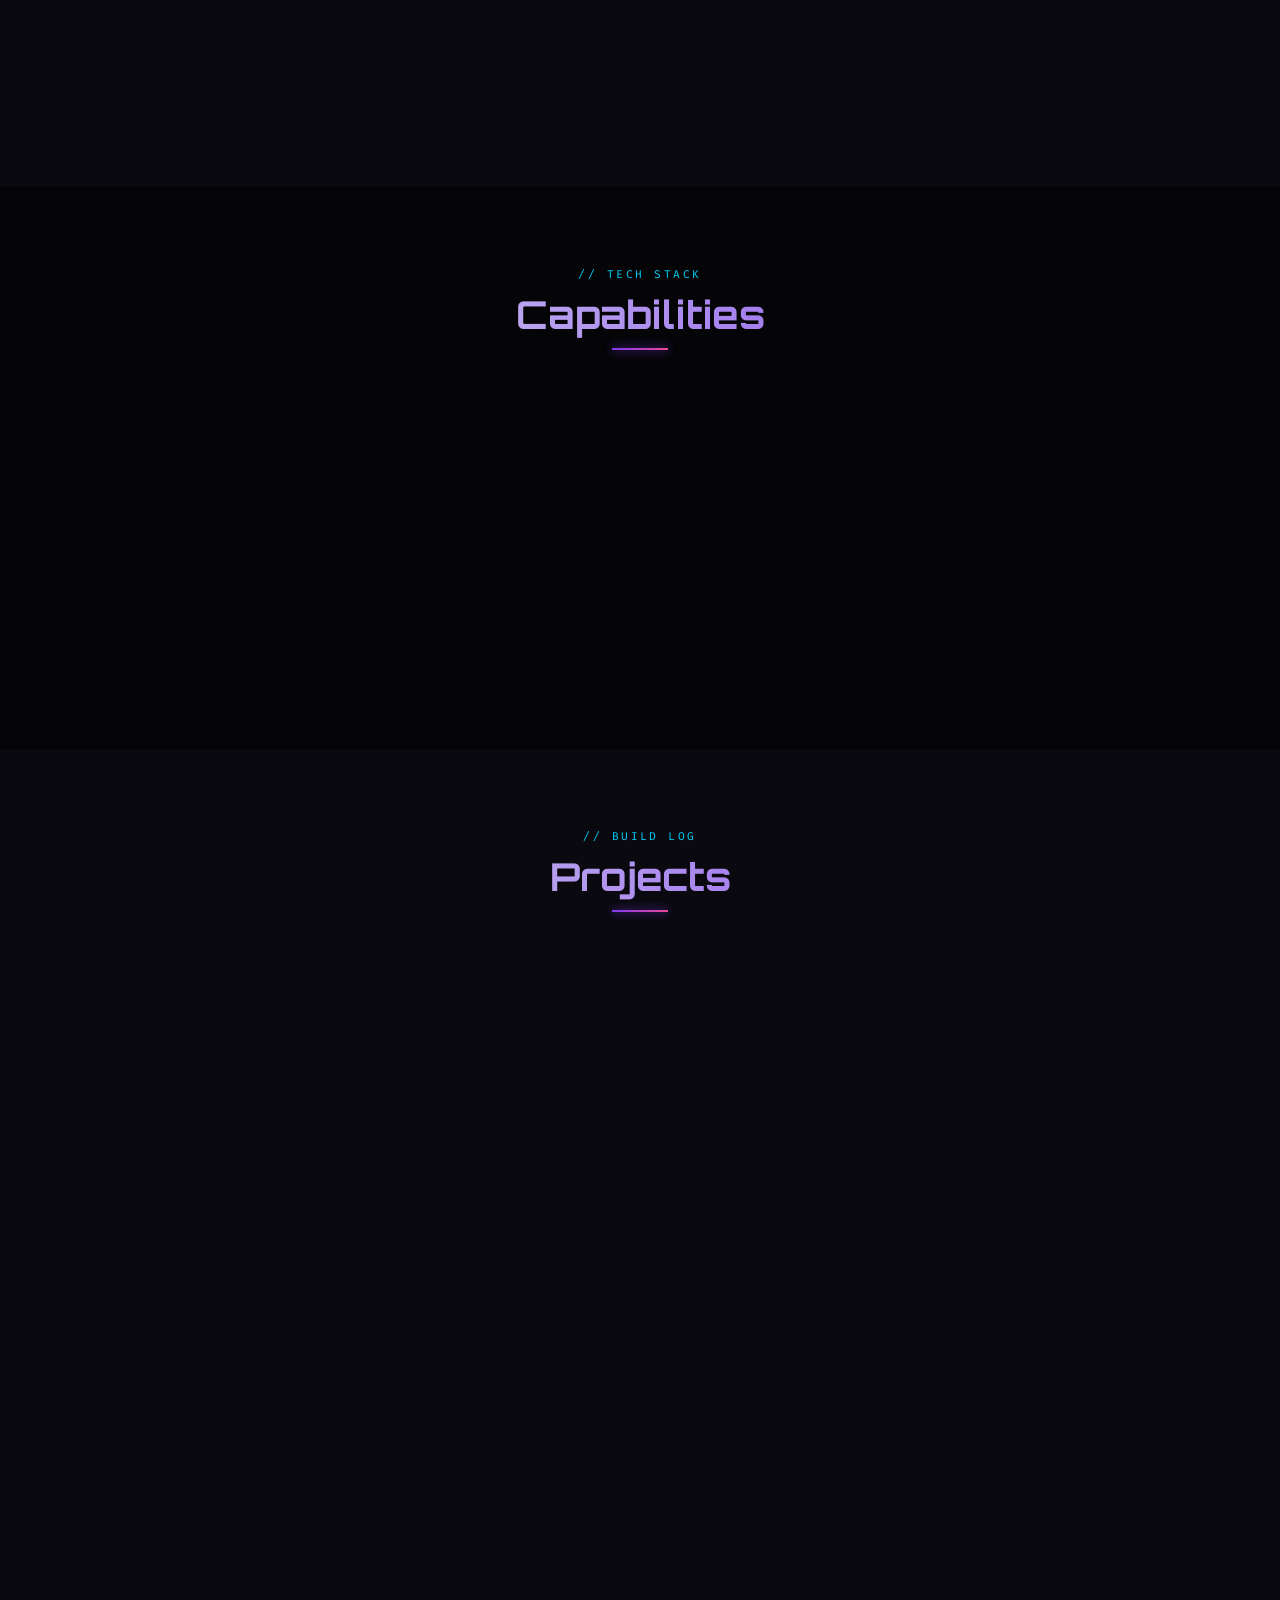
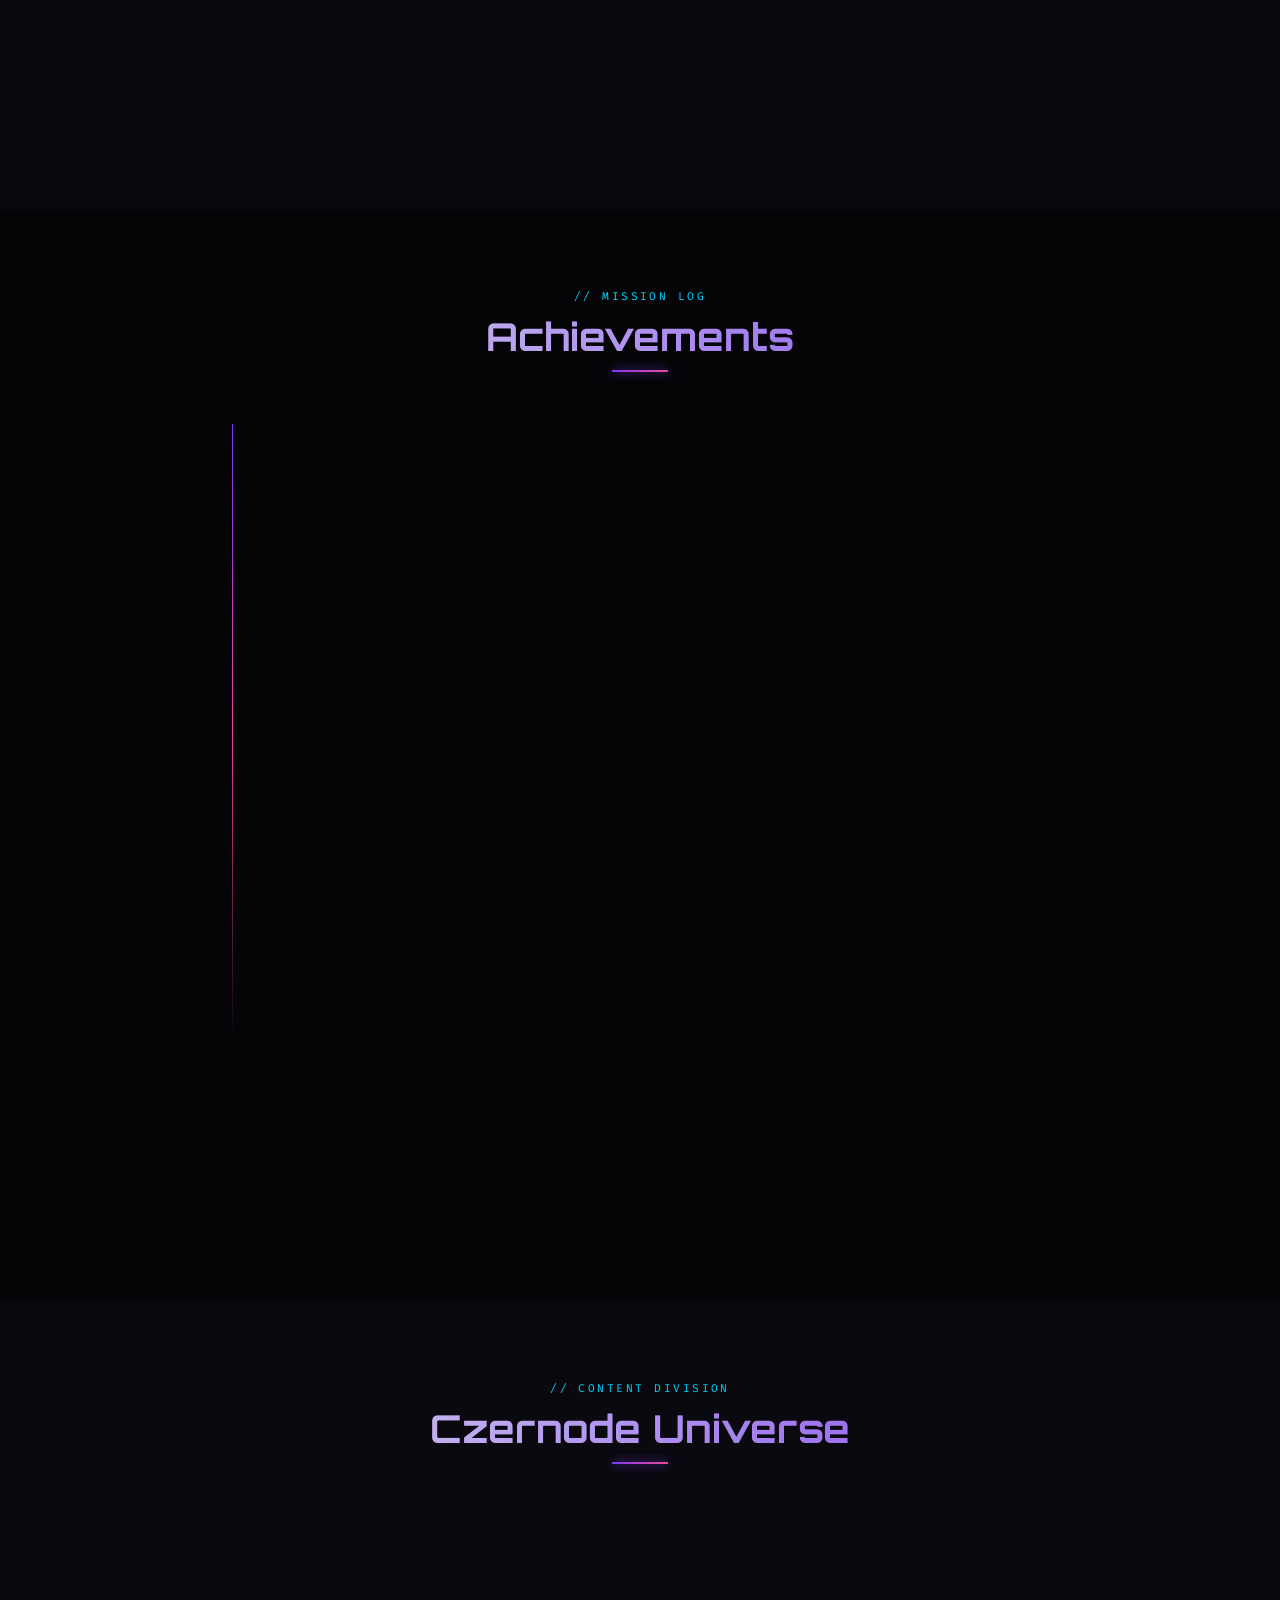
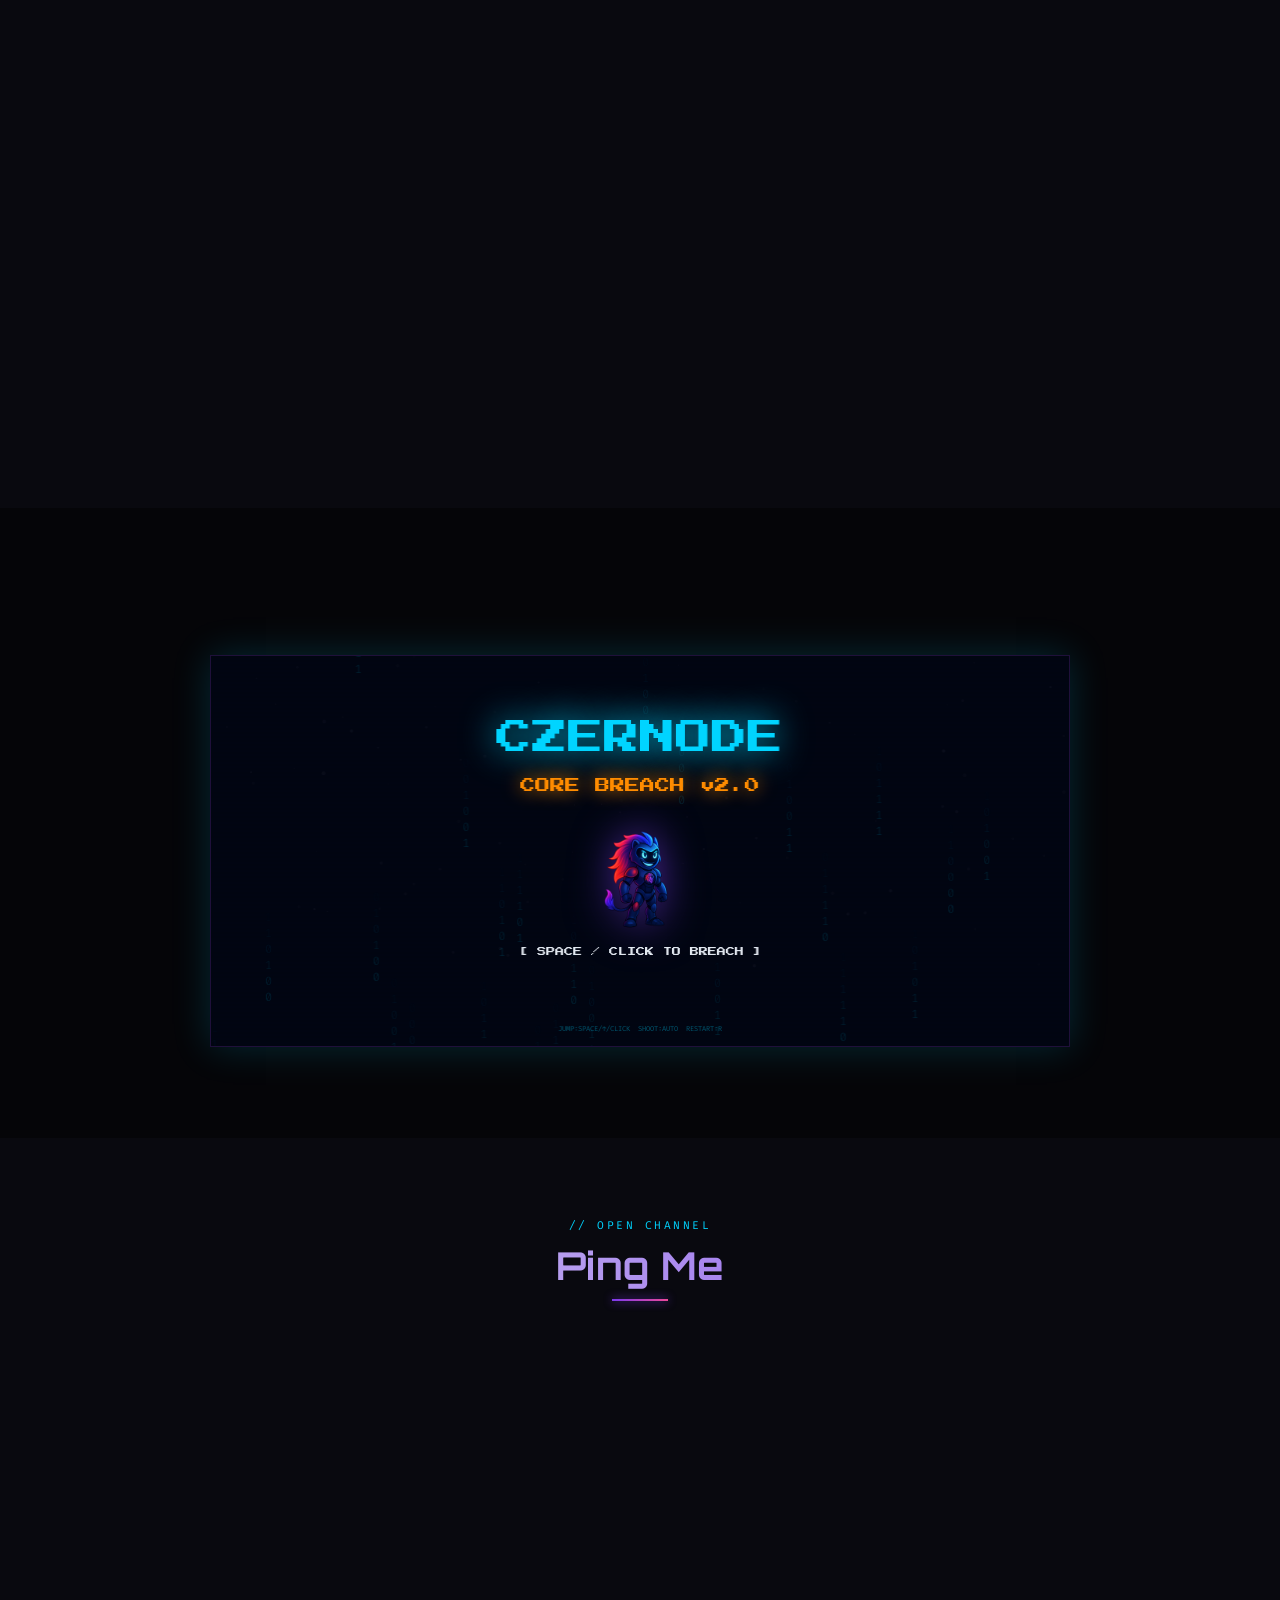
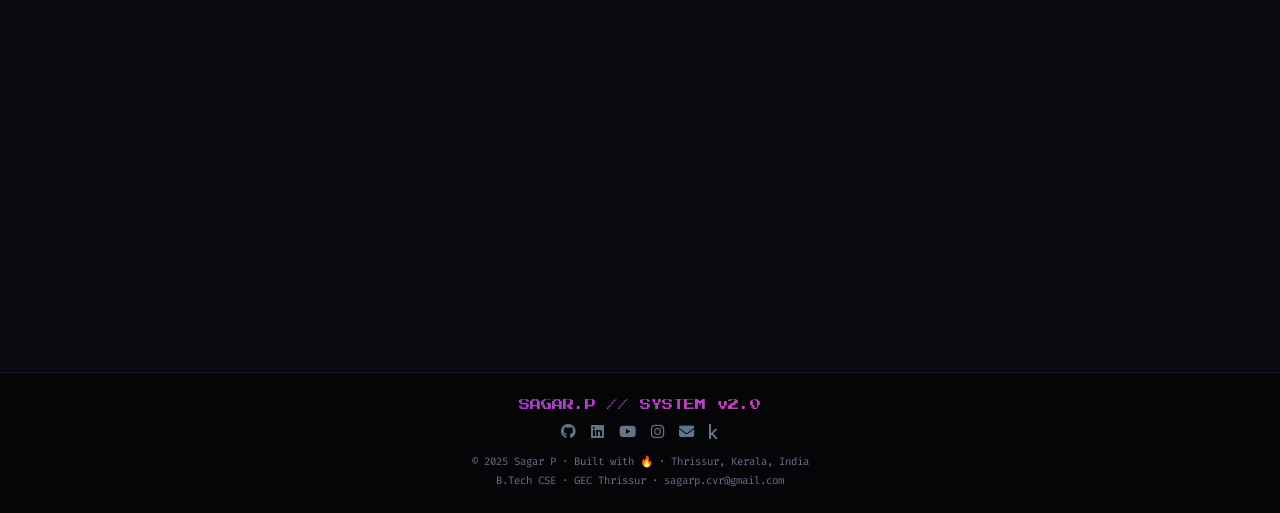
==== commit da2d61a1: "changed 2nd.jpg to 2nd.png" ====
--- a/index.html
+++ b/index.html
@@ -7,7 +7,7 @@
   <title>SAGAR.P // AI Developer &amp; Security Architect</title>
   <meta name="description"
     content="Sagar P - AI Developer, Cybersecurity Enthusiast, B.Tech CSE @ GEC Thrissur 2027. Founder of Czernode.">
-  <link rel="icon" href="2nd.jpg">
+  <link rel="icon" href="2nd.png">
   <link rel="preconnect" href="https://fonts.googleapis.com">
   <link
     href="https://fonts.googleapis.com/css2?family=Press+Start+2P&family=Fira+Code:wght@300;400;500;700&family=Orbitron:wght@400;700;900&family=Rajdhani:wght@400;600;700&display=swap"
@@ -2052,7 +2052,7 @@
   <div id="entry">
     <div id="egrid"></div>
     <div id="escan"></div>
-    <img class="elogo" src="2nd.jpg" alt="Sagar P" onerror="this.style.display='none'">
+    <img class="elogo" src="2nd.png" alt="Sagar P" onerror="this.style.display='none'">
     <div class="ename">SAGAR<span
         style="background:linear-gradient(90deg,#7C3AED,#EC4899);-webkit-background-clip:text;-webkit-text-fill-color:transparent">
         P</span></div>
@@ -2064,7 +2064,7 @@
 
   <!-- BOOT SCREEN -->
   <div id="boot">
-    <div id="blogo-w"><img id="blogo" src="2nd.jpg" alt="Logo" onerror="this.style.display='none'"></div>
+    <div id="blogo-w"><img id="blogo" src="2nd.png" alt="Logo" onerror="this.style.display='none'"></div>
     <div id="blines"></div>
     <div id="bbar-w">
       <div id="bbar"></div>
@@ -2074,7 +2074,7 @@
   <!-- NAV -->
   <nav id="nav">
     <div class="nav-logo">
-      <img src="2nd.jpg" alt="Logo" onerror="this.style.display='none'">
+      <img src="2nd.png" alt="Logo" onerror="this.style.display='none'">
       <span>SAGAR.P</span>
     </div>
     <ul class="nav-links">
@@ -2643,13 +2643,13 @@
 
   <!-- CHATBOT -->
   <button id="cbt" onclick="openChat()" title="Chat with Sagar's AI">
-    <img src="2nd.jpg" alt="Chat"
+    <img src="2nd.png" alt="Chat"
       onerror="this.innerHTML='<i class=&quot;fas fa-robot&quot;></i>';this.style.cssText='font-size:1.3rem;color:#fff'">
     <div class="cnotif"></div>
   </button>
   <div id="chatbox">
     <div class="chdr">
-      <img class="cav" src="2nd.jpg" alt="Sagar" onerror="this.style.display='none'">
+      <img class="cav" src="2nd.png" alt="Sagar" onerror="this.style.display='none'">
       <div>
         <div class="chn2">SAGAR.AI</div>
         <div class="chst">● ONLINE // Ask me anything</div>
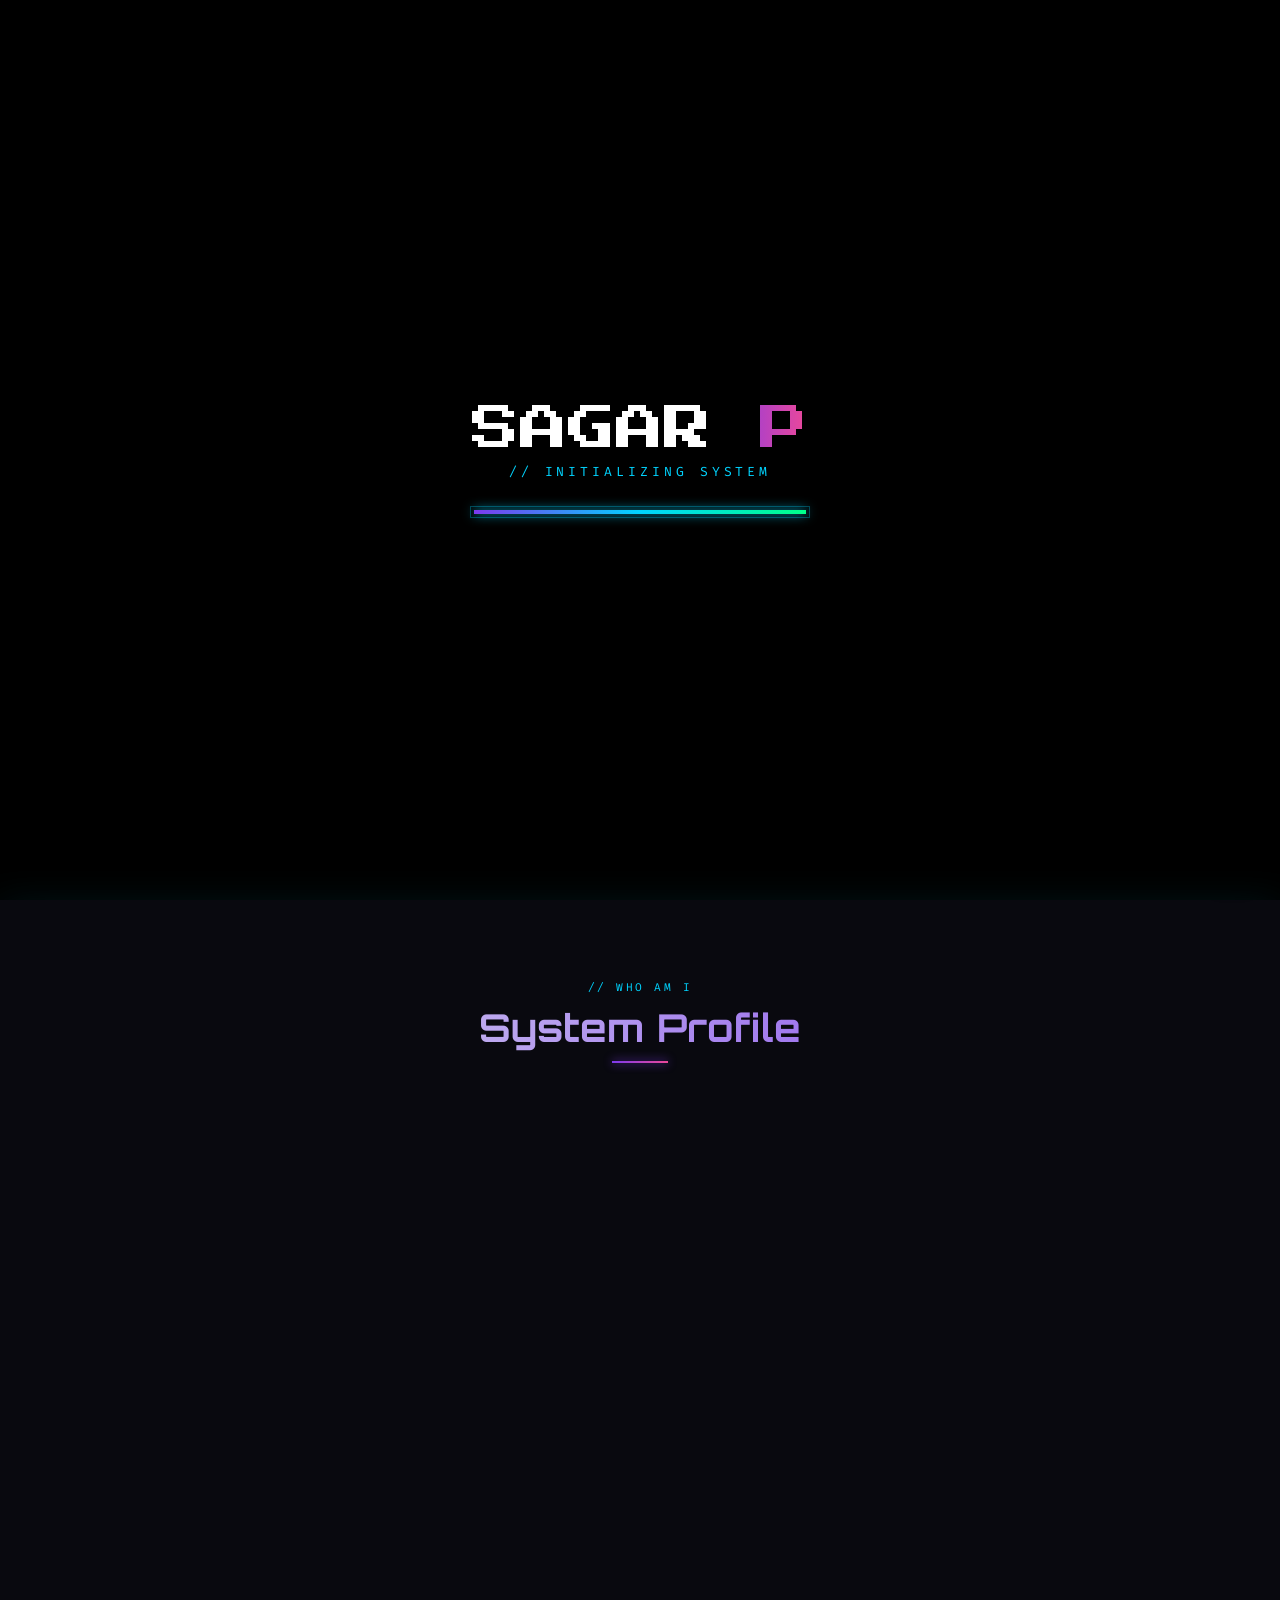
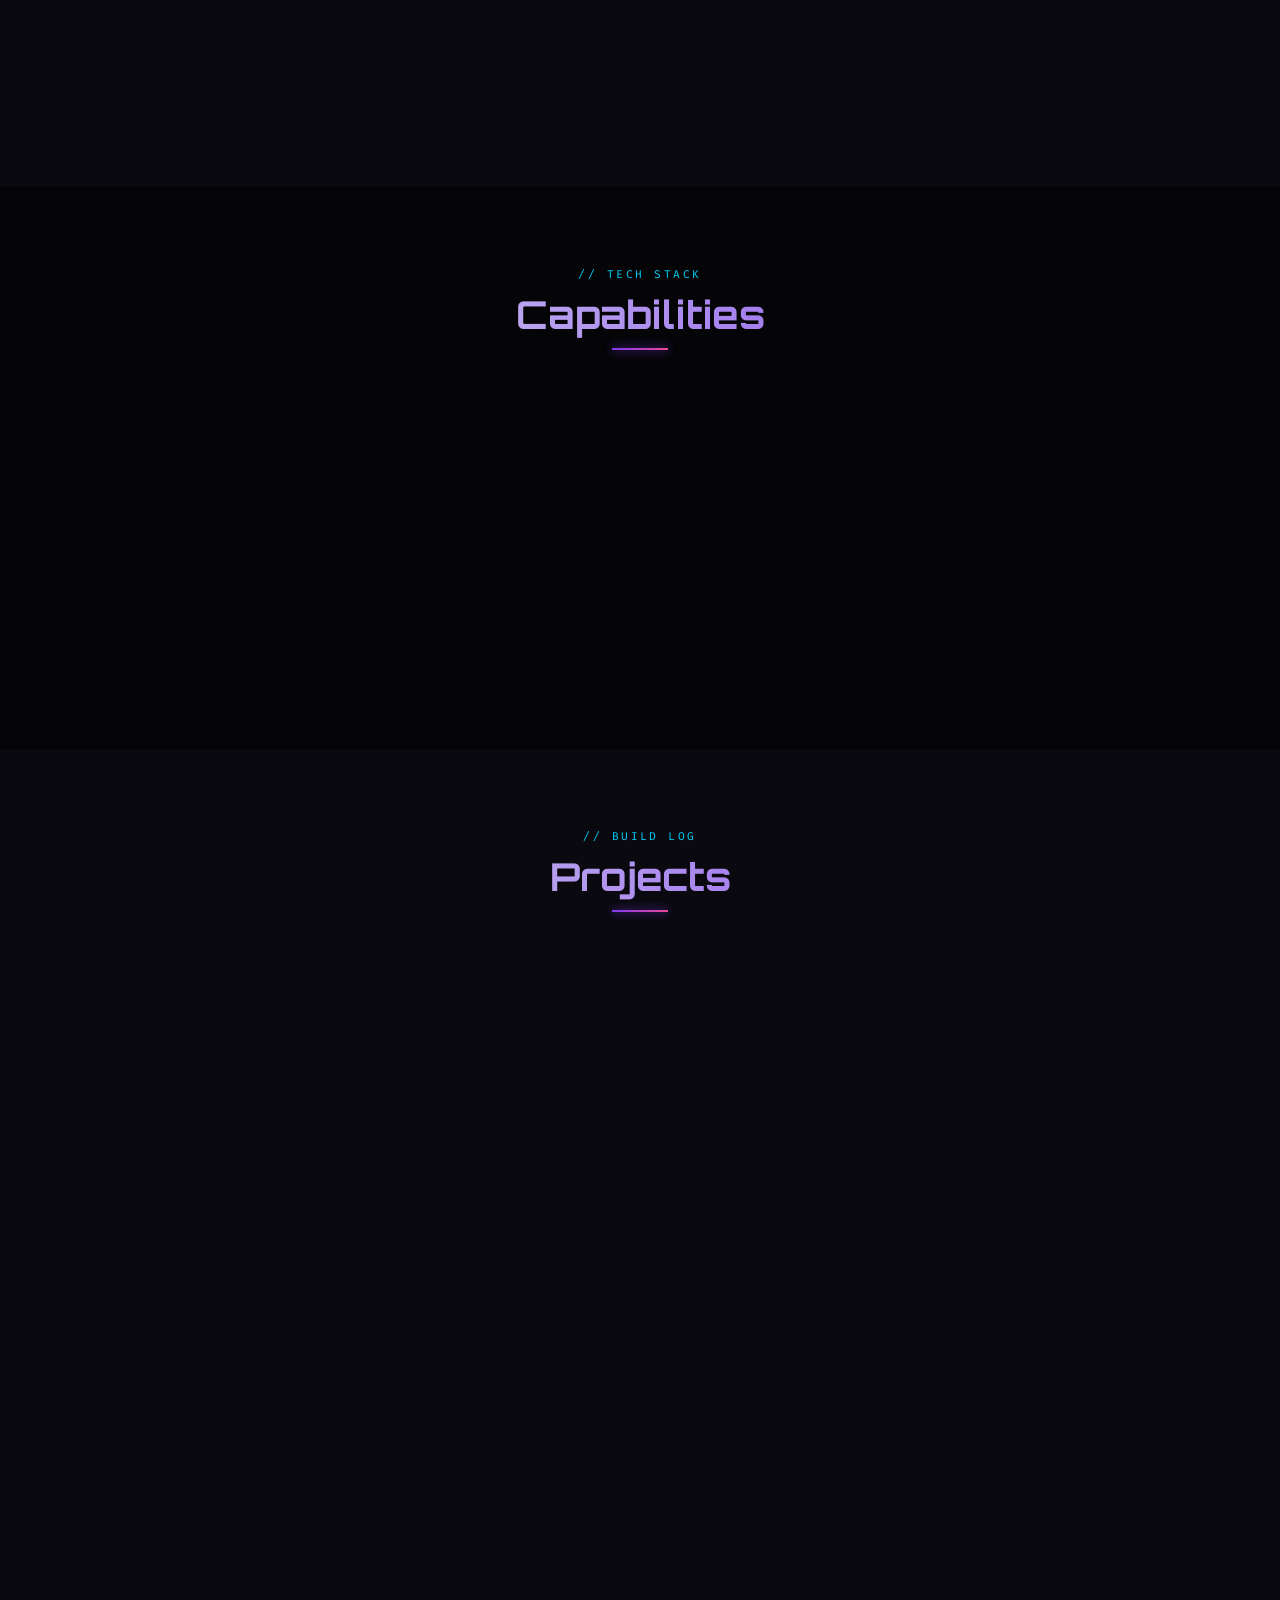
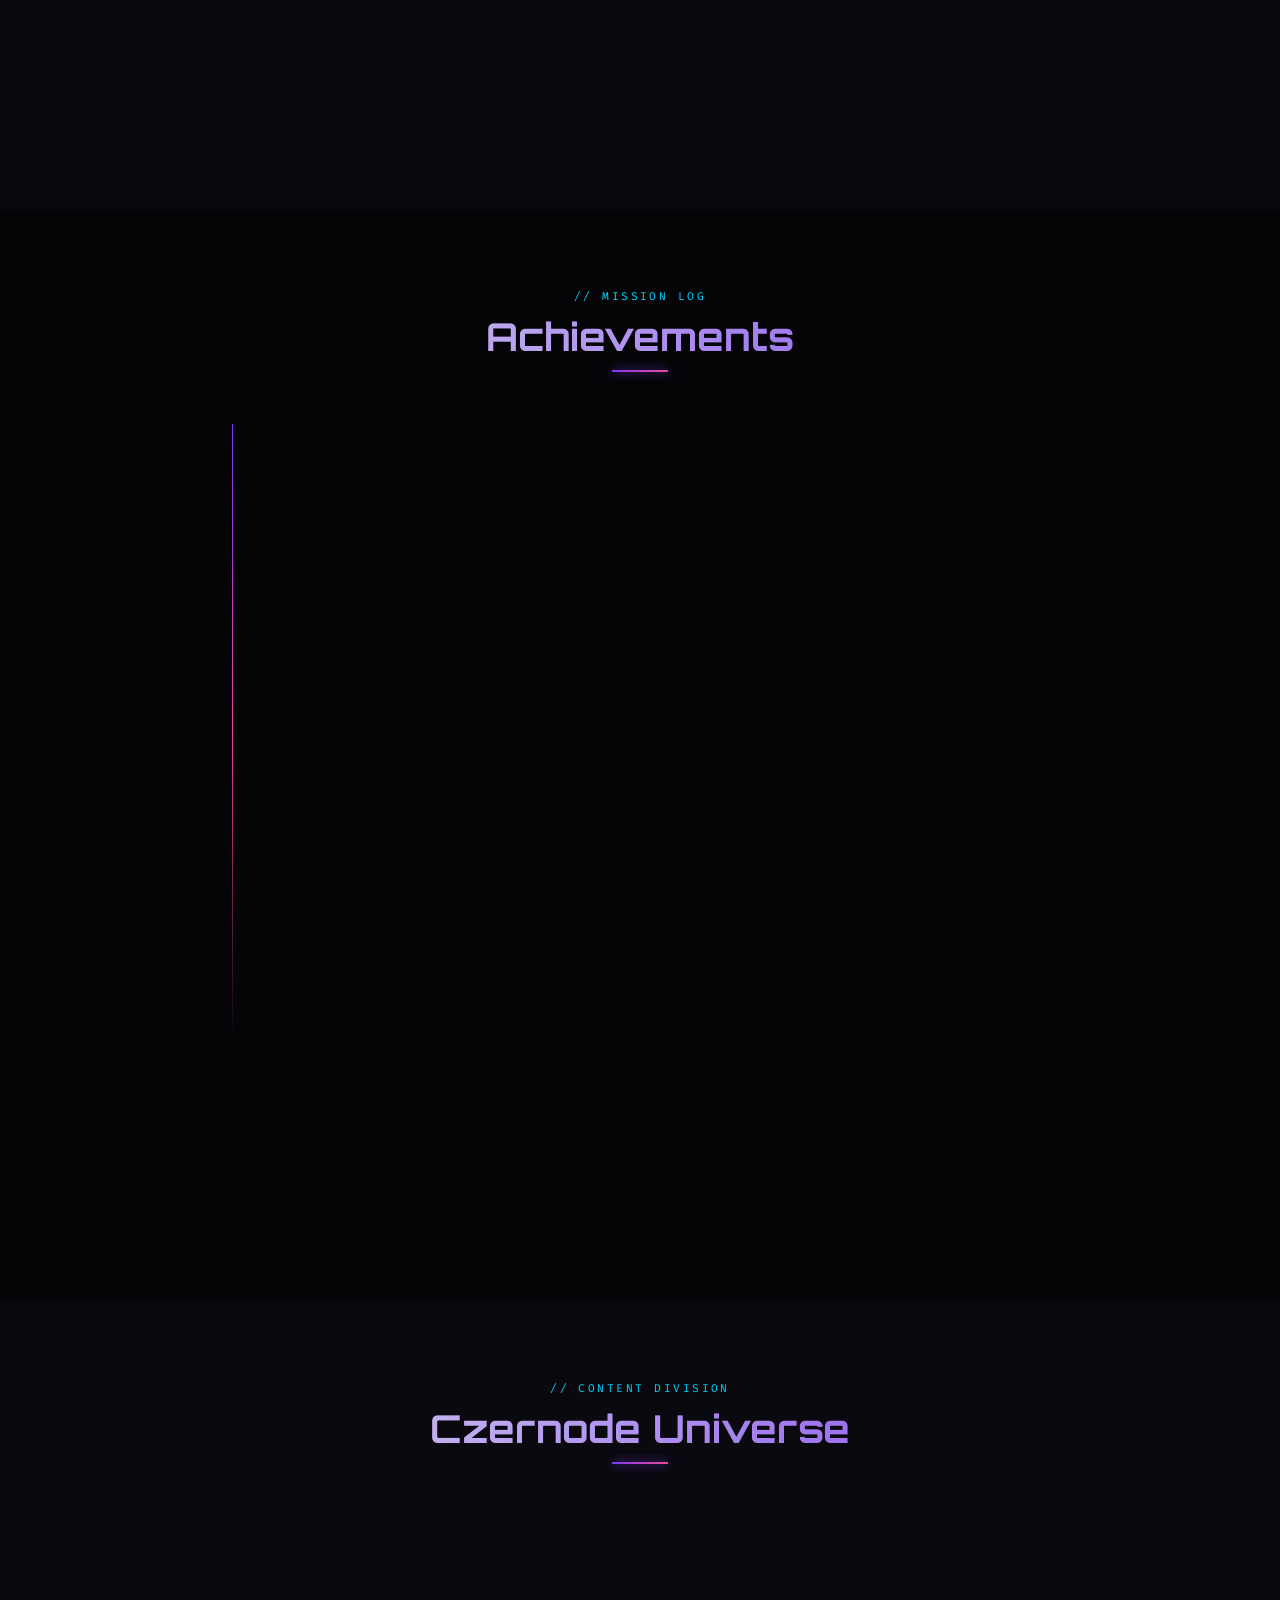
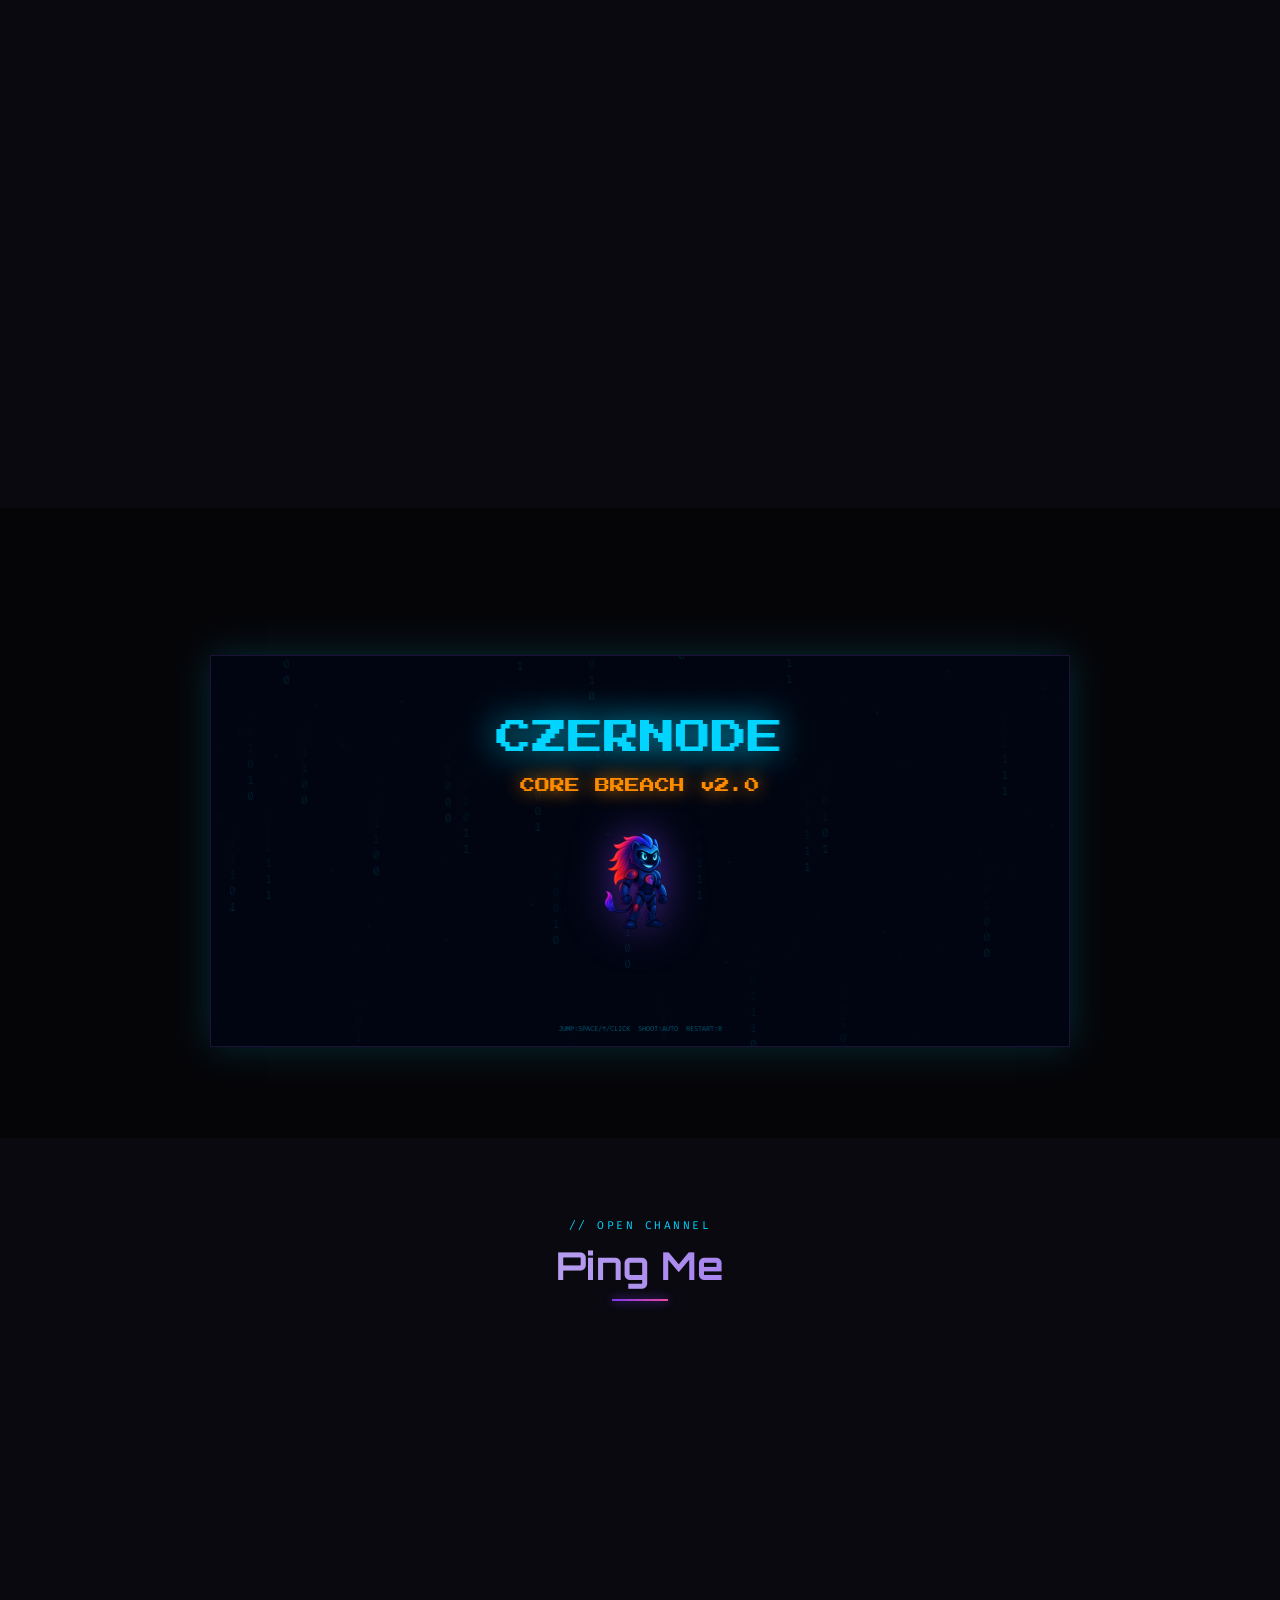
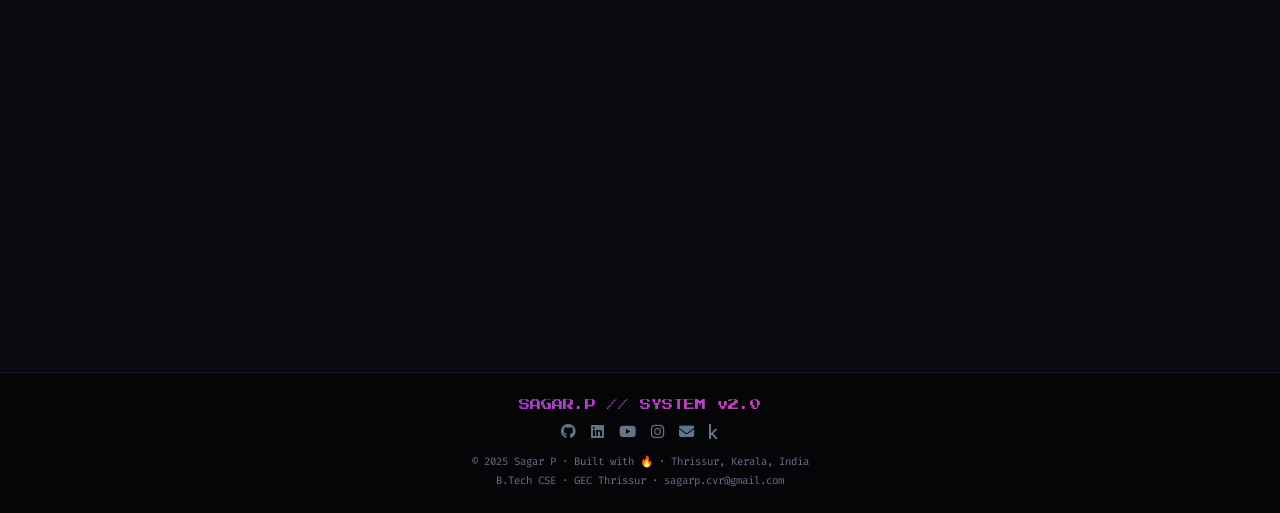
==== commit 6d9ae66f: "seperated the section and css from index.html" ====
--- a/index.html
+++ b/index.html
@@ -13,3264 +13,12 @@
     href="https://fonts.googleapis.com/css2?family=Press+Start+2P&family=Fira+Code:wght@300;400;500;700&family=Orbitron:wght@400;700;900&family=Rajdhani:wght@400;600;700&display=swap"
     rel="stylesheet">
   <link rel="stylesheet" href="https://cdnjs.cloudflare.com/ajax/libs/font-awesome/6.5.0/css/all.min.css">
-  <style>
-    :root {
-      --bg: #050508;
-      --bg2: #09090f;
-      --bg3: #0d0d1a;
-      --brd: rgba(124, 58, 237, .22);
-      --blw: rgba(124, 58, 237, .55);
-      --pur: #7C3AED;
-      --pnk: #EC4899;
-      --grn: #00FF88;
-      --cyn: #00D4FF;
-      --org: #FF8C00;
-      --red: #DC2626;
-      --txt: #E2E8F0;
-      --mut: #64748B
-    }
-
-    *,
-    *::before,
-    *::after {
-      box-sizing: border-box;
-      margin: 0;
-      padding: 0
-    }
-
-    html {
-      scroll-behavior: smooth
-    }
-
-    body {
-      font-family: 'Rajdhani', sans-serif;
-      background: var(--bg);
-      color: var(--txt);
-      overflow-x: hidden
-    }
-
-    a {
-      text-decoration: none;
-      color: inherit
-    }
-
-    img {
-      max-width: 100%
-    }
-
-    ::-webkit-scrollbar {
-      width: 5px
-    }
-
-    ::-webkit-scrollbar-track {
-      background: #09090f
-    }
-
-    ::-webkit-scrollbar-thumb {
-      background: var(--pur);
-      border-radius: 3px
-    }
-
-    /* ENTRY */
-    #entry {
-      position: fixed;
-      inset: 0;
-      z-index: 99999;
-      background: #000;
-      display: flex;
-      align-items: center;
-      justify-content: center;
-      flex-direction: column;
-      overflow: hidden
-    }
-
-    #escan {
-      position: absolute;
-      top: -2%;
-      left: 0;
-      width: 100%;
-      height: 3px;
-      background: linear-gradient(90deg, transparent, var(--cyn), var(--grn), transparent);
-      box-shadow: 0 0 40px var(--cyn);
-      animation: scan 2s ease forwards
-    }
-
-    @keyframes scan {
-      to {
-        top: 102%
-      }
-    }
-
-    #egrid {
-      position: absolute;
-      inset: 0;
-      background-image: linear-gradient(rgba(0, 212, 255, .04) 1px, transparent 1px), linear-gradient(90deg, rgba(0, 212, 255, .04) 1px, transparent 1px);
-      background-size: 45px 45px;
-      opacity: 0;
-      animation: gfade 2.5s ease .2s forwards
-    }
-
-    @keyframes gfade {
-      0% {
-        opacity: 0
-      }
-
-      40% {
-        opacity: 1
-      }
-
-      100% {
-        opacity: 0
-      }
-    }
-
-    .elogo {
-      width: 100px;
-      height: 100px;
-      border-radius: 50%;
-      object-fit: cover;
-      border: 2px solid var(--pur);
-      box-shadow: 0 0 40px var(--pur), 0 0 80px rgba(124, 58, 237, .3);
-      animation: lpulse 1.8s ease-in-out infinite alternate
-    }
-
-    @keyframes lpulse {
-      to {
-        box-shadow: 0 0 60px var(--pur), 0 0 100px rgba(124, 58, 237, .4)
-      }
-    }
-
-    .ename {
-      font-family: 'Press Start 2P', cursive;
-      font-size: clamp(1.4rem, 5vw, 3rem);
-      color: #fff;
-      margin-top: 22px;
-      animation: glitch-e 2.5s steps(1) infinite
-    }
-
-    @keyframes glitch-e {
-
-      0%,
-      100% {
-        text-shadow: none
-      }
-
-      8% {
-        text-shadow: -3px 0 var(--cyn), 3px 0 var(--pnk)
-      }
-
-      18% {
-        text-shadow: none
-      }
-
-      28% {
-        text-shadow: 3px 0 var(--cyn), -3px 0 var(--pnk)
-      }
-
-      38% {
-        text-shadow: none
-      }
-    }
-
-    .esub {
-      font-family: 'Fira Code', monospace;
-      font-size: clamp(.6rem, 1.5vw, .82rem);
-      color: var(--cyn);
-      margin-top: 10px;
-      letter-spacing: .3em;
-      opacity: 0;
-      animation: fin .4s ease 1s forwards
-    }
-
-    .ebar-wrap {
-      width: min(340px, 82vw);
-      margin-top: 26px;
-      border: 1px solid rgba(0, 212, 255, .3);
-      padding: 3px;
-      opacity: 0;
-      animation: fin .4s ease 1.1s forwards
-    }
-
-    .ebar {
-      height: 4px;
-      background: linear-gradient(90deg, var(--pur), var(--cyn), var(--grn));
-      box-shadow: 0 0 12px var(--cyn);
-      animation: bfill 1.6s ease 1.2s forwards;
-      width: 0
-    }
-
-    @keyframes bfill {
-      to {
-        width: 100%
-      }
-    }
-
-    @keyframes fin {
-      to {
-        opacity: 1
-      }
-    }
-
-    /* BOOT */
-    #boot {
-      position: fixed;
-      inset: 0;
-      background: #000;
-      z-index: 9998;
-      display: none;
-      flex-direction: column;
-      align-items: center;
-      justify-content: center;
-      font-family: 'Fira Code', monospace
-    }
-
-    #boot.show {
-      display: flex
-    }
-
-    #blines {
-      font-size: clamp(9px, 1.3vw, 12px);
-      color: var(--grn);
-      width: min(640px, 92vw);
-      line-height: 2
-    }
-
-    .bl {
-      opacity: 0;
-      transform: translateX(-8px);
-      transition: all .22s ease
-    }
-
-    .bl.vis {
-      opacity: 1;
-      transform: none
-    }
-
-    .bl.ok {
-      color: var(--cyn)
-    }
-
-    .bl.err {
-      color: #FF4500
-    }
-
-    .bl.warn {
-      color: #FFD700
-    }
-
-    #bbar-w {
-      width: min(640px, 92vw);
-      margin-top: 18px;
-      border: 1px solid var(--grn);
-      padding: 3px
-    }
-
-    #bbar {
-      height: 5px;
-      background: linear-gradient(90deg, var(--pur), var(--pnk), var(--grn));
-      box-shadow: 0 0 10px var(--grn);
-      width: 0%;
-      transition: width .05s linear
-    }
-
-    #blogo-w {
-      margin-bottom: 26px;
-      text-align: center
-    }
-
-    #blogo {
-      width: 68px;
-      height: 68px;
-      border-radius: 50%;
-      border: 2px solid var(--pur);
-      box-shadow: 0 0 24px var(--pur);
-      object-fit: cover
-    }
-
-    /* NAV */
-    #nav {
-      position: fixed;
-      top: 0;
-      left: 0;
-      right: 0;
-      z-index: 1000;
-      background: rgba(5, 5, 8, .88);
-      backdrop-filter: blur(14px);
-      border-bottom: 1px solid var(--brd);
-      height: 62px;
-      display: flex;
-      align-items: center;
-      padding: 0 clamp(1rem, 3vw, 2.5rem);
-      justify-content: space-between
-    }
-
-    .nav-logo {
-      display: flex;
-      align-items: center;
-      gap: 10px;
-      flex-shrink: 0
-    }
-
-    .nav-logo img {
-      width: 34px;
-      height: 34px;
-      border-radius: 50%;
-      border: 1.5px solid var(--pur);
-      box-shadow: 0 0 10px var(--pur);
-      object-fit: cover
-    }
-
-    .nav-logo span {
-      font-family: 'Orbitron', sans-serif;
-      font-weight: 700;
-      font-size: .9rem;
-      background: linear-gradient(90deg, var(--pur), var(--pnk));
-      -webkit-background-clip: text;
-      -webkit-text-fill-color: transparent
-    }
-
-    .nav-links {
-      display: flex;
-      gap: 1.5rem;
-      list-style: none
-    }
-
-    .nav-links a {
-      font-family: 'Fira Code', monospace;
-      font-size: .73rem;
-      color: var(--mut);
-      transition: color .2s;
-      position: relative
-    }
-
-    .nav-links a::after {
-      content: '';
-      position: absolute;
-      bottom: -3px;
-      left: 0;
-      right: 0;
-      height: 1px;
-      background: var(--cyn);
-      transform: scaleX(0);
-      transition: transform .2s
-    }
-
-    .nav-links a:hover,
-    .nav-links a.act {
-      color: var(--cyn)
-    }
-
-    .nav-links a:hover::after,
-    .nav-links a.act::after {
-      transform: scaleX(1)
-    }
-
-    .nav-soc {
-      display: flex;
-      gap: 13px;
-      flex-shrink: 0
-    }
-
-    .nav-soc a {
-      color: var(--mut);
-      font-size: .85rem;
-      transition: all .2s
-    }
-
-    .nav-soc a:hover {
-      color: var(--pnk);
-      text-shadow: 0 0 8px var(--pnk)
-    }
-
-    #ham {
-      display: none;
-      background: none;
-      border: 1px solid var(--brd);
-      color: var(--txt);
-      padding: 6px 10px;
-      cursor: pointer
-    }
-
-    #mob {
-      display: none;
-      position: fixed;
-      top: 62px;
-      left: 0;
-      right: 0;
-      background: rgba(5, 5, 8, .97);
-      border-bottom: 1px solid var(--brd);
-      z-index: 999;
-      padding: 1rem 1.5rem;
-      flex-direction: column
-    }
-
-    #mob.open {
-      display: flex
-    }
-
-    #mob a {
-      padding: .65rem 0;
-      font-family: 'Fira Code', monospace;
-      font-size: .8rem;
-      color: var(--mut);
-      border-bottom: 1px solid var(--brd)
-    }
-
-    #mob a:hover {
-      color: var(--cyn)
-    }
-
-    /* HERO */
-    #hero {
-      min-height: 100vh;
-      position: relative;
-      overflow: hidden;
-      display: flex;
-      flex-direction: column;
-      align-items: center;
-      justify-content: center;
-      padding: 80px clamp(1rem, 4vw, 3rem) 60px
-    }
-
-    #hcanvas {
-      position: absolute;
-      inset: 0;
-      z-index: 0;
-      pointer-events: none
-    }
-
-    .hero-c {
-      position: relative;
-      z-index: 2;
-      text-align: center;
-      max-width: 860px;
-      width: 100%
-    }
-
-    .htag {
-      display: inline-flex;
-      align-items: center;
-      gap: 8px;
-      font-family: 'Fira Code', monospace;
-      font-size: .7rem;
-      color: var(--cyn);
-      border: 1px solid rgba(0, 212, 255, .35);
-      padding: 4px 14px;
-      margin-bottom: 1.8rem;
-      letter-spacing: .14em;
-      text-transform: uppercase;
-      box-shadow: 0 0 14px rgba(0, 212, 255, .15)
-    }
-
-    .hdot {
-      width: 7px;
-      height: 7px;
-      border-radius: 50%;
-      background: var(--grn);
-      box-shadow: 0 0 8px var(--grn);
-      animation: blink 1.2s infinite
-    }
-
-    @keyframes blink {
-
-      0%,
-      100% {
-        opacity: 1
-      }
-
-      50% {
-        opacity: .2
-      }
-    }
-
-    .hname {
-      font-family: 'Press Start 2P', cursive;
-      font-size: clamp(2rem, 8vw, 4.8rem);
-      line-height: 1.15;
-      margin-bottom: .6rem;
-      display: block
-    }
-
-    .gn {
-      position: relative;
-      display: inline-block
-    }
-
-    .gn::before {
-      content: attr(data-text);
-      position: absolute;
-      top: 0;
-      left: 0;
-      width: 100%;
-      height: 100%;
-      overflow: hidden;
-      text-shadow: -2px 0 var(--pnk);
-      animation: gl1 2.5s infinite alternate-reverse
-    }
-
-    .gn::after {
-      content: attr(data-text);
-      position: absolute;
-      top: 0;
-      left: 0;
-      width: 100%;
-      height: 100%;
-      overflow: hidden;
-      text-shadow: 2px 0 var(--cyn);
-      animation: gl2 2.5s infinite alternate-reverse
-    }
-
-    @keyframes gl1 {
-      0% {
-        clip-path: inset(0 0 92% 0)
-      }
-
-      50% {
-        clip-path: inset(30% 0 40% 0)
-      }
-
-      100% {
-        clip-path: inset(68% 0 5% 0)
-      }
-    }
-
-    @keyframes gl2 {
-      0% {
-        clip-path: inset(52% 0 28% 0)
-      }
-
-      50% {
-        clip-path: inset(12% 0 62% 0)
-      }
-
-      100% {
-        clip-path: inset(80% 0 5% 0)
-      }
-    }
-
-    .nw {
-      color: #fff
-    }
-
-    .ng {
-      background: linear-gradient(90deg, var(--red), var(--pur), var(--pnk));
-      -webkit-background-clip: text;
-      -webkit-text-fill-color: transparent;
-      margin-left: .3em
-    }
-
-    .htagl {
-      font-family: 'Fira Code', monospace;
-      font-size: clamp(.85rem, 2vw, 1.22rem);
-      color: var(--txt);
-      min-height: 1.6em;
-      margin: .5rem auto;
-      border-right: 2px solid var(--org);
-      display: block;
-      overflow: hidden;
-      white-space: nowrap;
-      vertical-align: bottom
-    }
-
-    .hpills {
-      display: flex;
-      gap: 7px;
-      flex-wrap: wrap;
-      justify-content: center;
-      margin: 1.3rem 0
-    }
-
-    .pill {
-      font-family: 'Fira Code', monospace;
-      font-size: .67rem;
-      padding: 5px 13px;
-      border-radius: 2px;
-      border: 1px solid;
-      letter-spacing: .08em;
-      transition: all .22s;
-      cursor: default
-    }
-
-    .pp {
-      border-color: var(--pur);
-      color: var(--pur)
-    }
-
-    .pp:hover {
-      background: var(--pur);
-      color: #fff;
-      box-shadow: 0 0 14px var(--pur)
-    }
-
-    .pc {
-      border-color: var(--cyn);
-      color: var(--cyn)
-    }
-
-    .pc:hover {
-      background: var(--cyn);
-      color: #000;
-      box-shadow: 0 0 14px var(--cyn)
-    }
-
-    .pk {
-      border-color: var(--pnk);
-      color: var(--pnk)
-    }
-
-    .pk:hover {
-      background: var(--pnk);
-      color: #fff;
-      box-shadow: 0 0 14px var(--pnk)
-    }
-
-    .po {
-      border-color: var(--org);
-      color: var(--org)
-    }
-
-    .po:hover {
-      background: var(--org);
-      color: #000;
-      box-shadow: 0 0 14px var(--org)
-    }
-
-    .hbtns {
-      display: flex;
-      gap: 1rem;
-      justify-content: center;
-      flex-wrap: wrap;
-      margin-top: 1.5rem
-    }
-
-    .btnp {
-      display: inline-flex;
-      align-items: center;
-      gap: 8px;
-      padding: 12px 26px;
-      background: linear-gradient(90deg, var(--red), var(--pur));
-      color: #fff;
-      font-family: 'Fira Code', monospace;
-      font-size: .8rem;
-      border: none;
-      cursor: pointer;
-      clip-path: polygon(0 0, 100% 0, 100% calc(100% - 10px), calc(100% - 10px) 100%, 0 100%);
-      transition: all .25s;
-      text-transform: uppercase;
-      letter-spacing: .05em
-    }
-
-    .btnp:hover {
-      transform: translateY(-3px);
-      box-shadow: 0 8px 25px rgba(124, 58, 237, .45)
-    }
-
-    .btns {
-      display: inline-flex;
-      align-items: center;
-      gap: 8px;
-      padding: 11px 25px;
-      background: transparent;
-      color: var(--cyn);
-      font-family: 'Fira Code', monospace;
-      font-size: .8rem;
-      border: 1px solid var(--cyn);
-      cursor: pointer;
-      clip-path: polygon(10px 0, 100% 0, 100% 100%, 0 100%, 0 10px);
-      transition: all .25s;
-      text-transform: uppercase;
-      letter-spacing: .05em
-    }
-
-    .btns:hover {
-      background: rgba(0, 212, 255, .1);
-      box-shadow: 0 0 20px rgba(0, 212, 255, .3);
-      transform: translateY(-3px)
-    }
-
-    .scrhint {
-      position: absolute;
-      bottom: 1.5rem;
-      left: 50%;
-      transform: translateX(-50%);
-      display: flex;
-      flex-direction: column;
-      align-items: center;
-      gap: 5px;
-      animation: sbounce .9s infinite alternate
-    }
-
-    .scrhint span {
-      font-family: 'Fira Code', monospace;
-      font-size: .6rem;
-      color: var(--mut);
-      letter-spacing: .1em
-    }
-
-    .scrhint i {
-      color: var(--pur)
-    }
-
-    @keyframes sbounce {
-      0% {
-        transform: translateX(-50%) translateY(0)
-      }
-
-      100% {
-        transform: translateX(-50%) translateY(8px)
-      }
-    }
-
-    /* COMMON SECTION */
-    .sw {
-      padding: 80px clamp(1rem, 4vw, 3rem)
-    }
-
-    .container {
-      max-width: 1200px;
-      margin: 0 auto
-    }
-
-    .sh {
-      text-align: center;
-      margin-bottom: 52px
-    }
-
-    .slbl {
-      font-family: 'Fira Code', monospace;
-      font-size: .7rem;
-      color: var(--cyn);
-      letter-spacing: .22em;
-      text-transform: uppercase;
-      display: block;
-      margin-bottom: 8px
-    }
-
-    .stit {
-      font-family: 'Orbitron', sans-serif;
-      font-size: clamp(1.5rem, 4vw, 2.4rem);
-      font-weight: 700;
-      background: linear-gradient(90deg, var(--txt), var(--pur));
-      -webkit-background-clip: text;
-      -webkit-text-fill-color: transparent;
-      margin-bottom: 10px
-    }
-
-    .slin {
-      width: 56px;
-      height: 2px;
-      background: linear-gradient(90deg, var(--pur), var(--pnk));
-      margin: 0 auto;
-      box-shadow: 0 0 10px var(--pur)
-    }
-
-    .reveal {
-      opacity: 0;
-      transform: translateY(28px);
-      transition: opacity .6s ease, transform .6s ease
-    }
-
-    .reveal.vis {
-      opacity: 1;
-      transform: none
-    }
-
-    /* ABOUT */
-    .ag {
-      display: grid;
-      grid-template-columns: 1fr 1fr;
-      gap: 34px;
-      align-items: start
-    }
-
-    .tc {
-      background: var(--bg3);
-      border: 1px solid var(--brd);
-      border-top: 2px solid var(--pur);
-      overflow: hidden
-    }
-
-    .tbar {
-      background: rgba(124, 58, 237, .12);
-      padding: 7px 14px;
-      display: flex;
-      align-items: center;
-      gap: 7px;
-      border-bottom: 1px solid var(--brd)
-    }
-
-    .dot {
-      width: 9px;
-      height: 9px;
-      border-radius: 50%
-    }
-
-    .dr {
-      background: #ff5f57
-    }
-
-    .dy {
-      background: #febc2e
-    }
-
-    .dg {
-      background: #28c840
-    }
-
-    .ttl {
-      font-family: 'Fira Code', monospace;
-      font-size: .6rem;
-      color: var(--mut);
-      margin-left: 6px;
-      letter-spacing: .07em
-    }
-
-    .tbody {
-      padding: 16px;
-      font-family: 'Fira Code', monospace;
-      font-size: .8rem;
-      line-height: 1.85
-    }
-
-    .tp {
-      color: var(--grn);
-      margin-right: 8px
-    }
-
-    .to {
-      color: var(--txt);
-      padding-left: 1.4rem;
-      display: block;
-      margin-bottom: 4px
-    }
-
-    .tk {
-      color: var(--cyn)
-    }
-
-    .tv {
-      color: var(--txt)
-    }
-
-    .th {
-      color: var(--pnk);
-      font-weight: 600
-    }
-
-    .sg {
-      display: grid;
-      grid-template-columns: 1fr 1fr;
-      gap: 13px;
-      margin-top: 18px
-    }
-
-    .sc {
-      background: var(--bg3);
-      border: 1px solid var(--brd);
-      padding: 15px;
-      text-align: center;
-      transition: all .3s
-    }
-
-    .sc:hover {
-      border-color: var(--pur);
-      box-shadow: 0 0 18px rgba(124, 58, 237, .2)
-    }
-
-    .sn {
-      font-family: 'Orbitron', sans-serif;
-      font-size: 1.7rem;
-      font-weight: 700;
-      background: linear-gradient(90deg, var(--pur), var(--pnk));
-      -webkit-background-clip: text;
-      -webkit-text-fill-color: transparent
-    }
-
-    .sl {
-      font-family: 'Fira Code', monospace;
-      font-size: .6rem;
-      color: var(--mut);
-      letter-spacing: .1em;
-      text-transform: uppercase;
-      margin-top: 4px
-    }
-
-    .ar h3 {
-      font-family: 'Orbitron', sans-serif;
-      font-size: 1.22rem;
-      color: var(--cyn);
-      margin-bottom: 7px
-    }
-
-    .ar p {
-      color: rgba(226, 232, 240, .74);
-      line-height: 1.8;
-      margin-bottom: 13px;
-      font-size: .95rem
-    }
-
-    .fl {
-      list-style: none;
-      display: flex;
-      flex-direction: column;
-      gap: 9px
-    }
-
-    .fl li {
-      display: flex;
-      align-items: flex-start;
-      gap: 10px;
-      font-size: .87rem;
-      color: rgba(226, 232, 240, .72)
-    }
-
-    .fl li::before {
-      content: '▶';
-      color: var(--pur);
-      font-size: .58rem;
-      flex-shrink: 0;
-      margin-top: 4px
-    }
-
-    .aq {
-      background: var(--bg3);
-      border-left: 3px solid var(--pnk);
-      padding: 17px 22px;
-      margin-top: 20px;
-      font-size: 1rem;
-      font-style: italic;
-      color: var(--txt);
-      position: relative
-    }
-
-    .aq::before {
-      content: '"';
-      font-family: Georgia, serif;
-      font-size: 2.8rem;
-      color: var(--pur);
-      position: absolute;
-      top: -8px;
-      left: 10px;
-      opacity: .4;
-      line-height: 1
-    }
-
-    /* SKILLS */
-    .kgrid {
-      display: grid;
-      grid-template-columns: repeat(auto-fit, minmax(250px, 1fr));
-      gap: 20px
-    }
-
-    .kcat {
-      background: var(--bg3);
-      border: 1px solid var(--brd);
-      padding: 22px;
-      transition: all .3s;
-      position: relative;
-      overflow: hidden
-    }
-
-    .kcat::before {
-      content: '';
-      position: absolute;
-      top: 0;
-      left: 0;
-      right: 0;
-      height: 2px;
-      background: var(--kgrad)
-    }
-
-    .kcat:hover {
-      border-color: var(--blw);
-      box-shadow: 0 0 22px rgba(124, 58, 237, .15);
-      transform: translateY(-4px)
-    }
-
-    .kic {
-      font-size: 1.4rem;
-      margin-bottom: 10px
-    }
-
-    .ktt {
-      font-family: 'Orbitron', sans-serif;
-      font-size: .84rem;
-      font-weight: 700;
-      color: var(--txt);
-      letter-spacing: .1em;
-      margin-bottom: 13px
-    }
-
-    .ktags {
-      display: flex;
-      flex-wrap: wrap;
-      gap: 7px
-    }
-
-    .kt {
-      font-family: 'Fira Code', monospace;
-      font-size: .67rem;
-      padding: 4px 10px;
-      border: 1px solid;
-      border-radius: 2px;
-      transition: all .2s;
-      cursor: default
-    }
-
-    .kt-g {
-      border-color: rgba(0, 255, 136, .4);
-      color: var(--grn)
-    }
-
-    .kt-g:hover {
-      background: rgba(0, 255, 136, .1);
-      box-shadow: 0 0 8px rgba(0, 255, 136, .3)
-    }
-
-    .kt-c {
-      border-color: rgba(0, 212, 255, .4);
-      color: var(--cyn)
-    }
-
-    .kt-c:hover {
-      background: rgba(0, 212, 255, .1);
-      box-shadow: 0 0 8px rgba(0, 212, 255, .3)
-    }
-
-    .kt-p {
-      border-color: rgba(124, 58, 237, .5);
-      color: #a78bfa
-    }
-
-    .kt-p:hover {
-      background: rgba(124, 58, 237, .15);
-      box-shadow: 0 0 8px rgba(124, 58, 237, .4)
-    }
-
-    .kt-k {
-      border-color: rgba(236, 72, 153, .4);
-      color: var(--pnk)
-    }
-
-    .kt-k:hover {
-      background: rgba(236, 72, 153, .1);
-      box-shadow: 0 0 8px rgba(236, 72, 153, .3)
-    }
-
-    .kt-o {
-      border-color: rgba(255, 140, 0, .4);
-      color: var(--org)
-    }
-
-    .kt-o:hover {
-      background: rgba(255, 140, 0, .1);
-      box-shadow: 0 0 8px rgba(255, 140, 0, .3)
-    }
-
-    .sbr {
-      margin-top: 10px
-    }
-
-    .sbrl {
-      display: flex;
-      justify-content: space-between;
-      font-family: 'Fira Code', monospace;
-      font-size: .62rem;
-      color: var(--mut);
-      margin-bottom: 4px
-    }
-
-    .sbrt {
-      height: 4px;
-      background: rgba(255, 255, 255, .05);
-      border-radius: 2px;
-      overflow: hidden
-    }
-
-    .sbrf {
-      height: 100%;
-      border-radius: 2px;
-      width: 0%;
-      transition: width 1.1s ease
-    }
-
-    /* PROJECTS */
-    .pgrid {
-      display: grid;
-      grid-template-columns: repeat(auto-fill, minmax(320px, 1fr));
-      gap: 20px
-    }
-
-    .pcard {
-      background: var(--bg3);
-      border: 1px solid var(--brd);
-      padding: 22px;
-      transition: all .3s;
-      position: relative;
-      overflow: hidden;
-      display: flex;
-      flex-direction: column
-    }
-
-    .pcard::before {
-      content: '';
-      position: absolute;
-      inset: 0;
-      background: linear-gradient(135deg, rgba(124, 58, 237, .07), transparent 60%);
-      opacity: 0;
-      transition: opacity .3s
-    }
-
-    .pcard:hover {
-      border-color: var(--blw);
-      box-shadow: 0 0 28px rgba(124, 58, 237, .18);
-      transform: translateY(-5px)
-    }
-
-    .pcard:hover::before {
-      opacity: 1
-    }
-
-    .pbg {
-      position: absolute;
-      top: 12px;
-      right: 12px;
-      font-family: 'Fira Code', monospace;
-      font-size: .58rem;
-      padding: 2px 7px;
-      letter-spacing: .1em
-    }
-
-    .bai {
-      background: rgba(124, 58, 237, .2);
-      color: #a78bfa;
-      border: 1px solid rgba(124, 58, 237, .4)
-    }
-
-    .bsc {
-      background: rgba(220, 38, 38, .15);
-      color: #f87171;
-      border: 1px solid rgba(220, 38, 38, .3)
-    }
-
-    .bwb {
-      background: rgba(0, 212, 255, .1);
-      color: var(--cyn);
-      border: 1px solid rgba(0, 212, 255, .3)
-    }
-
-    .bml {
-      background: rgba(0, 255, 136, .1);
-      color: var(--grn);
-      border: 1px solid rgba(0, 255, 136, .3)
-    }
-
-    .bmo {
-      background: rgba(255, 140, 0, .1);
-      color: var(--org);
-      border: 1px solid rgba(255, 140, 0, .3)
-    }
-
-    .pic {
-      font-size: 1.6rem;
-      margin-bottom: 10px
-    }
-
-    .pnm {
-      font-family: 'Orbitron', sans-serif;
-      font-size: .93rem;
-      font-weight: 700;
-      color: var(--txt);
-      margin-bottom: 5px
-    }
-
-    .ppr {
-      font-size: .74rem;
-      color: var(--mut);
-      font-family: 'Fira Code', monospace;
-      margin-bottom: 8px
-    }
-
-    .pds {
-      font-size: .87rem;
-      color: rgba(226, 232, 240, .7);
-      line-height: 1.7;
-      margin-bottom: 11px;
-      flex: 1
-    }
-
-    .pim {
-      font-family: 'Fira Code', monospace;
-      font-size: .67rem;
-      color: var(--grn);
-      margin-bottom: 10px;
-      padding: 5px 9px;
-      background: rgba(0, 255, 136, .05);
-      border-left: 2px solid var(--grn)
-    }
-
-    .pst {
-      display: flex;
-      flex-wrap: wrap;
-      gap: 5px;
-      margin-bottom: 11px
-    }
-
-    .stk {
-      font-family: 'Fira Code', monospace;
-      font-size: .62rem;
-      padding: 2px 7px;
-      background: rgba(124, 58, 237, .12);
-      border: 1px solid rgba(124, 58, 237, .3);
-      color: #a78bfa
-    }
-
-    .plnks {
-      display: flex;
-      gap: 8px;
-      flex-wrap: wrap
-    }
-
-    .pl {
-      display: inline-flex;
-      align-items: center;
-      gap: 5px;
-      font-family: 'Fira Code', monospace;
-      font-size: .67rem;
-      color: var(--mut);
-      border: 1px solid var(--brd);
-      padding: 4px 10px;
-      transition: all .2s
-    }
-
-    .pl:hover {
-      color: var(--cyn);
-      border-color: var(--cyn);
-      box-shadow: 0 0 8px rgba(0, 212, 255, .2)
-    }
-
-    /* ACHIEVEMENTS */
-    .tl {
-      position: relative;
-      max-width: 860px;
-      margin: 0 auto
-    }
-
-    .tl::before {
-      content: '';
-      position: absolute;
-      left: 22px;
-      top: 0;
-      bottom: 0;
-      width: 1px;
-      background: linear-gradient(180deg, var(--pur), var(--pnk), transparent)
-    }
-
-    .tli {
-      padding: 0 0 34px 56px;
-      position: relative
-    }
-
-    .tld {
-      position: absolute;
-      left: 0;
-      top: 0;
-      width: 44px;
-      height: 44px;
-      border-radius: 50%;
-      border: 2px solid var(--pur);
-      background: var(--bg);
-      display: flex;
-      align-items: center;
-      justify-content: center;
-      box-shadow: 0 0 14px rgba(124, 58, 237, .4)
-    }
-
-    .tld i {
-      color: var(--pur);
-      font-size: .85rem
-    }
-
-    .tlc {
-      background: var(--bg3);
-      border: 1px solid var(--brd);
-      padding: 17px 22px;
-      transition: all .3s
-    }
-
-    .tlc:hover {
-      border-color: var(--pur);
-      box-shadow: 0 0 18px rgba(124, 58, 237, .15)
-    }
-
-    .tlm {
-      display: flex;
-      justify-content: space-between;
-      align-items: flex-start;
-      flex-wrap: wrap;
-      gap: 7px;
-      margin-bottom: 5px
-    }
-
-    .tlt {
-      font-family: 'Orbitron', sans-serif;
-      font-size: .87rem;
-      font-weight: 700;
-      color: var(--txt)
-    }
-
-    .tlb {
-      font-family: 'Fira Code', monospace;
-      font-size: .6rem;
-      padding: 2px 7px;
-      background: rgba(124, 58, 237, .2);
-      border: 1px solid var(--pur);
-      color: #a78bfa;
-      white-space: nowrap
-    }
-
-    .tlo {
-      font-family: 'Fira Code', monospace;
-      font-size: .71rem;
-      color: var(--cyn);
-      margin-bottom: 5px
-    }
-
-    .tdd {
-      font-size: .85rem;
-      color: rgba(226, 232, 240, .65);
-      line-height: 1.7
-    }
-
-    .cgrid {
-      display: grid;
-      grid-template-columns: repeat(auto-fill, minmax(265px, 1fr));
-      gap: 17px;
-      max-width: 860px;
-      margin: 34px auto 0
-    }
-
-    .ccard {
-      background: var(--bg3);
-      border: 1px solid var(--brd);
-      padding: 17px;
-      display: flex;
-      gap: 13px;
-      align-items: flex-start;
-      transition: all .3s;
-      min-height: 100%
-    }
-
-    .ccard:hover {
-      border-color: var(--cyn);
-      box-shadow: 0 0 14px rgba(0, 212, 255, .14)
-    }
-
-    .ccic {
-      width: 36px;
-      height: 36px;
-      border-radius: 50%;
-      background: rgba(0, 212, 255, .1);
-      border: 1px solid rgba(0, 212, 255, .3);
-      display: flex;
-      align-items: center;
-      justify-content: center;
-      flex-shrink: 0
-    }
-
-    .ccic i {
-      color: var(--cyn);
-      font-size: .82rem
-    }
-
-    .ccn {
-      font-family: 'Orbitron', sans-serif;
-      font-size: .77rem;
-      font-weight: 700;
-      color: var(--txt);
-      margin-bottom: 4px
-    }
-
-    .ccb {
-      font-size: .73rem;
-      color: var(--mut);
-      font-family: 'Fira Code', monospace;
-      line-height: 1.7;
-      word-break: break-all
-    }
-
-    /* CZERNODE */
-    .czg {
-      display: grid;
-      grid-template-columns: 1fr 1fr;
-      gap: 38px;
-      align-items: center
-    }
-
-    .czart {
-      text-align: center
-    }
-
-    .czart img {
-      width: min(280px, 80%);
-      filter: drop-shadow(0 0 28px rgba(124, 58, 237, .6));
-      animation: czf 4s ease-in-out infinite
-    }
-
-    @keyframes czf {
-
-      0%,
-      100% {
-        transform: translateY(0)
-      }
-
-      50% {
-        transform: translateY(-14px)
-      }
-    }
-
-    .czinfo h3 {
-      font-family: 'Orbitron', sans-serif;
-      font-size: 1.3rem;
-      font-weight: 700;
-      color: var(--pur);
-      margin-bottom: 7px
-    }
-
-    .czinfo .czsub {
-      font-family: 'Fira Code', monospace;
-      font-size: .74rem;
-      color: var(--cyn);
-      margin-bottom: 14px;
-      letter-spacing: .1em
-    }
-
-    .czinfo p {
-      color: rgba(226, 232, 240, .74);
-      line-height: 1.8;
-      margin-bottom: 17px;
-      font-size: .93rem
-    }
-
-    .chcards {
-      display: flex;
-      flex-direction: column;
-      gap: 10px
-    }
-
-    .chc {
-      display: flex;
-      align-items: center;
-      gap: 12px;
-      background: var(--bg3);
-      border: 1px solid var(--brd);
-      padding: 12px;
-      transition: all .3s;
-      text-decoration: none
-    }
-
-    .chc:hover {
-      border-color: var(--pnk);
-      box-shadow: 0 0 14px rgba(236, 72, 153, .2);
-      transform: translateX(5px)
-    }
-
-    .chi {
-      width: 37px;
-      height: 37px;
-      border-radius: 50%;
-      display: flex;
-      align-items: center;
-      justify-content: center;
-      flex-shrink: 0;
-      font-size: 1rem
-    }
-
-    .chi-y {
-      background: rgba(255, 0, 0, .15);
-      color: #ff4444;
-      border: 1px solid rgba(255, 0, 0, .3)
-    }
-
-    .chi-i {
-      background: rgba(236, 72, 153, .15);
-      color: var(--pnk);
-      border: 1px solid rgba(236, 72, 153, .3)
-    }
-
-    .chi-d {
-      background: rgba(88, 101, 242, .15);
-      color: #7289da;
-      border: 1px solid rgba(88, 101, 242, .3)
-    }
-
-    .chn {
-      font-family: 'Orbitron', sans-serif;
-      font-size: .78rem;
-      font-weight: 600;
-      color: var(--txt)
-    }
-
-    .chs {
-      font-family: 'Fira Code', monospace;
-      font-size: .65rem;
-      color: var(--mut)
-    }
-
-    /* GAME */
-    #game {
-      background: var(--bg);
-      padding: 80px clamp(1rem, 3vw, 2rem) 60px
-    }
-
-    .gwrap {
-      max-width: 900px;
-      margin: 0 auto
-    }
-
-    .ghdr {
-      text-align: center;
-      margin-bottom: 20px
-    }
-
-    .ghdr h2 {
-      font-family: 'Press Start 2P', cursive;
-      font-size: clamp(.9rem, 3vw, 1.6rem);
-      color: var(--cyn);
-      text-shadow: 0 0 18px var(--cyn);
-      margin-bottom: 5px
-    }
-
-    .ghdr p {
-      font-family: 'Orbitron', sans-serif;
-      font-size: clamp(.6rem, 1.5vw, .82rem);
-      color: var(--org);
-      letter-spacing: .2em;
-      text-transform: uppercase
-    }
-
-    #gc {
-      display: block;
-      width: 100%;
-      max-width: 860px;
-      margin: 0 auto;
-      border: 1px solid var(--brd);
-      box-shadow: 0 0 36px rgba(0, 212, 255, .18);
-      cursor: pointer;
-      touch-action: none
-    }
-
-    .gctls {
-      display: flex;
-      gap: 16px;
-      justify-content: center;
-      margin-top: 12px;
-      flex-wrap: wrap
-    }
-
-    .gct {
-      display: flex;
-      align-items: center;
-      gap: 5px;
-      font-family: 'Fira Code', monospace;
-      font-size: .67rem;
-      color: var(--mut)
-    }
-
-    .gct kbd {
-      background: var(--bg3);
-      border: 1px solid var(--brd);
-      padding: 2px 6px;
-      font-family: 'Fira Code', monospace;
-      font-size: .6rem;
-      color: var(--cyn);
-      border-radius: 2px
-    }
-
-    /* CONTACT */
-    .cntgrid {
-      display: grid;
-      grid-template-columns: 1fr 1fr;
-      gap: 34px;
-      max-width: 1000px;
-      margin: 0 auto
-    }
-
-    .clink {
-      display: flex;
-      align-items: center;
-      gap: 13px;
-      background: var(--bg3);
-      border: 1px solid var(--brd);
-      padding: 14px 17px;
-      transition: all .3s;
-      text-decoration: none;
-      margin-bottom: 10px
-    }
-
-    .clink:hover {
-      border-color: var(--blw);
-      transform: translateX(5px);
-      box-shadow: 0 0 14px rgba(124, 58, 237, .15)
-    }
-
-    .clic {
-      width: 37px;
-      height: 37px;
-      border-radius: 50%;
-      border: 1.5px solid var(--pur);
-      display: flex;
-      align-items: center;
-      justify-content: center;
-      flex-shrink: 0;
-      color: var(--pur);
-      font-size: .9rem
-    }
-
-    .clink:hover .clic {
-      background: rgba(124, 58, 237, .2);
-      box-shadow: 0 0 10px rgba(124, 58, 237, .4)
-    }
-
-    .cll {
-      font-family: 'Fira Code', monospace;
-      font-size: .65rem;
-      color: var(--mut);
-      margin-bottom: 2px;
-      letter-spacing: .05em
-    }
-
-    .clv {
-      font-family: 'Fira Code', monospace;
-      font-size: .8rem;
-      color: var(--txt);
-      transition: color .2s
-    }
-
-    .clink:hover .clv {
-      color: var(--cyn)
-    }
-
-    .cform {
-      background: var(--bg3);
-      border: 1px solid var(--brd)
-    }
-
-    .cfi {
-      width: 100%;
-      background: var(--bg);
-      border: 1px solid var(--brd);
-      color: var(--txt);
-      font-family: 'Fira Code', monospace;
-      font-size: .8rem;
-      padding: 10px 13px;
-      margin-bottom: 9px;
-      outline: none;
-      transition: border-color .2s
-    }
-
-    .cfi:focus {
-      border-color: var(--pur);
-      box-shadow: 0 0 8px rgba(124, 58, 237, .2)
-    }
-
-    .cfi::placeholder {
-      color: var(--mut)
-    }
-
-    textarea.cfi {
-      height: 95px;
-      resize: vertical
-    }
-
-    #cfs {
-      font-family: 'Fira Code', monospace;
-      font-size: .7rem;
-      margin-top: 7px;
-      min-height: 18px
-    }
-
-    .cfo {
-      color: var(--grn)
-    }
-
-    .cfe {
-      color: #f87171
-    }
-
-    /* CHATBOT */
-    #cbt {
-      position: fixed;
-      bottom: 22px;
-      right: 22px;
-      z-index: 2000;
-      width: 52px;
-      height: 52px;
-      border-radius: 50%;
-      background: linear-gradient(135deg, var(--pur), var(--pnk));
-      border: none;
-      cursor: pointer;
-      display: flex;
-      align-items: center;
-      justify-content: center;
-      box-shadow: 0 0 22px rgba(124, 58, 237, .5);
-      transition: all .3s
-    }
-
-    #cbt:hover {
-      transform: scale(1.12);
-      box-shadow: 0 0 38px rgba(236, 72, 153, .5)
-    }
-
-    #cbt img {
-      width: 30px;
-      height: 30px;
-      border-radius: 50%;
-      object-fit: cover
-    }
-
-    .cnotif {
-      position: absolute;
-      top: -2px;
-      right: -2px;
-      width: 12px;
-      height: 12px;
-      border-radius: 50%;
-      background: var(--grn);
-      border: 2px solid var(--bg);
-      box-shadow: 0 0 5px var(--grn)
-    }
-
-    #chatbox {
-      position: fixed;
-      bottom: 84px;
-      right: 22px;
-      width: clamp(300px, 90vw, 340px);
-      max-height: 520px;
-      background: var(--bg3);
-      border: 1px solid var(--brd);
-      z-index: 2000;
-      display: none;
-      flex-direction: column;
-      box-shadow: 0 0 36px rgba(0, 0, 0, .6)
-    }
-
-    #chatbox.open {
-      display: flex
-    }
-
-    .chdr {
-      background: linear-gradient(90deg, rgba(124, 58, 237, .3), rgba(236, 72, 153, .2));
-      padding: 11px 15px;
-      border-bottom: 1px solid var(--brd);
-      display: flex;
-      align-items: center;
-      gap: 9px
-    }
-
-    .cav {
-      width: 30px;
-      height: 30px;
-      border-radius: 50%;
-      border: 1.5px solid var(--pur);
-      object-fit: cover
-    }
-
-    .chn2 {
-      font-family: 'Orbitron', sans-serif;
-      font-size: .75rem;
-      font-weight: 700;
-      color: var(--txt)
-    }
-
-    .chst {
-      font-family: 'Fira Code', monospace;
-      font-size: .62rem;
-      color: var(--grn)
-    }
-
-    .cx {
-      margin-left: auto;
-      background: none;
-      border: none;
-      color: var(--mut);
-      cursor: pointer;
-      font-size: .95rem;
-      transition: color .2s
-    }
-
-    .cx:hover {
-      color: var(--pnk)
-    }
-
-    .cmsgs {
-      flex: 1;
-      overflow-y: auto;
-      padding: 12px;
-      display: flex;
-      flex-direction: column;
-      gap: 9px;
-      max-height: 330px
-    }
-
-    .cmsgs::-webkit-scrollbar {
-      width: 3px
-    }
-
-    .cmsgs::-webkit-scrollbar-thumb {
-      background: var(--pur)
-    }
-
-    .msg {
-      max-width: 82%;
-      padding: 8px 11px;
-      font-family: 'Fira Code', monospace;
-      font-size: .74rem;
-      line-height: 1.6;
-      white-space: pre-wrap
-    }
-
-    .mbot {
-      background: rgba(124, 58, 237, .15);
-      border: 1px solid rgba(124, 58, 237, .3);
-      color: var(--txt);
-      align-self: flex-start;
-      border-radius: 0 4px 4px 4px
-    }
-
-    .musr {
-      background: rgba(236, 72, 153, .15);
-      border: 1px solid rgba(236, 72, 153, .3);
-      color: var(--txt);
-      align-self: flex-end;
-      border-radius: 4px 0 4px 4px
-    }
-
-    .cqb {
-      display: flex;
-      flex-wrap: wrap;
-      gap: 5px;
-      padding: 6px 11px;
-      border-top: 1px solid var(--brd)
-    }
-
-    .qb {
-      font-family: 'Fira Code', monospace;
-      font-size: .6rem;
-      color: var(--mut);
-      border: 1px solid var(--brd);
-      background: none;
-      padding: 3px 7px;
-      cursor: pointer;
-      transition: all .2s
-    }
-
-    .qb:hover {
-      color: var(--cyn);
-      border-color: var(--cyn)
-    }
-
-    .capi {
-      display: flex;
-      gap: 6px;
-      padding: 7px 11px;
-      border-top: 1px solid var(--brd)
-    }
-
-    #apii {
-      flex: 1;
-      background: var(--bg);
-      border: 1px solid var(--brd);
-      color: var(--mut);
-      font-family: 'Fira Code', monospace;
-      font-size: .62rem;
-      padding: 4px 8px;
-      outline: none
-    }
-
-    #apii:focus {
-      border-color: var(--pur)
-    }
-
-    #apib {
-      background: rgba(124, 58, 237, .2);
-      border: 1px solid var(--brd);
-      color: var(--pur);
-      font-family: 'Fira Code', monospace;
-      font-size: .62rem;
-      padding: 4px 8px;
-      cursor: pointer;
-      transition: all .2s;
-      white-space: nowrap
-    }
-
-    #apib:hover {
-      background: var(--pur);
-      color: #fff
-    }
-
-    .cinr {
-      display: flex;
-      border-top: 1px solid var(--brd)
-    }
-
-    #ci {
-      flex: 1;
-      background: var(--bg);
-      border: none;
-      color: var(--txt);
-      font-family: 'Fira Code', monospace;
-      font-size: .74rem;
-      padding: 10px 12px;
-      outline: none
-    }
-
-    #ci::placeholder {
-      color: var(--mut)
-    }
-
-    #cs {
-      background: var(--pur);
-      border: none;
-      color: #fff;
-      padding: 0 13px;
-      cursor: pointer;
-      transition: background .2s
-    }
-
-    #cs:hover {
-      background: var(--pnk)
-    }
-
-    /* FOOTER */
-    footer {
-      background: var(--bg);
-      border-top: 1px solid var(--brd);
-      padding: 26px clamp(1rem, 3vw, 2rem);
-      text-align: center
-    }
-
-    .flogo {
-      font-family: 'Press Start 2P', cursive;
-      font-size: .7rem;
-      background: linear-gradient(90deg, var(--pur), var(--pnk));
-      -webkit-background-clip: text;
-      -webkit-text-fill-color: transparent;
-      margin-bottom: 13px
-    }
-
-    .fsoc {
-      display: flex;
-      gap: 15px;
-      justify-content: center;
-      margin-bottom: 12px;
-      flex-wrap: wrap
-    }
-
-    .fsoc a {
-      color: var(--mut);
-      font-size: .95rem;
-      transition: color .2s
-    }
-
-    .fsoc a:hover {
-      color: var(--pur);
-      text-shadow: 0 0 8px var(--pur)
-    }
-
-    .fcopy {
-      font-family: 'Fira Code', monospace;
-      font-size: .67rem;
-      color: var(--mut)
-    }
-
-    /* RESPONSIVE */
-    @media(max-width:768px) {
-
-      .ag,
-      .czg,
-      .cntgrid {
-        grid-template-columns: 1fr
-      }
-
-      .czart {
-        order: -1
-      }
-
-      .nav-links,
-      .nav-soc {
-        display: none
-      }
-
-      #ham {
-        display: block
-      }
-
-      .tl::before {
-        left: 14px
-      }
-
-      .tld {
-        width: 28px;
-        height: 28px;
-        left: 0
-      }
-
-      .tli {
-        padding-left: 42px
-      }
-
-      .sg {
-        grid-template-columns: 1fr 1fr
-      }
-
-      .pgrid {
-        grid-template-columns: 1fr
-      }
-
-      .htagl {
-        font-size: 0.9rem;
-        letter-spacing: -0.5px;
-      }
-
-      .hname {
-        margin-bottom: 0.2rem;
-      }
-    }
-
-    @media(max-width:480px) {
-      .hname {
-        font-size: clamp(1.6rem, 8vw, 2.5rem)
-      }
-    }
-  </style>
+  <link rel="stylesheet" href="css/styles.css">
 </head>
 
 <body>
-
-  <!-- ENTRY OVERLAY -->
-  <div id="entry">
-    <div id="egrid"></div>
-    <div id="escan"></div>
-    <img class="elogo" src="2nd.png" alt="Sagar P" onerror="this.style.display='none'">
-    <div class="ename">SAGAR<span
-        style="background:linear-gradient(90deg,#7C3AED,#EC4899);-webkit-background-clip:text;-webkit-text-fill-color:transparent">
-        P</span></div>
-    <div class="esub">// INITIALIZING SYSTEM</div>
-    <div class="ebar-wrap">
-      <div class="ebar"></div>
-    </div>
-  </div>
-
-  <!-- BOOT SCREEN -->
-  <div id="boot">
-    <div id="blogo-w"><img id="blogo" src="2nd.png" alt="Logo" onerror="this.style.display='none'"></div>
-    <div id="blines"></div>
-    <div id="bbar-w">
-      <div id="bbar"></div>
-    </div>
-  </div>
-
-  <!-- NAV -->
-  <nav id="nav">
-    <div class="nav-logo">
-      <img src="2nd.png" alt="Logo" onerror="this.style.display='none'">
-      <span>SAGAR.P</span>
-    </div>
-    <ul class="nav-links">
-      <li><a href="#hero">home</a></li>
-      <li><a href="#about">about</a></li>
-      <li><a href="#skills">skills</a></li>
-      <li><a href="#projects">projects</a></li>
-      <li><a href="#achievements">wins</a></li>
-      <li><a href="#czernode">czernode</a></li>
-      <li><a href="#game">game</a></li>
-      <li><a href="#contact">contact</a></li>
-    </ul>
-    <div class="nav-soc">
-      <a href="https://github.com/sagarp-c/" target="_blank" title="GitHub"><i class="fab fa-github"></i></a>
-      <a href="https://linkedin.com/in/sagarp-" target="_blank" title="LinkedIn"><i class="fab fa-linkedin"></i></a>
-      <a href="https://www.youtube.com/@czernode" target="_blank" title="YouTube"><i class="fab fa-youtube"></i></a>
-      <a href="https://www.instagram.com/sagarp___" target="_blank" title="Instagram"><i
-          class="fab fa-instagram"></i></a>
-    </div>
-    <button id="ham" onclick="document.getElementById('mob').classList.toggle('open')"><i
-        class="fas fa-bars"></i></button>
-  </nav>
-  <div id="mob">
-    <a href="#hero" onclick="this.closest('#mob').classList.remove('open')">HOME</a>
-    <a href="#about" onclick="this.closest('#mob').classList.remove('open')">ABOUT</a>
-    <a href="#skills" onclick="this.closest('#mob').classList.remove('open')">SKILLS</a>
-    <a href="#projects" onclick="this.closest('#mob').classList.remove('open')">PROJECTS</a>
-    <a href="#achievements" onclick="this.closest('#mob').classList.remove('open')">WINS</a>
-    <a href="#czernode" onclick="this.closest('#mob').classList.remove('open')">CZERNODE</a>
-    <a href="#game" onclick="this.closest('#mob').classList.remove('open')">GAME</a>
-    <a href="#contact" onclick="this.closest('#mob').classList.remove('open')">CONTACT</a>
-  </div>
-
-  <!-- HERO -->
-  <section id="hero">
-    <canvas id="hcanvas"></canvas>
-    <div class="hero-c reveal">
-      <div class="htag"><span class="hdot"></span>&lt; SYSTEM ONLINE // GEC THRISSUR // CSE 2027 &gt;</div>
-      <h1 class="hname">
-        <span class="gn nw" data-text="SAGAR">SAGAR</span><span class="gn ng" data-text="P">P</span>
-      </h1>
-      <div class="htagl" id="htagl"></div>
-      <div class="hpills">
-        <span class="pill pp">[ AI Developer ]</span>
-        <span class="pill pc">[ CTF Warrior ]</span>
-        <span class="pill pk">[ System Breaker ]</span>
-        <span class="pill po">[ Mobile Builder ]</span>
-      </div>
-      <div class="hbtns">
-        <a href="#projects" class="btnp"><i class="fas fa-terminal"></i>Breach Projects</a>
-        <button class="btns" onclick="openChat()"><i class="fas fa-robot"></i>Chat With Me</button>
-      </div>
-    </div>
-    <div class="scrhint"><span>SCROLL DOWN</span><i class="fas fa-chevron-down"></i></div>
-  </section>
-
-  <!-- ABOUT -->
-  <section id="about" class="sw" style="background:var(--bg2)">
-    <div class="container">
-      <div class="sh">
-        <span class="slbl">// WHO AM I</span>
-        <h2 class="stit">System Profile</h2>
-        <div class="slin"></div>
-      </div>
-      <div class="ag">
-        <div class="reveal">
-          <div class="tc">
-            <div class="tbar">
-              <div class="dot dr"></div>
-              <div class="dot dy"></div>
-              <div class="dot dg"></div><span class="ttl">sagar@gechrissur:~$ whoami</span>
-            </div>
-            <div class="tbody">
-              <div><span class="tp">→</span><span class="tk">name:</span> <span class="th">Sagar P</span></div>
-              <span class="to"><span class="tk">role:</span> <span class="tv">AI Developer · Cybersecurity
-                  Enthusiast</span></span>
-              <span class="to"><span class="tk">base:</span> <span class="tv">Thrissur, Kerala, India</span></span>
-              <span class="to"><span class="tk">degree:</span> <span class="tv">B.Tech CSE @ GEC Thrissur
-                  (2023–2027)</span></span>
-              <span class="to"><span class="tk">status:</span> <span class="th">OPEN TO OPPORTUNITIES</span></span>
-              <span class="to"><span class="tk">email:</span> <span class="tv">sagarp.cvr@gmail.com</span></span>
-              <span class="to"><span class="tk">github:</span> <span class="tv">github.com/sagarp-c</span></span>
-              <span class="to"><span class="tk">discord:</span> <span class="tv">sagarp_c</span></span>
-              <div style="margin-top:10px"><span class="tp">→</span><span class="tk">interests:</span></div>
-              <span class="to"><span class="tv">AI · Cybersecurity · Travel Tech · Stocks · Robotics</span></span>
-              <div style="margin-top:10px"><span class="tp">→</span><span class="tk">languages:</span></div>
-              <span class="to"><span class="tv">Malayalam · English · Hindi · German (beginner)</span></span>
-            </div>
-          </div>
-          <div class="sg">
-            <div class="sc reveal">
-              <div class="sn">6+</div>
-              <div class="sl">Projects Built</div>
-            </div>
-            <div class="sc reveal">
-              <div class="sn">2</div>
-              <div class="sl">National Awards</div>
-            </div>
-            <div class="sc reveal">
-              <div class="sn">97.55%</div>
-              <div class="sl">Best ML Accuracy</div>
-            </div>
-            <div class="sc reveal">
-              <div class="sn">2</div>
-              <div class="sl">YT Channels</div>
-            </div>
-          </div>
-        </div>
-        <div class="reveal ar">
-          <h3>// I don't just build systems.</h3>
-          <h3 style="color:var(--pnk);font-family:'Orbitron',sans-serif;font-size:1.1rem;margin-bottom:16px">I test
-            their limits.</h3>
-          <p>CS undergrad at GEC Thrissur with hands-on experience in AI-integrated mobile apps, deep learning
-            classifiers, forensics tools, and cybersecurity. National-level competition winner + NPTEL Elite certified.
-          </p>
-          <p>Operating at the intersection of <span style="color:var(--cyn)">Artificial Intelligence</span>, <span
-              style="color:var(--pnk)">Cybersecurity</span>, and <span style="color:var(--grn)">Full-Stack Dev</span>.
-            When I'm not building — I'm breaking. CTF challenges, security research, and reverse engineering are my
-            playground.</p>
-          <p>Founder of <strong style="color:var(--pur)">Czernode</strong> — transforming complex CS concepts into
-            AI-narrated content for engineering students worldwide.</p>
-          <ul class="fl">
-            <li>🥇 1st Place — Virtual Stock Market (National), NIT Calicut 2024</li>
-            <li>NPTEL Elite — Cryptography &amp; Network Security (IIT Kharagpur, 75%)</li>
-            <li>Active on TryHackMe, PicoCTF · Targeting Nullcon CTF</li>
-            <li>Can write with both hands — yes, it's a real superpower</li>
-            <li>Unplanned travel enthusiast with a bug-bounty mindset</li>
-          </ul>
-          <div class="aq">I don't just build systems — I stress-test reality, one exploit at a time.</div>
-        </div>
-      </div>
-    </div>
-  </section>
-
-  <!-- SKILLS -->
-  <section id="skills" class="sw" style="background:var(--bg)">
-    <div class="container">
-      <div class="sh"><span class="slbl">// TECH STACK</span>
-        <h2 class="stit">Capabilities</h2>
-        <div class="slin"></div>
-      </div>
-      <div class="kgrid">
-        <div class="kcat reveal" style="--kgrad:linear-gradient(90deg,var(--grn),var(--cyn))">
-          <div class="kic">⌨️</div>
-          <div class="ktt">LANGUAGES</div>
-          <div class="ktags">
-            <span class="kt kt-g">Python</span><span class="kt kt-g">C/C++</span><span class="kt kt-g">Dart</span><span
-              class="kt kt-g">Java</span>
-            <span class="kt kt-c">JavaScript</span><span class="kt kt-c">Node.js</span><span
-              class="kt kt-c">React</span>
-          </div>
-          <div style="margin-top:14px">
-            <div class="sbr">
-              <div class="sbrl"><span>Python</span><span>90%</span></div>
-              <div class="sbrt">
-                <div class="sbrf" style="--w:90%;background:var(--grn)"></div>
-              </div>
-            </div>
-            <div class="sbr">
-              <div class="sbrl"><span>Dart / Flutter</span><span>80%</span></div>
-              <div class="sbrt">
-                <div class="sbrf" style="--w:80%;background:var(--cyn)"></div>
-              </div>
-            </div>
-            <div class="sbr">
-              <div class="sbrl"><span>C / C++</span><span>75%</span></div>
-              <div class="sbrt">
-                <div class="sbrf" style="--w:75%;background:var(--pur)"></div>
-              </div>
-            </div>
-          </div>
-        </div>
-        <div class="kcat reveal" style="--kgrad:linear-gradient(90deg,var(--pur),var(--pnk))">
-          <div class="kic">🤖</div>
-          <div class="ktt">AI / MACHINE LEARNING</div>
-          <div class="ktags">
-            <span class="kt kt-p">TensorFlow</span><span class="kt kt-p">Keras</span><span class="kt kt-p">CNN</span>
-            <span class="kt kt-k">NLP</span><span class="kt kt-k">Gemini API</span><span class="kt kt-k">Deep
-              Learning</span>
-            <span class="kt kt-p">Image Detection</span><span class="kt kt-k">Gen AI</span>
-          </div>
-          <div style="margin-top:14px">
-            <div class="sbr">
-              <div class="sbrl"><span>TensorFlow / Keras</span><span>82%</span></div>
-              <div class="sbrt">
-                <div class="sbrf" style="--w:82%;background:var(--pur)"></div>
-              </div>
-            </div>
-            <div class="sbr">
-              <div class="sbrl"><span>CNN / Deep Learning</span><span>78%</span></div>
-              <div class="sbrt">
-                <div class="sbrf" style="--w:78%;background:var(--pnk)"></div>
-              </div>
-            </div>
-          </div>
-        </div>
-        <div class="kcat reveal" style="--kgrad:linear-gradient(90deg,var(--red),var(--org))">
-          <div class="kic">🔐</div>
-          <div class="ktt">CYBERSECURITY</div>
-          <div class="ktags">
-            <span class="kt kt-o">Cryptography</span><span class="kt kt-o">Digital Forensics</span><span
-              class="kt kt-o">CTF</span>
-            <span class="kt kt-o">Kali Linux</span><span class="kt kt-o">TryHackMe</span><span
-              class="kt kt-o">PicoCTF</span>
-            <span class="kt kt-o">Web Security</span><span class="kt kt-o">Rev Eng</span><span class="kt kt-o">NPTEL
-              Elite</span>
-          </div>
-        </div>
-        <div class="kcat reveal" style="--kgrad:linear-gradient(90deg,var(--cyn),var(--grn))">
-          <div class="kic">🛠️</div>
-          <div class="ktt">TOOLS &amp; PLATFORMS</div>
-          <div class="ktags">
-            <span class="kt kt-c">Flutter</span><span class="kt kt-c">Firebase</span><span
-              class="kt kt-c">Supabase</span>
-            <span class="kt kt-g">Docker</span><span class="kt kt-g">Git</span><span class="kt kt-g">Linux</span>
-            <span class="kt kt-c">PostgreSQL</span><span class="kt kt-g">REST APIs</span><span
-              class="kt kt-c">AppSheet</span>
-            <span class="kt kt-g">Selenium</span><span class="kt kt-c">ROS</span><span class="kt kt-g">Postman</span>
-          </div>
-        </div>
-      </div>
-    </div>
-  </section>
-
-  <!-- PROJECTS -->
-  <section id="projects" class="sw" style="background:var(--bg2)">
-    <div class="container">
-      <div class="sh"><span class="slbl">// BUILD LOG</span>
-        <h2 class="stit">Projects</h2>
-        <div class="slin"></div>
-      </div>
-      <div class="pgrid">
-
-        <div class="pcard reveal">
-          <span class="pbg bai">AI · MOBILE</span>
-          <div class="pic">🗺️</div>
-          <div class="pnm">PriceTrail</div>
-          <div class="ppr"># PROBLEM: Tourist price gouging across Kerala markets</div>
-          <div class="pds">AI-powered travel price estimation app providing fair price estimates from text or image
-            input, using location-aware context to fight tourist scams. Targeting KSUM incubation &amp; SIH 2025.</div>
-          <div class="pim">⚡ Empowering travelers with real-time AI-driven price intelligence</div>
-          <div class="pst"><span class="stk">Flutter</span><span class="stk">Gemini API</span><span
-              class="stk">Geolocator</span><span class="stk">Firebase</span></div>
-          <div class="plnks"><a href="https://github.com/sagarp-c/" target="_blank" class="pl"><i
-                class="fab fa-github"></i> GitHub</a><span class="pl"
-              style="color:var(--org);border-color:var(--org)"><i class="fas fa-rocket"></i> SIH Candidate</span></div>
-        </div>
-
-        <div class="pcard reveal">
-          <span class="pbg bml">ML · VISION</span>
-          <div class="pic">🔢</div>
-          <div class="pnm">Devanagari Digit Classifier</div>
-          <div class="ppr"># PROBLEM: Handwritten Indic script recognition</div>
-          <div class="pds">CNN-based deep learning model trained on 33,000+ handwritten images achieving 97.55%
-            validation accuracy. Containerized with Docker for fully reproducible ML pipelines.</div>
-          <div class="pim">⚡ 97.55% accuracy — top-tier performance on Kaggle dataset</div>
-          <div class="pst"><span class="stk">Python</span><span class="stk">TensorFlow</span><span
-              class="stk">Keras</span><span class="stk">CNN</span><span class="stk">Docker</span></div>
-          <div class="plnks"><a href="https://github.com/sagarp-c/" target="_blank" class="pl"><i
-                class="fab fa-github"></i> GitHub</a><a href="https://www.kaggle.com/sagarpc" target="_blank"
-              class="pl"><i class="fab fa-kaggle"></i> Kaggle</a></div>
-        </div>
-
-        <div class="pcard reveal">
-          <span class="pbg bsc">FORENSICS · SECURITY</span>
-          <div class="pic">🛡️</div>
-          <div class="pnm">BlindFold</div>
-          <div class="ppr"># PROBLEM: Privacy vs. safety in digital forensics</div>
-          <div class="pds">Privacy-first forensic tool detecting explicit media (images &amp; video) while fully
-            preserving victim anonymity. Built for law enforcement using automated analysis pipelines and high-security
-            data protocols.</div>
-          <div class="pim">⚡ Dual-use: protecting victims while enabling investigations</div>
-          <div class="pst"><span class="stk">Python</span><span class="stk">Deep Learning</span><span
-              class="stk">Digital Forensics</span><span class="stk">Security</span></div>
-          <div class="plnks"><span class="pl"><i class="fas fa-lock"></i> Private Repo</span></div>
-        </div>
-
-        <div class="pcard reveal">
-          <span class="pbg bwb">FULL STACK</span>
-          <div class="pic">🏪</div>
-          <div class="pnm">CivilSupply Connect</div>
-          <div class="ppr"># PROBLEM: Opaque public distribution in Kerala</div>
-          <div class="pds">Supply chain transparency platform providing real-time inventory visibility for SupplyCo
-            outlets across Kerala — enabling citizens to check stock and reducing last-mile friction for essential
-            goods.</div>
-          <div class="pim">⚡ Civic tech addressing essential goods distribution for millions</div>
-          <div class="pst"><span class="stk">PostgreSQL</span><span class="stk">REST API</span><span
-              class="stk">Node.js</span><span class="stk">Web</span></div>
-          <div class="plnks"><a href="https://github.com/sagarp-c/" target="_blank" class="pl"><i
-                class="fab fa-github"></i> GitHub</a></div>
-        </div>
-
-        <div class="pcard reveal">
-          <span class="pbg bml">NLP · OCR</span>
-          <div class="pic">✍️</div>
-          <div class="pnm">Malayalam Handwriting OCR</div>
-          <div class="ppr"># PROBLEM: Under-resourced Indic script recognition</div>
-          <div class="pds">Custom OCR model trained on personal handwriting datasets to recognize handwritten Malayalam
-            script. One of the most under-resourced language recognition challenges in South India.</div>
-          <div class="pim">⚡ Expanding AI accessibility for 38M+ Malayalam speakers</div>
-          <div class="pst"><span class="stk">Python</span><span class="stk">Deep Learning</span><span
-              class="stk">OCR</span><span class="stk">Dataset Collection</span></div>
-          <div class="plnks"><a href="https://github.com/sagarp-c/" target="_blank" class="pl"><i
-                class="fab fa-github"></i> GitHub</a><span class="pl"
-              style="color:var(--org);border-color:var(--org)"><i class="fas fa-spinner fa-spin"></i> In Progress</span>
-          </div>
-        </div>
-
-        <div class="pcard reveal">
-          <span class="pbg bwb">FULL STACK · LIVE</span>
-          <div class="pic">🎁</div>
-          <div class="pnm">XmasFriendPicker</div>
-          <div class="ppr"># PROBLEM: Manual Secret Santa coordination is chaos</div>
-          <div class="pds">Full-stack Secret Santa web app automating friend-group pairing with a clean interactive UI.
-            Live and publicly accessible — demonstrating end-to-end ownership from design to production deployment.
-          </div>
-          <div class="pim">⚡ Live · Public · Full ownership from dev to prod</div>
-          <div class="pst"><span class="stk">Node.js</span><span class="stk">Full Stack</span><span
-              class="stk">Render</span></div>
-          <div class="plnks"><a href="https://xmasfriendpicker.onrender.com" target="_blank" class="pl"><i
-                class="fas fa-external-link-alt"></i> Live Demo</a><a href="https://github.com/sagarp-c/"
-              target="_blank" class="pl"><i class="fab fa-github"></i> GitHub</a></div>
-        </div>
-
-      </div>
-    </div>
-  </section>
-
-  <!-- ACHIEVEMENTS -->
-  <section id="achievements" class="sw" style="background:var(--bg)">
-    <div class="container">
-      <div class="sh"><span class="slbl">// MISSION LOG</span>
-        <h2 class="stit">Achievements</h2>
-        <div class="slin"></div>
-      </div>
-      <div class="tl">
-        <div class="tli reveal">
-          <div class="tld"><i class="fas fa-trophy"></i></div>
-          <div class="tlc">
-            <div class="tlm"><span class="tlt">🥇 1st Place — Virtual Stock Market</span><span
-                class="tlb">NATIONAL</span></div>
-            <div class="tlo">NIT Calicut × StockGro · Aug 2024</div>
-            <div class="tdd">Secured first in a national-level trading simulation organized by the Entrepreneurship
-              Development Cell, NIT Calicut, competing against students across India (21–23 Aug 2024).</div>
-          </div>
-        </div>
-        <div class="tli reveal">
-          <div class="tld"><i class="fas fa-rocket"></i></div>
-          <div class="tlc">
-            <div class="tlm"><span class="tlt">Innovate 2.0 — 48-Hour Hackathon</span><span class="tlb">IEEE · FEB
-                2026</span></div>
-            <div class="tlo">InApp × IEEE Kerala Young Professionals · Trivandrum</div>
-            <div class="tdd">Selected for the 48-hour Innovate 2.0 Hackathon at Sree Chitra Thirunal College of
-              Engineering — one of Kerala's premier engineering hackathons.</div>
-          </div>
-        </div>
-        <div class="tli reveal">
-          <div class="tld"><i class="fas fa-code"></i></div>
-          <div class="tlc">
-            <div class="tlm"><span class="tlt">Rank 68/124 — BURNOUT MotoGP Datathon</span><span
-                class="tlb">KAGGLE</span></div>
-            <div class="tlo">Kaggle Community · 2024</div>
-            <div class="tdd">Competed in a data-driven MotoGP performance analysis challenge, finishing top-half among
-              124 teams. Strong feature engineering and data science skills demonstrated.</div>
-          </div>
-        </div>
-        <div class="tli reveal">
-          <div class="tld"><i class="fas fa-robot"></i></div>
-          <div class="tlc">
-            <div class="tlm"><span class="tlt">Certificate of Appreciation — ROS Workshop</span><span class="tlb">IEEE
-                RAS</span></div>
-            <div class="tlo">IEEE Robotics &amp; Automation Society, Kerala · Jul 2024</div>
-            <div class="tdd">Completed hands-on project in a 4-day online Robot Operating System workshop by IEEE RAS
-              Kerala (24–27 July 2024).</div>
-          </div>
-        </div>
-      </div>
-      <div class="cgrid">
-        <div class="ccard reveal">
-          <div class="ccic"><i class="fas fa-shield-alt"></i></div>
-          <div>
-            <div class="ccn">NPTEL Elite — Cryptography &amp; Network Security</div>
-            <div class="ccb">IIT Kharagpur · Score: 75% (Elite)<br>ID: NPTEL25CS16S558500013</div>
-          </div>
-        </div>
-        <div class="ccard reveal">
-          <div class="ccic"><i class="fab fa-google"></i></div>
-          <div>
-            <div class="ccn">AppSheet Project Tracking App</div>
-            <div class="ccb">Google Cloud × Coursera · Feb 2026<br>Verify: <a
-                href="https://coursera.org/verify/P6D0I8XCSMFW" target="_blank">Certificate</a></div>
-          </div>
-        </div>
-      </div>
-    </div>
-  </section>
-
-  <!-- CZERNODE -->
-  <section id="czernode" class="sw" style="background:var(--bg2)">
-    <div class="container">
-      <div class="sh"><span class="slbl">// CONTENT DIVISION</span>
-        <h2 class="stit">Czernode Universe</h2>
-        <div class="slin"></div>
-      </div>
-      <div class="czg">
-        <div class="czart reveal">
-          <img src="czernode.png" alt="Czernode Character" onerror="this.style.opacity='.3'">
-        </div>
-        <div class="czinfo reveal">
-          <h3>Czernode</h3>
-          <div class="czsub">AI-NARRATED TECH CONTENT · EST. 2023</div>
-          <p>Czernode is my creative tech channel where I transform complex CS topics into AI-narrated, story-driven
-            content. From cybersecurity deep dives to AI breakdowns — delivered with personality, not just facts.</p>
-          <p><strong style="color:var(--cyn)">Encoderz</strong> is my companion channel focused on hands-on programming
-            education, career guidance, and concept tutorials for engineering students navigating their CS journey.</p>
-          <div class="chcards">
-            <a href="https://www.youtube.com/@czernode" target="_blank" class="chc">
-              <div class="chi chi-y"><i class="fab fa-youtube"></i></div>
-              <div>
-                <div class="chn">Czernode — YouTube</div>
-                <div class="chs">youtube.com/@czernode</div>
-              </div>
-            </a>
-            <a href="https://www.instagram.com/czernode" target="_blank" class="chc">
-              <div class="chi chi-i"><i class="fab fa-instagram"></i></div>
-              <div>
-                <div class="chn">Czernode — Instagram</div>
-                <div class="chs">instagram.com/czernode</div>
-              </div>
-            </a>
-            <a href="https://www.instagram.com/sagarp___" target="_blank" class="chc">
-              <div class="chi chi-i"><i class="fab fa-instagram"></i></div>
-              <div>
-                <div class="chn">Sagar P — Instagram</div>
-                <div class="chs">instagram.com/sagarp___</div>
-              </div>
-            </a>
-            <div class="chc" style="cursor:default">
-              <div class="chi chi-d"><i class="fab fa-discord"></i></div>
-              <div>
-                <div class="chn">Discord</div>
-                <div class="chs">sagarp_c</div>
-              </div>
-            </div>
-          </div>
-        </div>
-      </div>
-    </div>
-  </section>
-
-  <!-- GAME -->
-  <section id="game">
-    <div class="gwrap">
-      <div class="ghdr reveal">
-        <h2>CZERNODE</h2>
-        <p>CORE BREACH // v2.0</p>
-      </div>
-      <canvas id="gc" width="860" height="390"></canvas>
-      <div class="gctls reveal">
-        <div class="gct"><kbd>SPACE</kbd><kbd>↑</kbd> Jump</div>
-        <div class="gct"><kbd>CLICK</kbd> Start/Jump</div>
-        <div class="gct"><kbd>R</kbd> Restart</div>
-        <div class="gct"><i class="fas fa-bolt" style="color:var(--cyn)"></i>&nbsp;Auto-Fire</div>
-        <div class="gct"><kbd>TAP</kbd> Mobile OK</div>
-      </div>
-    </div>
-  </section>
-
-  <!-- CONTACT -->
-  <section id="contact" class="sw" style="background:var(--bg2)">
-    <div class="container">
-      <div class="sh"><span class="slbl">// OPEN CHANNEL</span>
-        <h2 class="stit">Ping Me</h2>
-        <div class="slin"></div>
-      </div>
-      <div class="cntgrid">
-        <div class="reveal">
-          <a href="mailto:sagarp.cvr@gmail.com" class="clink">
-            <div class="clic"><i class="fas fa-envelope"></i></div>
-            <div>
-              <div class="cll">EMAIL</div>
-              <div class="clv">sagarp.cvr@gmail.com</div>
-            </div>
-          </a>
-          <a href="https://linkedin.com/in/sagarp-" target="_blank" class="clink">
-            <div class="clic"><i class="fab fa-linkedin"></i></div>
-            <div>
-              <div class="cll">LINKEDIN</div>
-              <div class="clv">linkedin.com/in/sagarp-</div>
-            </div>
-          </a>
-          <a href="https://github.com/sagarp-c/" target="_blank" class="clink">
-            <div class="clic"><i class="fab fa-github"></i></div>
-            <div>
-              <div class="cll">GITHUB</div>
-              <div class="clv">github.com/sagarp-c</div>
-            </div>
-          </a>
-          <a href="https://www.youtube.com/@czernode" target="_blank" class="clink">
-            <div class="clic" style="color:#ff4444;border-color:rgba(255,68,68,.4)"><i class="fab fa-youtube"></i></div>
-            <div>
-              <div class="cll">YOUTUBE</div>
-              <div class="clv">@czernode</div>
-            </div>
-          </a>
-          <a href="https://www.instagram.com/sagarp___" target="_blank" class="clink">
-            <div class="clic" style="color:var(--pnk);border-color:rgba(236,72,153,.4)"><i class="fab fa-instagram"></i>
-            </div>
-            <div>
-              <div class="cll">INSTAGRAM</div>
-              <div class="clv">@sagarp___</div>
-            </div>
-          </a>
-          <div class="clink">
-            <div class="clic" style="color:#7289da;border-color:rgba(114,137,218,.4)"><i class="fab fa-discord"></i>
-            </div>
-            <div>
-              <div class="cll">DISCORD</div>
-              <div class="clv">sagarp_c</div>
-            </div>
-          </div>
-          <a href="https://www.kaggle.com/sagarpc" target="_blank" class="clink">
-            <div class="clic" style="color:#20beff;border-color:rgba(32,190,255,.4)"><i class="fab fa-kaggle"></i></div>
-            <div>
-              <div class="cll">KAGGLE</div>
-              <div class="clv">kaggle.com/sagarpc</div>
-            </div>
-          </a>
-        </div>
-        <div class="cform reveal">
-          <div class="tbar">
-            <div class="dot dr"></div>
-            <div class="dot dy"></div>
-            <div class="dot dg"></div><span class="ttl">sagar@gechrissur:~$ ./send_message.sh</span>
-          </div>
-          <div class="tbody">
-            <div style="margin-bottom:11px;font-size:.73rem;color:var(--grn)"><span class="tp">→</span>Open for:
-              internships, collabs, hackathons, AI/security consulting</div>
-            <input class="cfi" id="cfn" placeholder="your_name" type="text">
-            <input class="cfi" id="cfe" placeholder="your@email.com" type="email">
-            <input class="cfi" id="cfj" placeholder="subject_line" type="text">
-            <textarea class="cfi" id="cfm" placeholder="// write your message here..."></textarea>
-            <button class="btnp" style="width:100%;justify-content:center;clip-path:none" onclick="sendMsg()"><i
-                class="fas fa-paper-plane"></i>./transmit.sh</button>
-            <div id="cfs"></div>
-          </div>
-        </div>
-      </div>
-    </div>
-  </section>
-
-  <!-- FOOTER -->
-  <footer>
-    <div class="flogo">SAGAR.P // SYSTEM v2.0</div>
-    <div class="fsoc">
-      <a href="https://github.com/sagarp-c/" target="_blank"><i class="fab fa-github"></i></a>
-      <a href="https://linkedin.com/in/sagarp-" target="_blank"><i class="fab fa-linkedin"></i></a>
-      <a href="https://www.youtube.com/@czernode" target="_blank"><i class="fab fa-youtube"></i></a>
-      <a href="https://www.instagram.com/sagarp___" target="_blank"><i class="fab fa-instagram"></i></a>
-      <a href="mailto:sagarp.cvr@gmail.com"><i class="fas fa-envelope"></i></a>
-      <a href="https://www.kaggle.com/sagarpc" target="_blank"><i class="fab fa-kaggle"></i></a>
-    </div>
-    <div class="fcopy">© 2025 Sagar P · Built with 🔥 · Thrissur, Kerala, India</div>
-    <div class="fcopy" style="margin-top:5px">B.Tech CSE · GEC Thrissur · sagarp.cvr@gmail.com</div>
-  </footer>
-
-  <!-- CHATBOT -->
-  <button id="cbt" onclick="openChat()" title="Chat with Sagar's AI">
-    <img src="2nd.png" alt="Chat"
-      onerror="this.innerHTML='<i class=&quot;fas fa-robot&quot;></i>';this.style.cssText='font-size:1.3rem;color:#fff'">
-    <div class="cnotif"></div>
-  </button>
-  <div id="chatbox">
-    <div class="chdr">
-      <img class="cav" src="2nd.png" alt="Sagar" onerror="this.style.display='none'">
-      <div>
-        <div class="chn2">SAGAR.AI</div>
-        <div class="chst">● ONLINE // Ask me anything</div>
-      </div>
-      <button class="cx" onclick="closeChat()"><i class="fas fa-times"></i></button>
-    </div>
-    <div class="cqb">
-      <button class="qb" onclick="askBot('Tell me about your projects')">projects</button>
-      <button class="qb" onclick="askBot('What are your skills?')">skills</button>
-      <button class="qb" onclick="askBot('How to contact you?')">contact</button>
-      <button class="qb" onclick="askBot('Tell me about yourself')">about</button>
-      <button class="qb" onclick="askBot('What is Czernode?')">czernode</button>
-      <button class="qb" onclick="askBot('Why hire you?')">hire?</button>
-    </div>
-    <div class="cmsgs" id="cmsgs">
-      <div class="msg mbot">Initializing SAGAR.AI v2.0...\n▶ System ready. I can answer questions about Sagar's
-        projects, skills, achievements, or how to collaborate.\n\nFor full AI mode, enter your Anthropic API key below
-        🔑</div>
-    </div>
-    <div class="capi">
-      <input id="apii" type="password" placeholder="Optional: sk-ant-... (Anthropic API key)">
-      <button id="apib" onclick="saveKey()">SET KEY</button>
-    </div>
-    <div class="cinr">
-      <input id="ci" placeholder="Type a message..." onkeydown="if(event.key==='Enter')sendChat()">
-      <button id="cs" onclick="sendChat()"><i class="fas fa-paper-plane"></i></button>
-    </div>
-  </div>
-  <script>
-    // ═══════════════ ENTRY + BOOT ═══════════════
-    (function () {
-      const entry = document.getElementById('entry');
-      const boot = document.getElementById('boot');
-      const blines = document.getElementById('blines');
-      const bbar = document.getElementById('bbar');
-      const bootData = [
-        { t: 'BIOS v2.0 — SAGAR.P SYSTEM INIT', c: 'ok', d: 120 },
-        { t: 'Loading kernel modules...', c: '', d: 240 },
-        { t: '[OK] neural_engine.ko → loaded', c: 'ok', d: 380 },
-        { t: '[OK] crypto_core.ko → loaded', c: 'ok', d: 510 },
-        { t: '[OK] flutter_runtime.ko → loaded', c: 'ok', d: 640 },
-        { t: '[WARN] social_battery.ko — low charge detected', c: 'warn', d: 800 },
-        { t: '[OK] gemini_api.ko → loaded', c: 'ok', d: 940 },
-        { t: '[OK] tensorflow_stack.ko → loaded', c: 'ok', d: 1060 },
-        { t: 'Mounting GEC_THRISSUR_2027...', c: '', d: 1180 },
-        { t: '[ERR] caffeine.dep — dependency unsatisfied', c: 'err', d: 1320 },
-        { t: '[OK] cybersec_tools → /skills/security', c: 'ok', d: 1460 },
-        { t: '[OK] ai_ml_stack → /skills/ai', c: 'ok', d: 1580 },
-        { t: 'Starting services: pricerail · blindfold · czernode...', c: '', d: 1720 },
-        { t: '[OK] All systems operational.', c: 'ok', d: 1880 },
-        { t: 'BOOT COMPLETE — Welcome to SAGAR.P v2.0 🦁', c: 'ok', d: 2020 },
-      ];
-      // Entry fades after 2.8s, then boot shows
-      setTimeout(() => {
-        entry.style.transition = 'opacity .7s ease';
-        entry.style.opacity = '0';
-        setTimeout(() => {
-          entry.style.display = 'none';
-          boot.classList.add('show');
-          runBoot();
-        }, 700);
-      }, 2800);
-      function runBoot() {
-        bootData.forEach((l, i) => {
-          setTimeout(() => {
-            const d = document.createElement('div');
-            d.className = 'bl ' + (l.c || ''); d.textContent = '> ' + l.t;
-            blines.appendChild(d);
-            requestAnimationFrame(() => requestAnimationFrame(() => d.classList.add('vis')));
-            bbar.style.width = ((i + 1) / bootData.length * 100) + '%';
-            if (i === bootData.length - 1) {
-              setTimeout(() => {
-                boot.style.transition = 'opacity .7s ease';
-                boot.style.opacity = '0';
-                setTimeout(() => {
-                  boot.style.display = 'none';
-                  document.querySelectorAll('.reveal').forEach(el => revObs.observe(el));
-                  document.querySelectorAll('.kcat').forEach(el => skillObs.observe(el));
-                  startHero();
-                }, 700);
-              }, 500);
-            }
-          }, l.d);
-        });
-      }
-    })();
-
-    // ═══════════════ SCROLL REVEAL ═══════════════
-    const revObs = new IntersectionObserver(entries => {
-      entries.forEach(e => { if (e.isIntersecting) { e.target.classList.add('vis'); revObs.unobserve(e.target); } });
-    }, { threshold: .1, rootMargin: '0px 0px -40px 0px' });
-    const skillObs = new IntersectionObserver(entries => {
-      entries.forEach(e => {
-        if (e.isIntersecting) {
-          e.target.querySelectorAll('.sbrf').forEach(b => { b.style.width = b.style.getPropertyValue('--w') || '0%'; });
-        }
-      });
-    }, { threshold: .3 });
-
-    // ═══════════════ NAV ACTIVE ═══════════════
-    const navSecs = ['hero', 'about', 'skills', 'projects', 'achievements', 'czernode', 'game', 'contact'];
-    window.addEventListener('scroll', () => {
-      let cur = '';
-      navSecs.forEach(id => { const el = document.getElementById(id); if (el && window.scrollY >= el.offsetTop - 120) cur = id; });
-      document.querySelectorAll('.nav-links a').forEach(a => a.classList.toggle('act', a.getAttribute('href') === '#' + cur));
-    }, { passive: true });
-
-    // ═══════════════ HERO PARTICLES CANVAS ═══════════════
-    function startHero() {
-      // Typing tagline
-      const phrases = ['Building Intelligent Systems', 'Breaking Them Securely', 'AI Developer + CTF Warrior', 'Kerala → the Stars 🚀', 'Founder of Czernode'];
-      let pi = 0, ci = 0, del = false;
-      const el = document.getElementById('htagl');
-      function typeIt() {
-        const p = phrases[pi];
-        if (!del) { el.textContent = p.substring(0, ci + 1); ci++; if (ci === p.length) { del = true; setTimeout(typeIt, 1900); return; } }
-        else { el.textContent = p.substring(0, ci - 1); ci--; if (ci === 0) { del = false; pi = (pi + 1) % phrases.length; setTimeout(typeIt, 400); return; } }
-        setTimeout(typeIt, del ? 48 : 72);
-      }
-      setTimeout(typeIt, 500);
-
-      // Particle network canvas
-      const canvas = document.getElementById('hcanvas');
-      const ctx = canvas.getContext('2d');
-      let W, H, nodes = [];
-      function resize() { W = canvas.width = canvas.offsetWidth; H = canvas.height = canvas.offsetHeight; }
-      resize(); window.addEventListener('resize', () => { resize(); initNodes(); }, { passive: true });
-      function initNodes() {
-        const count = Math.floor(W * H / 14000);
-        nodes = Array.from({ length: count }, () => ({
-          x: Math.random() * W, y: Math.random() * H,
-          vx: (Math.random() - .5) * .4, vy: (Math.random() - .5) * .4,
-          r: 1 + Math.random() * 2,
-          color: [`rgba(124,58,237,`, `rgba(0,212,255,`, `rgba(0,255,136,`, `rgba(236,72,153,`][Math.floor(Math.random() * 4)]
-        }));
-      }
-      initNodes();
-      function drawNodes() {
-        ctx.clearRect(0, 0, W, H);
-        nodes.forEach(n => {
-          n.x += n.vx; n.y += n.vy;
-          if (n.x < 0 || n.x > W) n.vx *= -1;
-          if (n.y < 0 || n.y > H) n.vy *= -1;
-          ctx.beginPath(); ctx.arc(n.x, n.y, n.r, 0, Math.PI * 2);
-          ctx.fillStyle = n.color + '0.8)'; ctx.fill();
-        });
-        // Connect close nodes
-        for (let i = 0; i < nodes.length; i++) {
-          for (let j = i + 1; j < nodes.length; j++) {
-            const dx = nodes[i].x - nodes[j].x, dy = nodes[i].y - nodes[j].y;
-            const dist = Math.sqrt(dx * dx + dy * dy);
-            if (dist < 130) {
-              ctx.beginPath(); ctx.moveTo(nodes[i].x, nodes[i].y); ctx.lineTo(nodes[j].x, nodes[j].y);
-              ctx.strokeStyle = `rgba(124,58,237,${.18 * (1 - dist / 130)})`; ctx.lineWidth = .6; ctx.stroke();
-            }
-          }
-        }
-        requestAnimationFrame(drawNodes);
-      }
-      drawNodes();
-    }
-
-    // ═══════════════ CONTACT FORM ═══════════════
-    function sendMsg() {
-      const n = document.getElementById('cfn').value.trim();
-      const e = document.getElementById('cfe').value.trim();
-      const j = document.getElementById('cfj').value.trim();
-      const m = document.getElementById('cfm').value.trim();
-      const s = document.getElementById('cfs');
-      if (!n || !e || !m) { s.textContent = '// ERROR: Fill all fields'; s.className = 'cfe'; return; }
-      window.location.href = `mailto:sagarp.cvr@gmail.com?subject=${encodeURIComponent(j || 'Portfolio Contact: ' + n)}&body=${encodeURIComponent('From: ' + n + '\nEmail: ' + e + '\n\n' + m)}`;
-      s.textContent = '// ./transmit.sh executed — opening mail client'; s.className = 'cfo';
-    }
-
-    // ═══════════════ CHATBOT ═══════════════
-    let apiKey = '';
-    function openChat() { document.getElementById('chatbox').classList.add('open'); }
-    function closeChat() { document.getElementById('chatbox').classList.remove('open'); }
-    function saveKey() {
-      apiKey = document.getElementById('apii').value.trim();
-      if (apiKey) {
-        const b = document.getElementById('apib'); b.textContent = '✓ ACTIVE'; b.style.cssText = 'background:rgba(0,255,136,.2);border:1px solid var(--brd);color:var(--grn);font-family:Fira Code,monospace;font-size:.62rem;padding:4px 8px;cursor:pointer;white-space:nowrap';
-        addBot('▶ Claude API mode active! Full AI responses enabled 🤖');
-      }
-    }
-    function addBot(t) { const d = document.createElement('div'); d.className = 'msg mbot'; d.textContent = t; document.getElementById('cmsgs').appendChild(d); document.getElementById('cmsgs').scrollTop = 9999; }
-    function addUsr(t) { const d = document.createElement('div'); d.className = 'msg musr'; d.textContent = t; document.getElementById('cmsgs').appendChild(d); document.getElementById('cmsgs').scrollTop = 9999; }
-    function addTyping() { const d = document.createElement('div'); d.className = 'msg mbot'; d.id = 'typ'; d.textContent = '▶ ...'; document.getElementById('cmsgs').appendChild(d); document.getElementById('cmsgs').scrollTop = 9999; return d; }
-
-    const CTX = `You are SAGAR.AI — the portfolio assistant for Sagar P, CS student at GEC Thrissur (B.Tech CSE 2023–2027).
-FACTS: Name: Sagar P | Email: sagarp.cvr@gmail.com | Discord: sagarp_c | GitHub: github.com/sagarp-c | LinkedIn: linkedin.com/in/sagarp- | Instagram: @sagarp___ | YouTube: @czernode | Kaggle: kaggle.com/sagarpc
-PROJECTS: PriceTrail (Flutter+Gemini AI), Devanagari Classifier (97.55% CNN+Docker), BlindFold (Privacy-first forensics), CivilSupply Connect (supply chain), Malayalam OCR (in progress), XmasFriendPicker (live at xmasfriendpicker.onrender.com)
-SKILLS: Python, Dart, C/C++, Java, JS/React/Node | TensorFlow, Keras, CNN, NLP, Gemini API | Flutter, Firebase, Supabase, PostgreSQL | Cryptography, Digital Forensics, CTF, Kali, TryHackMe, PicoCTF | Docker, Git, ROS, Selenium
-WINS: 1st National Virtual Stock Market NIT Calicut Aug 2024 | Rank 68/124 BURNOUT Kaggle | Innovate 2.0 Hackathon IEEE Kerala Feb 2026 | IEEE RAS ROS Workshop | NPTEL Elite Cryptography IIT Kharagpur 75%
-CZERNODE: AI-narrated tech YouTube channel. Encoderz = CS education companion channel. Founded 2023.
-Be concise, sharp, technical, slightly edgy. Use terminal-style formatting. If asked about hiring, mention national award, NPTEL Elite, and hands-on ML/mobile/security projects.`;
-
-    async function callAPI(msg) {
-      const r = await fetch('https://api.anthropic.com/v1/messages', {
-        method: 'POST',
-        headers: { 'Content-Type': 'application/json', 'x-api-key': apiKey, 'anthropic-version': '2023-06-01', 'anthropic-dangerous-direct-browser-access': 'true' },
-        body: JSON.stringify({ model: 'claude-sonnet-4-20250514', max_tokens: 400, system: CTX, messages: [{ role: 'user', content: msg }] })
-      });
-      const d = await r.json();
-      if (d.content && d.content[0]) return d.content[0].text;
-      throw new Error(d.error?.message || 'API error');
-    }
-    function staticReply(q) {
-      q = q.toLowerCase();
-      if (/^(hi|hey|hello|yo|sup)/.test(q)) return '>> SAGAR.AI ONLINE\n\nHey! I\'m Sagar\'s AI assistant.\nAsk about:\n• projects • skills • contact\n• achievements • Czernode • why hire';
-      if (/pricetrail/.test(q)) return '>> PriceTrail\nFlutter + Gemini AI app fighting tourist price gouging with AI-driven estimates from text or image. Location-aware. Targeting SIH 2025 + KSUM incubation.\nStack: Flutter · Gemini API · Firebase · Geolocator';
-      if (/blindfold/.test(q)) return '>> BlindFold\nPrivacy-first forensic tool detecting explicit media while preserving victim anonymity. Built for law enforcement.\nStack: Python · Deep Learning · Digital Forensics';
-      if (/devanagari|97|cnn|classifier/.test(q)) return '>> Devanagari Digit Classifier\n97.55% validation accuracy on 33,000+ images using CNN + augmentation. Docker containerized for reproducible ML pipelines. Published on Kaggle.';
-      if (/project|built|made/.test(q)) return '>> ACTIVE PROJECTS:\n🔷 PriceTrail — AI travel price estimator\n🔷 Devanagari Classifier — 97.55% CNN\n🔷 BlindFold — Privacy-first forensics\n🔷 CivilSupply Connect — Supply chain\n🔷 Malayalam OCR — Indic NLP (WIP)\n🔷 XmasFriendPicker — Live full-stack\n\nAsk about any project!';
-      if (/skill|stack|tech|know/.test(q)) return '>> TECH STACK:\n⚡ Languages: Python, Dart, C/C++, Java, JS\n⚡ AI/ML: TensorFlow, Keras, CNN, Gemini API\n⚡ Security: Cryptography, CTF, Kali, Forensics\n⚡ Mobile: Flutter, Firebase, Supabase\n⚡ Tools: Docker, Git, Linux, ROS, Selenium';
-      if (/contact|email|reach|linkedin|git/.test(q)) return '>> CONTACT:\n📧 sagarp.cvr@gmail.com\n🔗 linkedin.com/in/sagarp-\n💻 github.com/sagarp-c\n🎮 Discord: sagarp_c\n📸 Instagram: @sagarp___\n▶ YouTube: @czernode\n\nOpen to: internships, hackathons, AI/security collabs';
-      if (/achiev|award|win|nit|kaggle/.test(q)) return '>> ACHIEVEMENTS:\n🥇 1st — Virtual Stock Market, NIT Calicut (National, 2024)\n📊 Rank 68/124 — BURNOUT Kaggle Datathon\n🚀 Innovate 2.0 Hackathon — IEEE Kerala (48hrs)\n🤖 IEEE RAS Kerala — ROS Workshop\n📜 NPTEL Elite — Cryptography (IIT Kharagpur, 75%)';
-      if (/czernode|youtube|channel/.test(q)) return '>> CZERNODE:\nAI-narrated tech storytelling on YouTube.\nEncoderz = CS education for engineering students.\n\n▶ youtube.com/@czernode\n📸 instagram.com/czernode\n\nCovers: Cybersecurity · AI · Career guidance';
-      if (/hire|recruit|job|intern|google|spacex/.test(q)) return '>> WHY HIRE SAGAR?\n✅ National-level winner (NIT Calicut)\n✅ NPTEL Elite Cryptography (IIT Kharagpur)\n✅ 97.55% ML accuracy (Docker deployed)\n✅ Full-stack Flutter + Gemini AI apps\n✅ CTF practitioner (TryHackMe, PicoCTF)\n✅ Founded 2 tech YouTube channels\n✅ IEEE hackathon participant\n\nContact: sagarp.cvr@gmail.com';
-      if (/about|who|yourself/.test(q)) return '>> SAGAR.P // v2.0\nCSE @ GEC Thrissur (2023-2027)\nBuilding at AI + Cybersecurity + Mobile intersection.\n\n"I don\'t just build systems — I test their limits."\n\nNational award winner. NPTEL Elite. CTF practitioner. Founder of Czernode. Targeting KSUM incubation for PriceTrail.';
-      return `>> Query: "${q}"\nI can tell you about Sagar\'s:\n• projects • skills • achievements\n• contact • Czernode • why hire\n\nOr enter your Anthropic API key for full AI mode! 🔑`;
-    }
-    async function sendChat() {
-      const inp = document.getElementById('ci');
-      const msg = inp.value.trim(); if (!msg) return;
-      inp.value = ''; addUsr(msg);
-      if (apiKey) {
-        const t = addTyping();
-        try { const r = await callAPI(msg); t.remove(); addBot(r); }
-        catch (err) { t.remove(); addBot('>> API Error: ' + err.message + '\n\n' + staticReply(msg)); }
-      } else { setTimeout(() => addBot(staticReply(msg)), 380); }
-    }
-    function askBot(q) { document.getElementById('ci').value = q; openChat(); sendChat(); }
-  </script>
-  <script>
-    // ═══════════════ CZERNODE: CORE BREACH v2.0 ═══════════════
-    (function () {
-      const canvas = document.getElementById('gc');
-      const ctx = canvas.getContext('2d');
-      const W = canvas.width, H = canvas.height;
-      const GND = H - 75;
-
-      // Assets
-      const pImg = new Image(); pImg.src = 'czernode.png';
-
-      // State
-      let state = 'title', score = 0, hiScore = +(localStorage.getItem('czHi') || 0), health = 3, maxHealth = 3;
-      let frame = 0, spawnRate = 110, spawnT = 0, combo = 0, comboTimer = 0, comboMult = 1;
-      let powerups = [], shields = 0;
-
-      // Player
-      const P = { x: 80, y: GND - 70, w: 70, h: 70, vy: 0, ground: true, shootT: 0, shootCD: 20, inv: 0, scale: 1 };
-      let enemies = [], bullets = [], particles = [];
-
-      // Parallax layers
-      const stars = Array.from({ length: 80 }, () => ({ x: Math.random() * W, y: Math.random() * H * .8, r: .5 + Math.random() * 1.5, s: .2 + Math.random() * .6, br: Math.random() }));
-      const midObjs = Array.from({ length: 12 }, () => ({ x: Math.random() * W, y: GND - 20 - Math.random() * 60, w: 8 + Math.random() * 20, h: 3, s: .6 + Math.random() * .4, a: Math.random() * .15 + .05 }));
-
-      // Matrix rain for bg
-      const MAT = Array.from({ length: Math.floor(W / 18) }, (_, i) => ({ x: i * 18, y: Math.random() * H * 2, s: 1 + Math.random() * 2 }));
-
-      function jump() { if (P.ground) { P.vy = -16.5; P.ground = false; particles.push(...burst(P.x + P.w / 2, P.y + P.h, 'rgba(124,58,237,.7)', 6)); } }
-      function reset() {
-        score = 0; health = 3; maxHealth = 3; frame = 0; spawnRate = 110; spawnT = 0; combo = 0; comboTimer = 0; comboMult = 1; shields = 0;
-        enemies = []; bullets = []; particles = []; powerups = [];
-        P.y = GND - P.h; P.vy = 0; P.ground = true; P.inv = 0; P.scale = 1;
-      }
-
-      // Controls
-      document.addEventListener('keydown', e => {
-        if (e.code === 'Space' || e.code === 'ArrowUp') {
-          e.preventDefault();
-          if (state === 'title') { state = 'playing'; reset(); }
-          else if (state === 'playing') { jump(); }
-          else if (state === 'gameover') { state = 'playing'; reset(); }
-        }
-        if (e.code === 'KeyR' && state === 'gameover') { state = 'playing'; reset(); }
-      });
-      canvas.addEventListener('click', () => {
-        if (state === 'title') { state = 'playing'; reset(); }
-        else if (state === 'playing') { jump(); }
-        else if (state === 'gameover') { state = 'playing'; reset(); }
-      });
-      // Mobile touch
-      let touchStartX = 0;
-      canvas.addEventListener('touchstart', e => {
-        e.preventDefault(); touchStartX = e.touches[0].clientX;
-        if (state === 'title') { state = 'playing'; reset(); }
-        else if (state === 'gameover') { state = 'playing'; reset(); }
-        else jump();
-      }, { passive: false });
-
-      function burst(x, y, color, n = 8) {
-        return Array.from({ length: n }, () => ({ x, y, vx: (Math.random() - .5) * 9, vy: (Math.random() - .5) * 9, life: 1, decay: .04, color, r: 2 + Math.random() * 4 }));
-      }
-
-      function spawnEnemy() {
-        const types = ['cube', 'drone', 'spike', 'glitch'];
-        const t = types[Math.floor(Math.random() * types.length)];
-        const h = t === 'spike' ? 55 : t === 'drone' ? 32 : 42;
-        const airY = t === 'drone' ? GND - h - 50 - Math.random() * 80 : GND - h;
-        const spd = 2.8 + score * .00035 + frame * .0002;
-        enemies.push({ x: W + 30, y: airY, w: 36, h, vy: 0, speed: spd, type: t, hp: t === 'glitch' ? 3 : t === 'drone' ? 2 : 1, phase: Math.random() * Math.PI * 2, dead: false, flash: 0 });
-      }
-
-      function spawnPowerup() {
-        const types = ['shield', 'rapid', 'score'];
-        const t = types[Math.floor(Math.random() * 3)];
-        powerups.push({ x: W + 20, y: GND - 40 - Math.random() * 80, type: t, w: 28, h: 28, speed: 2.2, bob: Math.random() * Math.PI * 2, dead: false });
-      }
-
-      function shoot() {
-        const rapid = P.shootCD < 12;
-        bullets.push({ x: P.x + P.w, y: P.y + P.h / 2 - 4, w: rapid ? 28 : 20, h: rapid ? 5 : 5, speed: 13, active: true, color: rapid ? '#FF8C00' : '#00D4FF' });
-      }
-
-      function drawStars() {
-        stars.forEach(s => {
-          s.br += .005; const a = (.4 + Math.sin(s.br) * .3) * s.s;
-          ctx.beginPath(); ctx.arc(s.x, s.y, s.r, 0, Math.PI * 2);
-          ctx.fillStyle = `rgba(200,220,255,${a})`; ctx.fill();
-        });
-      }
-
-      function drawMatrix() {
-        ctx.font = '12px "Fira Code",monospace';
-        MAT.forEach(col => {
-          col.y += col.s * .5; if (col.y > H * 2) col.y = -40;
-          for (let i = 0; i < 6; i++) {
-            const a = (6 - i) / 6 * .12;
-            ctx.fillStyle = `rgba(0,212,255,${a})`;
-            ctx.fillText(Math.random() < .5 ? '1' : '0', col.x, col.y - i * 16);
-          }
-        });
-      }
-
-      function drawGround() {
-        // Ground gradient
-        const g = ctx.createLinearGradient(0, GND, 0, H);
-        g.addColorStop(0, 'rgba(10,10,30,.95)'); g.addColorStop(1, 'rgba(4,4,14,1)');
-        ctx.fillStyle = g; ctx.fillRect(0, GND, W, H - GND);
-        // Grid on ground
-        ctx.strokeStyle = 'rgba(124,58,237,.07)'; ctx.lineWidth = 1;
-        for (let x = (-frame * .8) % 40; x < W; x += 40) { ctx.beginPath(); ctx.moveTo(x, GND); ctx.lineTo(x, H); ctx.stroke(); }
-        // Glow line
-        ctx.save(); ctx.shadowColor = '#7C3AED'; ctx.shadowBlur = 14;
-        ctx.strokeStyle = 'rgba(124,58,237,.75)'; ctx.lineWidth = 2;
-        ctx.beginPath(); ctx.moveTo(0, GND); ctx.lineTo(W, GND); ctx.stroke(); ctx.restore();
-        // Scanline
-        const scanY = (frame * 1.2) % H;
-        const sg = ctx.createLinearGradient(0, scanY - 2, 0, scanY + 2);
-        sg.addColorStop(0, 'transparent'); sg.addColorStop(.5, 'rgba(0,212,255,.06)'); sg.addColorStop(1, 'transparent');
-        ctx.fillStyle = sg; ctx.fillRect(0, scanY - 2, W, 4);
-      }
-
-      function drawPlayer() {
-        if (P.inv > 0 && Math.floor(P.inv / 5) % 2 === 0) return;
-        ctx.save();
-        ctx.shadowColor = 'rgba(124,58,237,.6)'; ctx.shadowBlur = 20;
-        if (pImg.complete && pImg.naturalWidth > 0) {
-          // Squash/stretch
-          const sy = P.ground ? 1 : 1 + (P.vy * -.012);
-          const sx = P.ground ? 1 : 1 + (P.vy * .006);
-          ctx.translate(P.x + P.w / 2, P.y + P.h / 2); ctx.scale(sx * P.scale, sy * P.scale);
-          ctx.drawImage(pImg, -P.w / 2, -P.h / 2, P.w, P.h);
-        } else {
-          ctx.fillStyle = '#7C3AED'; ctx.fillRect(P.x, P.y, P.w, P.h);
-          ctx.fillStyle = '#fff'; ctx.font = '10px Fira Code'; ctx.fillText('CZ', P.x + 22, P.y + 38);
-        }
-        ctx.restore();
-        // Shield ring
-        if (shields > 0) {
-          ctx.save(); ctx.strokeStyle = 'rgba(0,212,255,.5)'; ctx.lineWidth = 2; ctx.shadowColor = '#00D4FF'; ctx.shadowBlur = 15;
-          ctx.beginPath(); ctx.arc(P.x + P.w / 2, P.y + P.h / 2, P.w * .7, 0, Math.PI * 2); ctx.stroke(); ctx.restore();
-        }
-      }
-
-      function drawEnemy(e) {
-        if (e.dead) return;
-        ctx.save();
-        const fl = e.flash > 0;
-        if (e.type === 'cube') {
-          ctx.shadowColor = fl ? '#fff' : '#FF4500'; ctx.shadowBlur = fl ? 30 : 18;
-          const g = ctx.createLinearGradient(e.x, e.y, e.x + e.w, e.y + e.h);
-          g.addColorStop(0, fl ? '#fff' : '#FF4500'); g.addColorStop(1, fl ? '#fff' : '#FF8C00');
-          ctx.fillStyle = g; ctx.fillRect(e.x, e.y, e.w, e.h);
-          ctx.strokeStyle = 'rgba(255,255,255,.3)'; ctx.lineWidth = 1; ctx.strokeRect(e.x, e.y, e.w, e.h);
-          if (!fl) { ctx.fillStyle = 'rgba(0,0,0,.6)'; ctx.font = '7px Fira Code'; ctx.fillText('ERR', e.x + 3, e.y + 15); ctx.fillText('0x0', e.x + 3, e.y + 26); }
-        } else if (e.type === 'drone') {
-          ctx.shadowColor = fl ? '#fff' : '#EC4899'; ctx.shadowBlur = fl ? 30 : 22;
-          ctx.fillStyle = fl ? '#fff' : '#EC4899';
-          ctx.beginPath(); ctx.moveTo(e.x + e.w / 2, e.y); ctx.lineTo(e.x + e.w, e.y + e.h / 2); ctx.lineTo(e.x + e.w / 2, e.y + e.h); ctx.lineTo(e.x, e.y + e.h / 2); ctx.closePath(); ctx.fill();
-          ctx.strokeStyle = 'rgba(255,255,255,.4)'; ctx.lineWidth = 1; ctx.stroke();
-        } else if (e.type === 'spike') {
-          ctx.shadowColor = fl ? '#fff' : '#DC2626'; ctx.shadowBlur = fl ? 30 : 18;
-          ctx.fillStyle = fl ? '#fff' : '#DC2626';
-          ctx.beginPath(); ctx.moveTo(e.x, e.y + e.h); ctx.lineTo(e.x + e.w / 2, e.y); ctx.lineTo(e.x + e.w, e.y + e.h); ctx.closePath(); ctx.fill();
-        } else {// glitch
-          ctx.shadowColor = '#00FF88'; ctx.shadowBlur = fl ? 30 : 20;
-          ctx.strokeStyle = fl ? '#fff' : '#00FF88'; ctx.lineWidth = 2;
-          ctx.strokeRect(e.x, e.y, e.w, e.h);
-          ctx.fillStyle = `rgba(0,255,136,.${fl ? 8 : 2})`; ctx.fillRect(e.x, e.y, e.w, e.h);
-          if (!fl) { ctx.fillStyle = '#00FF88'; ctx.font = '7px Fira Code'; ctx.fillText('GLC', e.x + 3, e.y + 18); }
-          // Glitch bars
-          if (Math.random() < .3) { ctx.fillStyle = 'rgba(0,255,136,.3)'; ctx.fillRect(e.x, e.y + Math.random() * e.h, e.w, 2); }
-        }
-        ctx.restore();
-        // Health pips for multi-hp
-        if (e.hp > 1) {
-          for (let i = 0; i < e.hp; i++) { ctx.fillStyle = 'rgba(0,255,136,.8)'; ctx.fillRect(e.x + i * 8, e.y - 6, 6, 3); }
-        }
-      }
-
-      function drawBullets() {
-        bullets.forEach(b => {
-          if (!b.active) return;
-          ctx.save(); ctx.shadowColor = b.color; ctx.shadowBlur = 10;
-          const g = ctx.createLinearGradient(b.x, 0, b.x + b.w, 0);
-          g.addColorStop(0, 'rgba(0,212,255,.1)'); g.addColorStop(1, b.color);
-          ctx.fillStyle = g; ctx.beginPath(); ctx.roundRect(b.x, b.y, b.w, b.h, 2); ctx.fill(); ctx.restore();
-        });
-      }
-
-      function drawPowerups() {
-        powerups.forEach(p => {
-          if (p.dead) return;
-          p.bob += .06; const fy = p.y + Math.sin(p.bob) * 6;
-          ctx.save();
-          const colors = { shield: '#00D4FF', rapid: '#FF8C00', score: '#FFD700' };
-          const icons = { shield: '🛡', rapid: '⚡', score: '💎' };
-          ctx.shadowColor = colors[p.type]; ctx.shadowBlur = 20;
-          ctx.beginPath(); ctx.arc(p.x + p.w / 2, fy + p.h / 2, p.w / 2, 0, Math.PI * 2);
-          ctx.fillStyle = `rgba(0,0,0,.5)`; ctx.fill();
-          ctx.strokeStyle = colors[p.type]; ctx.lineWidth = 2; ctx.stroke();
-          ctx.font = '14px sans-serif'; ctx.fillText(icons[p.type], p.x + p.w / 2 - 7, fy + p.h / 2 + 6);
-          ctx.restore();
-        });
-      }
-
-      function drawParticles() {
-        particles.forEach(p => {
-          ctx.save(); ctx.globalAlpha = p.life; ctx.fillStyle = p.color; ctx.shadowColor = p.color; ctx.shadowBlur = 8;
-          ctx.beginPath(); ctx.arc(p.x, p.y, p.r, 0, Math.PI * 2); ctx.fill(); ctx.restore();
-        });
-      }
-
-      function drawHUD() {
-        // Health bar
-        const bw = 160, bh = 20;
-        ctx.save(); ctx.shadowColor = '#DC2626'; ctx.shadowBlur = 8;
-        ctx.strokeStyle = 'rgba(220,38,38,.5)'; ctx.lineWidth = 1.5; ctx.strokeRect(12, 12, bw, bh);
-        const hw = (health / maxHealth) * (bw - 4);
-        const hg = ctx.createLinearGradient(14, 0, 14 + hw, 0);
-        hg.addColorStop(0, '#DC2626'); hg.addColorStop(1, '#FF4500');
-        ctx.fillStyle = hg; ctx.fillRect(14, 14, Math.max(0, hw), bh - 4);
-        ctx.font = '7px "Press Start 2P",cursive'; ctx.fillStyle = 'rgba(255,255,255,.7)'; ctx.fillText('HP', 18, 26);
-        ctx.restore();
-        // Shield indicator
-        if (shields > 0) {
-          ctx.fillStyle = '#00D4FF'; ctx.font = '7px "Press Start 2P",cursive';
-          ctx.fillText('SHIELD', 12, 44);
-        }
-        // Score
-        ctx.save(); ctx.shadowColor = '#FFD700'; ctx.shadowBlur = 10;
-        ctx.font = '15px "Press Start 2P",cursive'; ctx.fillStyle = '#FFD700';
-        ctx.fillText(String(Math.floor(score)).padStart(6, '0'), W - 130, 28); ctx.restore();
-        // Hi score
-        ctx.font = '7px "Fira Code",monospace'; ctx.fillStyle = 'rgba(255,255,255,.4)';
-        ctx.fillText('HI:' + String(Math.floor(hiScore)).padStart(6, '0'), W - 130, 44);
-        // Combo
-        if (combo > 1) {
-          ctx.save();
-          const ca = Math.min(1, comboTimer / 60);
-          ctx.globalAlpha = ca; ctx.shadowColor = '#FF8C00'; ctx.shadowBlur = 15;
-          ctx.font = '12px "Press Start 2P",cursive'; ctx.fillStyle = '#FF8C00';
-          ctx.fillText('x' + combo + ' COMBO!', W / 2 - 60, 36); ctx.restore();
-        }
-        // Speed indicator (subtle)
-        ctx.fillStyle = 'rgba(0,212,255,.3)'; ctx.font = '7px "Fira Code",monospace';
-        ctx.fillText('SPD:' + (1 + Math.floor(spawnRate / 20)), 12, H - 10);
-      }
-
-      function drawTitle() {
-        ctx.fillStyle = 'rgba(2,5,18,.92)'; ctx.fillRect(0, 0, W, H);
-        drawMatrix();
-        for (let y = 0; y < H; y += 4) { ctx.fillStyle = 'rgba(0,0,0,.06)'; ctx.fillRect(0, y, W, 2); }
-        ctx.save(); ctx.textAlign = 'center';
-        ctx.font = 'clamp(18px,4vw,36px) "Press Start 2P",cursive';
-        ctx.fillStyle = '#00D4FF'; ctx.shadowColor = '#00D4FF'; ctx.shadowBlur = 35; ctx.fillText('CZERNODE', W / 2, H / 2 - 95);
-        ctx.font = 'clamp(9px,2vw,15px) "Press Start 2P",cursive';
-        ctx.fillStyle = '#FF8C00'; ctx.shadowColor = '#FF8C00'; ctx.shadowBlur = 18; ctx.fillText('CORE BREACH v2.0', W / 2, H / 2 - 58);
-        if (pImg.complete && pImg.naturalWidth > 0) {
-          ctx.restore(); ctx.save();
-          const fy = H / 2 - 28 + Math.sin(Date.now() * .0015) * 10;
-          ctx.shadowColor = 'rgba(124,58,237,.6)'; ctx.shadowBlur = 40;
-          ctx.drawImage(pImg, W / 2 - 50, fy, 100, 100);
-        }
-        ctx.restore(); ctx.save(); ctx.textAlign = 'center';
-        if (Math.sin(Date.now() * .003) > 0) {
-          ctx.font = '9px "Press Start 2P",cursive'; ctx.fillStyle = '#E2E8F0'; ctx.shadowBlur = 0;
-          ctx.fillText('[ SPACE / CLICK TO BREACH ]', W / 2, H / 2 + 105);
-        }
-        if (hiScore > 0) {
-          ctx.font = '8px "Fira Code",monospace'; ctx.fillStyle = 'rgba(255,215,0,.6)';
-          ctx.fillText('HI: ' + Math.floor(hiScore), W / 2, H / 2 + 128);
-        }
-        ctx.font = '7px "Fira Code",monospace'; ctx.fillStyle = 'rgba(0,212,255,.4)';
-        ctx.fillText('JUMP:SPACE/↑/CLICK  SHOOT:AUTO  RESTART:R', W / 2, H - 15); ctx.restore();
-      }
-
-      function drawGameOver() {
-        ctx.fillStyle = 'rgba(2,5,18,.88)'; ctx.fillRect(0, 0, W, H);
-        ctx.save(); ctx.textAlign = 'center';
-        ctx.font = 'clamp(12px,3vw,24px) "Press Start 2P",cursive';
-        ctx.fillStyle = '#FF0040'; ctx.shadowColor = '#FF0040'; ctx.shadowBlur = 28; ctx.fillText('SYSTEM BREACH', W / 2, H / 2 - 65);
-        ctx.font = 'clamp(8px,2vw,13px) "Press Start 2P",cursive';
-        ctx.fillStyle = '#FFD700'; ctx.shadowColor = '#FFD700'; ctx.shadowBlur = 14; ctx.fillText('SCORE: ' + String(Math.floor(score)).padStart(6, '0'), W / 2, -15 + H / 2);
-        if (score > hiScore) {
-          ctx.fillStyle = '#00FF88'; ctx.shadowColor = '#00FF88'; ctx.font = '8px "Press Start 2P",cursive';
-          ctx.fillText('NEW HIGH SCORE! 🎉', W / 2, H / 2 + 15);
-        }
-        ctx.fillStyle = 'rgba(226,232,240,.5)'; ctx.shadowBlur = 0;
-        if (Math.sin(Date.now() * .003) > 0) { ctx.font = '8px "Press Start 2P",cursive'; ctx.fillText('[ R / CLICK TO RESTART ]', W / 2, H / 2 + 46); }
-        ctx.restore();
-      }
-
-      function update() {
-        if (state !== 'playing') return;
-        frame++; score += comboMult * .4;
-        if (score > hiScore) { hiScore = score; localStorage.setItem('czHi', Math.floor(hiScore)); }
-        if (frame % 200 === 0) spawnRate = Math.max(36, spawnRate - 4);
-        if (comboTimer > 0) comboTimer--; else if (combo > 0) { combo = 0; comboMult = 1; }
-
-        // Physics
-        P.vy += .72; P.y += P.vy;
-        if (P.y >= GND - P.h) { P.y = GND - P.h; P.vy = 0; P.ground = true; }
-        if (P.inv > 0) P.inv--;
-
-        // Shoot
-        P.shootT++; if (P.shootT >= P.shootCD) { shoot(); P.shootT = 0; }
-
-        // Spawn
-        spawnT++; if (spawnT >= spawnRate) { spawnEnemy(); spawnT = 0; }
-        if (frame % 350 === 0) spawnPowerup();
-
-        // Move bullets
-        bullets.forEach(b => { b.x += b.speed; if (b.x > W + 30) b.active = false; });
-        bullets = bullets.filter(b => b.active);
-
-        // Move enemies
-        enemies.forEach(e => {
-          e.x -= e.speed;
-          if (e.type === 'drone') e.y = GND - e.h - 50 - Math.abs(Math.sin(frame * .04 + e.phase)) * 70;
-          if (e.flash > 0) e.flash--;
-        });
-
-        // Move powerups
-        powerups.forEach(p => { p.x -= p.speed; });
-        powerups = powerups.filter(p => !p.dead && p.x > -50);
-
-        // Bullet-enemy collision
-        bullets.forEach(b => {
-          enemies.forEach(e => {
-            if (!b.active || e.dead) return;
-            if (b.x < e.x + e.w && b.x + b.w > e.x && b.y < e.y + e.h && b.y + 5 > e.y) {
-              b.active = false; e.hp--; e.flash = 8;
-              particles.push(...burst(e.x + e.w / 2, e.y + e.h / 2, e.type === 'drone' ? '#EC4899' : '#FF4500'));
-              if (e.hp <= 0) {
-                e.dead = true; combo++; comboTimer = 120; comboMult = Math.min(8, 1 + Math.floor(combo / 3));
-                score += 100 * comboMult;
-                particles.push(...burst(e.x + e.w / 2, e.y + e.h / 2, '#FFD700', 14));
-              }
-            }
-          });
-        });
-
-        // Player-powerup collision
-        powerups.forEach(p => {
-          const py = p.y + Math.sin(p.bob) * 6;
-          if (P.x < p.x + p.w && P.x + P.w > p.x && P.y < py + p.h && P.y + P.h > py) {
-            p.dead = true;
-            if (p.type === 'shield') { shields = 1; particles.push(...burst(P.x + P.w / 2, P.y + P.h / 2, '#00D4FF', 10)); }
-            if (p.type === 'rapid') { P.shootCD = 10; setTimeout(() => P.shootCD = 20, 5000); particles.push(...burst(P.x + P.w / 2, P.y + P.h / 2, '#FF8C00', 10)); }
-            if (p.type === 'score') { score += 500 * comboMult; particles.push(...burst(P.x + P.w / 2, P.y + P.h / 2, '#FFD700', 16)); }
-          }
-        });
-
-        // Player-enemy collision
-        if (P.inv === 0) {
-          enemies.forEach(e => {
-            if (e.dead) return;
-            if (e.x < P.x + P.w - 10 && e.x + e.w > P.x + 10 && e.y < P.y + P.h - 10 && e.y + e.h > P.y + 10) {
-              e.dead = true;
-              if (shields > 0) { shields = 0; P.inv = 30; particles.push(...burst(P.x + P.w / 2, P.y + P.h / 2, '#00D4FF', 14)); }
-              else { health--; P.inv = 65; particles.push(...burst(P.x + P.w / 2, P.y + P.h / 2, '#FF0040', 18)); combo = 0; comboMult = 1; comboTimer = 0; if (health <= 0) { state = 'gameover'; } }
-            }
-          });
-        }
-
-        enemies = enemies.filter(e => !e.dead && e.x > -80);
-        particles.forEach(p => { p.x += p.vx; p.y += p.vy; p.vy += .14; p.life -= p.decay; });
-        particles = particles.filter(p => p.life > 0);
-      }
-
-      function gameLoop() {
-        update();
-        ctx.fillStyle = '#020A14'; ctx.fillRect(0, 0, W, H);
-        drawStars();
-        if (state === 'title') { drawTitle(); }
-        else if (state === 'gameover') { drawGameOver(); }
-        else {
-          for (let y = 0; y < H; y += 3) { ctx.fillStyle = 'rgba(0,0,0,.025)'; ctx.fillRect(0, y, W, 1); }
-          drawMatrix(); drawGround(); drawParticles();
-          drawPowerups(); drawBullets(); drawEnemies(); drawPlayer(); drawHUD();
-        }
-        requestAnimationFrame(gameLoop);
-      }
-      function drawEnemies() { enemies.forEach(drawEnemy); }
-      gameLoop();
-    })();
-  </script>
+  <div id="site-root"></div>
+  <script src="js/loader.js"></script>
 </body>
 
 </html>
--- a/css/styles.css
+++ b/css/styles.css
@@ -0,0 +1,21 @@
+/* ═══════════════════════════════════════════════════ */
+/*  SAGAR.P PORTFOLIO — Main CSS Entry Point           */
+/*  Each file covers exactly one section / concern.    */
+/* ═══════════════════════════════════════════════════ */
+
+@import url('base.css');        /* CSS variables + global reset      */
+@import url('entry.css');       /* Entry / splash overlay            */
+@import url('boot.css');        /* Boot terminal screen              */
+@import url('nav.css');         /* Navigation bar + mobile menu      */
+@import url('sections.css');    /* Shared section layout utilities   */
+@import url('hero.css');        /* Hero / landing section            */
+@import url('about.css');       /* About / system profile            */
+@import url('skills.css');      /* Tech stack & skill bars           */
+@import url('projects.css');    /* Project cards                     */
+@import url('achievements.css');/* Timeline + certification cards    */
+@import url('czernode.css');    /* Czernode universe section         */
+@import url('game.css');        /* Canvas game section               */
+@import url('contact.css');     /* Contact form + social links       */
+@import url('chatbot.css');     /* Floating chatbot UI               */
+@import url('footer.css');      /* Footer                            */
+@import url('responsive.css');  /* Media queries (must be last)      */
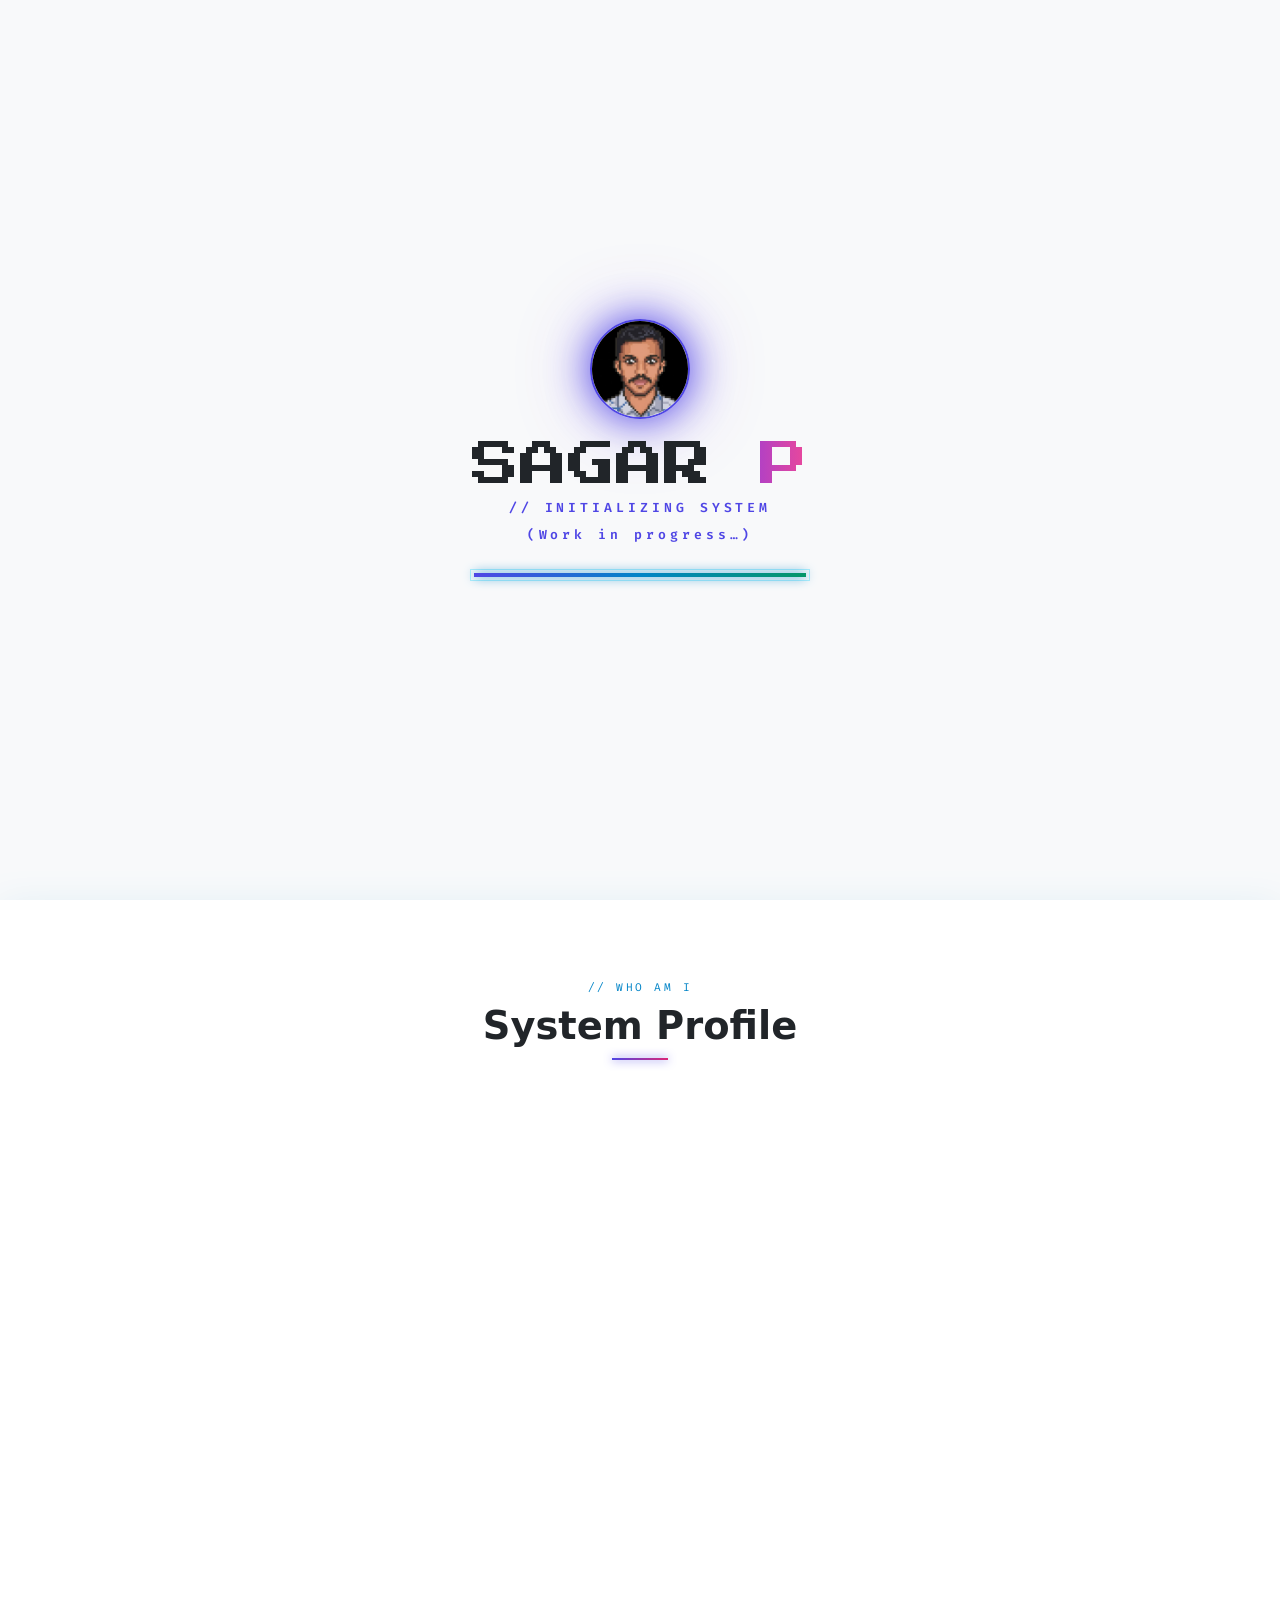
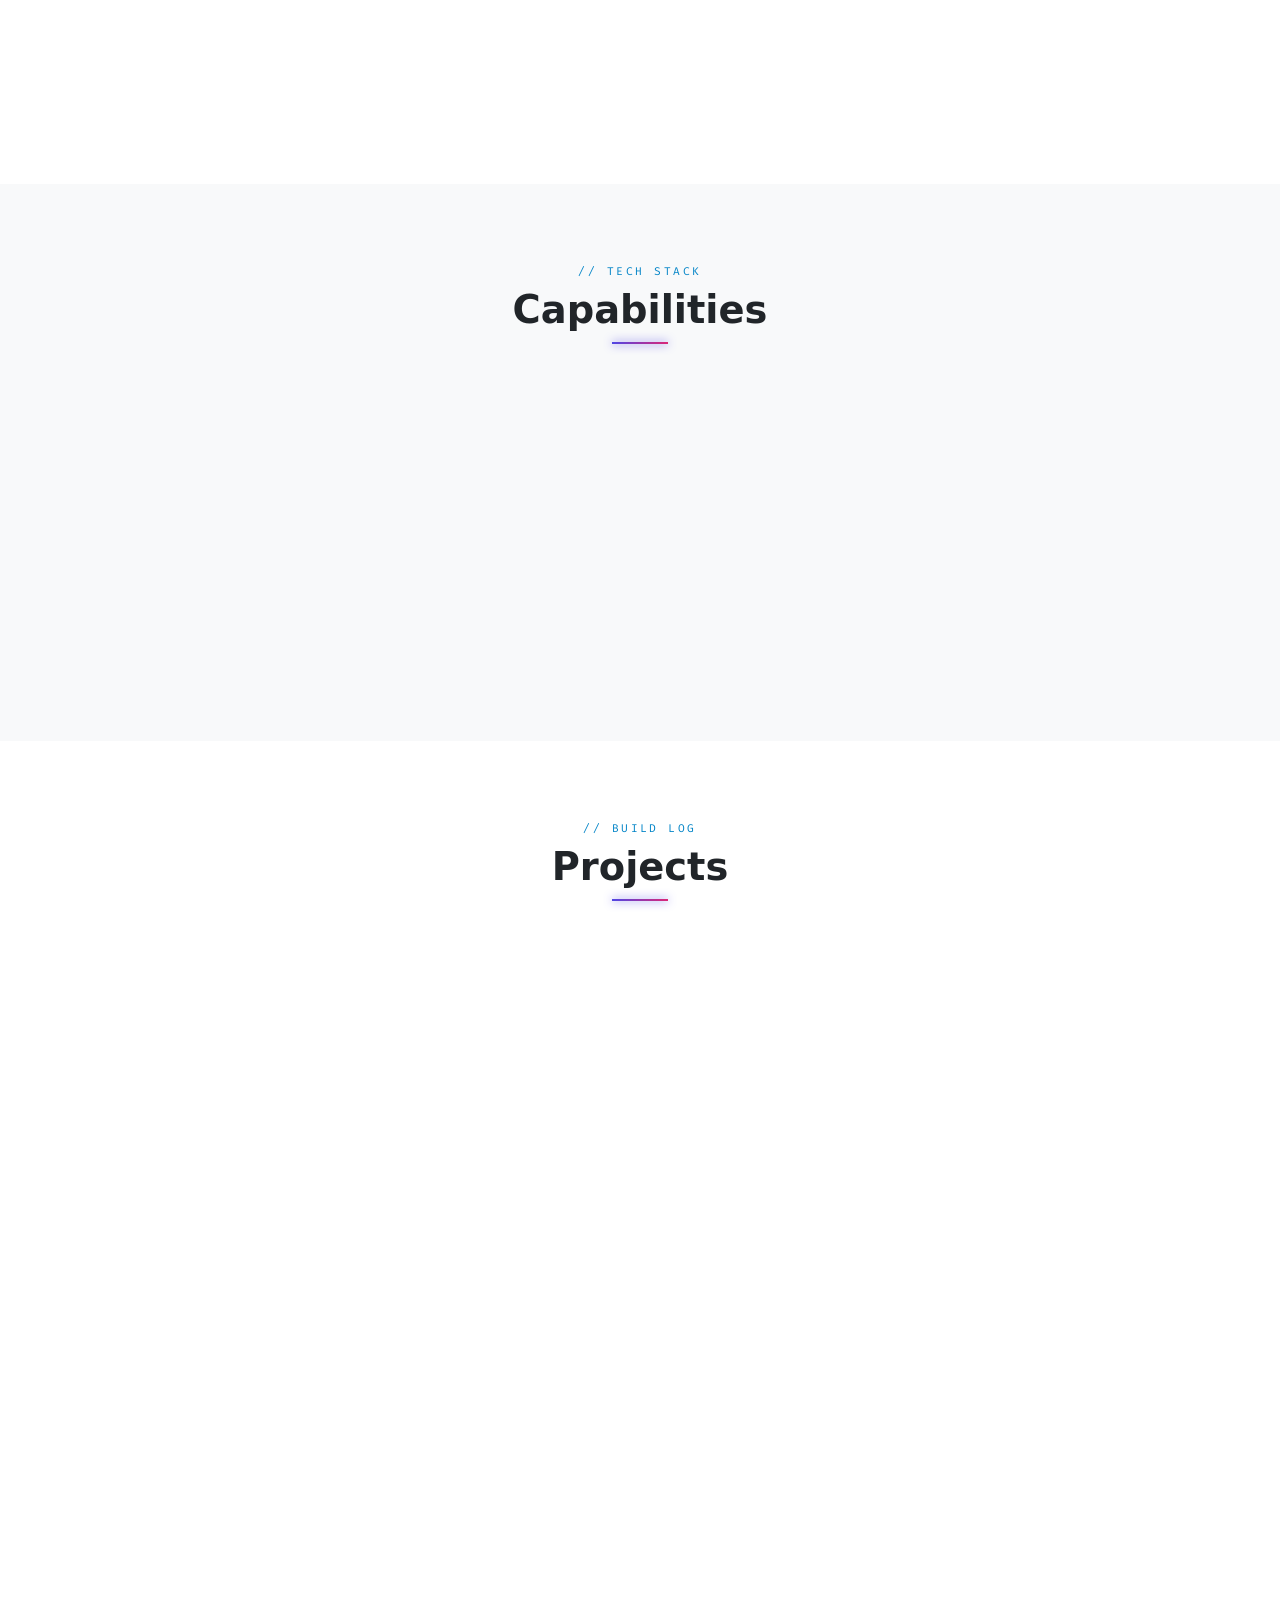
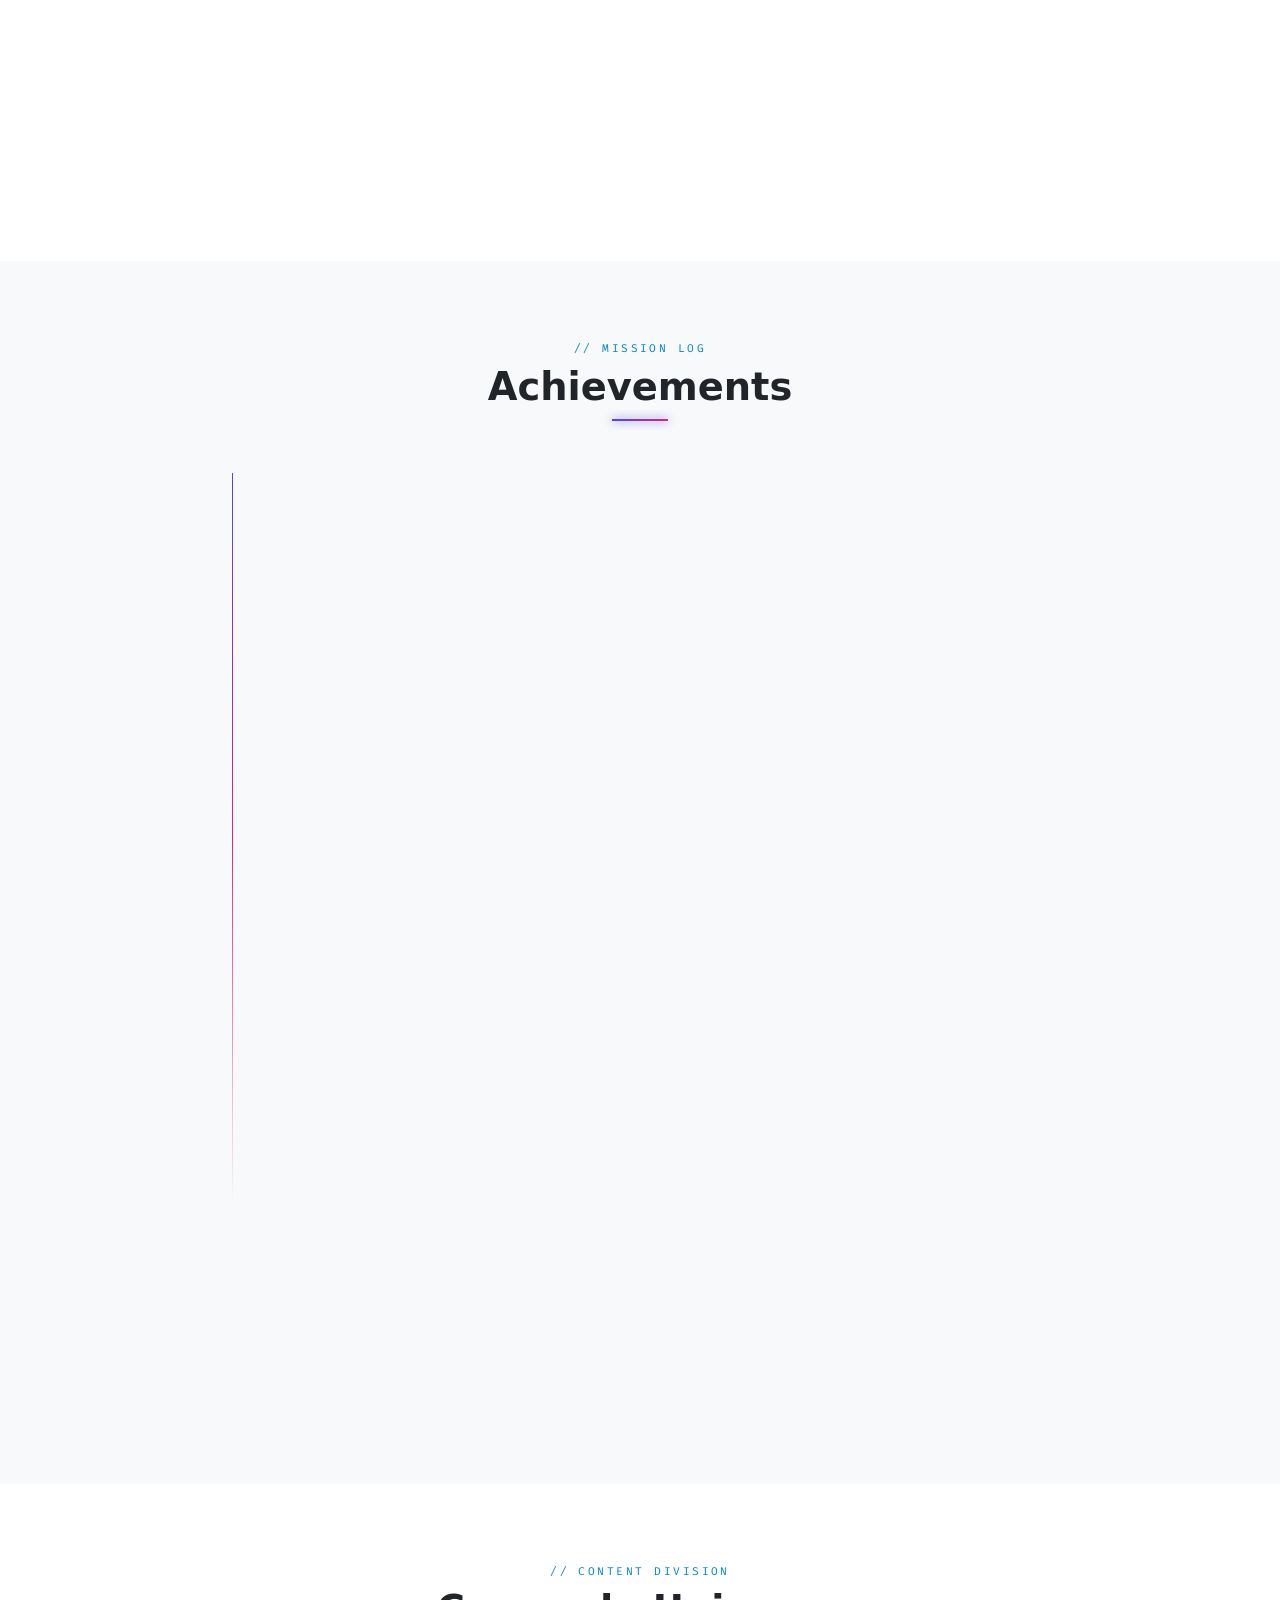
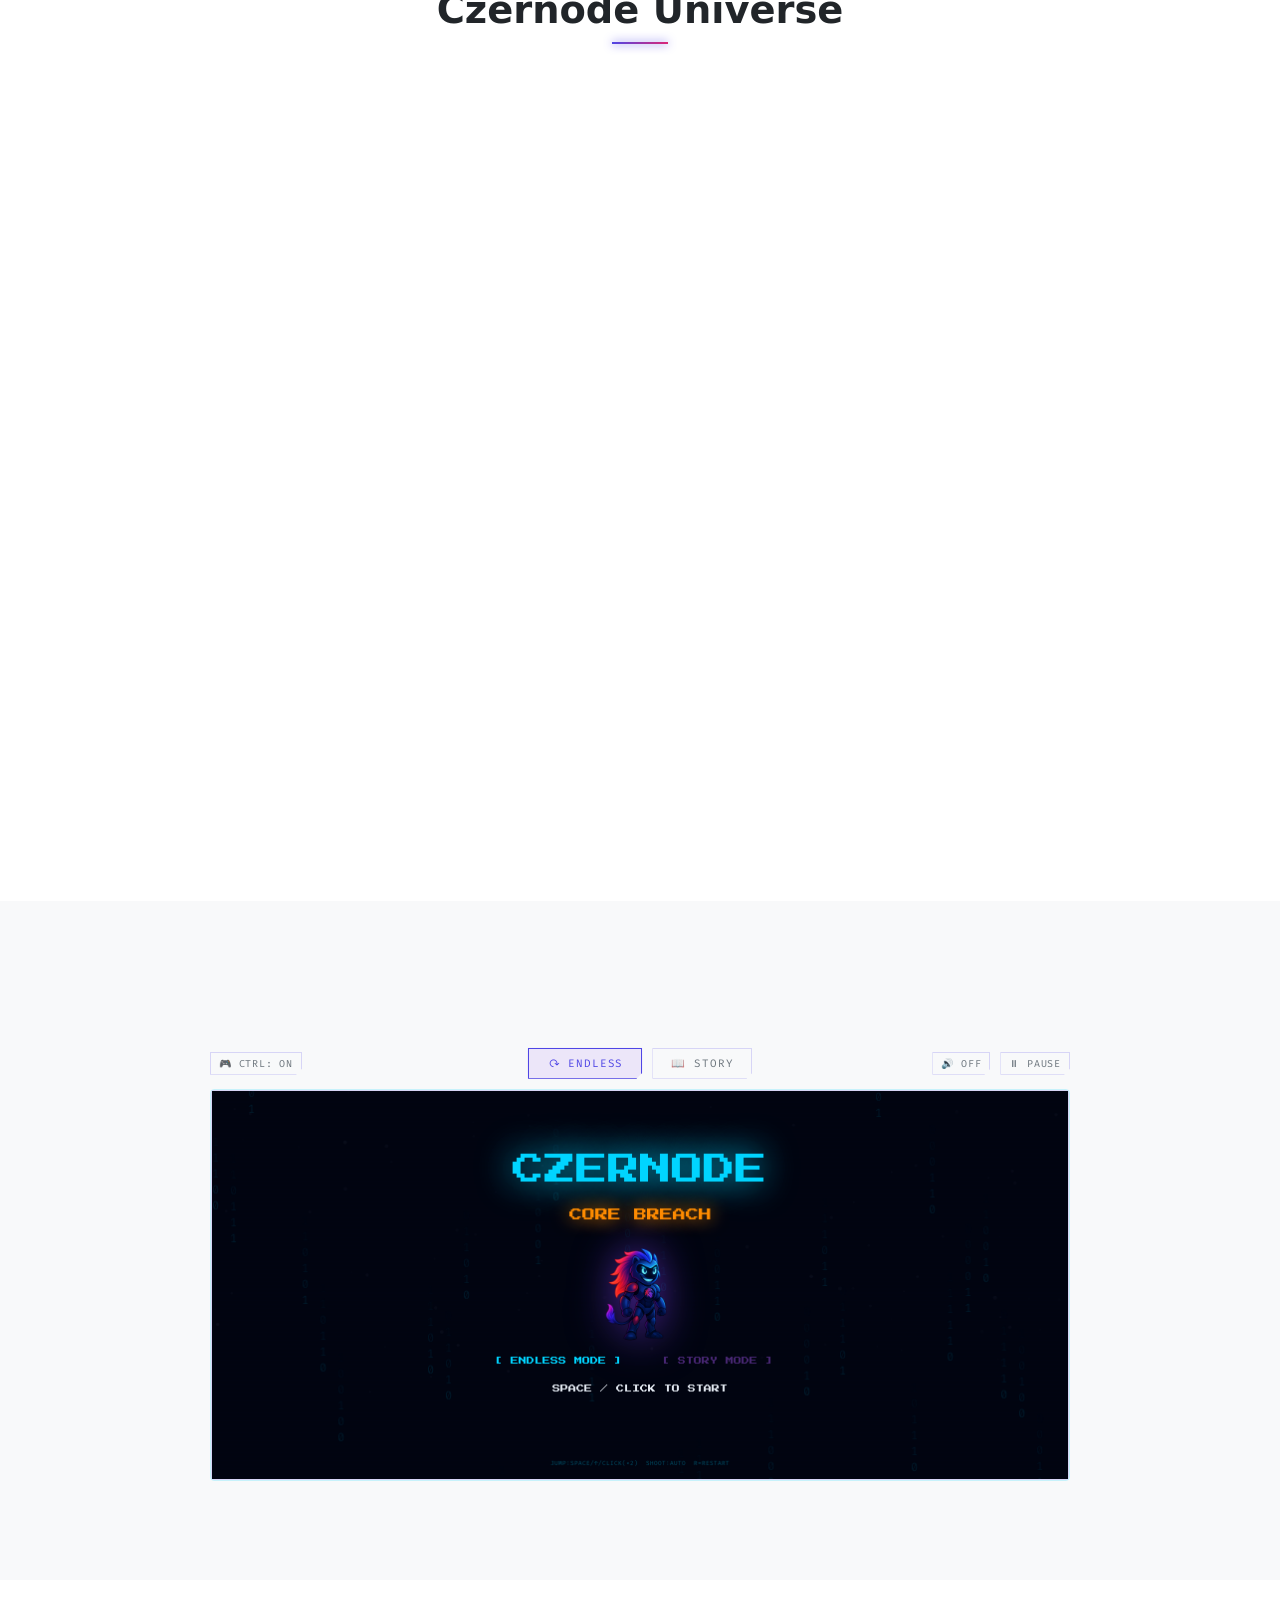
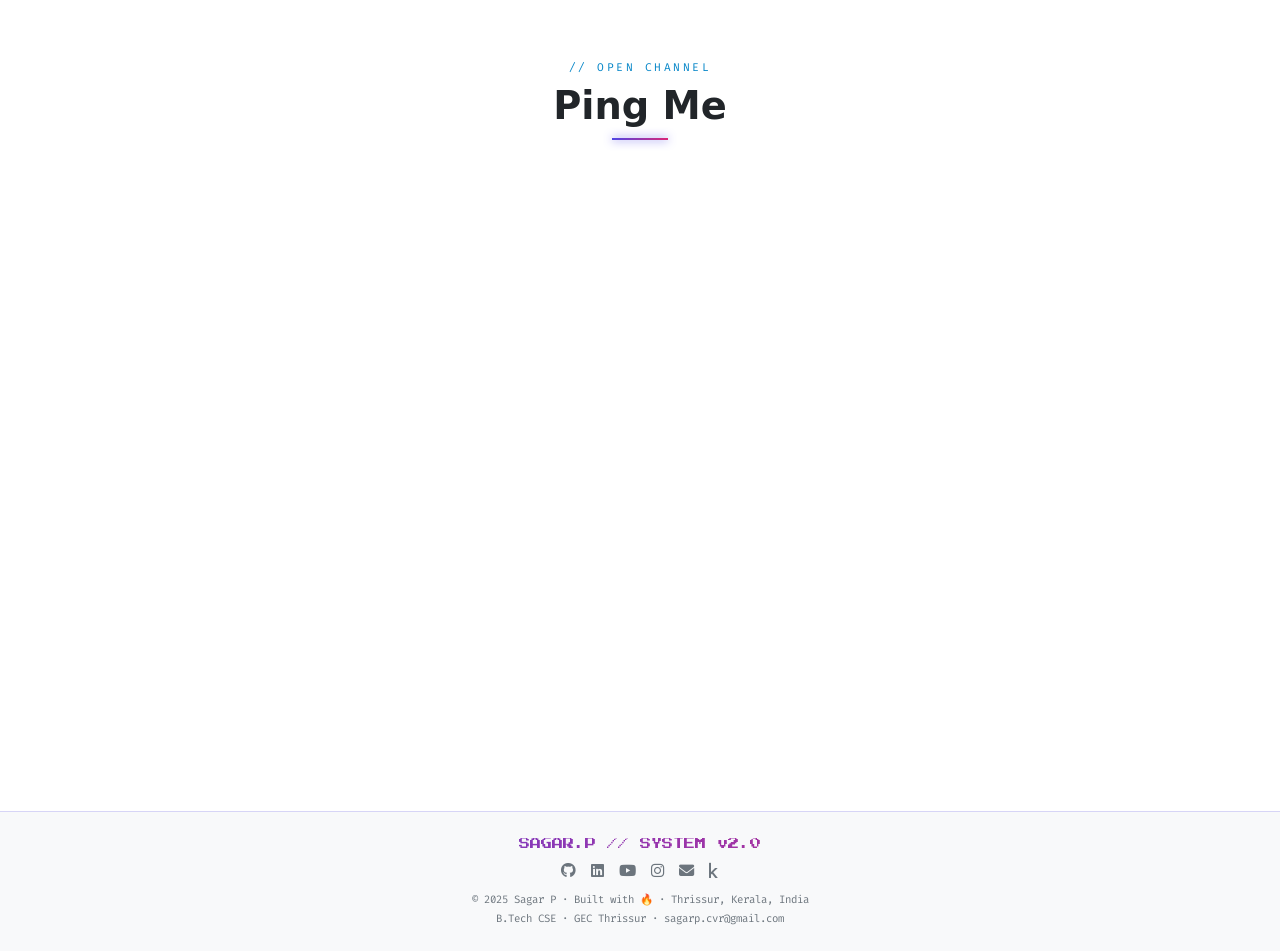
==== commit fc1d8c91: "added light mode also" ====
--- a/index.html
+++ b/index.html
@@ -14,9 +14,24 @@
     rel="stylesheet">
   <link rel="stylesheet" href="https://cdnjs.cloudflare.com/ajax/libs/font-awesome/6.5.0/css/all.min.css">
   <link rel="stylesheet" href="css/styles.css">
+  <link rel="stylesheet" href="css/light-mode.css">
 </head>
 
-<body>
+<body class="light-mode">
+  <script>
+    // Instantly apply theme preference to prevent flash of wrong theme
+    const savedTheme = localStorage.getItem('theme');
+    if (savedTheme === 'dark') {
+      document.body.classList.remove('light-mode');
+    } else if (savedTheme === 'light') {
+      document.body.classList.add('light-mode');
+    } else {
+      // Check device preference if no saved theme
+      if (window.matchMedia && window.matchMedia('(prefers-color-scheme: dark)').matches) {
+        document.body.classList.remove('light-mode');
+      }
+    }
+  </script>
   <div id="site-root"></div>
   <script src="js/loader.js"></script>
 </body>
--- a/css/light-mode.css
+++ b/css/light-mode.css
@@ -0,0 +1,284 @@
+/* ═══════════════ LIGHT MODE OVERRIDES ═══════════════ */
+body.light-mode {
+  /* Colors */
+  --bg: #f8f9fa;
+  --bg2: #ffffff;
+  --bg3: #e9ecef;
+  --txt: #212529;
+  --mut: #6c757d;
+  
+  /* Retain brand accents but without neon glow context */
+  --pur: #4f46e5;
+  --pnk: #db2777;
+  --grn: #059669;
+  --cyn: #0284c7;
+  --org: #ea580c;
+  --red: #e11d48;
+
+  /* Adjust borders for light mode */
+  --brd: rgba(79, 70, 229, 0.2);
+  --blw: rgba(79, 70, 229, 0.1);
+
+  /* Professional typography for headers */
+  font-family: 'Inter', system-ui, -apple-system, sans-serif;
+  background-color: var(--bg);
+  color: var(--txt);
+}
+
+/* Adapt glitch animation and text shadows for light mode */
+@keyframes hname-breathe-light {
+  0%, 100% {
+    filter: drop-shadow(0 0 4px rgba(79, 70, 229, 0.15)) drop-shadow(0 0 10px rgba(79, 70, 229, 0.05));
+    letter-spacing: 0.01em;
+  }
+  33% {
+    filter: drop-shadow(0 0 6px rgba(2, 132, 199, 0.15)) drop-shadow(0 0 15px rgba(2, 132, 199, 0.05));
+    letter-spacing: 0.02em;
+  }
+  66% {
+    filter: drop-shadow(0 0 5px rgba(219, 39, 119, 0.15)) drop-shadow(0 0 12px rgba(219, 39, 119, 0.05));
+    letter-spacing: 0.015em;
+  }
+}
+
+body.light-mode .hname {
+  animation: hname-breathe-light 4s ease-in-out infinite !important;
+}
+
+body.light-mode .gn {
+  text-shadow: none !important;
+}
+
+body.light-mode .gn::before {
+  text-shadow: -2px 0 rgba(219, 39, 119, 0.6) !important;
+}
+
+body.light-mode .gn::after {
+  text-shadow: 2px 0 rgba(2, 132, 199, 0.6) !important;
+}
+
+body.light-mode .nw {
+  color: var(--txt) !important;
+}
+
+/* Keep subtle background opacity in light mode */
+body.light-mode #hcanvas {
+  opacity: 0.5 !important;
+}
+
+/* Turn gradient text into solid text */
+body.light-mode .ng {
+  background: none !important;
+  -webkit-text-fill-color: var(--pur) !important;
+  color: var(--pur) !important;
+}
+
+/* Secondary headings professional look */
+body.light-mode .stit {
+  font-family: 'Inter', system-ui, -apple-system, sans-serif !important;
+  background: none !important;
+  -webkit-text-fill-color: var(--txt) !important;
+  color: var(--txt) !important;
+  font-weight: 800;
+}
+
+/* Adjust card/element background and borders for better contrast in light mode */
+body.light-mode .pcard,
+body.light-mode .sbox,
+body.light-mode .acat,
+body.light-mode .kcat {
+  background: var(--bg2);
+  border: 1px solid rgba(0, 0, 0, 0.08);
+  box-shadow: 0 4px 12px rgba(0, 0, 0, 0.05);
+}
+
+body.light-mode .pcard:hover,
+body.light-mode .sbox:hover {
+  box-shadow: 0 8px 24px rgba(0, 0, 0, 0.1);
+  transform: translateY(-4px);
+}
+
+/* Terminal / Input adjustments */
+body.light-mode input,
+body.light-mode textarea {
+  background: var(--bg) !important;
+  border-color: rgba(0, 0, 0, 0.1) !important;
+  color: var(--txt) !important;
+}
+
+/* Change navigation background */
+body.light-mode #nav {
+  background: rgba(255, 255, 255, 0.95) !important;
+  border-bottom: 1px solid rgba(0, 0, 0, 0.08);
+}
+
+/* Specific pill and badge adjustments if needed */
+body.light-mode .htag {
+  background: #f1f5f9;
+  border: 1px solid #cbd5e1;
+  color: var(--txt);
+  box-shadow: none;
+}
+
+body.light-mode .pill {
+  background: var(--bg2);
+  color: var(--txt);
+  border-color: #cbd5e1;
+}
+
+body.light-mode .pill:hover {
+  background: #f1f5f9;
+  color: var(--txt);
+  box-shadow: none;
+}
+
+body.light-mode .hresume {
+  background: #fff7ed;
+  border-color: #fdba74;
+  color: #c2410c;
+  box-shadow: none;
+}
+
+body.light-mode .hresume:hover {
+  background: #ffedd5;
+  color: #c2410c;
+  transform: translateY(-2px);
+}
+
+body.light-mode .btnp {
+  background: var(--pur);
+  color: #fff;
+  box-shadow: 0 4px 12px rgba(79, 70, 229, 0.3);
+}
+
+body.light-mode .btns {
+  border-color: #cbd5e1;
+  color: var(--txt);
+  box-shadow: none;
+}
+
+body.light-mode .btns:hover {
+  background: #f8f9fa;
+  box-shadow: 0 4px 12px rgba(0, 0, 0, 0.05);
+}
+
+body.light-mode #theme-toggle {
+  background: none;
+  border: none;
+  color: var(--txt);
+  font-size: 1.2rem;
+  cursor: pointer;
+  padding: 8px;
+  display: flex;
+  align-items: center;
+  justify-content: center;
+  border-radius: 50%;
+  transition: all 0.3s ease;
+}
+
+body.light-mode #theme-toggle:hover {
+  background: rgba(0,0,0,0.05);
+}
+
+/* Chatbot overrides */
+body.light-mode #chatbox {
+  background: var(--bg2);
+  border: 1px solid rgba(0, 0, 0, 0.1);
+  box-shadow: 0 10px 40px rgba(0, 0, 0, 0.1);
+}
+
+body.light-mode .chead {
+  background: var(--bg);
+  border-bottom: 1px solid rgba(0, 0, 0, 0.08);
+}
+
+body.light-mode .mbot {
+  background: #f1f5f9;
+  color: var(--txt);
+  border: 1px solid rgba(0, 0, 0, 0.05);
+}
+
+body.light-mode .musr {
+  background: var(--pur);
+  color: #fff;
+  border: none;
+}
+
+body.light-mode .cfoot {
+  border-top: 1px solid rgba(0, 0, 0, 0.08);
+}
+
+/* Visibility fixes for text that uses hardcoded light colors */
+body.light-mode .pds,
+body.light-mode .roles,
+body.light-mode .tdd,
+body.light-mode .ccb,
+body.light-mode .ar p,
+body.light-mode .fl li,
+body.light-mode .czinfo p,
+body.light-mode .czcopy {
+  color: #475569 !important;
+  font-weight: 500;
+}
+
+/* Fix visibility and contrast for tags, pills, and links */
+body.light-mode .pl { color: #334155 !important; border-color: #cbd5e1 !important; background: #f8fafc !important; font-weight: 600; }
+body.light-mode .pl:hover { color: #0284c7 !important; border-color: #0284c7 !important; background: #f0f9ff !important; }
+
+body.light-mode .stk { color: #5b21b6 !important; border-color: #a78bfa !important; background: #f5f3ff !important; font-weight: 600; }
+body.light-mode .tlb { color: #5b21b6 !important; border-color: #a78bfa !important; background: #f5f3ff !important; font-weight: 600; }
+body.light-mode .pim { color: #047857 !important; border-color: #047857 !important; background: #ecfdf5 !important; font-weight: 600; }
+body.light-mode .tlo { color: #0369a1 !important; font-weight: 600; }
+body.light-mode .sl { color: #64748b !important; font-weight: 600; }
+
+body.light-mode .kt-g { color: #047857 !important; border-color: #34d399 !important; background: #ecfdf5 !important; font-weight: 600; }
+body.light-mode .kt-c { color: #0369a1 !important; border-color: #38bdf8 !important; background: #f0f9ff !important; font-weight: 600; }
+body.light-mode .kt-p { color: #5b21b6 !important; border-color: #a78bfa !important; background: #f5f3ff !important; font-weight: 600; }
+body.light-mode .kt-k { color: #be185d !important; border-color: #f472b6 !important; background: #fdf2f8 !important; font-weight: 600; }
+body.light-mode .kt-o { color: #c2410c !important; border-color: #fb923c !important; background: #fff7ed !important; font-weight: 600; }
+
+body.light-mode .mut,
+body.light-mode .ppr,
+body.light-mode .sbrl {
+  color: #475569 !important;
+  font-weight: 600;
+}
+
+/* Ensure #theme-toggle doesn't change size when icon swaps */
+body.light-mode #theme-toggle,
+#theme-toggle {
+  color: var(--mut);
+}
+
+/* ═══════════════ FLASH SCREENS (LIGHT MODE) ═══════════════ */
+body.light-mode #entry,
+body.light-mode #boot {
+  background: var(--bg) !important;
+}
+
+body.light-mode .ename {
+  color: var(--txt) !important;
+  text-shadow: none !important;
+}
+
+body.light-mode .esub {
+  color: var(--pur) !important;
+  font-weight: 600;
+}
+
+body.light-mode #blines {
+  color: #334155 !important;
+  font-weight: 600;
+}
+
+body.light-mode .bl.ok {
+  color: var(--pur) !important;
+}
+
+body.light-mode .bl.err {
+  color: var(--red) !important;
+}
+
+body.light-mode .bl.warn {
+  color: var(--org) !important;
+}
